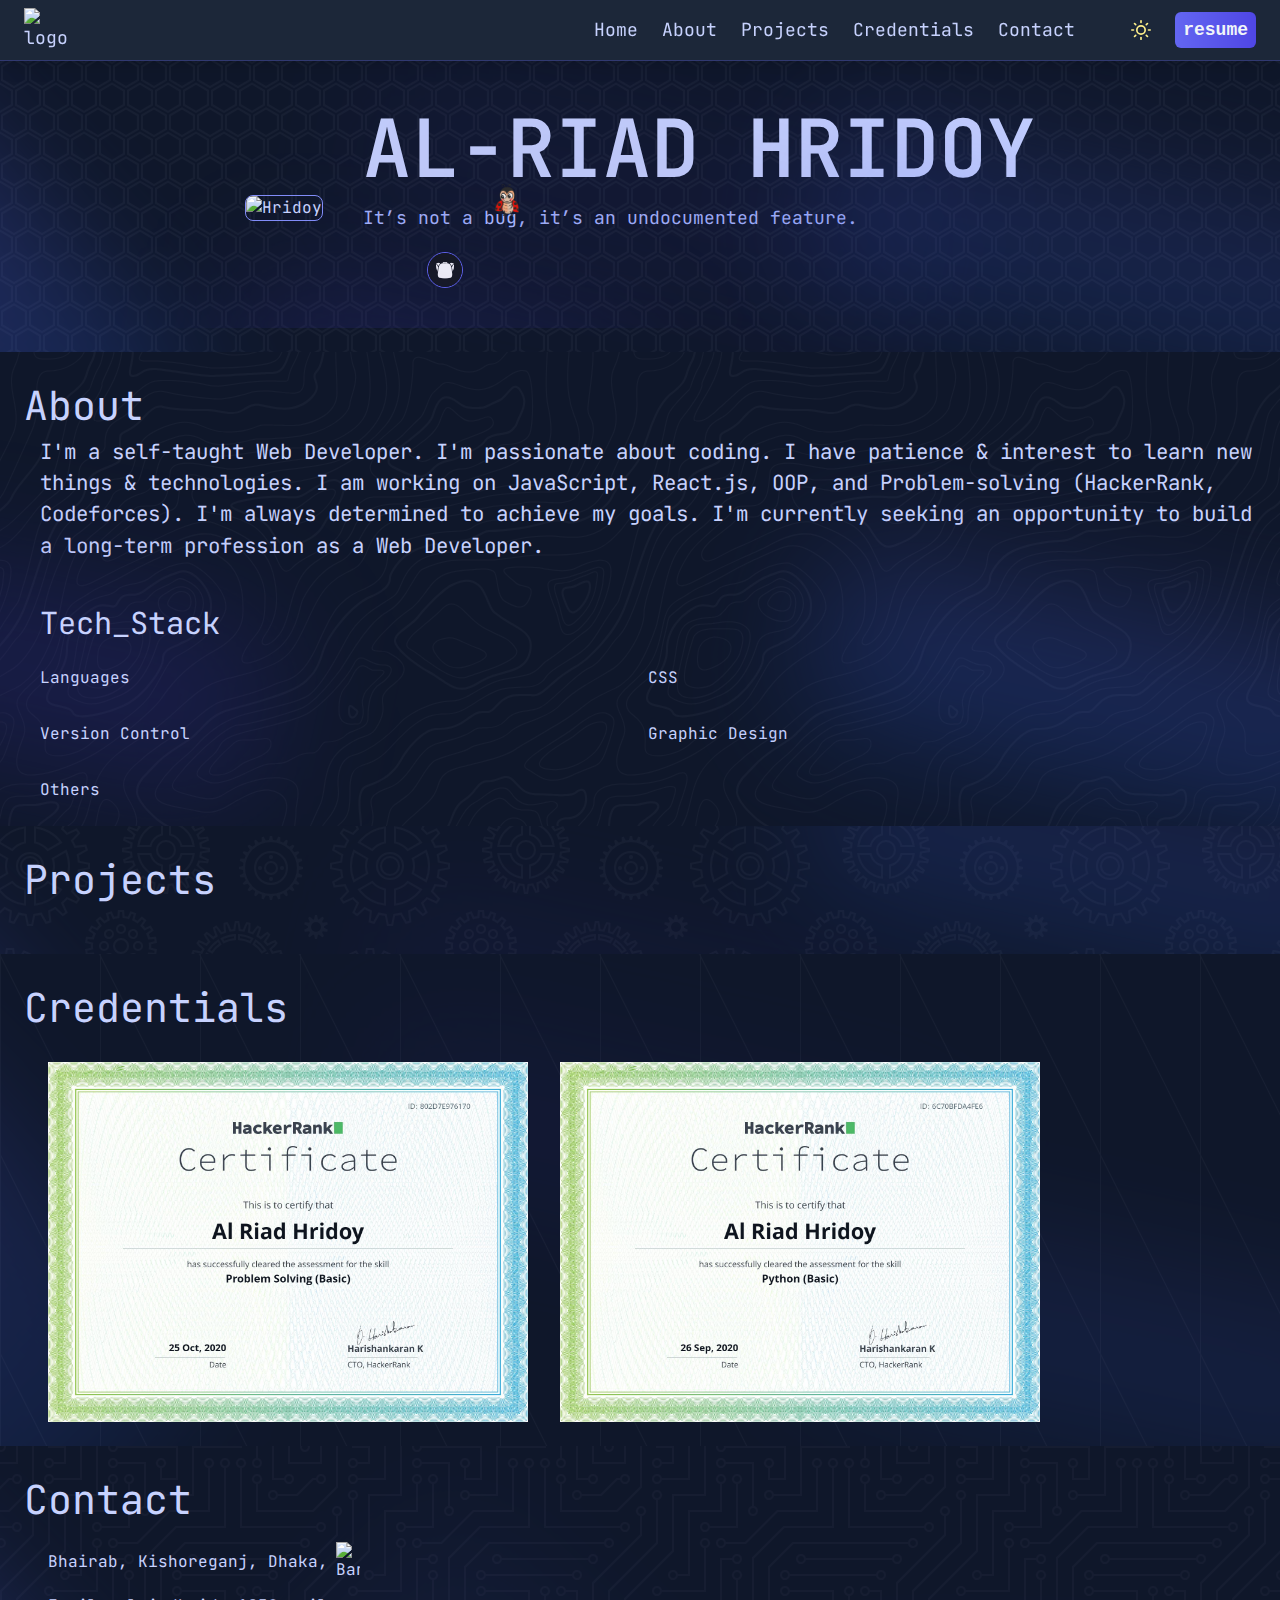
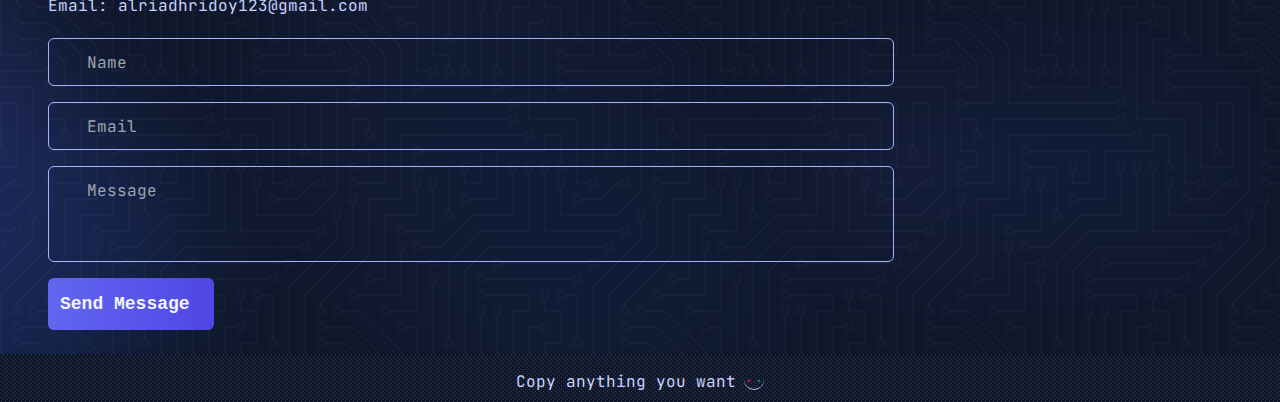
==== index.html @ ecafa44c "Add files via upload" ====
<!DOCTYPE html>
<html lang="en" class="dark" style="scroll-behavior: smooth">
  <head>
    <meta charset="UTF-8" />
    <meta http-equiv="X-UA-Compatible" content="IE=edge" />
    <meta name="viewport" content="width=device-width, initial-scale=1.0" />
    <!-- Icon -->
    <link rel="icon" href="./images/icon.png" type="image/gif" sizes="16x16" />
    <!-- fonts -->
    <link rel="preconnect" href="https://fonts.googleapis.com" />
    <link rel="preconnect" href="https://fonts.gstatic.com" crossorigin />
    <link
      href="https://fonts.googleapis.com/css2?family=JetBrains+Mono:ital,wght@0,100;0,200;0,300;0,400;0,500;0,600;0,700;0,800;1,100;1,200;1,300;1,400;1,500;1,600;1,700;1,800&family=Poppins:wght@300;400;500;600;700;800;900&family=Special+Elite&display=swap"
      rel="stylesheet"
    />
    <!-- Font Awesome -->
    <link
      rel="stylesheet"
      href="https://cdnjs.cloudflare.com/ajax/libs/font-awesome/6.2.1/css/all.min.css"
      integrity="sha512-MV7K8+y+gLIBoVD59lQIYicR65iaqukzvf/nwasF0nqhPay5w/9lJmVM2hMDcnK1OnMGCdVK+iQrJ7lzPJQd1w=="
      crossorigin="anonymous"
      referrerpolicy="no-referrer"
    />
    <!-- Styles -->
    <link rel="stylesheet" href="./styles.css" />
    <title>Al-Riad Hrdioy</title>
  </head>
  <body
    class="dark:bg-slate-900 dark:text-indigo-200 bg-slate-50 text-slate-700"
  >
    <!-- navbar -->
    <nav
      class="wrapper fixed z-50 top-0 border-b-[1px] border-indigo-500/30 text-lg w-full backdrop-blur-2xl dark:md:bg-slate-800/90 dark:bg-slate-900/90 shadow-lg overflow-hidden md:overflow-visible"
    >
      <!-- Large Screen -->
      <div class="hidden container md:flex justify-between items-center py-2">
        <div class="logo">
          <a href="#">
            <img class="w-11" src="./images/icon.png" alt="logo" />
          </a>
        </div>

        <div class="flex gap-10">
          <ul class="nav_links flex items-center gap-6">
            <li><a href="#home">Home</a></li>
            <li><a href="#about">About</a></li>
            <li><a href="#projects">Projects</a></li>
            <li><a href="#credentials">Credentials</a></li>
            <li><a href="#contact">Contact</a></li>
          </ul>

          <div class="resume ml-4 flex items-center gap-6">
            <div id="toggle_theme">
              <span class="dark:hidden text-xl cursor-pointer text-slate-900">
                <svg
                  stroke="currentColor"
                  fill="currentColor"
                  stroke-width="0"
                  viewBox="0 0 16 16"
                  height="1em"
                  width="1em"
                  xmlns="http://www.w3.org/2000/svg"
                >
                  <path
                    d="M6 .278a.768.768 0 0 1 .08.858 7.208 7.208 0 0 0-.878 3.46c0 4.021 3.278 7.277 7.318 7.277.527 0 1.04-.055 1.533-.16a.787.787 0 0 1 .81.316.733.733 0 0 1-.031.893A8.349 8.349 0 0 1 8.344 16C3.734 16 0 12.286 0 7.71 0 4.266 2.114 1.312 5.124.06A.752.752 0 0 1 6 .278zM4.858 1.311A7.269 7.269 0 0 0 1.025 7.71c0 4.02 3.279 7.276 7.319 7.276a7.316 7.316 0 0 0 5.205-2.162c-.337.042-.68.063-1.029.063-4.61 0-8.343-3.714-8.343-8.29 0-1.167.242-2.278.681-3.286z"
                  ></path>
                </svg>
              </span>

              <span
                class="dark:inline hidden text-xl cursor-pointer text-yellow-200"
                ><svg
                  stroke="currentColor"
                  fill="none"
                  stroke-width="2"
                  viewBox="0 0 24 24"
                  stroke-linecap="round"
                  stroke-linejoin="round"
                  height="1em"
                  width="1em"
                  xmlns="http://www.w3.org/2000/svg"
                >
                  <circle cx="12" cy="12" r="5"></circle>
                  <line x1="12" y1="1" x2="12" y2="3"></line>
                  <line x1="12" y1="21" x2="12" y2="23"></line>
                  <line x1="4.22" y1="4.22" x2="5.64" y2="5.64"></line>
                  <line x1="18.36" y1="18.36" x2="19.78" y2="19.78"></line>
                  <line x1="1" y1="12" x2="3" y2="12"></line>
                  <line x1="21" y1="12" x2="23" y2="12"></line>
                  <line x1="4.22" y1="19.78" x2="5.64" y2="18.36"></line>
                  <line x1="18.36" y1="5.64" x2="19.78" y2="4.22"></line></svg
              ></span>
            </div>
            <a
              download="alriadResume"
              href="./resume/alriadResume.pdf"
              class="bg-gradient-to-r from-indigo-500 to-indigo-600 text-slate-100 px-2 py-1 rounded-md hover:bg-sky-700 font-mono font-semibold"
              >resume</a
            >
          </div>
        </div>
      </div>
      <!-- Small Screen -->
      <div class="md:hidden py-2 relative">
        <div class="menu flex justify-between items-center container">
          <div class="logo">
            <a href="#">
              <img class="w-10" src="./images/icon.png" alt="logo" />
            </a>
          </div>
          <div class="nav_right flex gap-5 items-center">
            <div class="resume">
              <a
                download="alriadResume"
                href="./resume/alriadResume.pdf"
                class="bg-gradient-to-r from-indigo-500 to-indigo-600 text-slate-100 px-2 py-1 rounded-md hover:bg-sky-700 font-mono font-semibold"
                >resume</a
              >
            </div>

            <div id="toggle_theme">
              <span class="dark:hidden text-xl cursor-pointer text-slate-900">
                <svg
                  stroke="currentColor"
                  fill="currentColor"
                  stroke-width="0"
                  viewBox="0 0 16 16"
                  height="1em"
                  width="1em"
                  xmlns="http://www.w3.org/2000/svg"
                >
                  <path
                    d="M6 .278a.768.768 0 0 1 .08.858 7.208 7.208 0 0 0-.878 3.46c0 4.021 3.278 7.277 7.318 7.277.527 0 1.04-.055 1.533-.16a.787.787 0 0 1 .81.316.733.733 0 0 1-.031.893A8.349 8.349 0 0 1 8.344 16C3.734 16 0 12.286 0 7.71 0 4.266 2.114 1.312 5.124.06A.752.752 0 0 1 6 .278zM4.858 1.311A7.269 7.269 0 0 0 1.025 7.71c0 4.02 3.279 7.276 7.319 7.276a7.316 7.316 0 0 0 5.205-2.162c-.337.042-.68.063-1.029.063-4.61 0-8.343-3.714-8.343-8.29 0-1.167.242-2.278.681-3.286z"
                  ></path>
                </svg>
              </span>

              <span
                class="dark:inline hidden text-xl cursor-pointer text-yellow-200"
                ><svg
                  stroke="currentColor"
                  fill="none"
                  stroke-width="2"
                  viewBox="0 0 24 24"
                  stroke-linecap="round"
                  stroke-linejoin="round"
                  height="1em"
                  width="1em"
                  xmlns="http://www.w3.org/2000/svg"
                >
                  <circle cx="12" cy="12" r="5"></circle>
                  <line x1="12" y1="1" x2="12" y2="3"></line>
                  <line x1="12" y1="21" x2="12" y2="23"></line>
                  <line x1="4.22" y1="4.22" x2="5.64" y2="5.64"></line>
                  <line x1="18.36" y1="18.36" x2="19.78" y2="19.78"></line>
                  <line x1="1" y1="12" x2="3" y2="12"></line>
                  <line x1="21" y1="12" x2="23" y2="12"></line>
                  <line x1="4.22" y1="19.78" x2="5.64" y2="18.36"></line>
                  <line x1="18.36" y1="5.64" x2="19.78" y2="4.22"></line></svg
              ></span>
            </div>

            <div class="menu_btn w-7 leading-none flex flex-col gap-1 cursor-pointer">
                  <span class="line w-[50%] bg-indigo-200"></span>
                  <span class="line w-[100%] bg-indigo-200"></span>
                  <span class="line w-[75%] bg-indigo-200"></span>
            </div>
          </div>
        </div>

        <div class="menu_hide hidden flex-col mt-4 pl-6">
          <ul class="nav_links flex flex-col gap-4 py-2 pr-6">
            <a
              class="border-b border-indigo-500 border-opacity-10"
              href="#home"
            >
              <li>Home</li></a
            >
            <a
              class="border-b border-indigo-500 border-opacity-10"
              href="#about"
            >
              <li>About</li></a
            >
            <a
              class="border-b border-indigo-500 border-opacity-10"
              href="#projects"
            >
              <li>Projects</li></a
            >
            <a
              class="border-b border-indigo-500 border-opacity-10"
              href="#credentials"
            >
              <li>Credentials</li>
            </a>
            <a
              class="border-b border-indigo-500 border-opacity-10"
              href="#contact"
            >
              <li>Contact</li>
            </a>
          </ul>
        </div>
      </div>
    </nav>
    <div class="main">
      <!-- Home -->
      <section
        id="home"
        class="home home_bg pt-28 md:pt-20 overflow-hidden relative"
      >
        <div class="container h-full">
          <!-- Background Gradient -->
          <div class="bg_gradient">
            <div
              class="absolute left-[5%] md:left-[-25%] top-0 hidden h-[150px] w-[200px] rotate-45 rounded-3xl bg-gradient-to-l from-blue-600/60 to-indigo-500 opacity-10 blur-3xl filter dark:block dark:opacity-30 lg:top-44 lg:-right-20 lg:h-72 lg:w-[350px] xl:h-80 xl:w-[500px]"
            ></div>
            <div
              class="absolute left-[28%] top-28 hidden rotate-12 rounded-3xl bg-indigo-800/30 opacity-90 blur-3xl filter dark:opacity-30 lg:h-32 lg:w-[450px] dark:lg:block xl:h-44 xl:w-[600px]"
            ></div>
            <div
              class="absolute right-[-10%] hidden bottom-2 rotate-12 rounded-3xl bg-gradient-to-t from-blue-600/60 to-indigo-500/50 opacity-90 blur-3xl filter dark:opacity-30 h-20 w-[300px] lg:h-32 lg:w-[450px] xl:h-44 xl:w-[600px] dark:block"
            ></div>
          </div>

          <div class="h-full gap-5">
            <div
              class="self_info md:mt-12 md:mb-10 flex justify-center items-center flex-col text-center md:flex-row md:text-start gap-10"
            >
              <div class="my_img relative">
                <img
                  class="w-full max-w-[17rem] md:max-w-[20rem] relative z-30 rounded-lg border-indigo-400 border-[1px]"
                  src="./images/mySelf.jpg"
                  alt="Hridoy"
                />
                <!-- Background Gradient -->
                <div
                  class="absolute left-[-10%] top-28 hidden rotate-12 rounded-3xl bg-indigo-800/50 opacity-90 blur-3xl filter dark:opacity-50 lg:h-32 lg:w-[350px] dark:lg:block xl:h-44 xl:w-[400px]"
                ></div>
              </div>
              <div class="texts flex flex-col gap-5">
                <h1
                  class="text-3xl sm:text-4xl md:text-[3rem] lg:text-[5rem] font-semibold"
                >
                  AL-RIAD HRIDOY
                </h1>
                <p class="dark:text-indigo-300 md:text-lg mt-4">
                  It’s not a
                  <span class="relative">
                    <img
                      class="w-6 absolute right-[-2px] top-[-22px]"
                      src="./images/bug.jpg"
                      alt="bug"
                    />
                    bug</span
                  >, it’s an undocumented feature.
                </p>
                <div
                  class="social_icons flex gap-4 text-3xl justify-center md:justify-start items-center"
                >
                  <div class="github">
                    <a href="#"><i class="fa-brands fa-github"></i></a>
                  </div>
                  <div class="linkedIn">
                    <a href="#"><i class="fa-brands fa-linkedin"></i></a>
                  </div>
                  <div class="twitter">
                    <a href="#"><i class="fa-brands fa-twitter"></i></a>
                  </div>
                  <div class="facebook">
                    <a href="#"><i class="fa-brands fa-facebook"></i></a>
                  </div>
                  <div class="showwcase">
                    <a
                      href="http://www.showwcase.com/alriadhridoy"
                      target="_blank"
                      ><img
                        class="w-9 border dark:border-indigo-500 rounded-full"
                        src="./images/showwcase.png"
                        alt="showwcase"
                    /></a>
                  </div>
                </div>
              </div>
            </div>
          </div>
        </div>
      </section>
      <!-- About -->
      <section
        id="about"
        class="about_bg about dark:border-none border-t-[1px] border-indigo-700 relative overflow-hidden"
      >
        <div
          class="absolute left-[-10%] top-[50%] hidden rotate-12 rounded-3xl bg-indigo-800/50 opacity-90 blur-3xl filter dark:opacity-50 lg:h-32 lg:w-[350px] dark:lg:block xl:h-44 xl:w-[400px]"
        ></div>
        <div class="container">
          <div class="header">
            <h2>About</h2>
          </div>
          <div class="flex gap-4">
            <i
              class="hidden md:inline fa-solid fa-arrow-right-long text-2xl"
            ></i>
            <div class="about_body">
              <p class="text-[1.1rem] md:text-[1.3rem]">
                I'm a self-taught Web Developer. I'm passionate about coding. I
                have patience & interest to learn new things & technologies. I
                am working on JavaScript, React.js, OOP, and Problem-solving
                (HackerRank, Codeforces). I'm always determined to achieve my
                goals. I'm currently seeking an opportunity to build a long-term
                profession as a Web Developer.
              </p>

              <div class="tech_stack mt-10 relative">
                <h3>Tech_Stack</h3>
                <div class="items mt-5 grid md:grid-cols-2 gap-y-8">
                  <div class="languages">
                    <h4>Languages</h4>
                    <div class="icons flex gap-3">
                      <div class="js">
                        <img
                          class="w-12"
                          src="./images/tech_icons/javascript.svg"
                          alt=""
                        />
                      </div>
                      <div class="py">
                        <img
                          class="w-12"
                          src="./images/tech_icons/python.svg"
                          alt=""
                        />
                      </div>
                      <div class="c++">
                        <img
                          class="w-12"
                          src="./images/tech_icons/c++.svg"
                          alt=""
                        />
                      </div>
                      <div class="html">
                        <img
                          class="w-12"
                          src="./images/tech_icons/html5.svg"
                          alt=""
                        />
                      </div>
                      <div class="css">
                        <img
                          class="w-12"
                          src="./images/tech_icons/css3.svg"
                          alt=""
                        />
                      </div>
                    </div>
                  </div>
                  <div class="css">
                    <h4>CSS</h4>
                    <div class="icons flex gap-3">
                      <div class="tailwind">
                        <img
                          class="w-12"
                          src="./images/tech_icons/tailwind.svg"
                          alt=""
                        />
                      </div>
                      <div class="sass">
                        <img
                          class="w-12"
                          src="./images/tech_icons/sass.svg"
                          alt=""
                        />
                      </div>
                    </div>
                  </div>

                  <div class="version_control">
                    <h4>Version Control</h4>
                    <div class="icons flex gap-3">
                      <div class="git">
                        <img
                          class="w-12"
                          src="./images/tech_icons/git.svg"
                          alt=""
                        />
                      </div>
                      <div class="github">
                        <img
                          class="w-12"
                          src="./images/tech_icons/github.svg"
                          alt=""
                        />
                      </div>
                    </div>
                  </div>
                  <div class="graphic_design">
                    <h4>Graphic Design</h4>
                    <div class="icons flex gap-3">
                      <div class="photoshop">
                        <img
                          class="w-12"
                          src="./images/tech_icons/photoshop.svg"
                          alt=""
                        />
                      </div>
                      <div class="illustrator">
                        <img
                          class="w-12"
                          src="./images/tech_icons/illustrator.svg"
                          alt=""
                        />
                      </div>
                      <div class="canva">
                        <img
                          class="w-12"
                          src="./images/tech_icons/canva.svg"
                          alt=""
                        />
                      </div>
                      <div class="figma">
                        <img
                          class="w-12"
                          src="./images/tech_icons/figma.svg"
                          alt=""
                        />
                      </div>
                    </div>
                  </div>

                  <div class="others">
                    <h4>Others</h4>
                    <div class="icons flex gap-3">
                      <div class="vs_code">
                        <img
                          class="w-12"
                          src="./images/tech_icons/vs_code.svg"
                          alt=""
                        />
                      </div>
                      <div class="firebase">
                        <img
                          class="w-12"
                          src="./images/tech_icons/firebase.svg"
                          alt=""
                        />
                      </div>
                    </div>
                  </div>
                </div>
              </div>
            </div>
          </div>
        </div>
        <div
          class="absolute right-[-10%] hidden bottom-12 rotate-12 rounded-3xl bg-gradient-to-t from-blue-600/60 to-indigo-500/50 blur-3xl filter dark:opacity-40 lg:h-32 lg:w-[450px] dark:block h-20 w-[350px] xl:h-44 xl:w-[600px]"
        ></div>
      </section>
      <!-- Projects -->
      <section id="projects" class="projects projects_bg overflow-hidden relative">
        <div class="container">
                 <div class="bg_gradient">
            <div
              class="absolute left-[5%] md:left-[-25%] top-0 hidden h-[150px] w-[200px] rotate-45 rounded-3xl bg-gradient-to-l from-blue-600/60 to-indigo-500 opacity-10 blur-3xl filter dark:block dark:opacity-30 lg:top-44 lg:-right-20 lg:h-72 lg:w-[350px] xl:h-80 xl:w-[500px]"
            ></div>
            <div
              class="absolute left-[28%] top-28 hidden rotate-12 rounded-3xl bg-indigo-800/30 opacity-90 blur-3xl filter dark:opacity-30 lg:h-32 lg:w-[450px] dark:lg:block xl:h-44 xl:w-[600px]"
            ></div>
            <div
              class="absolute right-[-10%] hidden bottom-2 rotate-12 rounded-3xl bg-gradient-to-t from-blue-600/60 to-indigo-500/50 opacity-90 blur-3xl filter dark:opacity-30 h-20 w-[300px] lg:h-32 lg:w-[450px] xl:h-44 xl:w-[600px] dark:block"
            ></div>
          </div>

          <div class="header">
            <h2>Projects</h2>
          </div>
          <div class="projects_body mt-5 md:ml-6 relative">
            <div
              class="projects_overview grid md:grid-cols-2 gap-y-4 md:gap-x-6"
            >
              <!-- Pixabix -->
              <div
                class="single_project overflow-hidden mx-w-[100] rounded-xl cursor-pointer after:content-['Pixabix'] after:left-3 after:bottom-3 after:text-indigo-100 after:text-3xl after:absolute  h relative"
              >
                <img
                  class="w-full small_img"
                  src="./images/projects/pixabix_small.png"
                  alt=""
                />
                <div class="shadow_bg absolute inset-0 img_bg"></div>
              </div>
              <!-- Benji -->
              <div
                class="single_project overflow-hidden mx-w-[100] rounded-xl cursor-pointer after:content-['Benji'] after:left-3 after:bottom-3 after:text-indigo-100 after:text-3xl after:absolute h relative"
              >
                <img
                  class="w-full small_img"
                  src="./images/projects/benji_small.png"
                  alt=""
                />
                <div class="shadow_bg absolute inset-0 img_bg"></div>
              </div>
            </div>
            <!-- Previews -->
            <div class="previews">
              <!-- Pixabix -->
              <div class="preview hidden relative z-50">
                <div
                  class="fixed top-0 left-0 bottom-0 right-0 bg-[rgba(0,0,0,.6)] backdrop-blur-sm"
                >
                  <div class="floating_project mt-3">
                    <div class="preview_close cursor-pointer text-end w-full">
                      <span class="pr-6 md:py-5 text-indigo-50">close</span>
                    </div>
                    <div
                      class="conent preview_bg bg-slate-900 py-4 fixed left-0 right-0 bottom-0 top-12 overflow-y-scroll"
                    >
                      <div class="container">
                        <div class="name border-b-2 border-indigo-900">
                          <h2>Pixabix</h2>
                        </div>
                        <ul class="mt-6 text-indigo-200">
                          <li>
                            <span
                              ><i class="fa-regular fa-hand-point-right"></i
                            ></span>
                            Pixabix is a responsive website with an awesome user
                            interface.
                          </li>
                          <li>
                            <span
                              ><i class="fa-regular fa-hand-point-right"></i
                            ></span>
                            User can search photos & download in two different
                            resolutions.
                          </li>
                          <li>
                            <span
                              ><i class="fa-regular fa-hand-point-right"></i
                            ></span>
                            All the photo fetched from “Pixabay” API.
                          </li>
                          <li>
                            <span
                              ><i class="fa-regular fa-hand-point-right"></i
                            ></span>
                            hen a user scrolls to bottom of the search page, new
                            photo section will come with 10 new images.
                          </li>
                        </ul>

                        <div
                          class="technologies mt-4 flex items-center flex-wrap gap-2"
                        >
                          <h4 class="text-xl">Technologies:</h4>
                          <ul
                            class="flex items-center gap-2 mt-1 ml-3 md:ml-0 flex-wrap"
                          >
                            <li
                              class="px-2 py-1 border border-indigo-600 border-opacity-50 rounded-lg"
                            >
                              React
                            </li>
                            <li
                              class="px-2 py-1 border border-indigo-600 border-opacity-50 rounded-lg"
                            >
                              javascript
                            </li>
                            <li
                              class="px-2 py-1 border border-indigo-600 border-opacity-50 rounded-lg"
                            >
                              TailwindCSS
                            </li>
                            <li
                              class="px-2 py-1 border border-indigo-600 border-opacity-50 rounded-lg"
                            >
                              CSS
                            </li>
                          </ul>
                        </div>

                        <div class="links mt-5 text-lg">
                          <div class="repo">
                            <button
                              class="px-2 py-1 bg-indigo-600 text-indigo-50 rounded-md"
                            >
                              <a
                                href="http://github.com/alriadhridoy/pixabix"
                                target="_blank"
                                >Github <i class="fa-solid fa-code"></i
                              ></a>
                            </button>
                            <button
                              class="px-2 py-1 bg-gradient-to-r from-indigo-500 to-indigo-600 text-indigo-50 rounded-md"
                            >
                              <a
                                href="http://pixabix.netlify.app"
                                target="_blank"
                                >Live
                                <i
                                  class="fa-solid fa-arrow-up-right-from-square"
                                ></i
                              ></a>
                            </button>
                          </div>
                        </div>

                        <div class="project_img mt-6">
                          <img
                            class="w-full border-4 border-indigo-600"
                            src="./images/projects/pixaibix_big.png"
                            alt=""
                          />
                        </div>
                      </div>
                    </div>
                  </div>
                </div>
              </div>
              <!-- Benji -->
              <div class="preview hidden relative z-50">
                <div
                  class="fixed top-0 left-0 bottom-0 right-0 bg-[rgba(0,0,0,.6)] backdrop-blur-sm"
                >
                  <div class="floating_project mt-3">
                    <div class="preview_close cursor-pointer text-end w-full">
                      <span class="pr-6 md:py-5 text-indigo-50">close</span>
                    </div>
                    <div
                      class="conent preview_bg bg-slate-900 py-4 fixed left-0 right-0 bottom-0 top-12 overflow-y-scroll"
                    >
                      <div class="container">
                        <div class="name border-b-2 border-indigo-900">
                          <h2>Benji</h2>
                        </div>
                        <ul class="mt-6 text-indigo-200">
                          <li>
                            <span
                              ><i class="fa-regular fa-hand-point-right"></i
                            ></span>
                            Benji is a responsive NFT static website.
                          </li>
                          <li>
                            <span
                              ><i class="fa-regular fa-hand-point-right"></i
                            ></span>
                            It has very cute UI. This site created for a client
                            (Fiverr).
                          </li>
                        </ul>

                        <div
                          class="technologies mt-4 flex items-center flex-wrap gap-2"
                        >
                          <h4 class="text-xl">Technologies:</h4>
                          <ul
                            class="flex items-center gap-2 mt-1 ml-3 md:ml-0 flex-wrap"
                          >
                            <li
                              class="px-2 py-1 border border-indigo-600 border-opacity-50 rounded-lg"
                            >
                              HTML
                            </li>
                            <li
                              class="px-2 py-1 border border-indigo-600 border-opacity-50 rounded-lg"
                            >
                              Javascript
                            </li>
                            <li
                              class="px-2 py-1 border border-indigo-600 border-opacity-50 rounded-lg"
                            >
                              SASS
                            </li>
                            <li
                              class="px-2 py-1 border border-indigo-600 border-opacity-50 rounded-lg"
                            >
                              CSS
                            </li>
                          </ul>
                        </div>

                        <div class="links mt-5 text-lg">
                          <div class="repo">
                            <button
                              class="px-2 py-1 bg-indigo-600 text-indigo-50 rounded-md"
                            >
                              <a
                                href="http://github.com/alriadridoy/benji"
                                target="_blank"
                                >Github <i class="fa-solid fa-code"></i
                              ></a>
                            </button>
                            <button
                              class="px-2 py-1 bg-gradient-to-r from-indigo-500 to-indigo-600 text-indigo-50 rounded-md"
                            >
                              <a
                                href="http://alriadhridoy.github.io/benji"
                                target="_blank"
                                >Live
                                <i
                                  class="fa-solid fa-arrow-up-right-from-square"
                                ></i
                              ></a>
                            </button>
                          </div>
                        </div>

                        <div class="project_img mt-6">
                          <img
                            class="w-full border-4 border-indigo-600"
                            src="./images/projects/benji_big.png"
                            alt=""
                          />
                        </div>
                      </div>
                    </div>
                  </div>
                </div>
              </div>
            </div>
          </div>
        </div>
      </section>
      <!-- Credentials -->
      <section id="credentials" class="credentials credentials_bg relative">
        <div class="container">
                 <div class="bg_gradient">
            <div
              class="absolute left-[5%] md:left-[-25%] top-0 hidden h-[150px] w-[200px] rotate-45 rounded-3xl bg-gradient-to-l from-blue-600/60 to-indigo-500 opacity-10 blur-3xl filter dark:block dark:opacity-20 lg:top-44 lg:-right-20 lg:h-72 lg:w-[350px] xl:h-80 xl:w-[500px]"
            ></div>
            <div
              class="absolute left-[28%] top-28 hidden rotate-12 rounded-3xl bg-indigo-800/30 opacity-90 blur-3xl filter dark:opacity-30 lg:h-32 lg:w-[450px] dark:lg:block xl:h-44 xl:w-[600px]"
            ></div>
            <div
              class="absolute right-[-10%] hidden bottom-2 rotate-12 rounded-3xl bg-gradient-to-t from-blue-600/60 to-indigo-500/50 opacity-90 blur-3xl filter dark:opacity-20 h-20 w-[300px] lg:h-32 lg:w-[450px] xl:h-44 xl:w-[600px] dark:block"
            ></div>
          </div>
          <div class="header">
            <h2>Credentials</h2>
          </div>

          <div class="credentials_body md:ml-6">
            <div
              class="certificates mt-6 flex flex-col md:flex-row gap-4 md:gap-8"
            >
              <div class="python overflow-hidden">
                <a
                  href="https://www.hackerrank.com/certificates/6c70bfda4fe6"
                  target="_blank"
                >
                  <img
                    class="transition duration-200 ease-out scale-100 hover:scale-125"
                    src="./images//credentials/python.png"
                    alt="Python Certificate"
                  />
                </a>
              </div>
              <div class="problem_solving overflow-hidden">
                <a
                  href="https://www.hackerrank.com/certificates/802d7e976170"
                  target="_blank"
                >
                  <img
                    class="transition duration-200 ease-out scale-100 hover:scale-125"
                    src="./images//credentials/problem_solving.png"
                    alt="Problem Solving Certificate"
                  />
                </a>
              </div>
            </div>
          </div>
        </div>
      </section>
      <!-- Contact -->
      <section id="contact" class="contact contact_bg relative">
        <!-- Background Gradient -->
        <div class="bg_gradient">
          <div
            class="absolute left-[5%] md:left-[-25%] top-0 hidden h-[150px] w-[200px] rotate-45 rounded-3xl bg-gradient-to-l from-blue-600/60 to-indigo-500 opacity-10 blur-3xl filter dark:md:block dark:hidden dark:opacity-30 lg:top-44 lg:-right-20 lg:h-72 lg:w-[350px] xl:h-80 xl:w-[500px]"
          ></div>
          <div
            class="absolute right-[40%] top-0 hidden h-[150px] w-[200px] rotate-45 rounded-2xl bg-gradient-to-l from-blue-600/60 to-indigo-500/50 opacity-10 blur-3xl filter dark:block dark:opacity-10 lg:top-44 lg:h-72 lg:w-[350px] xl:h-80 xl:w-[500px]"
          ></div>
          <div
            class="absolute right-[5%] lg:h-45 lg:w-[350px] xl:h-50 xl:w-[400px] bottom-28 hidden h-[150px] w-[200px] rotate-5 rounded-4xl bg-gradient-to-l from-blue-600/70 to-indigo-500 opacity-10 blur-3xl filter dark:block dark:opacity-10"
          ></div>
        </div>
        <div class="container relative">
          <div class="contact_header">
            <h2>Contact</h2>
          </div>
          <div class="contact_body md:ml-6">
            <div class="loc_info mt-3 flex items-center gap-2">
              <h4>Bhairab, Kishoreganj, Dhaka,</h4>
              <img class="w-6" src="./images/bangladesh.png" alt="Bangladesh" />
            </div>
            <div class="email mt-3">Email: alriadhridoy123@gmail.com</div>
            <div class="contact_form mt-5 lg:w-[70%]">
              <form class="flex flex-col gap-4 z-50">
                <!-- Name -->
                <div
                  class="flex items-center h-12 border border-indigo-300 rounded-md overflow-hidden"
                >
                  <div
                    class="h-full w-10 flex justify-center items-center select-none"
                  >
                    <span class="person_icon"
                      ><i class="fa-solid fa-user"></i
                    ></span>
                  </div>
                  <input
                    type="text"
                    class="input w-full h-full border-none focus:outline-none bg-transparent placeholder:select-none"
                    placeholder="Name"
                    name="name"
                    value=""
                  />
                </div>
                <!-- Email -->
                <div
                  class="flex items-center h-12 border border-indigo-300 rounded-md overflow-hidden"
                >
                  <div
                    class="h-full w-10 flex justify-center items-center select-none"
                  >
                    <span class="person_icon text-indigo-200"
                      ><i class="fa-regular fa-envelope"></i
                    ></span>
                  </div>
                  <input
                    type="email"
                    class="input w-full h-full border-none focus:outline-none bg-transparent placeholder:select-none"
                    placeholder="Email"
                    name="Email"
                    value=""
                  />
                </div>
                <!-- Message -->
                <div
                  class="flex items-center h-24 border border-indigo-300 rounded-md overflow-hidden"
                >
                  <div
                    class="h-full w-10 pt-3 flex justify-center items-center select-none"
                  >
                    <span class="h-full select-none"
                      ><i class="fa-solid fa-note-sticky"></i
                    ></span>
                  </div>

                  <textarea
                    class="input pt-3 w-full h-full resize-none border-none focus:outline-none bg-transparent placeholder:select-none"
                    placeholder="Message"
                    name="message"
                  ></textarea>
                </div>

                <!-- Button -->
                <button
                  class="form_btn self-start flex justify-center items-center gap-3 bg-gradient-to-r from-indigo-500 to-indigo-600 text-slate-100 text-lg p-2 md:p-3 rounded-md hover:bg-sky-700 font-mono font-semibold"
                >
                  <span fon
                    >Send
                    <span class="hidden md:inline-block">Message</span></span
                  >
                  <div class="btn_icon">
                    <i class="fa-solid fa-paper-plane"></i>
                  </div>
                </button>
              </form>
            </div>
          </div>
        </div>
      </section>
      <!-- Footer -->
      <footer class="footer footer_bg py-2">
        <div class="container">
          <div class="footer_body flex flex-col items-center gap-2">
            <div
              class="social_icons flex gap-4 text-xl justify-center md:justify-start items-center"
            >
              <div class="github">
                <a href="#"><i class="fa-brands fa-github"></i></a>
              </div>
              <div class="linkedIn">
                <a href="#"><i class="fa-brands fa-linkedin"></i></a>
              </div>
              <div class="twitter">
                <a href="#"><i class="fa-brands fa-twitter"></i></a>
              </div>
              <div class="facebook">
                <a href="#"><i class="fa-brands fa-facebook"></i></a>
              </div>
            </div>
            <div
              class="copyright text-center flex items-center justify-center gap-2"
            >
              <div>Copy anything you want</div>
              <div
                class="flex mt-[-10px] border-b border-indigo-200 rounded-3xl"
              >
                <div class="text-pink-700">.</div>
                <div class="text-green-700">.</div>
              </div>
            </div>
          </div>
        </div>
      </footer>

      <!-- DEMO********************************************************* -->
      <!-- <div class="preview_overlay z-[999] fixed inset-0 bg-black/10 backdrop-blur-sm flex justify-center items-center"><h1 class="text-white text-7xl">Building...</h1></div> -->
    </div>

    <script src="./js/script.js"></script>
  </body>
</html>
---- styles.css ----
/*
! tailwindcss v3.2.4 | MIT License | https://tailwindcss.com
*/

/*
1. Prevent padding and border from affecting element width. (https://github.com/mozdevs/cssremedy/issues/4)
2. Allow adding a border to an element by just adding a border-width. (https://github.com/tailwindcss/tailwindcss/pull/116)
*/

*,
::before,
::after {
  box-sizing: border-box;
  /* 1 */
  border-width: 0;
  /* 2 */
  border-style: solid;
  /* 2 */
  border-color: #e5e7eb;
  /* 2 */
}

::before,
::after {
  --tw-content: '';
}

/*
1. Use a consistent sensible line-height in all browsers.
2. Prevent adjustments of font size after orientation changes in iOS.
3. Use a more readable tab size.
4. Use the user's configured `sans` font-family by default.
5. Use the user's configured `sans` font-feature-settings by default.
*/

html {
  line-height: 1.5;
  /* 1 */
  -webkit-text-size-adjust: 100%;
  /* 2 */
  -moz-tab-size: 4;
  /* 3 */
  -o-tab-size: 4;
     tab-size: 4;
  /* 3 */
  font-family: ui-sans-serif, system-ui, -apple-system, BlinkMacSystemFont, "Segoe UI", Roboto, "Helvetica Neue", Arial, "Noto Sans", sans-serif, "Apple Color Emoji", "Segoe UI Emoji", "Segoe UI Symbol", "Noto Color Emoji";
  /* 4 */
  font-feature-settings: normal;
  /* 5 */
}

/*
1. Remove the margin in all browsers.
2. Inherit line-height from `html` so users can set them as a class directly on the `html` element.
*/

body {
  margin: 0;
  /* 1 */
  line-height: inherit;
  /* 2 */
}

/*
1. Add the correct height in Firefox.
2. Correct the inheritance of border color in Firefox. (https://bugzilla.mozilla.org/show_bug.cgi?id=190655)
3. Ensure horizontal rules are visible by default.
*/

hr {
  height: 0;
  /* 1 */
  color: inherit;
  /* 2 */
  border-top-width: 1px;
  /* 3 */
}

/*
Add the correct text decoration in Chrome, Edge, and Safari.
*/

abbr:where([title]) {
  -webkit-text-decoration: underline dotted;
          text-decoration: underline dotted;
}

/*
Remove the default font size and weight for headings.
*/

h1,
h2,
h3,
h4,
h5,
h6 {
  font-size: inherit;
  font-weight: inherit;
}

/*
Reset links to optimize for opt-in styling instead of opt-out.
*/

a {
  color: inherit;
  text-decoration: inherit;
}

/*
Add the correct font weight in Edge and Safari.
*/

b,
strong {
  font-weight: bolder;
}

/*
1. Use the user's configured `mono` font family by default.
2. Correct the odd `em` font sizing in all browsers.
*/

code,
kbd,
samp,
pre {
  font-family: ui-monospace, SFMono-Regular, Menlo, Monaco, Consolas, "Liberation Mono", "Courier New", monospace;
  /* 1 */
  font-size: 1em;
  /* 2 */
}

/*
Add the correct font size in all browsers.
*/

small {
  font-size: 80%;
}

/*
Prevent `sub` and `sup` elements from affecting the line height in all browsers.
*/

sub,
sup {
  font-size: 75%;
  line-height: 0;
  position: relative;
  vertical-align: baseline;
}

sub {
  bottom: -0.25em;
}

sup {
  top: -0.5em;
}

/*
1. Remove text indentation from table contents in Chrome and Safari. (https://bugs.chromium.org/p/chromium/issues/detail?id=999088, https://bugs.webkit.org/show_bug.cgi?id=201297)
2. Correct table border color inheritance in all Chrome and Safari. (https://bugs.chromium.org/p/chromium/issues/detail?id=935729, https://bugs.webkit.org/show_bug.cgi?id=195016)
3. Remove gaps between table borders by default.
*/

table {
  text-indent: 0;
  /* 1 */
  border-color: inherit;
  /* 2 */
  border-collapse: collapse;
  /* 3 */
}

/*
1. Change the font styles in all browsers.
2. Remove the margin in Firefox and Safari.
3. Remove default padding in all browsers.
*/

button,
input,
optgroup,
select,
textarea {
  font-family: inherit;
  /* 1 */
  font-size: 100%;
  /* 1 */
  font-weight: inherit;
  /* 1 */
  line-height: inherit;
  /* 1 */
  color: inherit;
  /* 1 */
  margin: 0;
  /* 2 */
  padding: 0;
  /* 3 */
}

/*
Remove the inheritance of text transform in Edge and Firefox.
*/

button,
select {
  text-transform: none;
}

/*
1. Correct the inability to style clickable types in iOS and Safari.
2. Remove default button styles.
*/

button,
[type='button'],
[type='reset'],
[type='submit'] {
  -webkit-appearance: button;
  /* 1 */
  background-color: transparent;
  /* 2 */
  background-image: none;
  /* 2 */
}

/*
Use the modern Firefox focus style for all focusable elements.
*/

:-moz-focusring {
  outline: auto;
}

/*
Remove the additional `:invalid` styles in Firefox. (https://github.com/mozilla/gecko-dev/blob/2f9eacd9d3d995c937b4251a5557d95d494c9be1/layout/style/res/forms.css#L728-L737)
*/

:-moz-ui-invalid {
  box-shadow: none;
}

/*
Add the correct vertical alignment in Chrome and Firefox.
*/

progress {
  vertical-align: baseline;
}

/*
Correct the cursor style of increment and decrement buttons in Safari.
*/

::-webkit-inner-spin-button,
::-webkit-outer-spin-button {
  height: auto;
}

/*
1. Correct the odd appearance in Chrome and Safari.
2. Correct the outline style in Safari.
*/

[type='search'] {
  -webkit-appearance: textfield;
  /* 1 */
  outline-offset: -2px;
  /* 2 */
}

/*
Remove the inner padding in Chrome and Safari on macOS.
*/

::-webkit-search-decoration {
  -webkit-appearance: none;
}

/*
1. Correct the inability to style clickable types in iOS and Safari.
2. Change font properties to `inherit` in Safari.
*/

::-webkit-file-upload-button {
  -webkit-appearance: button;
  /* 1 */
  font: inherit;
  /* 2 */
}

/*
Add the correct display in Chrome and Safari.
*/

summary {
  display: list-item;
}

/*
Removes the default spacing and border for appropriate elements.
*/

blockquote,
dl,
dd,
h1,
h2,
h3,
h4,
h5,
h6,
hr,
figure,
p,
pre {
  margin: 0;
}

fieldset {
  margin: 0;
  padding: 0;
}

legend {
  padding: 0;
}

ol,
ul,
menu {
  list-style: none;
  margin: 0;
  padding: 0;
}

/*
Prevent resizing textareas horizontally by default.
*/

textarea {
  resize: vertical;
}

/*
1. Reset the default placeholder opacity in Firefox. (https://github.com/tailwindlabs/tailwindcss/issues/3300)
2. Set the default placeholder color to the user's configured gray 400 color.
*/

input::-moz-placeholder, textarea::-moz-placeholder {
  opacity: 1;
  /* 1 */
  color: #9ca3af;
  /* 2 */
}

input::placeholder,
textarea::placeholder {
  opacity: 1;
  /* 1 */
  color: #9ca3af;
  /* 2 */
}

/*
Set the default cursor for buttons.
*/

button,
[role="button"] {
  cursor: pointer;
}

/*
Make sure disabled buttons don't get the pointer cursor.
*/

:disabled {
  cursor: default;
}

/*
1. Make replaced elements `display: block` by default. (https://github.com/mozdevs/cssremedy/issues/14)
2. Add `vertical-align: middle` to align replaced elements more sensibly by default. (https://github.com/jensimmons/cssremedy/issues/14#issuecomment-634934210)
   This can trigger a poorly considered lint error in some tools but is included by design.
*/

img,
svg,
video,
canvas,
audio,
iframe,
embed,
object {
  display: block;
  /* 1 */
  vertical-align: middle;
  /* 2 */
}

/*
Constrain images and videos to the parent width and preserve their intrinsic aspect ratio. (https://github.com/mozdevs/cssremedy/issues/14)
*/

img,
video {
  max-width: 100%;
  height: auto;
}

/* Make elements with the HTML hidden attribute stay hidden by default */

[hidden] {
  display: none;
}

*, ::before, ::after {
  --tw-border-spacing-x: 0;
  --tw-border-spacing-y: 0;
  --tw-translate-x: 0;
  --tw-translate-y: 0;
  --tw-rotate: 0;
  --tw-skew-x: 0;
  --tw-skew-y: 0;
  --tw-scale-x: 1;
  --tw-scale-y: 1;
  --tw-pan-x:  ;
  --tw-pan-y:  ;
  --tw-pinch-zoom:  ;
  --tw-scroll-snap-strictness: proximity;
  --tw-ordinal:  ;
  --tw-slashed-zero:  ;
  --tw-numeric-figure:  ;
  --tw-numeric-spacing:  ;
  --tw-numeric-fraction:  ;
  --tw-ring-inset:  ;
  --tw-ring-offset-width: 0px;
  --tw-ring-offset-color: #fff;
  --tw-ring-color: rgb(59 130 246 / 0.5);
  --tw-ring-offset-shadow: 0 0 #0000;
  --tw-ring-shadow: 0 0 #0000;
  --tw-shadow: 0 0 #0000;
  --tw-shadow-colored: 0 0 #0000;
  --tw-blur:  ;
  --tw-brightness:  ;
  --tw-contrast:  ;
  --tw-grayscale:  ;
  --tw-hue-rotate:  ;
  --tw-invert:  ;
  --tw-saturate:  ;
  --tw-sepia:  ;
  --tw-drop-shadow:  ;
  --tw-backdrop-blur:  ;
  --tw-backdrop-brightness:  ;
  --tw-backdrop-contrast:  ;
  --tw-backdrop-grayscale:  ;
  --tw-backdrop-hue-rotate:  ;
  --tw-backdrop-invert:  ;
  --tw-backdrop-opacity:  ;
  --tw-backdrop-saturate:  ;
  --tw-backdrop-sepia:  ;
}

::backdrop {
  --tw-border-spacing-x: 0;
  --tw-border-spacing-y: 0;
  --tw-translate-x: 0;
  --tw-translate-y: 0;
  --tw-rotate: 0;
  --tw-skew-x: 0;
  --tw-skew-y: 0;
  --tw-scale-x: 1;
  --tw-scale-y: 1;
  --tw-pan-x:  ;
  --tw-pan-y:  ;
  --tw-pinch-zoom:  ;
  --tw-scroll-snap-strictness: proximity;
  --tw-ordinal:  ;
  --tw-slashed-zero:  ;
  --tw-numeric-figure:  ;
  --tw-numeric-spacing:  ;
  --tw-numeric-fraction:  ;
  --tw-ring-inset:  ;
  --tw-ring-offset-width: 0px;
  --tw-ring-offset-color: #fff;
  --tw-ring-color: rgb(59 130 246 / 0.5);
  --tw-ring-offset-shadow: 0 0 #0000;
  --tw-ring-shadow: 0 0 #0000;
  --tw-shadow: 0 0 #0000;
  --tw-shadow-colored: 0 0 #0000;
  --tw-blur:  ;
  --tw-brightness:  ;
  --tw-contrast:  ;
  --tw-grayscale:  ;
  --tw-hue-rotate:  ;
  --tw-invert:  ;
  --tw-saturate:  ;
  --tw-sepia:  ;
  --tw-drop-shadow:  ;
  --tw-backdrop-blur:  ;
  --tw-backdrop-brightness:  ;
  --tw-backdrop-contrast:  ;
  --tw-backdrop-grayscale:  ;
  --tw-backdrop-hue-rotate:  ;
  --tw-backdrop-invert:  ;
  --tw-backdrop-opacity:  ;
  --tw-backdrop-saturate:  ;
  --tw-backdrop-sepia:  ;
}

.container {
  width: 100%;
}

@media (min-width: 640px) {
  .container {
    max-width: 640px;
  }
}

@media (min-width: 768px) {
  .container {
    max-width: 768px;
  }
}

@media (min-width: 1024px) {
  .container {
    max-width: 1024px;
  }
}

@media (min-width: 1280px) {
  .container {
    max-width: 1280px;
  }
}

@media (min-width: 1536px) {
  .container {
    max-width: 1536px;
  }
}

.static {
  position: static;
}

.fixed {
  position: fixed;
}

.absolute {
  position: absolute;
}

.relative {
  position: relative;
}

.sticky {
  position: sticky;
}

.inset-0 {
  top: 0px;
  right: 0px;
  bottom: 0px;
  left: 0px;
}

.top-0 {
  top: 0px;
}

.left-\[5\%\] {
  left: 5%;
}

.left-\[28\%\] {
  left: 28%;
}

.top-28 {
  top: 7rem;
}

.right-\[-10\%\] {
  right: -10%;
}

.bottom-2 {
  bottom: 0.5rem;
}

.left-\[-10\%\] {
  left: -10%;
}

.right-\[-2px\] {
  right: -2px;
}

.top-\[-22px\] {
  top: -22px;
}

.top-\[50\%\] {
  top: 50%;
}

.bottom-12 {
  bottom: 3rem;
}

.left-0 {
  left: 0px;
}

.bottom-0 {
  bottom: 0px;
}

.right-0 {
  right: 0px;
}

.top-12 {
  top: 3rem;
}

.right-\[40\%\] {
  right: 40%;
}

.right-\[5\%\] {
  right: 5%;
}

.bottom-28 {
  bottom: 7rem;
}

.z-50 {
  z-index: 50;
}

.z-30 {
  z-index: 30;
}

.z-\[999\] {
  z-index: 999;
}

.ml-4 {
  margin-left: 1rem;
}

.mt-4 {
  margin-top: 1rem;
}

.mt-10 {
  margin-top: 2.5rem;
}

.mt-5 {
  margin-top: 1.25rem;
}

.mt-3 {
  margin-top: 0.75rem;
}

.mt-6 {
  margin-top: 1.5rem;
}

.mt-1 {
  margin-top: 0.25rem;
}

.ml-3 {
  margin-left: 0.75rem;
}

.mt-\[-10px\] {
  margin-top: -10px;
}

.inline-block {
  display: inline-block;
}

.flex {
  display: flex;
}

.grid {
  display: grid;
}

.hidden {
  display: none;
}

.h-full {
  height: 100%;
}

.h-\[150px\] {
  height: 150px;
}

.h-20 {
  height: 5rem;
}

.h-12 {
  height: 3rem;
}

.h-24 {
  height: 6rem;
}

.min-h-\[calc\(100vh\)\] {
  min-height: calc(100vh);
}

.w-full {
  width: 100%;
}

.w-11 {
  width: 2.75rem;
}

.w-7 {
  width: 1.75rem;
}

.w-\[50\%\] {
  width: 50%;
}

.w-\[100\%\] {
  width: 100%;
}

.w-\[75\%\] {
  width: 75%;
}

.w-\[200px\] {
  width: 200px;
}

.w-\[300px\] {
  width: 300px;
}

.w-6 {
  width: 1.5rem;
}

.w-9 {
  width: 2.25rem;
}

.w-12 {
  width: 3rem;
}

.w-\[350px\] {
  width: 350px;
}

.w-10 {
  width: 2.5rem;
}

.w-8 {
  width: 2rem;
}

.max-w-\[17rem\] {
  max-width: 17rem;
}

.rotate-45 {
  --tw-rotate: 45deg;
  transform: translate(var(--tw-translate-x), var(--tw-translate-y)) rotate(var(--tw-rotate)) skewX(var(--tw-skew-x)) skewY(var(--tw-skew-y)) scaleX(var(--tw-scale-x)) scaleY(var(--tw-scale-y));
}

.rotate-12 {
  --tw-rotate: 12deg;
  transform: translate(var(--tw-translate-x), var(--tw-translate-y)) rotate(var(--tw-rotate)) skewX(var(--tw-skew-x)) skewY(var(--tw-skew-y)) scaleX(var(--tw-scale-x)) scaleY(var(--tw-scale-y));
}

.scale-100 {
  --tw-scale-x: 1;
  --tw-scale-y: 1;
  transform: translate(var(--tw-translate-x), var(--tw-translate-y)) rotate(var(--tw-rotate)) skewX(var(--tw-skew-x)) skewY(var(--tw-skew-y)) scaleX(var(--tw-scale-x)) scaleY(var(--tw-scale-y));
}

.cursor-pointer {
  cursor: pointer;
}

.select-none {
  -webkit-user-select: none;
     -moz-user-select: none;
          user-select: none;
}

.resize-none {
  resize: none;
}

.flex-col {
  flex-direction: column;
}

.flex-wrap {
  flex-wrap: wrap;
}

.items-center {
  align-items: center;
}

.justify-center {
  justify-content: center;
}

.justify-between {
  justify-content: space-between;
}

.gap-10 {
  gap: 2.5rem;
}

.gap-6 {
  gap: 1.5rem;
}

.gap-5 {
  gap: 1.25rem;
}

.gap-1 {
  gap: 0.25rem;
}

.gap-4 {
  gap: 1rem;
}

.gap-3 {
  gap: 0.75rem;
}

.gap-2 {
  gap: 0.5rem;
}

.gap-0 {
  gap: 0px;
}

.gap-y-8 {
  row-gap: 2rem;
}

.gap-y-4 {
  row-gap: 1rem;
}

.self-start {
  align-self: flex-start;
}

.overflow-hidden {
  overflow: hidden;
}

.overflow-y-scroll {
  overflow-y: scroll;
}

.rounded-md {
  border-radius: 0.375rem;
}

.rounded-3xl {
  border-radius: 1.5rem;
}

.rounded-lg {
  border-radius: 0.5rem;
}

.rounded-full {
  border-radius: 9999px;
}

.rounded-xl {
  border-radius: 0.75rem;
}

.rounded-2xl {
  border-radius: 1rem;
}

.border-\[1px\] {
  border-width: 1px;
}

.border {
  border-width: 1px;
}

.border-4 {
  border-width: 4px;
}

.border-b-\[1px\] {
  border-bottom-width: 1px;
}

.border-b {
  border-bottom-width: 1px;
}

.border-t-\[1px\] {
  border-top-width: 1px;
}

.border-b-2 {
  border-bottom-width: 2px;
}

.border-none {
  border-style: none;
}

.border-indigo-500\/30 {
  border-color: rgb(99 102 241 / 0.3);
}

.border-indigo-500 {
  --tw-border-opacity: 1;
  border-color: rgb(99 102 241 / var(--tw-border-opacity));
}

.border-indigo-400 {
  --tw-border-opacity: 1;
  border-color: rgb(129 140 248 / var(--tw-border-opacity));
}

.border-indigo-700 {
  --tw-border-opacity: 1;
  border-color: rgb(67 56 202 / var(--tw-border-opacity));
}

.border-indigo-900 {
  --tw-border-opacity: 1;
  border-color: rgb(49 46 129 / var(--tw-border-opacity));
}

.border-indigo-600 {
  --tw-border-opacity: 1;
  border-color: rgb(79 70 229 / var(--tw-border-opacity));
}

.border-indigo-300 {
  --tw-border-opacity: 1;
  border-color: rgb(165 180 252 / var(--tw-border-opacity));
}

.border-indigo-200 {
  --tw-border-opacity: 1;
  border-color: rgb(199 210 254 / var(--tw-border-opacity));
}

.border-opacity-10 {
  --tw-border-opacity: 0.1;
}

.border-opacity-50 {
  --tw-border-opacity: 0.5;
}

.bg-slate-50 {
  --tw-bg-opacity: 1;
  background-color: rgb(248 250 252 / var(--tw-bg-opacity));
}

.bg-indigo-200 {
  --tw-bg-opacity: 1;
  background-color: rgb(199 210 254 / var(--tw-bg-opacity));
}

.bg-indigo-800\/30 {
  background-color: rgb(55 48 163 / 0.3);
}

.bg-indigo-800\/50 {
  background-color: rgb(55 48 163 / 0.5);
}

.bg-\[rgba\(0\2c 0\2c 0\2c \.6\)\] {
  background-color: rgba(0,0,0,.6);
}

.bg-slate-900 {
  --tw-bg-opacity: 1;
  background-color: rgb(15 23 42 / var(--tw-bg-opacity));
}

.bg-indigo-600 {
  --tw-bg-opacity: 1;
  background-color: rgb(79 70 229 / var(--tw-bg-opacity));
}

.bg-transparent {
  background-color: transparent;
}

.bg-black\/10 {
  background-color: rgb(0 0 0 / 0.1);
}

.bg-gradient-to-r {
  background-image: linear-gradient(to right, var(--tw-gradient-stops));
}

.bg-gradient-to-l {
  background-image: linear-gradient(to left, var(--tw-gradient-stops));
}

.bg-gradient-to-t {
  background-image: linear-gradient(to top, var(--tw-gradient-stops));
}

.from-indigo-500 {
  --tw-gradient-from: #6366f1;
  --tw-gradient-to: rgb(99 102 241 / 0);
  --tw-gradient-stops: var(--tw-gradient-from), var(--tw-gradient-to);
}

.from-blue-600\/60 {
  --tw-gradient-from: rgb(37 99 235 / 0.6);
  --tw-gradient-to: rgb(37 99 235 / 0);
  --tw-gradient-stops: var(--tw-gradient-from), var(--tw-gradient-to);
}

.from-blue-600\/70 {
  --tw-gradient-from: rgb(37 99 235 / 0.7);
  --tw-gradient-to: rgb(37 99 235 / 0);
  --tw-gradient-stops: var(--tw-gradient-from), var(--tw-gradient-to);
}

.to-indigo-600 {
  --tw-gradient-to: #4f46e5;
}

.to-indigo-500 {
  --tw-gradient-to: #6366f1;
}

.to-indigo-500\/50 {
  --tw-gradient-to: rgb(99 102 241 / 0.5);
}

.p-2 {
  padding: 0.5rem;
}

.py-2 {
  padding-top: 0.5rem;
  padding-bottom: 0.5rem;
}

.px-2 {
  padding-left: 0.5rem;
  padding-right: 0.5rem;
}

.py-1 {
  padding-top: 0.25rem;
  padding-bottom: 0.25rem;
}

.py-4 {
  padding-top: 1rem;
  padding-bottom: 1rem;
}

.px-3 {
  padding-left: 0.75rem;
  padding-right: 0.75rem;
}

.py-3 {
  padding-top: 0.75rem;
  padding-bottom: 0.75rem;
}

.pl-6 {
  padding-left: 1.5rem;
}

.pr-6 {
  padding-right: 1.5rem;
}

.pt-28 {
  padding-top: 7rem;
}

.pt-3 {
  padding-top: 0.75rem;
}

.text-center {
  text-align: center;
}

.text-end {
  text-align: end;
}

.font-mono {
  font-family: ui-monospace, SFMono-Regular, Menlo, Monaco, Consolas, "Liberation Mono", "Courier New", monospace;
}

.text-lg {
  font-size: 1.125rem;
  line-height: 1.75rem;
}

.text-xl {
  font-size: 1.25rem;
  line-height: 1.75rem;
}

.text-3xl {
  font-size: 1.875rem;
  line-height: 2.25rem;
}

.text-2xl {
  font-size: 1.5rem;
  line-height: 2rem;
}

.text-\[1\.1rem\] {
  font-size: 1.1rem;
}

.text-7xl {
  font-size: 4.5rem;
  line-height: 1;
}

.font-semibold {
  font-weight: 600;
}

.leading-none {
  line-height: 1;
}

.text-slate-700 {
  --tw-text-opacity: 1;
  color: rgb(51 65 85 / var(--tw-text-opacity));
}

.text-slate-900 {
  --tw-text-opacity: 1;
  color: rgb(15 23 42 / var(--tw-text-opacity));
}

.text-yellow-200 {
  --tw-text-opacity: 1;
  color: rgb(254 240 138 / var(--tw-text-opacity));
}

.text-slate-100 {
  --tw-text-opacity: 1;
  color: rgb(241 245 249 / var(--tw-text-opacity));
}

.text-indigo-50 {
  --tw-text-opacity: 1;
  color: rgb(238 242 255 / var(--tw-text-opacity));
}

.text-indigo-200 {
  --tw-text-opacity: 1;
  color: rgb(199 210 254 / var(--tw-text-opacity));
}

.text-pink-700 {
  --tw-text-opacity: 1;
  color: rgb(190 24 93 / var(--tw-text-opacity));
}

.text-green-700 {
  --tw-text-opacity: 1;
  color: rgb(21 128 61 / var(--tw-text-opacity));
}

.text-white {
  --tw-text-opacity: 1;
  color: rgb(255 255 255 / var(--tw-text-opacity));
}

.text-blue-400 {
  --tw-text-opacity: 1;
  color: rgb(96 165 250 / var(--tw-text-opacity));
}

.opacity-10 {
  opacity: 0.1;
}

.opacity-90 {
  opacity: 0.9;
}

.shadow-lg {
  --tw-shadow: 0 10px 15px -3px rgb(0 0 0 / 0.1), 0 4px 6px -4px rgb(0 0 0 / 0.1);
  --tw-shadow-colored: 0 10px 15px -3px var(--tw-shadow-color), 0 4px 6px -4px var(--tw-shadow-color);
  box-shadow: var(--tw-ring-offset-shadow, 0 0 #0000), var(--tw-ring-shadow, 0 0 #0000), var(--tw-shadow);
}

.blur-3xl {
  --tw-blur: blur(64px);
  filter: var(--tw-blur) var(--tw-brightness) var(--tw-contrast) var(--tw-grayscale) var(--tw-hue-rotate) var(--tw-invert) var(--tw-saturate) var(--tw-sepia) var(--tw-drop-shadow);
}

.filter {
  filter: var(--tw-blur) var(--tw-brightness) var(--tw-contrast) var(--tw-grayscale) var(--tw-hue-rotate) var(--tw-invert) var(--tw-saturate) var(--tw-sepia) var(--tw-drop-shadow);
}

.backdrop-blur-2xl {
  --tw-backdrop-blur: blur(40px);
  -webkit-backdrop-filter: var(--tw-backdrop-blur) var(--tw-backdrop-brightness) var(--tw-backdrop-contrast) var(--tw-backdrop-grayscale) var(--tw-backdrop-hue-rotate) var(--tw-backdrop-invert) var(--tw-backdrop-opacity) var(--tw-backdrop-saturate) var(--tw-backdrop-sepia);
          backdrop-filter: var(--tw-backdrop-blur) var(--tw-backdrop-brightness) var(--tw-backdrop-contrast) var(--tw-backdrop-grayscale) var(--tw-backdrop-hue-rotate) var(--tw-backdrop-invert) var(--tw-backdrop-opacity) var(--tw-backdrop-saturate) var(--tw-backdrop-sepia);
}

.backdrop-blur-sm {
  --tw-backdrop-blur: blur(4px);
  -webkit-backdrop-filter: var(--tw-backdrop-blur) var(--tw-backdrop-brightness) var(--tw-backdrop-contrast) var(--tw-backdrop-grayscale) var(--tw-backdrop-hue-rotate) var(--tw-backdrop-invert) var(--tw-backdrop-opacity) var(--tw-backdrop-saturate) var(--tw-backdrop-sepia);
          backdrop-filter: var(--tw-backdrop-blur) var(--tw-backdrop-brightness) var(--tw-backdrop-contrast) var(--tw-backdrop-grayscale) var(--tw-backdrop-hue-rotate) var(--tw-backdrop-invert) var(--tw-backdrop-opacity) var(--tw-backdrop-saturate) var(--tw-backdrop-sepia);
}

.transition {
  transition-property: color, background-color, border-color, text-decoration-color, fill, stroke, opacity, box-shadow, transform, filter, -webkit-backdrop-filter;
  transition-property: color, background-color, border-color, text-decoration-color, fill, stroke, opacity, box-shadow, transform, filter, backdrop-filter;
  transition-property: color, background-color, border-color, text-decoration-color, fill, stroke, opacity, box-shadow, transform, filter, backdrop-filter, -webkit-backdrop-filter;
  transition-timing-function: cubic-bezier(0.4, 0, 0.2, 1);
  transition-duration: 150ms;
}

.duration-200 {
  transition-duration: 200ms;
}

.ease-out {
  transition-timing-function: cubic-bezier(0, 0, 0.2, 1);
}

body {
  font-family: "JetBrains Mono";
}

/* Section Background SVG */

.home_bg {
  background-image: url("data:image/svg+xml,%3Csvg xmlns='http://www.w3.org/2000/svg' width='28' height='49' viewBox='0 0 28 49'%3E%3Cg fill-rule='evenodd'%3E%3Cg id='hexagons' fill='%239C92AC' fill-opacity='0.06' fill-rule='nonzero'%3E%3Cpath d='M13.99 9.25l13 7.5v15l-13 7.5L1 31.75v-15l12.99-7.5zM3 17.9v12.7l10.99 6.34 11-6.35V17.9l-11-6.34L3 17.9zM0 15l12.98-7.5V0h-2v6.35L0 12.69v2.3zm0 18.5L12.98 41v8h-2v-6.85L0 35.81v-2.3zM15 0v7.5L27.99 15H28v-2.31h-.01L17 6.35V0h-2zm0 49v-8l12.99-7.5H28v2.31h-.01L17 42.15V49h-2z'/%3E%3C/g%3E%3C/g%3E%3C/svg%3E");
}

.about_bg {
  background-image: url("data:image/svg+xml,%3Csvg xmlns='http://www.w3.org/2000/svg' width='600' height='600' viewBox='0 0 600 600'%3E%3Cpath fill='%239C92AC' fill-opacity='0.06' d='M600 325.1v-1.17c-6.5 3.83-13.06 7.64-14.68 8.64-10.6 6.56-18.57 12.56-24.68 19.09-5.58 5.95-12.44 10.06-22.42 14.15-1.45.6-2.96 1.2-4.83 1.9l-4.75 1.82c-9.78 3.75-14.8 6.27-18.98 10.1-4.23 3.88-9.65 6.6-16.77 8.84-1.95.6-3.99 1.17-6.47 1.8l-6.14 1.53c-5.29 1.35-8.3 2.37-10.54 3.78-3.08 1.92-6.63 3.26-12.74 5.03a384.1 384.1 0 0 1-4.82 1.36c-2.04.58-3.6 1.04-5.17 1.52a110.03 110.03 0 0 0-11.2 4.05c-2.7 1.15-5.5 3.93-8.78 8.4a157.68 157.68 0 0 0-6.15 9.2c-5.75 9.07-7.58 11.74-10.24 14.51a50.97 50.97 0 0 1-4.6 4.22c-2.33 1.9-10.39 7.54-11.81 8.74a14.68 14.68 0 0 0-3.67 4.15c-1.24 2.3-1.9 4.57-2.78 8.87-2.17 10.61-3.52 14.81-8.2 22.1-4.07 6.33-6.8 9.88-9.83 12.99-.47.48-.95.96-1.5 1.48l-3.75 3.56c-1.67 1.6-3.18 3.12-4.86 4.9a42.44 42.44 0 0 0-9.89 16.94c-2.5 8.13-2.72 15.47-1.76 27.22.47 5.82.51 6.36.51 8.18 0 10.51.12 17.53.63 25.78.24 4.05.56 7.8.97 11.22h.9c-1.13-9.58-1.5-21.83-1.5-37 0-1.86-.04-2.4-.52-8.26-.94-11.63-.72-18.87 1.73-26.85a41.44 41.44 0 0 1 9.65-16.55c1.67-1.76 3.18-3.27 4.83-4.85.63-.6 3.13-2.96 3.75-3.57a71.6 71.6 0 0 0 1.52-1.5c3.09-3.16 5.86-6.76 9.96-13.15 4.77-7.42 6.15-11.71 8.34-22.44.86-4.21 1.5-6.4 2.68-8.6.68-1.25 1.79-2.48 3.43-3.86 1.38-1.15 9.43-6.8 11.8-8.72 1.71-1.4 3.26-2.81 4.7-4.3 2.72-2.85 4.56-5.54 10.36-14.67a156.9 156.9 0 0 1 6.1-9.15c3.2-4.33 5.9-7.01 8.37-8.07 3.5-1.5 7.06-2.77 11.1-4.02a233.84 233.84 0 0 1 7.6-2.2l2.38-.67c6.19-1.79 9.81-3.16 12.98-5.15 2.14-1.33 5.08-2.33 10.27-3.65l6.14-1.53c2.5-.63 4.55-1.2 6.52-1.82 7.24-2.27 12.79-5.06 17.15-9.05 4.05-3.72 9-6.2 18.66-9.9l4.75-1.82c1.87-.72 3.39-1.31 4.85-1.91 10.1-4.15 17.07-8.32 22.76-14.4 6.05-6.45 13.95-12.4 24.49-18.92 1.56-.96 7.82-4.6 14.15-8.33v-64.58c-4 8.15-8.52 14.85-12.7 17.9-2.51 1.82-5.38 4.02-9.04 6.92a1063.87 1063.87 0 0 0-6.23 4.98l-1.27 1.02a2309.25 2309.25 0 0 1-4.87 3.9c-7.55 6-12.9 10.05-17.61 13.19-3.1 2.06-3.86 2.78-8.06 7.13-5.84 6.07-11.72 8.62-29.15 10.95-11.3 1.5-20.04 4.91-30.75 11.07-1.65.94-7.27 4.27-6.97 4.1-2.7 1.58-4.69 2.69-6.64 3.66-5.63 2.8-10.47 4.17-15.71 4.17-17.13 0-41.44 11.51-51.63 22.83-12.05 13.4-31.42 27.7-45.25 31.16-7.4 1.85-11.85 7.05-14.04 14.69-1.26 4.4-1.58 8.28-1.58 13.82 0 .82.01.98.24 3.63.45 5.18.35 8.72-.77 13.26-1.53 6.2-4.89 12.6-10.59 19.43-13.87 16.65-22.88 46.58-22.88 71.68 0 2.39.02 4.26.06 8.75.12 10.8.1 15.8-.22 21.95-.56 11.18-2.09 20.73-5 29.3h-1.05c2.94-8.56 4.49-18.12 5.05-29.35.31-6.13.34-11.1.22-21.9-.04-4.48-.06-6.36-.06-8.75 0-25.32 9.07-55.47 23.12-72.32 5.6-6.72 8.88-12.99 10.38-19.03 1.09-4.4 1.18-7.85.74-12.93-.23-2.7-.24-2.86-.24-3.72 0-5.62.32-9.57 1.62-14.1 2.28-7.95 6.97-13.44 14.76-15.39 13.6-3.4 32.82-17.59 44.75-30.84C409 360.14 433.58 348.5 451 348.5c5.07 0 9.77-1.33 15.26-4.07 1.93-.96 3.9-2.05 6.58-3.62-.3.18 5.33-3.16 6.98-4.11 10.82-6.21 19.66-9.67 31.11-11.2 17.23-2.3 22.9-4.75 28.57-10.64 4.25-4.41 5.04-5.16 8.22-7.28 4.68-3.11 10.01-7.14 17.55-13.14a1113.33 1113.33 0 0 0 4.86-3.89l1.28-1.02a4668.54 4668.54 0 0 1 6.23-4.98c3.67-2.9 6.55-5.12 9.07-6.95 4.37-3.19 9.16-10.56 13.29-19.4v66.9zm0-116.23c-.62.01-1.27.06-1.95.13-6.13.63-13.83 3.45-21.83 7.45-3.64 1.82-8.46 2.67-14.17 2.71-4.7.04-9.72-.47-14.73-1.33-1.7-.3-3.26-.61-4.67-.93a31.55 31.55 0 0 0-3.55-.57 273.4 273.4 0 0 0-16.66-.88c-10.42-.16-17.2.74-17.97 2.73-.38.97.6 2.55 3.03 4.87 1.01.97 2.22 2.03 4.04 3.55a1746.07 1746.07 0 0 0 4.79 4.02c1.39 1.2 3.1 1.92 5.5 2.5.7.16.86.2 2.64.54 3.53.7 5.03 1.25 6.15 2.63 1.41 1.76 1.4 4.54-.15 8.88-2.44 6.83-5.72 10.05-10.19 10.33-3.63.23-7.6-1.29-14.52-5.06-4.53-2.47-6.82-7.3-8.32-15.26-.17-.87-.32-1.78-.5-2.86l-.43-2.76c-1.05-6.58-1.9-9.2-3.73-10.11-.81-.4-1.59-.74-2.36-1-2.27-.77-4.6-1.02-8.1-.92-2.29.07-14.7 1-13.77.93-20.55 1.37-28.8 5.05-37.09 14.99a133.07 133.07 0 0 0-4.25 5.44l-2.3 3.09-2.51 3.32c-4.1 5.36-7.06 8.48-10.39 11.12-.65.52-1.33 1.04-2.13 1.62l-4.11 2.94a106.8 106.8 0 0 0-5.16 3.99c-4.55 3.74-9.74 8.6-16.25 15.38-8.25 8.58-11.78 13.54-11.7 15.95.07 1.65 1.64 2.11 6.79 2.38 1.61.09 2.15.12 2.98.2 2.95.24 5.09.73 6.81 1.68 7.48 4.15 11.63 7.26 13.95 11.58 3.3 6.15.8 12.88-8.89 20.26-8.28 6.3-11.1 10.37-11.31 14.96-.06 1.17 0 1.93.26 4.43.69 6.47.25 10.65-2.8 17.42a44.23 44.23 0 0 1-4.16 7.53c-2.82 3.97-5.47 5.74-10.6 7.69-.43.16-3.34 1.23-4.27 1.59-1.8.68-3.38 1.36-5.01 2.14-4.18 2-8.4 4.6-13.1 8.24-8.44 6.51-13.23 14.56-15.98 25.06-1.1 4.2-1.55 6.81-2.8 15.21-1.26 8.6-2.17 12.64-4.08 16.55-2.1 4.28-11.93 26.59-12.97 28.88a382.7 382.7 0 0 1-6.37 13.41c-4.07 8.11-7.61 14.07-10.73 17.81-5.38 6.46-8.98 14.37-13.77 28.42a810.14 810.14 0 0 0-1.89 5.6c-1.8 5.35-2.96 8.6-4.26 11.85-6.13 15.32-25.43 26.31-46.46 26.31-11.2 0-20.58-2.74-31.02-8.55-5.6-3.13-4.55-2.42-22.26-14.54-14.33-9.8-17.7-10.73-20.47-6.9-.37.5-1.81 2.74-1.83 2.77a52.24 52.24 0 0 1-4.94 5.9c-.73.79-5.52 5.87-6.97 7.45-2.38 2.6-4.3 4.81-5.98 6.93a45.6 45.6 0 0 0-5.08 7.66c-1.29 2.57-1.9 5.25-2.66 10.6a997.6 997.6 0 0 1-.46 3.18h-1l.47-3.32c.77-5.45 1.4-8.2 2.75-10.9a46.54 46.54 0 0 1 5.2-7.84c1.7-2.14 3.63-4.38 6.03-6.98 1.45-1.59 6.24-6.68 6.96-7.46a51.58 51.58 0 0 0 4.84-5.78s1.47-2.26 1.86-2.8c3.25-4.5 7.08-3.44 21.84 6.67 17.67 12.08 16.62 11.38 22.19 14.48 10.3 5.73 19.5 8.43 30.53 8.43 20.65 0 39.57-10.77 45.54-25.69a219.7 219.7 0 0 0 4.24-11.8 6752.32 6752.32 0 0 0 1.88-5.6c4.83-14.16 8.47-22.14 13.96-28.73 3.05-3.66 6.56-9.57 10.6-17.61 1.97-3.93 4.04-8.31 6.35-13.38 1.03-2.28 10.88-24.61 12.98-28.91 1.85-3.79 2.75-7.76 4-16.25 1.24-8.44 1.7-11.07 2.81-15.32 2.8-10.7 7.71-18.94 16.33-25.6a73.18 73.18 0 0 1 13.29-8.35c1.66-.8 3.27-1.48 5.08-2.18.94-.36 3.86-1.43 4.28-1.59 4.95-1.88 7.44-3.55 10.14-7.33 1.35-1.9 2.68-4.3 4.06-7.37 2.97-6.58 3.39-10.59 2.72-16.9a27.13 27.13 0 0 1-.27-4.58c.22-4.94 3.21-9.24 11.7-15.7 9.33-7.11 11.66-13.34 8.62-19-2.2-4.09-6.25-7.12-13.55-11.17-1.57-.88-3.6-1.33-6.42-1.57-.8-.07-1.34-.1-2.95-.19-5.77-.3-7.63-.85-7.72-3.34-.1-2.81 3.5-7.87 11.97-16.69 6.53-6.8 11.75-11.69 16.33-15.45 1.79-1.47 3.42-2.72 5.2-4.03l4.12-2.94c.79-.58 1.46-1.08 2.1-1.59 3.26-2.6 6.16-5.65 10.21-10.94a383.2 383.2 0 0 0 2.5-3.32l2.31-3.09c1.8-2.39 3.04-4 4.29-5.48 8.47-10.17 16.98-13.96 37.27-15.3-.44.02 12-.9 14.32-.98 3.62-.1 6.05.16 8.46.98.8.27 1.62.62 2.47 1.04 2.27 1.14 3.17 3.87 4.27 10.85l.44 2.76c.17 1.07.33 1.97.5 2.83 1.44 7.69 3.62 12.29 7.8 14.57 6.76 3.68 10.6 5.15 13.99 4.94 4-.25 6.99-3.17 9.3-9.67 1.45-4.04 1.46-6.49.32-7.92-.9-1.12-2.28-1.62-5.57-2.27a55.8 55.8 0 0 1-2.67-.55c-2.54-.6-4.39-1.4-5.93-2.71a252.63 252.63 0 0 0-4.78-4.01 84.35 84.35 0 0 1-4.08-3.6c-2.73-2.6-3.86-4.43-3.28-5.95 1.02-2.64 7.82-3.54 18.93-3.37a230.56 230.56 0 0 1 16.73.88c2.76.39 3.2.49 3.68.6 1.4.3 2.95.62 4.62.91a82.9 82.9 0 0 0 14.56 1.32c5.56-.04 10.24-.86 13.73-2.6 8.1-4.05 15.89-6.9 22.17-7.56.7-.07 1.4-.11 2.05-.13v1zm0-100.94v1.5c-8.62 16.05-17.27 29.55-23.65 35.92-3.19 3.2-7.62 4.9-13.54 5.56-4.45.48-8.28.4-19.18-.2-9.91-.55-15.32-.44-20.52.78a84.05 84.05 0 0 1-15 2.11l-2.25.14c-12.49.75-19.37 1.78-32.72 5.74-4.5 1.33-9.27 2.49-14.3 3.48a246.27 246.27 0 0 1-32.6 3.97c-7.56.45-13.21.57-20.24.57-5.4 0-11.9 1.61-18 5.18-8.3 4.87-15.06 12.87-19.53 24.5a68.57 68.57 0 0 1-4.56 9.8c-3.6 6.2-6.92 8.99-13.38 12.18l-4.03 1.96a64.48 64.48 0 0 0-15.16 10.25c-8.2 7.33-13.72 16.63-22.54 35.6l-2.08 4.49c-7.3 15.7-11.5 23.3-17.35 29.87-7.7 8.66-20.25 14.42-40.31 20.08-4.37 1.23-19.04 5.08-19.24 5.13-6.92 1.87-11.68 3.34-15.63 4.92-10.55 4.22-18.71 10.52-36.38 26.52l-1.7 1.54c-8.58 7.76-13.41 11.9-18.81 15.88-3.95 2.9-8 5.67-12.97 8.91-2.06 1.34-10.3 6.6-12.33 7.94-11.52 7.5-18.53 13.04-24.62 20.08a62.01 62.01 0 0 0-6.44 8.85c-4.13 6.91-6.27 13.15-9.2 25.11l-1.54 6.26c-.6 2.45-1.15 4.54-1.72 6.58-2.97 10.7-6.9 17.36-14.78 26.91L69.6 491a148.51 148.51 0 0 0-4.19 5.3 23.9 23.9 0 0 0-3.44 6.28c-1.16 3.23-1.52 5.9-1.87 11.94-.58 10.05-1.42 15.04-4.63 22.67-1.57 3.72-5.66 14.02-6.41 15.8a73.46 73.46 0 0 1-3.57 7.4c-2.88 5.14-6.71 10.12-13.12 16.95-5.96 6.36-8.87 10.9-10.61 16a56.88 56.88 0 0 0-1.38 4.82l-.46 1.84h-1.03l.52-2.08c.52-2.09.92-3.49 1.4-4.9 1.8-5.25 4.78-9.9 10.84-16.36 6.35-6.78 10.13-11.7 12.97-16.77a72.5 72.5 0 0 0 3.52-7.29c.75-1.76 4.84-12.06 6.4-15.8 3.17-7.5 3.99-12.4 4.56-22.33.35-6.14.72-8.88 1.93-12.23a24.9 24.9 0 0 1 3.58-6.54c1.27-1.7 2.6-3.37 4.22-5.34l4.11-4.95c7.8-9.46 11.66-16 14.59-26.54.56-2.04 1.1-4.12 1.71-6.56l1.53-6.26c2.96-12.04 5.13-18.36 9.32-25.39 1.84-3.08 4-6.05 6.54-8.99 6.17-7.12 13.24-12.7 24.83-20.26 2.05-1.33 10.28-6.6 12.33-7.94 4.96-3.22 9-5.98 12.92-8.87 5.37-3.95 10.19-8.08 18.74-15.82l1.7-1.54c17.76-16.09 25.98-22.43 36.67-26.7 4-1.6 8.8-3.09 15.75-4.96.21-.06 14.87-3.9 19.22-5.13 19.9-5.61 32.32-11.31 39.85-19.78 5.76-6.48 9.93-14.02 17.18-29.64l2.09-4.5c8.87-19.07 14.44-28.46 22.77-35.9a65.48 65.48 0 0 1 15.38-10.4l4.04-1.97c6.3-3.1 9.47-5.77 12.96-11.77a67.6 67.6 0 0 0 4.48-9.67c4.56-11.84 11.47-20.02 19.97-25 6.25-3.66 12.93-5.32 18.5-5.32 7.01 0 12.65-.12 20.17-.57a245.3 245.3 0 0 0 32.47-3.96c5-.98 9.75-2.13 14.22-3.45 13.43-3.98 20.38-5.02 32.94-5.78l2.24-.14c5.76-.37 9.8-.9 14.85-2.09 5.31-1.25 10.79-1.35 22.6-.7 9.04.5 12.84.58 17.21.1 5.71-.62 9.94-2.26 12.95-5.26 6.44-6.45 15.3-20.37 24.35-36.72zm0 450.21c-1.28-4.6-2.2-10.55-3.33-20.25l-.24-2.04-.23-2.03c-1.82-15.7-3.07-21.98-5.55-24.47-2.46-2.46-3.04-5.03-2.52-8.64.1-.6.18-1.1.39-2.15.69-3.54.77-5.04.08-6.84-.91-2.38-3.31-4.41-7.79-6.26-5.08-2.09-6.52-4.84-4.89-8.44.66-1.45 1.79-3.02 3.52-5.01 1.04-1.2 5.48-5.96 5.08-5.53 6.15-6.7 8.98-11.34 8.98-16.48a15.2 15.2 0 0 1 6.5-12.89v1.26a14.17 14.17 0 0 0-5.5 11.63c0 5.47-2.93 10.29-9.24 17.16.38-.42-4.04 4.33-5.07 5.5-1.67 1.93-2.75 3.43-3.36 4.77-1.37 3.04-.23 5.22 4.36 7.1 4.71 1.95 7.32 4.16 8.34 6.83.78 2.04.7 3.67-.03 7.4-.2 1.03-.3 1.51-.38 2.09-.48 3.33.03 5.59 2.23 7.8 2.74 2.74 3.98 8.96 5.84 25.06l.24 2.03.23 2.04c.82 7.01 1.53 12.06 2.34 16.03v4.33zm0-62.16c-1.4-3.13-4.43-9.9-4.95-11.17-1.02-2.53-1.25-3.8-.91-5.18.2-.84 2.05-4.68 2.32-5.33a70.79 70.79 0 0 0 3.54-11.2v3.99a62.82 62.82 0 0 1-2.62 7.6c-.31.75-2.09 4.46-2.27 5.18-.28 1.12-.08 2.22.87 4.57.41 1.02 2.5 5.7 4.02 9.09v2.45zm0-85.09c-1.65 1.66-3.66 2.9-6.4 4.13-.25.1-13.97 5.47-20.4 8.43-9.35 4.32-16.7 5.9-23.03 5.25-5.08-.53-9.02-2.25-14.77-5.92l-3.2-2.07a77.4 77.4 0 0 0-5.44-3.27c-4.05-2.18-3.25-5.8 1.47-10.47 3.71-3.68 9.6-7.93 18.73-13.8l4.46-2.82c17.95-11.33 18.22-11.5 22.27-14.74 11.25-9 19.69-14.02 26.31-15.1v1.02c-6.37 1.1-14.62 6-25.69 14.86-4.1 3.28-4.34 3.44-22.36 14.8a652.4 652.4 0 0 0-4.45 2.83c-9.07 5.83-14.92 10.05-18.57 13.66-4.31 4.28-4.95 7.13-1.7 8.88 1.7.91 3.29 1.88 5.5 3.3l3.2 2.08c5.64 3.59 9.45 5.25 14.34 5.76 6.13.64 13.32-.9 22.52-5.15 6.46-2.98 20.18-8.35 20.4-8.44 3.04-1.37 5.1-2.71 6.81-4.69v1.47zm0-41.37v1c-6.56.26-12.11 3.13-19.71 9.08l-4.63 3.68a51.87 51.87 0 0 1-4.4 3.14c-.82.52-5.51 3.33-6.22 3.76-3.31 2-6.15 3.8-8.87 5.6a112.61 112.61 0 0 0-8.16 5.92c-4.61 3.72-7.4 6.9-7.97 9.35-.63 2.67 1.48 4.53 7.05 5.46 10.7 1.78 20.92-.05 30.45-4.65a61.96 61.96 0 0 0 17.1-12.2 41.8 41.8 0 0 0 5.36-7.42v1.92a38.94 38.94 0 0 1-4.64 6.19 62.95 62.95 0 0 1-17.39 12.41c-9.7 4.68-20.13 6.55-31.05 4.73-6.06-1-8.65-3.29-7.85-6.67.64-2.74 3.53-6.05 8.31-9.9 2.35-1.9 5.1-3.88 8.24-5.97 2.73-1.82 5.58-3.61 8.9-5.62.72-.44 5.4-3.24 6.22-3.75 1.26-.8 2.6-1.76 4.3-3.09.8-.62 3.9-3.1 4.63-3.67 7.77-6.1 13.49-9.04 20.33-9.3zm0-154.6v1c-1.75-.24-4.3.23-7.82 1.55-10.01 3.75-13.8 5.07-19.15 6.76-1.78.56-2.63.83-3.87 1.24-1.48.5-3.16.76-6.74 1.16a1550.34 1550.34 0 0 0-2.64.3c-7.8.94-11.28 2.47-11.28 6.07 0 4.45 2.89 13.18 7.96 25.81a57.34 57.34 0 0 1 2.33 7.6 258.32 258.32 0 0 1 .84 3.46c1.86 7.62 3.17 10.71 5.56 11.67 2.21.88 4.7.6 7.47-.72 3.48-1.69 7.22-4.94 11.2-9.47 1.52-1.7 2.97-3.49 4.59-5.57l3.16-4.1c2.59-3.23 6.07-12.21 8.39-20.23v3.45c-2.29 7.2-5.27 14.5-7.61 17.41-.44.55-2.67 3.46-3.15 4.09-1.63 2.1-3.1 3.9-4.62 5.62-4.08 4.61-7.9 7.94-11.53 9.7-2.99 1.44-5.77 1.75-8.28.74-2.84-1.13-4.2-4.34-6.15-12.35a2097.48 2097.48 0 0 1-.84-3.46c-.8-3.2-1.47-5.45-2.28-7.46-5.14-12.8-8.04-21.55-8.04-26.19 0-4.37 3.84-6.06 12.16-7.07a160.9 160.9 0 0 1 2.65-.3c3.5-.39 5.15-.64 6.53-1.1 1.26-.42 2.1-.7 3.88-1.26 5.34-1.68 9.11-3 19.1-6.74 3.53-1.32 6.22-1.84 8.18-1.61zM0 292c10.13-11.31 18.13-23.2 23.07-35.39 3.3-8.14 6.09-16.12 10.81-30.55l1.59-4.84c6.53-19.94 10.11-29.82 14.77-39.56 6.07-12.72 12.55-21.18 20.27-25.54 6.66-3.76 10.2-7.86 12.22-13.15a46.6 46.6 0 0 0 1.86-6.58c1.23-5.2 2.05-7.59 3.93-10.36 2.45-3.62 6.27-6.53 12.1-8.96 15.78-6.58 16.73-7.04 18.05-9.01.65-.98.83-2.15.74-4.51-.03-.73-.23-3.82-.24-4A93.8 93.8 0 0 1 119 94c0-10.04.18-11.37 2.37-13.15.52-.42 1.13-.8 2.07-1.3.27-.14 2.18-1.12 2.84-1.48a68.4 68.4 0 0 0 9.12-5.87c2.06-1.54 2.64-2.14 8.01-7.93 3.78-4.09 6.21-6.36 8.96-8.12 3.64-2.33 7.2-3.12 10.9-2.11 4.4 1.2 10.81 2 18.78 2.46 6.9.4 12.9.5 21.95.5 4.87 0 8.97.47 15.4 1.57 7.77 1.33 9.3 1.54 12.38 1.54 4.05 0 7.43-.88 10.68-2.95 5.06-3.22 8.11-4.67 11.2-5.2 3.62-.64 4.77-.46 16.55 2.06 17.26 3.7 30.85 1.36 41.06-9.7 5.1-5.53 5.48-8.9 3.48-14.8-.83-2.42-1.03-3.1-1.17-4.3-.29-2.52.5-4.71 2.71-6.93 2.65-2.65 4.72-9.17 6.22-18.29h2.03c-1.56 9.71-3.77 16.65-6.83 19.7-1.79 1.8-2.36 3.39-2.14 5.28.11 1 .3 1.63 1.07 3.9 2.22 6.53 1.76 10.66-3.9 16.8-10.77 11.66-25.07 14.13-42.95 10.3-11.42-2.45-12.55-2.62-15.78-2.06-2.77.48-5.62 1.84-10.47 4.92a20.93 20.93 0 0 1-11.76 3.27c-3.25 0-4.81-.22-12.73-1.57C212.74 59.46 208.73 59 204 59c-9.1 0-15.11-.1-22.07-.5-8.09-.47-14.62-1.29-19.2-2.54-5.62-1.53-10.17 1.38-17.85 9.66-5.5 5.94-6.08 6.53-8.28 8.18a70.38 70.38 0 0 1-9.38 6.03c-.68.37-2.58 1.35-2.84 1.49-.84.44-1.35.76-1.75 1.08C121.16 83.6 121 84.8 121 94c0 1.85.06 3.54.17 5.44 0 .17.2 3.28.24 4.03.1 2.75-.13 4.29-1.08 5.71-1.67 2.5-2.27 2.8-18.95 9.74-5.48 2.29-8.99 4.96-11.2 8.24-1.71 2.51-2.47 4.73-3.64 9.7-.83 3.5-1.21 4.92-1.94 6.83-2.18 5.73-6.05 10.19-13.1 14.18-7.3 4.12-13.55 12.28-19.46 24.66-4.6 9.64-8.17 19.46-14.67 39.32l-1.58 4.84c-4.75 14.47-7.54 22.48-10.86 30.69-5.28 13.01-13.95 25.65-24.93 37.6v-2.97zm0 78v-.5l1-.01c6.32 0 7.47 5.2 4.6 13.36a60.36 60.36 0 0 1-5.6 11.3v-1.92a57.76 57.76 0 0 0 4.65-9.72c2.69-7.6 1.71-12.02-3.65-12.02-.34 0-.67 0-1 .02v-46.59a340.96 340.96 0 0 0 13.71-8.34c13.66-9.46 29.79-37.6 29.79-53.59 0-18.1 21.57-72.64 32.23-79.42 12.71-8.09 32.24-27.96 35.8-37.75 1.93-5.3 5.5-7.27 14.42-9.37 6.15-1.44 8.64-2.42 10.67-4.79 1.5-1.74 2.72-4.79 4.33-10.3.23-.78 1.9-6.68 2.43-8.46 3.62-12.08 7.3-18.49 13.47-20.39 2.5-.76 3.03-.98 9.74-3.7 7.49-3.03 11.97-4.43 17.12-4.92 6.75-.65 13.13.75 19.55 4.67 5.43 3.32 12.19 4.72 20.17 4.56 6.03-.12 12.2-1.07 19.83-2.8 1.82-.4 7.38-1.74 8.26-1.94 2.69-.6 4.34-.89 5.48-.89 4.97 0 8.93-.05 14.2-.27 7.9-.32 15.56-.92 22.75-1.88 8.5-1.14 15.9-2.73 21.88-4.82 18.9-6.62 32.64-18.3 33.67-27.59.29-2.56.4-2.96 2.79-11.11 2.33-7.95 3.21-12.93 2.72-18.23-.2-2.24-.69-4.38-1.48-6.42-1.5-3.92-2.63-9.4-3.43-16.18h.9c.77 6.47 1.89 11.72 3.47 15.82a24.93 24.93 0 0 1 1.54 6.69c.5 5.46-.4 10.54-2.77 18.6-2.36 8.06-2.47 8.47-2.74 10.95-1.09 9.75-15.1 21.68-34.33 28.41-6.06 2.12-13.52 3.72-22.09 4.87-7.22.96-14.92 1.57-22.83 1.89-5.3.21-9.27.27-14.25.27-1.04 0-2.64.27-5.26.87-.87.2-6.43 1.53-8.26 1.94-7.68 1.73-13.92 2.7-20.03 2.82-8.15.17-15.1-1.27-20.71-4.7-6.23-3.81-12.4-5.16-18.93-4.54-5.04.48-9.44 1.86-16.84 4.86-6.75 2.74-7.29 2.95-9.82 3.73-5.73 1.76-9.28 7.96-12.81 19.72-.53 1.77-2.2 7.66-2.43 8.46-1.66 5.65-2.91 8.78-4.53 10.67-2.22 2.58-4.84 3.62-12.01 5.3-7.8 1.83-11.13 3.66-12.9 8.54-3.65 10.04-23.32 30.06-36.2 38.25C65.94 190 44.5 244.2 44.5 262c0 16.34-16.3 44.78-30.22 54.41-2.14 1.48-8.24 5.12-14.28 8.68v-1.16 46.09zm0-173.7v-1.11c7.42-3.82 14.55-10.23 21.84-18.98 3.8-4.56 14.21-18.78 15.79-20.55 1.8-2.04 4.06-3.96 7.42-6.45 1.08-.8 4.92-3.57 5.49-3.99 9.36-6.85 14-11.96 15.98-19.36.8-2.98 1.54-6.78 2.46-12.3.23-1.44 2-12.46 2.56-15.79 2.87-16.77 5.73-26.79 10.07-32.1C92.46 52.43 101.5 38.13 101.5 33c0-2.54.34-3.35 6.05-15.71.68-1.49 1.25-2.74 1.77-3.93 2.5-5.75 3.9-10.04 4.14-13.36h1c-.23 3.48-1.66 7.87-4.23 13.76-.52 1.2-1.09 2.45-1.78 3.95-5.54 12.01-5.95 12.99-5.95 15.29 0 5.47-9.09 19.84-20.11 33.31-4.2 5.12-7.03 15.06-9.86 31.64-.57 3.33-2.33 14.33-2.57 15.78-.92 5.56-1.67 9.38-2.48 12.4-2.05 7.68-6.82 12.93-16.35 19.91l-5.49 3.98c-3.3 2.45-5.51 4.34-7.27 6.31-1.53 1.73-11.94 15.93-15.76 20.53-7.52 9.02-14.88 15.6-22.61 19.46zm0 361.83v-4.33c.48 2.36 1 4.35 1.6 6.15 2 6.03 4.6 8.26 8.19 6.59C28.76 557.69 43.5 542.4 43.5 527c0-16.2 6.37-31.99 17.1-46.3 1.88-2.5 3.66-4.4 5.53-6 .73-.62 1.45-1.18 2.3-1.8l2-1.43c3.68-2.68 5.32-5.28 7.08-12.59.75-3.07 1.38-5.02 4.2-13.26l.63-1.88c3.24-9.58 4.56-14.97 4.17-18.65-.48-4.43-3.8-5.23-11.3-1.64a81.12 81.12 0 0 1-9.15 3.7c-13.89 4.67-26.96 5.8-42.66 5.42l-1.95-.05-1.45-.02a39.8 39.8 0 0 0-15.05 2.96A21.81 21.81 0 0 0 0 438.37v-1.26a23.55 23.55 0 0 1 4.55-2.57 40.77 40.77 0 0 1 16.92-3.02l1.95.05c15.6.38 28.57-.75 42.32-5.37a80.12 80.12 0 0 0 9.04-3.65c8.04-3.84 12.16-2.85 12.72 2.43.42 3.89-.92 9.34-4.21 19.08l-.64 1.88c-2.8 8.2-3.43 10.15-4.16 13.18-1.82 7.52-3.59 10.34-7.47 13.16l-2 1.43c-.84.6-1.54 1.15-2.25 1.75a35.45 35.45 0 0 0-5.37 5.84c-10.61 14.15-16.9 29.74-16.9 45.7 0 15.88-15 31.45-34.29 40.45-4.3 2.01-7.39-.66-9.56-7.18-.23-.68-.44-1.39-.65-2.13zm0-62.16v-2.45l1.46 3.27c2.1 4.8 3.46 10.33 4.26 16.77.66 5.3.84 9.3 1.04 18.5.2 9.32.5 12.75 1.63 15.05 1.28 2.6 3.67 2.35 8.29-1.5 17.14-14.3 21.82-22.9 21.82-38.62 0-7.17 1.1-12.39 3.7-17.68 2.27-4.67 3.65-6.62 13.4-19.62a69.8 69.8 0 0 1 7.6-8.79 44.76 44.76 0 0 1 3.54-3.06c.38-.3.64-.52.89-.74a10.47 10.47 0 0 0 2.63-3.32 35.78 35.78 0 0 0 2.26-5.94l.37-1.2.36-1.15c.29-.91.48-1.55.66-2.16.45-1.53.74-2.68.91-3.66.38-2.2.12-3.49-.85-4.15-2.35-1.61-9.28-.24-23.8 4.94-9.54 3.4-16.12 4.17-27.85 4.26-7.71.06-10.43.4-13.25 2.12-3.48 2.12-5.84 6.4-7.58 14.26-.5 2.2-.99 4.19-1.49 5.98v-3.98l.51-2.22c1.8-8.1 4.28-12.6 8.04-14.9 3.04-1.85 5.86-2.2 13.77-2.26 11.61-.09 18.1-.84 27.51-4.2 14.93-5.32 21.95-6.71 24.7-4.83 1.38.94 1.71 2.6 1.28 5.15a33.69 33.69 0 0 1-.94 3.78l-.66 2.17-.36 1.15-.37 1.2a36.64 36.64 0 0 1-2.33 6.1c-.8 1.53-1.61 2.52-2.86 3.61l-.92.77-1.02.83c-.9.74-1.65 1.4-2.47 2.18a68.84 68.84 0 0 0-7.48 8.66c-9.7 12.93-11.07 14.87-13.31 19.46-2.52 5.15-3.59 10.22-3.59 17.24 0 16.04-4.82 24.91-22.18 39.38-5.04 4.2-8.18 4.55-9.83 1.18-1.22-2.5-1.52-5.94-1.73-15.47-.2-9.16-.38-13.15-1.03-18.4-.79-6.34-2.12-11.8-4.19-16.49L0 495.98zM379.27 0h1.04l1.5 5.26c3.28 11.56 4.89 19.33 5.26 27.8.49 11.01-1.52 21.26-6.63 31.17-7.8 15.13-20.47 26.5-36.22 34.1-12.38 5.96-26.12 9.17-36.22 9.17-6.84 0-17.24 1.38-37.27 4.62l-2.27.37c-24.5 3.99-31.65 5-37.46 5-3.49 0-4.08-.08-19.54-2.8-3.56-.64-6.32-1.1-9-1.5-20.23-2.96-31-1.2-31.96 7.86-.1.85-.18 1.72-.29 2.81l-.27 2.73c-1.1 10.9-2.02 15.73-4.31 19.96-2.9 5.34-7.77 7.95-15.63 7.95-10.2 0-12.92.6-15.5 3.17.52-.51-5.03 5.85-8.16 8.7-2.75 2.5-14.32 12.55-15.77 13.83a341.27 341.27 0 0 0-6.54 5.92c-6.97 6.49-11.81 11.76-14.6 16.15-5.92 9.3-10.48 18.04-11.69 24.08-1.66 8.3 3.67 9.54 19.02 1.21a626.23 626.23 0 0 1 44.54-21.9c3.5-1.56 14.04-6.2 15.68-6.95 5.05-2.25 8.3-3.8 10.78-5.15l1.95-1.07 2.18-1.18c1.76-.94 3.38-1.76 5-2.55 18.1-8.72 34.48-10.46 50.33-1.2 22.89 13.34 38.28 37.02 38.28 56.44 0 19.12-.73 25.13-5.18 33.2a45.32 45.32 0 0 1-4.94 7.12c-6.47 7.77-11.81 16.2-12.76 21.27-1.2 6.34 4.69 7.03 20.17-.05 13.31-6.08 22.4-14.95 28.5-26.32a80.51 80.51 0 0 0 6.1-15.13c.9-2.98 3.17-11.65 3.41-12.48a29.02 29.02 0 0 1 1.75-4.83c7.47-14.93 21.09-30.5 36.25-37.24 7.61-3.38 13-9.65 19.4-20.79.84-1.48 4.26-7.64 5.14-9.17 3.52-6.1 6.22-9.7 9.37-11.98 10.15-7.4 28.7-11.1 50.29-11.1 7.52 0 16.54-1.24 27.51-3.58a420.1 420.1 0 0 0 14.96-3.52c-1.3.33 15.54-3.98 19.42-4.89 14.15-3.33 41.07-5.01 64.11-5.01 17.36 0 27.82-9.23 38.53-38.67 6.62-18.21 6.62-26.37 2.69-34.35l-1.18-2.37A13.36 13.36 0 0 1 587.5 58c0-4.03 0-4.01 2.5-24.56.46-3.73.8-6.74 1.12-9.64.9-8.45 1.38-15.2 1.38-20.8 0-.94-.02-1.94-.04-3h1c.03 1.06.04 2.06.04 3 0 5.65-.48 12.43-1.39 20.9-.3 2.91-.66 5.93-1.11 9.66-2.5 20.45-2.5 20.47-2.5 24.44 0 1.97.45 3.57 1.45 5.68.24.51 1.16 2.35 1.17 2.36 4.06 8.24 4.06 16.68-2.65 35.13-10.84 29.8-21.63 39.33-39.47 39.33-22.96 0-49.83 1.68-63.89 4.99-3.86.9-20.69 5.2-19.4 4.88a421.05 421.05 0 0 1-14.99 3.53c-11.04 2.35-20.11 3.6-27.72 3.6-21.4 0-39.76 3.67-49.7 10.9-3 2.19-5.64 5.7-9.1 11.68-.87 1.52-4.29 7.68-5.14 9.17-6.49 11.3-12 17.71-19.86 21.2-14.9 6.63-28.38 22.03-35.75 36.77a28.17 28.17 0 0 0-1.69 4.67c-.23.8-2.5 9.49-3.4 12.5a81.48 81.48 0 0 1-6.19 15.3c-6.2 11.56-15.44 20.58-28.96 26.76-16.1 7.36-23 6.55-21.58-1.04 1-5.29 6.4-13.83 12.99-21.73a44.33 44.33 0 0 0 4.82-6.96c4.35-7.88 5.06-13.77 5.06-32.72 0-19.04-15.19-42.4-37.72-55.55-15.57-9.08-31.62-7.38-49.45 1.21a132.9 132.9 0 0 0-7.14 3.71l-1.95 1.07a158.83 158.83 0 0 1-10.85 5.19c-1.65.74-12.18 5.38-15.69 6.95a625.25 625.25 0 0 0-44.46 21.86c-15.95 8.66-22.37 7.16-20.48-2.29 1.24-6.2 5.83-15.02 11.82-24.42 2.85-4.48 7.74-9.8 14.77-16.34 1.98-1.85 4.12-3.79 6.56-5.94 1.46-1.29 13.02-11.33 15.75-13.82 3.09-2.8 8.6-9.14 8.14-8.67 2.82-2.82 5.75-3.46 16.2-3.46 7.5 0 12.04-2.43 14.75-7.42 2.2-4.07 3.11-8.84 4.2-19.59l.26-2.73.3-2.81c.56-5.42 4.47-8.5 11.23-9.6 5.44-.88 12.51-.51 21.86.86 2.7.4 5.47.86 9.04 1.49 15.33 2.7 15.96 2.8 19.36 2.8 5.73 0 12.9-1.03 37.3-5l2.27-.36c20.1-3.26 30.52-4.64 37.43-4.64 9.95 0 23.54-3.18 35.78-9.08 15.57-7.5 28.09-18.73 35.78-33.65 5.02-9.75 7-19.82 6.51-30.67-.37-8.37-1.96-16.08-5.23-27.57L379.27 0zm13.68 0h1.02c.78 3.9 1.92 8.7 3.51 14.88 3.63 14.05 3.06 27.03-.75 38.77a61 61 0 0 1-11.35 20.68 138.36 138.36 0 0 1-19.32 18.77c-11.32 9.02-23.36 15.49-35.95 18.39a258.63 258.63 0 0 1-22.57 4.07c-3.17.44-6.36.85-10.3 1.32l-9.39 1.12c-11.53 1.41-17.45 2.55-21.64 4.46-9.28 4.21-28.35 6.04-49.21 6.04-1.37 0-2.8-.12-4.3-.35-2.62-.41-5-1.03-9.14-2.29-7.34-2.21-9.63-2.75-12.63-2.56-3.9.23-6.63 2.29-8.47 6.89-1.86 4.66-2.42 7.53-3.34 14.98-1.1 8.98-2.87 12.12-9.97 14.3a40.12 40.12 0 0 0-6.8 2.66c-.63.33-1.16.64-1.76 1.02l-1.34.86c-1.9 1.14-3.86 1.49-9.25 1.49-3.2 0-8.83-.55-9.51-.39-1.22.28-.75-.14-7.14 6.24-1.5 1.5-3.49 3.18-6.32 5.37-1.52 1.18-7.16 5.43-7.94 6.03-4.96 3.78-8.33 6.6-11.06 9.38-4.88 4.98-6.85 9.15-5.56 12.7 1.34 3.67 4.07 4.42 8.9 2.82a55.72 55.72 0 0 0 7.77-3.48c1.5-.77 7.78-4.13 9.37-4.96a116.8 116.8 0 0 1 12.31-5.68 162.2 162.2 0 0 0 11.04-4.84c2.04-.97 10.74-5.16 13-6.22 4.41-2.1 8.1-3.78 11.65-5.29 17.14-7.3 29.32-9.9 37.67-6.65l5.43 2.1c2.3.88 4.17 1.62 6.02 2.38a150.9 150.9 0 0 1 13.07 6c18.34 9.63 30.35 22.13 34.79 39.87 6.96 27.85 3.6 45.53-8.08 62.4-3.97 5.75-3.52 9.2.06 8.97 4.14-.28 10.21-4.95 15.11-12.52 3.1-4.8 5.1-10.45 8.05-21.53l1.69-6.35c.66-2.47 1.24-4.52 1.83-6.5 4.93-16.56 11-27.28 21.56-34.76 7.15-5.06 23.73-15.5 25.48-16.75 6.74-4.81 10.53-9.44 14.34-18 7.74-17.44 21.09-24.34 44.47-24.34 9.36 0 17.91-1.13 29.53-3.49a624.86 624.86 0 0 0 6.2-1.28c2.4-.5 4.07-.84 5.66-1.13 4.03-.74 7.04-1.1 9.61-1.1 4.44 0 9.39-1 31.39-5.99l2.95-.66c16.34-3.67 25.64-5.35 31.66-5.35 1.54 0 2.4.01 6.4.1 7.8.15 12.27.13 17.33-.2 16.41-1.06 26.73-5.36 29.8-14.56a87.1 87.1 0 0 1 3.55-8.83c-.15.31 2.29-4.96 2.9-6.38 5.38-12.3 5.57-21.92-1.44-39.44a86.4 86.4 0 0 1-5.26-20.72c-1.61-11.98-1.38-23.14.1-40.35l.2-2.12h1l-.2 2.2c-1.48 17.15-1.7 28.24-.11 40.14a85.4 85.4 0 0 0 5.2 20.47c7.1 17.78 6.91 27.67 1.43 40.22-.62 1.43-3.06 6.72-2.91 6.4a86.17 86.17 0 0 0-3.52 8.73c-3.23 9.72-13.9 14.15-30.68 15.24-5.1.33-9.58.35-17.42.2-3.98-.09-4.84-.1-6.37-.1-5.91 0-15.18 1.67-31.44 5.32l-2.95.67c-22.16 5.02-27.05 6.01-31.61 6.01-2.5 0-5.45.36-9.43 1.09-1.58.29-3.25.62-5.64 1.11a4894.21 4894.21 0 0 0-6.2 1.29c-11.68 2.37-20.3 3.51-29.73 3.51-23.02 0-36 6.71-43.53 23.66-3.9 8.8-7.82 13.58-14.7 18.5-1.78 1.27-18.36 11.7-25.48 16.75-10.34 7.32-16.3 17.87-21.19 34.23-.58 1.96-1.15 4-1.82 6.47l-1.69 6.35c-2.98 11.18-5 16.9-8.17 21.81-5.05 7.81-11.37 12.68-15.89 12.98-4.7.31-5.3-4.23-.94-10.53 11.52-16.64 14.82-34.03 7.92-61.6-4.35-17.42-16.16-29.72-34.27-39.22-4-2.1-8.2-4-12.99-5.97-1.84-.75-3.7-1.49-6-2.38l-5.43-2.08c-8.03-3.12-20.02-.58-36.92 6.63-3.52 1.5-7.21 3.19-11.61 5.27l-13 6.22c-4.71 2.22-8.16 3.75-11.11 4.88a115.87 115.87 0 0 0-12.21 5.63c-1.58.83-7.86 4.18-9.37 4.96a56.55 56.55 0 0 1-7.9 3.54c-5.3 1.75-8.62.85-10.17-3.43-1.46-4.02.66-8.5 5.8-13.74 2.75-2.82 6.16-5.66 11.15-9.48.79-.6 6.43-4.85 7.94-6.02a66.96 66.96 0 0 0 6.23-5.28c6.74-6.74 6.1-6.16 7.61-6.51.87-.2 6.69.36 9.74.36 5.22 0 7.03-.32 8.74-1.35l1.31-.84c.62-.4 1.18-.72 1.84-1.07a41.07 41.07 0 0 1 6.96-2.72c6.64-2.04 8.22-4.84 9.28-13.47.93-7.53 1.5-10.47 3.4-15.24 1.99-4.95 5.04-7.26 9.34-7.51 3.17-.2 5.5.35 12.97 2.6a63.54 63.54 0 0 0 9.02 2.26c1.45.22 2.83.34 4.14.34 20.71 0 39.7-1.82 48.8-5.96 4.32-1.96 10.29-3.1 21.93-4.53l9.4-1.12c3.92-.48 7.11-.88 10.27-1.32 8.16-1.14 15.4-2.43 22.49-4.06 12.42-2.86 24.33-9.26 35.55-18.2a137.4 137.4 0 0 0 19.18-18.64 60.02 60.02 0 0 0 11.15-20.32c3.76-11.57 4.32-24.36.75-38.23A284.86 284.86 0 0 1 392.95 0zM506.7 0h1.26c-.5.66-.9 1.18-1.17 1.51-3.95 4.96-6.9 7.92-9.82 9.57A10.02 10.02 0 0 1 492 12.5c-2.38 0-4.24.67-6.71 2.21l-2.65 1.71c-4.38 2.8-8.01 4.08-13.64 4.08-5.6 0-9.99-1.26-16.08-4.05a202.63 202.63 0 0 1-2.3-1.06l-2.18-.98c-1.6-.7-2.92-1.17-4.17-1.48a13.42 13.42 0 0 0-3.27-.43c-2.3 0-4.3-.68-11-3.37l-1.56-.62c-5-1.97-8.1-2.82-10.52-2.66-2.93.2-4.42 2.03-4.42 6.15 0 20.76-5.21 50.42-12.15 57.35-7.58 7.59-26.55 23.7-34.06 29.06-13.16 9.4-31.17 20.2-44.11 25.06a106.87 106.87 0 0 1-13.32 4.03c-3.28.78-6.6 1.43-11.25 2.24-.53.1-8.8 1.5-11.5 1.99-4.86.87-9.3 1.74-14 2.76-20.62 4.48-25.07 5.01-38.11 5.01-2.49 0-2.9-.07-14.05-2-2.42-.42-4.31-.73-6.15-1-8.11-1.19-13.83-1.36-17.64-.2-4.54 1.4-5.93 4.65-3.7 10.52 2.02 5.28 4.84 8.61 8.84 10.74 3.26 1.74 6.75 2.6 13.82 3.71 9.42 1.48 10.94 1.75 15.5 2.92a78.2 78.2 0 0 1 18.62 7.37c8.3 4.58 14.58 11.5 19.98 20.89 2.73 4.73 9.46 19.33 10.54 21.19 3.4 5.85 6.26 6.63 10.89 2 4.95-4.94 10.35-8.37 21.13-14.06.47-.25 2.06-1.1 2.12-1.12 7.98-4.21 11.92-6.51 15.87-9.54 5.11-3.9 8.66-8.1 10.77-13.11 8.52-20.24 20.75-33.31 32.46-33.31l5.5.03c10.53.08 17.35.02 24.9-.31 13.66-.62 23.78-2.09 29.39-4.67 5.85-2.7 13.42-5.49 24.18-9.02 3.46-1.14 6.29-2.05 12.7-4.1 7.7-2.45 11.08-3.54 15.17-4.9a1059.43 1059.43 0 0 1 11.33-3.72c3.67-1.2 5.96-2 8.03-2.78a59.88 59.88 0 0 0 6.66-2.94c1.87-.98 3.76-2.1 5.86-3.5 3.48-2.33 6.15-3.13 12.04-4.13l1.15-.2c5.71-1.01 9-2.3 12.76-5.63 7.82-6.96 8.58-23.18 3.84-44.52-1.7-7.67-2.1-19.28-1.57-35.47A837.22 837.22 0 0 1 546.76 0h1l-.15 3.06c-.32 6.42-.53 11.02-.68 15.62-.51 16.1-.12 27.65 1.56 35.21 4.82 21.68 4.04 38.2-4.16 45.48-3.91 3.48-7.37 4.84-13.24 5.87l-1.16.2c-5.76.99-8.32 1.75-11.65 3.98a63.73 63.73 0 0 1-5.96 3.56 60.86 60.86 0 0 1-6.77 2.99c-2.09.79-4.39 1.58-8.07 2.79a5398.31 5398.31 0 0 1-11.32 3.71c-4.1 1.37-7.48 2.46-15.18 4.92-6.42 2.04-9.24 2.95-12.7 4.08-10.73 3.53-18.27 6.3-24.07 8.98-5.76 2.66-15.97 4.14-29.77 4.77-7.56.33-14.4.39-24.95.31l-5.49-.03c-11.19 0-23.16 12.79-31.54 32.7-2.19 5.19-5.84 9.52-11.08 13.52-4.02 3.07-7.99 5.39-16.01 9.62l-2.12 1.12c-10.7 5.65-16.04 9.04-20.9 13.9-5.14 5.14-8.75 4.15-12.45-2.22-1.12-1.92-7.85-16.5-10.54-21.2-5.33-9.24-11.48-16.02-19.6-20.5a77.2 77.2 0 0 0-18.4-7.28c-4.5-1.17-6.02-1.43-15.4-2.9-7.17-1.12-10.74-2-14.13-3.81-4.22-2.25-7.2-5.77-9.3-11.27-2.43-6.39-.78-10.26 4.34-11.83 4-1.22 9.82-1.05 18.08.17 1.84.27 3.74.58 6.17 1 11.02 1.9 11.48 1.98 13.88 1.98 12.96 0 17.35-.52 37.9-4.99 4.71-1.02 9.16-1.9 14.03-2.77 2.71-.48 10.98-1.9 11.5-1.98 4.64-.81 7.95-1.46 11.2-2.23 4.55-1.07 8.76-2.34 13.2-4 12.83-4.81 30.79-15.59 43.88-24.94 7.47-5.33 26.4-21.4 33.94-28.94C407.3 61.98 412.5 32.49 412.5 12c0-4.61 1.86-6.9 5.35-7.15 2.63-.18 5.8.7 10.96 2.73l1.56.62c6.53 2.62 8.53 3.3 10.63 3.3 1.14 0 2.3.16 3.5.46 1.32.33 2.68.82 4.34 1.53a90.97 90.97 0 0 1 3.34 1.52l1.15.54c5.98 2.73 10.23 3.95 15.67 3.95 5.41 0 8.87-1.21 13.1-3.92.2-.13 2.1-1.38 2.66-1.72 2.62-1.63 4.64-2.36 7.24-2.36 1.47 0 2.94-.43 4.47-1.3 2.78-1.56 5.67-4.45 9.54-9.31l.7-.89zM324.54 600h-2.03c.49-2.96.91-6.2 1.28-9.66.44-4.1.76-8.25.98-12.21.08-1.39.14-2.65-.35-7.29-.47-1.94-.93-4.14-1.36-6.54-2.01-11.26-2.66-22.9-1.14-33.78a60.76 60.76 0 0 1 5.18-17.95 70.78 70.78 0 0 1 12.6-18.22c3.38-3.6 5.53-5.5 11.83-10.79 4.5-3.78 6.35-5.56 7.52-7.5.64-1.07.95-2.06.95-3.06 0-1.75 0-1.74-.75-9.23-.36-3.7-.57-6.3-.68-8.96-.5-12.1 1.62-19.6 8.11-21.76 15.9-5.3 25.89-12.1 33.45-25.54C409.6 390.65 425.85 376 436 376c12.36 0 20-1.96 29.41-8.8 6.76-4.92 9.5-6.6 12.47-7.46 2.22-.64 3.8-.74 9.12-.74 1.86 0 3.53-.83 5.57-2.62 1.08-.96 5.11-5.12 5.6-5.6 6.04-5.85 11.98-8.78 20.83-8.78 2.45 0 4.54.04 7.32.12 7.51.23 8.87.17 11.27-.7 3.03-1.1 5.53-3.03 14.75-11.17 8-7.06 10.72-8.92 22.87-16.47 1.44-.9 2.59-1.63 3.69-2.37a69.45 69.45 0 0 0 9.46-7.5c4.12-3.88 8.02-7.85 11.64-11.9v2.98a201.58 201.58 0 0 1-10.27 10.38c-3.18 3-6.2 5.35-9.72 7.7-1.12.76-2.28 1.5-3.75 2.4-12.05 7.5-14.71 9.32-22.6 16.28-9.46 8.35-12.01 10.32-15.39 11.55-2.74 1-4.19 1.06-12.01.82-2.76-.08-4.83-.12-7.26-.12-8.27 0-13.75 2.7-19.43 8.22-.44.43-4.52 4.64-5.68 5.66-2.37 2.09-4.46 3.12-6.89 3.12-5.1 0-6.6.1-8.56.66-2.67.78-5.29 2.37-11.85 7.15-9.8 7.13-17.85 9.19-30.59 9.19-9.22 0-24.96 14.2-34.13 30.49-7.84 13.94-18.24 21.02-34.55 26.46-5.31 1.77-7.21 8.51-6.75 19.78.1 2.6.31 5.19.68 8.84.75 7.62.75 7.58.75 9.43 0 1.38-.42 2.73-1.24 4.09-1.33 2.2-3.26 4.07-7.94 8-6.25 5.24-8.36 7.12-11.67 10.63a68.8 68.8 0 0 0-12.25 17.71 58.8 58.8 0 0 0-5 17.36c-1.49 10.66-.85 22.09 1.13 33.15.43 2.37.88 4.53 1.33 6.44.16.66.3 1.25.6 4.06a249.3 249.3 0 0 1-1.17 16.12c-.37 3.37-.78 6.53-1.25 9.44zm-13.4 0h-1.05l.12-.28c3.07-7.16 4.29-11.83 4.29-18.72 0-3.57-.07-4.93-.76-15.65-.77-12.04-1-19.64-.55-28.3.58-11.5 2.4-22.1 5.81-32.16 1.3-3.8 2.8-7.5 4.55-11.1 3.46-7.14 6.83-12.39 10.42-16.6a59.02 59.02 0 0 1 4.35-4.56c.43-.4 3-2.8 3.67-3.45 5.72-5.6 7.51-11.52 7.51-29.18 0-18.84 2.9-23.77 15.82-28.24 1.09-.37 1.92-.67 2.77-.98a51.3 51.3 0 0 0 6.1-2.7c4.95-2.6 9.64-6.22 14.44-11.42 25.5-27.63 37.15-35.16 56.37-35.16 8.28 0 14.54-1.95 22-6.3 1.78-1.03 13.82-8.82 18.16-11.27 2.83-1.59 5.66-3.03 8.63-4.39 7.92-3.6 13.97-4.45 26.6-4.8 7.53-.2 10.7-.49 14.26-1.58 4.55-1.4 8.06-4 10.93-8.43 2.2-3.41 6.85-7.08 14.66-12.06 1.61-1.03 3.27-2.05 5.65-3.5 9.53-5.85 11.56-7.13 14.81-9.57 5.34-4 9.3-8.37 13.68-14.77a204.2 204.2 0 0 0 5.62-8.75v1.9c-1.97 3.17-3.4 5.38-4.8 7.42-4.42 6.48-8.46 10.92-13.9 15-3.29 2.46-5.32 3.75-14.89 9.61a375.06 375.06 0 0 0-5.63 3.5c-7.7 4.9-12.26 8.52-14.36 11.76-3 4.63-6.7 7.39-11.48 8.85-3.68 1.12-6.9 1.42-14.53 1.63-12.5.34-18.44 1.18-26.2 4.7a111.08 111.08 0 0 0-8.56 4.35c-4.3 2.43-16.34 10.22-18.15 11.27-7.6 4.43-14.03 6.43-22.5 6.43-18.87 0-30.3 7.4-55.63 34.84-4.88 5.28-9.67 8.97-14.7 11.62-2 1.05-4 1.92-6.23 2.75-.86.32-1.7.62-5.37 1.87-5.08 1.76-7.44 3.25-9.28 6.37-2.23 3.78-3.29 9.94-3.29 20.05 0 17.9-1.87 24.07-7.8 29.89-.69.67-3.27 3.06-3.69 3.46a58.04 58.04 0 0 0-4.28 4.49c-3.53 4.14-6.86 9.32-10.28 16.38a95.19 95.19 0 0 0-4.5 10.99c-3.38 9.97-5.18 20.48-5.76 31.9-.44 8.6-.22 16.17.55 28.17.69 10.76.76 12.12.76 15.72 0 6.35-1.02 10.87-4.35 19zm25.08 0h-1c-.04-4.73.06-9.39.28-15.02.26-6.41-.4-11.79-2.53-24.37l-.31-1.86c-2.12-12.55-2.76-19.35-1.97-26.47 1.03-9.25 4.75-16.68 12-22.67 22.04-18.2 29.81-30.18 29.81-44.61 0-2.6-.3-4.81-.98-8.17-.97-4.79-1.1-5.68-.97-7.57.2-2.56 1.27-4.7 3.56-6.72 2.67-2.35 7.05-4.6 13.72-7.01 9.72-3.5 15.52-9.18 24.3-21.57l1.78-2.5c4.48-6.33 7.1-9.63 10.43-12.78 4.31-4.07 8.98-6.77 14.54-8.17 13.3-3.32 20.37-5.47 25.34-7.64a49.5 49.5 0 0 0 5.28-2.7c1.1-.65 1.75-1.04 4.24-2.6 2.7-1.68 5.22-2.08 11.38-2.28 5.44-.18 7.9-.43 10.97-1.41a21.47 21.47 0 0 0 9.54-6.22c4.87-5.3 10.03-7.61 17.79-8.9 1.07-.18 1.88-.3 3.86-.58 6.9-.97 9.94-1.69 13.48-3.62 4.5-2.45 6.79-4.44 23.46-19.68l3.14-2.85c9.65-8.71 16.12-13.83 21.42-16.48 4.25-2.12 7.6-4.69 11.22-8.6v1.45c-3.42 3.57-6.69 6-10.78 8.05-5.18 2.59-11.61 7.67-21.2 16.32l-3.12 2.85c-16.8 15.35-19.05 17.3-23.66 19.82-3.68 2-6.8 2.75-13.82 3.73-1.97.28-2.78.4-3.84.57-7.56 1.26-12.52 3.48-17.21 8.6a22.47 22.47 0 0 1-9.97 6.5c-3.2 1-5.72 1.27-11.25 1.45-5.98.2-8.39.57-10.89 2.13a144 144 0 0 1-4.25 2.61 50.48 50.48 0 0 1-5.39 2.75c-5.04 2.2-12.15 4.37-25.5 7.7-9.74 2.44-15.26 7.65-24.4 20.56l-1.77 2.5c-8.9 12.54-14.82 18.34-24.78 21.93-6.57 2.36-10.85 4.57-13.4 6.82-2.1 1.86-3.05 3.74-3.22 6.04-.13 1.76 0 2.63.95 7.3.7 3.42 1 5.7 1 8.37 0 14.79-7.93 27-30.18 45.39-7.03 5.8-10.64 13-11.64 22-.78 7-.14 13.73 1.96 26.2l.32 1.85c2.15 12.65 2.8 18.07 2.54 24.58-.22 5.57-.32 10.2-.28 14.98zM95.9 600h-2.04c.68-3.82 1.14-8.8 1.61-15.98.2-3.11.27-4.06.39-5.6 1.3-17.54 4.04-27.14 11.5-33.2 4.65-3.77 7.22-8.92 8.67-16 .51-2.52.7-3.87 1.33-9.17.66-5.5 1.16-8.06 2.24-10.36 1.45-3.09 3.82-4.69 7.39-4.69 14.28 0 38.48 9.12 53.6 20.2 8.66 6.35 21.26 13.32 31.74 17.11 13.03 4.71 21.89 4.41 24.75-1.73 1.7-3.64 1.92-4.11 2.65-5.77 2.93-6.67 4.69-12.2 5.25-17.5.23-2.17.24-4.23.02-6.2-.32-2.75-1.42-4.55-4.08-7.35l-1.32-1.37a30.59 30.59 0 0 1-2.41-2.79 30.37 30.37 0 0 1-2.5-4.07l-1.13-2.14c-1.62-3.1-2.68-4.6-4.12-5.56-5.26-3.5-14.8-5.5-28.55-6.83a272.42 272.42 0 0 0-9.04-.71l-2.18-.17c-9.57-.73-15.12-1.56-19.06-3.2C156.57 471.07 136 450.5 136 440c0-5.34 1.74-9.53 5.47-14.13 1.98-2.44 11.12-11.71 12.79-13.54 4.52-4.97 10.16-9.54 17.68-14.66 2.8-1.9 14.78-9.6 17.49-11.49a50.54 50.54 0 0 0 6.34-5.43c1.53-1.5 6.96-7.13 7.12-7.3 7.18-7.3 12.7-11.56 19.74-14.38 3.36-1.34 8.13-2.79 17.45-5.38a9577.18 9577.18 0 0 1 11.78-3.28 602.6 602.6 0 0 0 12.67-3.7c20.4-6.24 34-12.08 40.79-18.44 8.74-8.2 11.78-13.84 15.73-26.02 2.02-6.22 3.09-9.04 5.07-12.72 9.54-17.71 28.71-39.37 43.5-45.45C383.77 238.25 389 232.34 389 226c0-2.89 2.73-8.4 6.83-13.73 4.76-6.2 10.65-11.36 16.75-14.18 12.5-5.77 33.5-10.09 47.42-10.09 5.32 0 9.83-1.5 16.42-4.89 9.2-4.71 10.1-5.11 13.58-5.11 10.42 0 32.06-2.55 45.76-5.97l3.88-.98 3.47-.89c2.6-.66 4.33-1.08 5.93-1.43 3.9-.86 6.76-1.23 9.58-1.17 2.74.06 5.47.52 8.67 1.48 4.56 1.37 13.71-.9 22.87-5.68a68.07 68.07 0 0 0 9.84-6.2v2.4c-11.09 8.14-25.76 13.66-33.29 11.4a29.72 29.72 0 0 0-8.13-1.4c-2.63-.05-5.36.3-9.11 1.12a238 238 0 0 0-9.33 2.3l-3.9.99C522.38 177.43 500.58 180 490 180c-2.99 0-3.91.4-12.67 4.89-6.85 3.51-11.61 5.11-17.33 5.11-13.65 0-34.35 4.26-46.58 9.9-5.78 2.67-11.42 7.62-16 13.58-3.85 5.02-6.42 10.2-6.42 12.52 0 7.27-5.8 13.82-20.62 19.92-14.27 5.88-33.16 27.21-42.5 44.55-1.9 3.55-2.95 6.28-4.93 12.4-4.05 12.47-7.23 18.39-16.27 26.86-7.08 6.64-20.87 12.57-41.57 18.89a604.52 604.52 0 0 1-12.7 3.71 1495.1 1495.1 0 0 1-11.8 3.28c-9.24 2.58-13.97 4.01-17.24 5.32-6.73 2.69-12.05 6.8-19.05 13.92-.15.15-5.6 5.8-7.15 7.32a52.4 52.4 0 0 1-6.6 5.65c-2.74 1.92-14.75 9.63-17.5 11.5-7.4 5.04-12.94 9.52-17.33 14.35-1.72 1.9-10.8 11.11-12.71 13.46-3.47 4.26-5.03 8.03-5.03 12.87 0 9.5 20 29.5 33.38 35.08 3.67 1.53 9.1 2.34 18.45 3.05a586.23 586.23 0 0 0 4.34.32c3.24.23 5.07.37 6.93.55 14.08 1.37 23.82 3.4 29.45 7.17 1.82 1.2 3.02 2.91 4.8 6.29l1.11 2.13a28.55 28.55 0 0 0 2.34 3.81c.62.83 1.3 1.6 2.26 2.61.23.24 1.1 1.16 1.32 1.37 2.93 3.09 4.24 5.23 4.61 8.5.24 2.12.23 4.33-.01 6.64-.59 5.55-2.4 11.25-5.41 18.1-.74 1.67-.96 2.15-2.66 5.8-3.49 7.47-13.33 7.8-27.25 2.77-10.67-3.86-23.43-10.92-32.25-17.38C164.62 515.96 140.82 507 127 507c-5 0-6.4 3.02-7.64 13.29a99.03 99.03 0 0 1-1.36 9.33c-1.53 7.5-4.3 13.04-9.37 17.16-6.87 5.58-9.5 14.78-10.77 31.8-.11 1.52-.18 2.47-.38 5.57-.46 7.01-.91 11.99-1.57 15.85zm8.05 0h-1.02c.29-1.41.58-2.94.9-4.59l1.05-5.62c2.5-13.3 4.2-19.92 6.68-24.05 1.7-2.84 3.68-5.5 8.05-11.03 8.21-10.36 10.88-14.55 10.88-18.71l-.02-1.69c-.02-1.78-.02-2.7.02-3.77.21-5.05 1.47-8.2 4.64-9.4 3.92-1.5 10.39.44 20.12 6.43 9.56 5.88 17.53 10.7 25.91 15.66 1.31.78 14.27 8.41 17.67 10.45a714.21 714.21 0 0 1 6.42 3.9c13.82 8.5 38.94 5.05 46.3-7.83 3.6-6.28 4.54-8.52 7.78-17.32a82.3 82.3 0 0 1 1.18-3.07 42.27 42.27 0 0 1 4.06-7.64c9.33-13.98 14.92-26.1 14.92-36.72 0-3.66.75-6.62 3.36-14.85.52-1.64.83-2.66 1.15-3.73 3.64-12.23 3.04-19.12-4.29-24a23.1 23.1 0 0 0-9.98-3.78c-7.2-.93-14.49 1.17-23.91 5.88-1.55.78-6.64 3.44-7.6 3.93a62.6 62.6 0 0 0-4.14 2.3l-4.4 2.66c-11.62 6.92-20.4 9.18-32.81 6.08-3.32-.84-6.24-1.4-13.1-2.64-13.25-2.39-18.7-3.75-23.33-6.46-6.23-3.67-7.46-9.02-2.88-16.65A93.1 93.1 0 0 1 172 415.42a157 157 0 0 1 8.32-7.66c-.07.05 6.16-5.3 7.82-6.77a85.12 85.12 0 0 0 6.5-6.33c7.7-8.46 12.78-13.36 20.08-18.57 9.94-7.1 21.4-12.36 35.18-15.58 37.03-8.64 51-12.7 58.83-17.93 8.6-5.73 21.3-24.77 36.84-54.81 5.22-10.1 12.27-18.4 21.13-25.71 5.13-4.24 9.56-7.25 17.55-12.23 7.42-4.62 9.62-6.14 11.38-8.16a21.15 21.15 0 0 0 2.95-4.87c.61-1.3 2.87-6.47 3-6.77 1.36-3 2.56-5.4 3.95-7.73 6.53-10.97 16.03-18 31.4-20.8 12.73-2.3 19.85-2.7 29.68-2.3 3.25.13 4.13.16 5.6.14 5.15-.07 9.71-1.04 16.61-3.8 20.74-8.3 38.75-12.04 59.19-12.04 3.05 0 6.03.15 10.48.48l2.09.16c12.45.96 18.08.96 25.34-.63a49.65 49.65 0 0 0 14.09-5.45v1.15a50.52 50.52 0 0 1-13.88 5.28c-7.38 1.61-13.08 1.61-25.63.65l-2.08-.16c-4.43-.33-7.39-.48-10.41-.48-20.3 0-38.2 3.72-58.81 11.96-7.01 2.8-11.7 3.8-16.97 3.88-1.5.02-2.39-.01-5.66-.14-9.76-.4-16.8-.01-29.47 2.3-15.06 2.73-24.32 9.58-30.71 20.31a72.8 72.8 0 0 0-3.9 7.63c-.12.28-2.39 5.47-3.01 6.79a22 22 0 0 1-3.1 5.1c-1.86 2.13-4.07 3.66-11.6 8.35-7.95 4.96-12.35 7.95-17.44 12.15-8.76 7.23-15.73 15.43-20.89 25.4-15.61 30.2-28.36 49.32-37.16 55.19-7.98 5.32-21.97 9.39-59.17 18.07-13.65 3.18-24.98 8.39-34.82 15.42-7.22 5.16-12.27 10.01-19.92 18.43a86.07 86.07 0 0 1-6.57 6.4c-1.67 1.48-7.91 6.83-7.84 6.77-3.27 2.84-5.8 5.16-8.26 7.62a92.1 92.1 0 0 0-14.27 18.13c-4.3 7.16-3.22 11.89 2.53 15.26 4.47 2.63 9.88 3.99 23.24 6.39a185.7 185.7 0 0 1 12.92 2.6c12.11 3.03 20.64.84 32.06-5.96l4.4-2.65c1.66-1 2.96-1.73 4.2-2.35.95-.48 6.04-3.14 7.6-3.92 9.59-4.8 17.04-6.94 24.49-5.98a24.1 24.1 0 0 1 10.4 3.93c7.82 5.21 8.45 12.52 4.7 25.13-.32 1.07-.64 2.1-1.16 3.74-2.57 8.12-3.31 11.04-3.31 14.55 0 10.88-5.66 23.14-15.08 37.28a41.28 41.28 0 0 0-3.97 7.46c-.37.9-.73 1.82-1.18 3.04-3.25 8.85-4.21 11.13-7.84 17.47-7.67 13.42-33.43 16.95-47.7 8.18a578.4 578.4 0 0 0-6.4-3.89c-3.4-2.04-16.36-9.67-17.67-10.45-8.38-4.97-16.36-9.78-25.92-15.66-9.5-5.85-15.7-7.7-19.24-6.36-2.68 1.02-3.8 3.82-4 8.51a61.12 61.12 0 0 0-.02 3.72l.02 1.7c0 4.5-2.69 8.73-11.52 19.87-3.92 4.95-5.87 7.59-7.55 10.39-2.39 3.97-4.08 10.56-6.56 23.72l-1.05 5.62-.86 4.4zm10.5 0h-1c.03-.34.04-.68.04-1 0-12.39 8.48-33.57 19.16-43.37a26.18 26.18 0 0 0 3.67-4.17 35.8 35.8 0 0 0 2.88-4.9c.36-.72 1.75-3.66 2.1-4.36 3.22-6.29 6.84-6.54 16.97.39 1.34.9 6.07 4.16 6.4 4.38 2.62 1.8 4.67 3.2 6.7 4.56 5.03 3.39 9.37 6.2 13.51 8.7 14.33 8.67 25.49 13.27 34.11 13.27 16.86 0 32.71-5.95 39.6-14.8 1.59-2.04 3.2-5.17 5.06-9.63.8-1.92 1.64-4.06 2.67-6.8l2.74-7.33c4.66-12.44 7.76-19.06 11.56-23.27 7.9-8.79 14.87-36 14.87-52.67 0-1.9.17-3.11 1.02-8.27.37-2.2.58-3.6.74-5.07.63-5.51.21-9.46-1.68-12.39-4.6-7.1-19.7-9.23-38.46-4.78a100.57 100.57 0 0 0-18.94 6.3c-5.17 2.37-17.11 9.74-16.5 9.4-6.72 3.64-12.97 4.15-24.8 1.3-29.55-7.14-30.43-8.62-15.26-26.81 17.44-20.93 47.12-46.18 56.38-46.18 9.92 0 53.84-11.98 65.78-17.95 9.46-4.73 24.32-21.18 36.82-37.85.71-.95 13.5-21.6 19.2-29.6 9.35-13.13 18.22-22.55 26.95-27.53 7.29-4.17 13.16-10.28 18.8-18.73 1.93-2.9 10.52-17.65 12.73-20.41 1.54-1.93 3-3.21 4.52-3.89 14.07-6.25 24.22-9.04 39.2-9.04h29c4.05 0 7.36-.4 22.93-2.5l4.3-.57c9.92-1.3 16.57-1.93 21.77-1.93 1.66 0 2.95.01 6.03.04 18.61.19 28.55-.48 44.86-4.03 3.1-.67 6.13-1.78 9.11-3.31v1.12a37.96 37.96 0 0 1-8.9 3.17c-16.4 3.56-26.4 4.24-45.08 4.05-3.08-.03-4.36-.04-6.02-.04-5.15 0-11.76.63-21.64 1.92l-4.3.58c-15.64 2.11-18.94 2.5-23.06 2.5h-29c-14.81 0-24.84 2.75-38.8 8.96-1.34.6-2.69 1.78-4.14 3.6-2.16 2.68-10.72 17.39-12.68 20.33-5.72 8.57-11.7 14.8-19.13 19.04-8.57 4.9-17.36 14.23-26.63 27.24-5.68 7.97-18.47 28.64-19.22 29.63-12.6 16.8-27.52 33.32-37.18 38.15-12.06 6.03-56.14 18.05-66.22 18.05-8.82 0-38.39 25.15-55.62 45.82-14.6 17.52-14.19 18.21 14.74 25.2 11.6 2.8 17.6 2.3 24.09-1.2-.67.35 11.31-7.03 16.56-9.44 5.41-2.48 11.6-4.59 19.11-6.37 19.13-4.53 34.65-2.35 39.54 5.22 2.05 3.17 2.48 7.32 1.84 13.04a96.34 96.34 0 0 1-.75 5.13c-.84 5.08-1.01 6.29-1.01 8.1 0 16.9-7.03 44.33-15.13 53.33-3.68 4.09-6.76 10.65-11.37 22.96-.35.93-2.2 5.94-2.73 7.33-1.04 2.76-1.88 4.9-2.68 6.84-1.9 4.53-3.55 7.73-5.2 9.85-7.1 9.13-23.25 15.19-40.39 15.19-8.86 0-20.15-4.65-34.63-13.42-4.15-2.51-8.5-5.32-13.55-8.72a861.54 861.54 0 0 1-6.71-4.56l-6.4-4.39c-9.68-6.63-12.61-6.42-15.5-.75-.35.68-1.74 3.62-2.1 4.35a36.77 36.77 0 0 1-2.96 5.03c-1.12 1.57-2.37 3-3.81 4.33-10.47 9.6-18.84 30.51-18.84 42.63l-.03 1zm-29.65 0h-1.1c1.17-2.52 1.79-5.2 1.79-8 0-20 4.83-42.04 12.15-49.35 5.17-5.18 7.77-8.38 9.9-12.74 2.64-5.41 3.95-12 3.95-20.91 0-6.82 1.14-11.59 3.37-15.07 1.74-2.7 3.6-4.21 8.91-7.52a31.64 31.64 0 0 0 3.9-2.79c4.61-3.96 6.58-6.2 7.72-9.41 1.43-4.02.93-9.04-1.86-16.02a68.98 68.98 0 0 0-3.99-8.07l-.93-1.7a75.47 75.47 0 0 1-2.64-5c-5.16-10.71-3.77-18.9 7.68-29.78a204 204 0 0 1 26.81-21.55c3.96-2.69 16.8-10.8 19.24-12.5 1.99-1.4 4.33-3.3 7.77-6.3-.02 0 7.23-6.39 9.47-8.3 4.97-4.26 9.09-7.5 13.05-10.15 4.72-3.15 8.97-5.28 12.87-6.32 12.78-3.41 15.6-4.18 21.77-5.97 12.55-3.64 21.96-6.9 28.14-10a45.47 45.47 0 0 1 7.47-2.79c8.66-2.66 12.02-4.1 16.97-8.1 6.78-5.46 13.07-14.25 19.33-27.87 15.97-34.77 19.08-39.39 32.15-49.19 3.14-2.36 6.37-4.1 11.43-6.4l2.33-1.04c11.93-5.35 16.87-8.93 21.1-17.38 1.88-3.77 2.48-6.29 3.37-12.27.78-5.19 1.48-7.56 3.53-10.25 2.57-3.4 7.03-6.27 14.36-9.01 3.37-1.26 7.36-2.5 12.05-3.73 16.33-4.3 25.28-5.36 39.6-5.81 6.9-.22 9.5-.56 12.66-2 1.19-.54 2.36-1.23 3.58-2.11 3.7-2.7 8.14-4.54 13.24-5.67 5.71-1.27 10.69-1.54 18.7-1.45l2.35.02c2.82 0 6.8-1 19.7-4.69 10.83-3.08 15.95-4.31 19.3-4.31.82 0 1.9.13 3.55.41l5.01.9c9.82 1.68 17.44 1.89 25.15-.21 7.98-2.18 14.8-6.77 20.29-14.24V147c-5.47 7.04-12.21 11.42-20.03 13.55-7.88 2.15-15.63 1.94-25.58.23l-5-.9c-1.6-.26-2.64-.39-3.39-.39-3.2 0-8.32 1.22-19.74 4.48-12.35 3.53-16.3 4.52-19.26 4.52l-2.36-.02c-7.94-.1-12.85.17-18.47 1.42-4.97 1.11-9.3 2.9-12.88 5.5a21.4 21.4 0 0 1-3.75 2.22c-3.32 1.5-6 1.87-13.04 2.09-14.25.44-23.13 1.5-39.37 5.77a125.56 125.56 0 0 0-11.95 3.7c-7.17 2.7-11.49 5.46-13.93 8.68-1.9 2.52-2.58 4.76-3.33 9.8-.9 6.08-1.53 8.68-3.47 12.56a30.6 30.6 0 0 1-9.66 11.45c-3.12 2.26-5.95 3.73-11.93 6.4l-2.31 1.04c-5.01 2.27-8.18 3.99-11.25 6.29-12.9 9.68-15.93 14.17-31.85 48.8-6.31 13.76-12.7 22.68-19.6 28.25-5.08 4.1-8.53 5.57-17.3 8.27a44.64 44.64 0 0 0-7.33 2.73c-6.24 3.12-15.7 6.4-28.3 10.06a867.4 867.4 0 0 1-21.8 5.97c-3.77 1.01-7.93 3.1-12.56 6.19a137.35 137.35 0 0 0-12.95 10.07c-2.24 1.92-9.48 8.3-9.48 8.3a98.2 98.2 0 0 1-7.84 6.37c-2.46 1.72-15.32 9.83-19.26 12.5a203 203 0 0 0-26.69 21.45c-11.13 10.58-12.43 18.3-7.47 28.63a74.52 74.52 0 0 0 2.62 4.95l.94 1.7a69.84 69.84 0 0 1 4.03 8.17c2.88 7.2 3.4 12.46 1.89 16.73-1.22 3.43-3.28 5.77-8.02 9.84-1.14.97-2.32 1.8-5.3 3.67-3.92 2.45-5.69 3.89-7.31 6.42-2.13 3.3-3.22 7.89-3.22 14.53 0 9.05-1.34 15.79-4.05 21.34-2.19 4.49-4.85 7.77-10.1 13.01-7.07 7.07-11.85 28.9-11.85 48.65 0 2.8-.58 5.48-1.7 8zm282.54 0h-1.01l-1.1-5.8c-3.08-16.26-4.05-26.2-2.74-37.26.7-5.8.77-9.68.55-15.3-.18-4.45-.17-5.68.19-7.63.78-4.3 3.44-8.53 10.39-16.34 9.07-10.2 12.26-15.41 19.8-30.15 1.35-2.64 2.33-4.47 3.38-6.3.9-1.58 1.82-3.06 2.77-4.5 3.14-4.7 7.03-8.42 16.84-16.81 11.22-9.6 15.5-13.86 18.13-19.13.7-1.4 1.3-2.8 1.93-4.4a206 206 0 0 0 1.49-4.05c3.63-9.94 8.01-13.93 22.9-17.81 4.99-1.3 20.55-5.13 21.38-5.34 16.19-4.1 25.33-7.36 33.48-12.6 5.86-3.77 5.84-3.76 27.66-16.53l2.6-1.52c10.23-6 17.1-10.2 22.73-13.95a149.3 149.3 0 0 0 8.8-6.3 723.7 723.7 0 0 0 6.37-5.08A87.74 87.74 0 0 1 600 342.95v1.12a85.76 85.76 0 0 0-15.49 9.9c.18-.14-4.76 3.84-6.38 5.1a150.3 150.3 0 0 1-8.85 6.35c-5.65 3.76-12.53 7.96-22.78 13.97l-2.6 1.53c-21.8 12.75-21.78 12.74-27.63 16.5-8.27 5.32-17.49 8.61-33.78 12.73-.83.21-16.39 4.04-21.36 5.33-8.03 2.1-13.15 4.5-16.45 7.5-2.66 2.42-4 4.86-5.77 9.7l-1.5 4.07a51.12 51.12 0 0 1-1.96 4.47c-2.72 5.45-7.04 9.75-18.38 19.45-9.73 8.32-13.6 12.02-16.65 16.6a77.18 77.18 0 0 0-2.74 4.45c-1.05 1.81-2.01 3.63-3.35 6.25-7.58 14.81-10.82 20.08-19.96 30.36-6.83 7.7-9.4 11.78-10.15 15.86-.34 1.85-.34 3.04-.17 7.4.22 5.68.14 9.6-.55 15.47-1.3 10.92-.34 20.79 2.73 36.95l1.12 5.99zm-76.59 0h-2.1l1.39-4.3c1.04-3.3 1.93-6.78 2.68-10.4 2.65-12.73 3.27-23.63 3.27-41.3 0-5.71-1.86-9.75-4.13-9.75-2.94 0-6.96 5.61-10.93 17.08C271.14 579.68 258.3 593 238 593c-22.42 0-29.26-1.35-48.42-10.09a87.69 87.69 0 0 1-9.42-5.04c-2.95-1.8-12.78-8.57-14.84-9.72-4.2-2.36-7-2.71-9.72-.99-.63.4-1.26.91-1.9 1.55a57.69 57.69 0 0 1-4.31 3.86 147.88 147.88 0 0 1-3.06 2.44l-1 .8C137.01 582.43 134 587.18 134 597c0 1.02-.02 2.01-.07 3h-2c.05-.99.07-1.98.07-3 0-10.52 3.33-15.78 12.09-22.76a265.61 265.61 0 0 1 2-1.6c.83-.64 1.43-1.13 2.03-1.61a55.76 55.76 0 0 0 4.17-3.74c.74-.73 1.48-1.34 2.24-1.82 3.47-2.2 7-1.75 11.77.93 2.15 1.21 12.03 8 14.9 9.76a85.7 85.7 0 0 0 9.22 4.93C209.29 589.7 215.85 591 238 591c19.25 0 31.49-12.7 41.06-40.33 4.24-12.25 8.66-18.42 12.81-18.42 3.8 0 6.13 5.06 6.13 11.75 0 17.8-.63 28.8-3.3 41.7-.77 3.7-1.68 7.23-2.75 10.6-.4 1.3-.8 2.53-1.19 3.7zm-149.25 0l.5-.94a160.1 160.1 0 0 0 6.53-13.26c2.73-6.29 5.78-9.64 9.24-10.52 3.74-.95 7.15.74 12.56 5.13 5.43 4.4 6.07 4.86 7.73 5.1 1.6.22 4.28 1.14 8.86 2.95 1.3.5 10.78 4.35 13.85 5.55 3.07 1.2 5.85 2.25 8.49 3.18 3.1 1.1 5.98 2.04 8.65 2.81h-3.45c-1.76-.56-3.6-1.18-5.54-1.87a281.2 281.2 0 0 1-8.51-3.19c-3.08-1.2-12.57-5.04-13.86-5.55-4.5-1.78-7.15-2.68-8.63-2.9-1.94-.27-2.53-.7-8.22-5.3-5.17-4.2-8.36-5.78-11.69-4.94-3.1.78-5.94 3.92-8.56 9.95a161 161 0 0 1-6.82 13.8h-1.13zm112.89 0a30.34 30.34 0 0 0 11.27-6.27c1.55-1.36 3.32-3.46 5.34-6.29 1.05-1.46 2.15-3.1 3.41-5.04a349.73 349.73 0 0 0 2.5-3.9l.47-.75.93-1.47a89.17 89.17 0 0 1 3.25-4.86c1.05-1.43 1.82-2.23 2.44-2.46 1.02-.37 1.49.48 1.49 2.04l.01 2.11c.05 6.91-.08 11.32-.7 16.33a48.4 48.4 0 0 1-2.38 10.56h-1.07a46.47 46.47 0 0 0 2.45-10.68c.62-4.96.75-9.33.7-16.2l-.01-2.12c0-.97-.08-1.12-.15-1.1-.36.14-1.05.85-1.97 2.1a88.44 88.44 0 0 0-3.22 4.82l-.92 1.46-.48.75a1268.1 1268.1 0 0 1-2.5 3.92c-1.26 1.95-2.38 3.6-3.44 5.08-2.06 2.88-3.87 5.04-5.5 6.45a30.87 30.87 0 0 1-8.94 5.52h-2.98zm-183.72 0H69.3c3.37-3.43 5.19-8.33 5.19-15 0-18.6-.04-17.35 1.02-20.77.6-1.93 1.5-3.74 3.27-6.63.42-.7 4.92-7.8 6.78-10.86 3.04-4.97 11.04-16.5 12.21-18.56 3.48-6.08 4.72-12.06 4.72-24.18 0-7.85 2.5-14.2 8.1-23.44l2.84-4.63a72.67 72.67 0 0 0 2.49-4.4c1.62-3.15 2.48-5.78 2.62-8.28.2-3.78-1.3-7.29-4.9-10.9-5.13-5.12-8.6-5.43-11.2-1.85-2.12 2.92-3.48 7.74-5.06 16.47-.2 1.03-.82 4.6-.82 4.57-.83 4.67-1.4 7.33-2.1 9.6-1.35 4.42-3.7 7.61-8.36 12.26l-3.26 3.2c-6.38 6.39-9.68 11.51-11.36 19.5l-1.16 5.52c-.87 4.1-1.56 7.04-2.33 9.94-3.67 13.74-9.65 25.97-22.59 44.72-7.68 11.14-11.05 18.87-10.92 23.72h-1c-.12-5.16 3.35-13.05 11.1-24.28 12.87-18.67 18.8-30.8 22.44-44.42.77-2.88 1.45-5.8 2.32-9.89l1.16-5.51c1.73-8.22 5.13-13.5 11.64-20 .63-.64 2.84-2.8 3.25-3.21 4.57-4.54 6.82-7.62 8.12-11.84a81.58 81.58 0 0 0 2.07-9.48l.81-4.57c1.62-8.9 3-13.8 5.24-16.89 3-4.15 7.2-3.78 12.71 1.74 3.8 3.8 5.42 7.58 5.2 11.66-.15 2.66-1.05 5.41-2.73 8.68a73.6 73.6 0 0 1-2.52 4.46l-2.84 4.63c-5.52 9.1-7.96 15.3-7.96 22.92 0 12.28-1.28 18.43-4.85 24.68-1.2 2.1-9.21 13.65-12.22 18.58-1.87 3.06-6.37 10.18-6.78 10.86-1.73 2.82-2.6 4.57-3.17 6.4-1.02 3.28-.98 2.1-.98 20.48 0 6.52-1.7 11.44-4.82 15zM310.09 0h1.06c-.37.9-.77 1.83-1.2 2.82-3.9 9.06-5.45 15.15-5.45 25.18 0 7.64-2.1 11.6-6.64 13.05-3.46 1.1-5.72.98-17.57-.43-11.55-1.36-19.17-1.58-28.16-.14-6.24 2.49-25.91 7.02-32.13 7.02-11.15 0-36.76-2.88-54.12-7.01a22.08 22.08 0 0 0-16.95 2.48c-4.05 2.33-7.09 5.03-13.9 11.97-6.28 6.39-9.53 9.23-13.8 11.5-7.09 3.79-11.22 7.65-13.4 12.27-1.82 3.85-2.33 7.84-2.33 15.29 0 4.4-2.65 6.69-9.45 9.74.1-.05-2.97 1.31-3.84 1.71-8.78 4.06-12.71 8.29-12.71 16.55 0 12.52-4.86 19.22-17.34 27.96l-4.56 3.14c-1.9 1.3-3.3 2.3-4.67 3.3-.92.68-1.79 1.34-2.62 2-7.16 5.62-11 14.54-15.56 33.28-.63 2.57-3.3 14-4.07 17.14a350.44 350.44 0 0 1-5.2 19.33c-1.37 4.5-4.5 15.07-4.96 16.53-1.05 3.4-1.64 4.94-2.46 6.32-.82 1.4-6.85 9.08-12.64 18.27L0 277.98v-1.9l4.58-7.35a270.8 270.8 0 0 1 12.61-18.23c-.3.5 1.35-2.8 2.38-6.12.45-1.44 3.58-12.01 4.95-16.53 1.83-6.03 3.44-12.09 5.19-19.27.76-3.13 3.44-14.56 4.06-17.14 4.62-18.95 8.52-28.02 15.92-33.83.84-.67 1.72-1.33 2.65-2.01 1.38-1.02 2.8-2.01 4.7-3.32l4.54-3.14C73.83 140.57 78.5 134.13 78.5 122c0-8.74 4.2-13.26 13.29-17.45.88-.41 3.96-1.77 3.85-1.73 6.46-2.9 8.86-4.97 8.86-8.82 0-7.6.53-11.7 2.42-15.71 2.29-4.84 6.57-8.85 13.84-12.73 4.15-2.21 7.35-5 14.15-11.93 6.28-6.4 9.36-9.13 13.52-11.53a23.07 23.07 0 0 1 17.69-2.59c17.27 4.12 42.8 6.99 53.88 6.99 6.1 0 25.73-4.53 31.92-7 9.12-1.46 16.83-1.25 28.49.13 11.63 1.38 13.9 1.5 17.15.47 4.06-1.3 5.94-4.85 5.94-12.1 0-10.1 1.56-16.3 6.6-28zm25.12 0h1c.05 5.62.26 11.48.65 19.4.47 9.7.64 14.57.64 21.6 0 9.81-4.68 17.46-13.1 23.16-6.53 4.43-14.94 7.46-24.33 9.33-3.74.54-9.42.56-22.68.23-6.74-.17-9.35-.22-12.39-.22-2.77 0-4.97.43-7.63 1.36-.88.3-4.55 1.74-5.58 2.11-6.55 2.35-13.59 3.53-24.79 3.53-8.1 0-13.58-1.38-22.46-4.9l-3.18-1.25c-12.55-4.87-21.27-5.15-37.18 1.12-11.15 4.39-18.13 9.2-22.28 14.81-3.15 4.26-4.33 7.8-5.94 15.8-1.22 6.09-1.93 8.74-3.5 12.13-1.65 3.53-3.97 5.81-7.07 7.22-2.33 1.07-4.35 1.5-9.32 2.19-9.04 1.27-12.77 3.09-15.61 9.58-3.71 8.48-7.72 13.87-14.22 19.76-2.4 2.18-13.14 11.02-15.91 13.42-8.2 7.1-13.85 17.37-18.7 31.97a258.81 258.81 0 0 0-3.27 10.7c-.01.05-2.26 7.97-2.88 10.1-8.49 28.85-17.88 52.95-26.13 61.2-2.8 2.8-5.06 5.64-10.4 12.96-3.4 4.68-6.23 8.25-8.95 11.1v-1.55c2.74-2.98 5.73-6.82 9.48-11.97 4.03-5.52 6.32-8.4 9.17-11.24 8.07-8.08 17.44-32.14 25.87-60.8.62-2.1 2.86-10.03 2.88-10.08 1.21-4.24 2.21-7.53 3.28-10.74 4.9-14.75 10.63-25.16 19-32.4 2.78-2.42 13.5-11.25 15.89-13.4 6.4-5.8 10.32-11.09 13.97-19.43 1.68-3.83 4.05-6.31 7.2-7.86 2.4-1.17 4.64-1.67 9.53-2.36 4.54-.63 6.5-1.05 8.7-2.06 2.89-1.31 5.03-3.42 6.58-6.73 1.53-3.3 2.23-5.9 3.43-11.9 1.64-8.14 2.85-11.79 6.11-16.2 4.28-5.79 11.41-10.7 22.73-15.16 16.15-6.36 25.13-6.07 37.9-1.11l3.19 1.26c8.77 3.47 14.13 4.82 22.09 4.82 11.09 0 18.02-1.16 24.46-3.47 1-.36 4.68-1.8 5.58-2.11A22.5 22.5 0 0 1 265 72.5c3.05 0 5.67.05 14.07.26 11.53.29 17.2.27 20.83-.25 9.25-1.85 17.54-4.83 23.94-9.17C332 57.8 336.5 50.46 336.5 41c0-7-.17-11.86-.7-22.7-.35-7.26-.55-12.83-.59-18.3zM93.87 0h2.04c-.7 4-1.61 6.82-3.03 9.47-2.33 4.38-2.85 5.75-5.26 13.03a40.46 40.46 0 0 1-1.94 5.03c-2.24 4.66-5.92 8.8-13.07 14.26-8.01 6.13-14.27 16.55-20.03 31.55-2.4 6.23-8.75 25.63-9.64 28.01-2.69 7.16-6.56 12.7-15.63 23.68l-2.68 3.24c-6.02 7.34-9.35 12.07-11.72 17.15-2.3 4.94-7.12 9.9-12.91 14.15v-2.4c5.14-3.94 9.1-8.3 11.1-12.6 2.46-5.27 5.87-10.1 11.98-17.56l2.68-3.26c8.94-10.8 12.72-16.22 15.3-23.1.88-2.33 7.24-21.74 9.65-28.03 5.89-15.31 12.3-26 20.68-32.41 6.92-5.3 10.4-9.2 12.48-13.55.65-1.35 1.16-2.7 1.85-4.79 2.45-7.4 3-8.83 5.4-13.34A27.68 27.68 0 0 0 93.87 0zm9.07 0h1.02c-1.66 8.3-2.91 12.67-4.54 15.26a59.14 59.14 0 0 0-4.1 8.21c-1.27 3-2.44 6.2-3.5 9.4-.38 1.12-.7 2.16-2.41 5.39a251.48 251.48 0 0 0-12.81 13.3c-3.48 3.96-5.95 7.27-7.15 9.66-.95 1.9-2.06 5.99-3.61 12.97-.64 2.9-3.65 17.15-4.51 21.07-3.63 16.45-6.63 26.69-9.9 32-7.66 12.45-10.64 15.71-37.08 41.1A69.78 69.78 0 0 1 0 179.21v-1.15a69.39 69.39 0 0 0 13.65-10.42c26.4-25.33 29.32-28.55 36.92-40.9 3.2-5.18 6.18-15.37 9.78-31.7.86-3.91 3.87-18.16 4.51-21.06 1.57-7.09 2.7-11.2 3.7-13.2 1.24-2.5 3.76-5.86 7.29-9.89.9-1.03 1.86-2.1 2.86-3.18 2.4-2.6 4.96-5.22 7.53-7.76.9-.88 1.73-1.7 3.37-3.4a129.02 129.02 0 0 1 4.78-13.46 60.07 60.07 0 0 1 4.19-8.35c1.52-2.44 2.74-6.71 4.36-14.74zM83.71 0h1.1c-2.09 4.74-6.03 8.92-11.42 12.3-7.2 4.52-16.5 7.2-24.39 7.2-8.9 0-11.8 7-11.74 21.52 0 1.7.04 3.17.12 5.99.1 3.3.12 4.45.12 5.99 0 5.73-.76 11.3-2.01 16.5a66.67 66.67 0 0 1-2.15 6.97 2597.76 2597.76 0 0 1-7 15.86A4270.8 4270.8 0 0 1 6.44 136.2 54.64 54.64 0 0 1 0 147v-1.65a54.87 54.87 0 0 0 5.55-9.57A4269.82 4269.82 0 0 0 30.7 79.97c.53-1.2.99-2.23 2.44-5.9A69.23 69.23 0 0 0 36.5 53c0-1.52-.03-2.66-.12-5.95-.08-2.83-.12-4.31-.12-6.01-.03-6.79.53-11.62 2.07-15.34 1.94-4.68 5.39-7.19 10.67-7.19 7.7 0 16.81-2.63 23.86-7.05C77.93 8.27 81.66 4.38 83.7 0zm282.63 0h1.01c1.86 10.02 2.18 12.67 2.32 18.3a123.43 123.43 0 0 1 .37 27.83c-.96 8.78-3.1 16.01-6.63 21.15-11.34 16.5-39.8 29.22-66.41 29.22-5.09 0-10.47.28-16.31.83a413.8 413.8 0 0 0-24.37 3.16c-21.56 3.26-27.66 4.01-36.32 4.01-6.92 0-12.2-1.05-21.69-3.9l-2.78-.83c-1.39-.41-2.54-.74-3.65-1.02-8-2.05-14.22-2.04-21.7.72a16.32 16.32 0 0 0-9.17 8.18c-1.6 3.05-2.5 6.06-4.02 12.83-1.5 6.64-2.34 9.52-3.99 12.64a16.16 16.16 0 0 1-9.85 8.36 104.8 104.8 0 0 0-9.5 3.42c-6.55 2.8-10.1 5.57-13.8 10.47-1.33 1.75-1.03 1.3-5.43 7.9-1.98 2.97-4.66 5.8-8.48 9.14-2.01 1.76-10.71 8.83-12.88 10.7-7.37 6.35-12.58 12.14-16.63 19.14-4.22 7.3-7.8 18.3-11.28 33.26-.87 3.73-1.72 7.64-2.64 12.14l-1.18 5.8-1.09 5.45c-1.8 8.96-2.77 13.28-3.77 16.26-6.8 20.44-17.26 42.16-27.13 51.2-5.11 4.7-8.1 7.07-11.1 8.86-.9.54-1.84 1.04-2.92 1.57-.44.22-9.6 4.4-14.1 6.66l-1.22.62v-1.13l.78-.39c4.52-2.26 13.67-6.44 14.1-6.65a41.19 41.19 0 0 0 2.84-1.54c2.94-1.75 5.88-4.09 10.94-8.73 9.71-8.9 20.1-30.51 26.87-50.79.97-2.92 1.94-7.22 3.73-16.13l1.1-5.46a490.5 490.5 0 0 1 3.82-17.96c3.5-15.06 7.1-26.14 11.39-33.54 4.11-7.11 9.4-12.98 16.83-19.4 2.19-1.88 10.88-8.95 12.88-10.7 3.77-3.28 6.39-6.05 8.3-8.93 4.43-6.64 4.12-6.18 5.47-7.96 3.8-5.03 7.5-7.91 14.21-10.78 2.61-1.12 5.74-2.24 9.59-3.46a15.17 15.17 0 0 0 9.27-7.86c1.59-3.02 2.42-5.85 4.03-12.99 1.41-6.27 2.32-9.33 3.98-12.48a17.31 17.31 0 0 1 9.7-8.66c7.7-2.83 14.1-2.84 22.3-.75 1.12.29 2.28.61 3.68 1.03l3.73 1.11c8.47 2.54 13.66 3.58 20.46 3.58 8.59 0 14.67-.75 36.18-4a414.64 414.64 0 0 1 24.41-3.17c5.88-.54 11.29-.83 16.41-.83 26.3 0 54.45-12.58 65.59-28.78 3.42-4.98 5.5-12.06 6.46-20.7.84-7.74.73-16.02.02-23.9a136.2 136.2 0 0 0-.57-5.12c0-4.47-.3-6.94-2.16-17zM18.88 0h1.03C18 7.57 17.15 10.18 14.46 16.2c-1.95 4.37-2.67 9.19-2.42 14.89.2 4.33.71 7.7 2.28 16.13 1.09 5.88 1.57 8.77 1.94 12.2.96 8.9.24 16.08-2.8 22.79A463.4 463.4 0 0 1 0 109.43v-2.12a465 465 0 0 0 12.54-25.52c2.97-6.52 3.67-13.53 2.72-22.27-.36-3.4-.84-6.26-1.93-12.12-1.57-8.47-2.1-11.88-2.29-16.27-.26-5.84.48-10.81 2.5-15.33 2.64-5.9 3.48-8.47 5.34-15.8zm280.47 0a70.78 70.78 0 0 1-4.91 11.24c-2.56 4.7-4.01 8.45-4.86 11.98l-.4 1.8-.28 1.45a5.28 5.28 0 0 1-.74 2.07c-.74 1.03-1.93 1.28-5.13 1.25.92 0-9.85-.29-15.03-.29-10.2 0-18.45.82-29.46 2.56-16.87 2.66-17.73 2.77-23.66 2.52a42.57 42.57 0 0 1-8-1.09c-17.7-4.16-46.18-5.86-54.72-3.01-2.72.9-5.88 2.8-9.52 5.59a112.37 112.37 0 0 0-6.54 5.48c-1.4 1.25-9.17 8.5-10.78 9.84-1.45 1.2-8.18 7.42-8.85 8.02a114.65 114.65 0 0 1-4.55 3.9c-4.99 4.03-8.9 6.2-11.92 6.2-3.52.05-4.32 0-5.14-.4-1.13-.56-1.5-1.72-1.13-3.57.74-3.63 4.47-10.84 12.84-24.8 5.69-9.48 9.42-18 11.78-26.2 1.45-5.04 1.94-7.4 2.97-14.54h1.01c-1.05 7.3-1.54 9.7-3.01 14.82-2.39 8.28-6.16 16.89-11.9 26.44-8.3 13.84-12 21.01-12.7 24.48-.3 1.45-.08 2.14.59 2.47.6.3 1.35.35 3.48.3 3.92 0 7.69-2.1 12.5-5.98 1.4-1.13 2.87-2.39 4.51-3.86.66-.59 7.41-6.83 8.88-8.05 1.59-1.33 9.34-8.55 10.75-9.82 2.4-2.15 4.55-3.96 6.6-5.53 3.72-2.85 6.97-4.8 9.81-5.74 8.76-2.92 37.41-1.22 55.27 2.99 2.57.6 5.14.95 7.81 1.06 5.84.25 6.7.14 23.47-2.51 11.05-1.75 19.36-2.57 29.6-2.57 5.2 0 15.99.3 15.05.29 2.87.03 3.84-.17 4.3-.83.23-.32.4-.8.58-1.7l.28-1.43.4-1.85c.88-3.6 2.36-7.44 4.96-12.22 1.87-3.43 3.44-7 4.73-10.76h1.06zm-8.59 0c-5.91 17.94-9.55 22-19.76 22-4.5 0-10.22.32-28.69 1.5l-1.53.1c-15.6.99-23.47 1.4-28.78 1.4-5.35 0-13.24-.96-28.86-3.28l-1.54-.23C163.18 18.75 157.47 18 153 18c-4.45 0-7.3 1.01-10.96 3.34-.1.06-1.8 1.17-2.3 1.47-2.43 1.5-4.32 2.19-6.74 2.19-2.8 0-4.11-1.46-4.11-4.22 0-1.04.16-2.29.5-4.1.16-.82.9-4.4 1.07-5.32.8-4.11 1.3-7.68 1.47-11.36h2c-.17 3.82-.68 7.5-1.5 11.75-.19.94-.92 4.5-1.07 5.31a21.04 21.04 0 0 0-.47 3.72c0 1.7.46 2.22 2.11 2.22 1.99 0 3.55-.57 5.7-1.9.47-.28 2.15-1.37 2.26-1.44C144.92 17.14 148.12 16 153 16c4.62 0 10.3.74 28.9 3.51l1.53.23C198.93 22.04 206.8 23 212 23c5.25 0 13.11-.41 28.65-1.4l1.54-.1C260.73 20.32 266.43 20 271 20c8.95 0 12.15-3.4 17.66-20h2.1zM141.51 0h1.13c-2.06 3.86-2.63 5.1-2.77 6.19-.15 1.12.42 1.64 2.32 1.96 1.8.3 3.85.35 10.81.35 6.02 0 13 .56 21.35 1.62 3.95.5 8.03 1.1 13.13 1.89 24 3.7 22.5 3.49 26.83 3.49 24.02 0 51.83-2.24 60.45-6.94 2.88-1.57 5.05-4.49 6.6-8.56h1.07c-1.64 4.47-3.98 7.69-7.2 9.44-8.83 4.82-36.67 7.06-60.92 7.06-4.41 0-2.84.22-26.98-3.5-5.1-.8-9.17-1.38-13.1-1.88-8.31-1.06-15.26-1.62-21.23-1.62-7.04 0-9.1-.05-10.97-.37-2.38-.4-3.38-1.32-3.15-3.07.16-1.22.69-2.41 2.63-6.06zm76.4 0c5.69 1.64 10.37 2.5 14.09 2.5 9.59 0 16.7-.71 22.4-2.5h2.98C251.12 2.53 243.2 3.5 232 3.5c-4.5 0-10.32-1.21-17.53-3.5h3.45zM70.69 0c-2.87 3.27-6.95 5.39-12.02 6.53-3.98.89-7.5 1.08-12.92 1A97.24 97.24 0 0 0 44 7.5c-5.37 0-8.86-1.24-10.1-4.97A8.6 8.6 0 0 1 33.5 0h.99c.02.82.14 1.56.36 2.22C35.91 5.39 39.02 6.5 44 6.5l1.76.02c5.35.09 8.8-.1 12.69-.97C62.95 4.54 66.63 2.74 69.3 0h1.37zM0 207.87c7.31-.16 11.5 3.33 11.5 11.13 0 11.41-5.05 28.35-11.5 41.5v-2.3c5.93-12.72 10.5-28.47 10.5-39.2 0-7.18-3.7-10.3-10.5-10.13v-1zm0 7.05c1.23.14 2.18.58 2.87 1.31 1.4 1.48 1.6 3.72 1.16 7.58l-.16 1.3A28.93 28.93 0 0 0 3.5 229c0 3.2-1.48 9.52-3.5 15.9v-3.45c1.49-5.13 2.5-9.87 2.5-12.45 0-.98.08-1.75.37-4.02l.16-1.29c.42-3.56.24-5.59-.88-6.77-.5-.53-1.21-.87-2.15-1v-1zM0 410.9v-1.47a21.67 21.67 0 0 0 2.97-4.7c1.32-2.7 2.68-6.28 4.56-11.89 7.85-23.55 7.83-26.6.25-30.4-2.25-1.12-4.8-1.43-7.78-.91v-1.02a13.1 13.1 0 0 1 8.22 1.04c8.24 4.12 8.26 7.6.25 31.6-1.88 5.66-3.25 9.27-4.6 12.02A20.82 20.82 0 0 1 0 410.9zM33.64 452c1.68 0 3.04-.23 8.34-1.31l2.38-.47c8.26-1.57 12.72-1.3 14.53 2.33 1.38 2.75-.47 5.86-4.75 9.68a75.6 75.6 0 0 1-5.08 4.07c-.94.7-4.89 3.59-5.79 4.27-1.86 1.4-2.97 2.37-3.47 3.03a19.08 19.08 0 0 0-2.89 5.5c.07-.2-4.02 13.65-6.96 22.22-2.7 7.85-5.56 10.72-8.82 8.59-2.11-1.4-3.66-4.24-6.6-11.03-1.98-4.62-2.5-5.76-3.4-7.4-4.55-8.18-3.9-23.9-.05-32.87a9.6 9.6 0 0 1 6.98-5.96c2.59-.66 4.86-.75 11.78-.67l3.8.02zm0 2c-1.13 0-2.09 0-3.82-.02-12.07-.13-14.83.57-16.9 5.41-3.63 8.47-4.26 23.55-.05 31.12.96 1.73 1.48 2.88 3.5 7.58 2.72 6.3 4.24 9.08 5.86 10.14 1.64 1.08 3.5-.8 5.82-7.55a682.9 682.9 0 0 0 6.97-22.24 21.03 21.03 0 0 1 3.18-6.04c.65-.87 1.85-1.9 3.86-3.43.92-.7 4.87-3.57 5.8-4.27 2.02-1.5 3.6-2.77 4.95-3.97 3.63-3.23 5.09-5.7 4.3-7.28-1.21-2.42-5.07-2.65-12.38-1.27l-2.35.47c-5.49 1.11-6.86 1.35-8.74 1.35zm345.63 146c-3.45-12.26-3.77-14.13-3.77-19 0-3.33-.13-6.27-.43-11.34-.63-10.33-.65-13.5.26-17.07 1.21-4.74 4.21-7.1 9.67-7.1h26c4.08 0 5.19 1.85 5.93 7.11.1.79.13.97.19 1.32.84 5.35 2.8 7.58 8.88 7.58 3.64 0 5.54.4 6.43 1.37.76.83.76 1.44.36 3.93-.85 5.26.5 8.85 7.5 13.8 6.32 4.45 11.63 5.36 16.55 3.37 3.8-1.54 6.73-4.16 11.92-10l1.1-1.23 1.09-1.23a75.6 75.6 0 0 1 2.7-2.86 35.81 35.81 0 0 1 9.57-6.73c1.52-.76 1.72-.86 5.66-2.63 6.1-2.73 9.01-4.5 11.74-7.62 2.63-3 4.67-4.85 6.7-6.04 3.18-1.85 5.46-2.13 13.68-2.13 5.98 0 10.56-4.32 18-14.99l2.82-4.03c1.06-1.5 1.94-2.7 2.79-3.79 7.87-10.12 19.38-10.4 30.74.96 5.54 5.53 10.17 19.43 13.64 38.51 2.5 13.75 4.18 29.46 4.47 39.84h-1c-.3-10.32-1.96-25.97-4.45-39.66-3.43-18.87-8.02-32.65-13.36-37.99-10.95-10.95-21.76-10.68-29.26-1.04-.83 1.07-1.7 2.26-2.75 3.75l-2.81 4.02c-7.65 10.95-12.38 15.42-18.83 15.42-8.04 0-10.21.26-13.17 2-1.92 1.12-3.9 2.9-6.45 5.83-2.86 3.26-5.87 5.09-12.09 7.88a103.35 103.35 0 0 0-5.62 2.6 34.84 34.84 0 0 0-9.32 6.54 74.67 74.67 0 0 0-3.75 4.05l-1.1 1.24c-5.28 5.95-8.29 8.64-12.28 10.25-5.26 2.13-10.92 1.17-17.5-3.48-7.33-5.17-8.82-9.15-7.92-14.77.34-2.12.34-2.6-.1-3.1-.64-.69-2.34-1.04-5.7-1.04-6.63 0-8.96-2.63-9.87-8.42l-.2-1.34c-.67-4.82-1.53-6.24-4.93-6.24h-26c-5 0-7.6 2.04-8.7 6.34-.88 3.43-.85 6.57-.23 16.76a177 177 0 0 1 .43 11.4c0 4.78.32 6.63 3.81 19h-1.04zm13.68 0c-1.31-6.58-1.61-10.71-1.36-14.84.04-.7.1-1.44.18-2.38l.23-2.56c.34-3.81.5-6.97.5-11.22 0-4.94 1.46-7.76 4.21-8.42 2.38-.58 5.56.54 9.2 3 6.64 4.52 13.99 13.07 16.55 19.23 4.77 11.44 14.12 15.69 33.54 15.69 8.6 0 14.32-2.35 20.67-7.88 1.45-1.26 15.06-15 21-20 7.21-6.07 11.77-7.59 20.62-8.32 5.52-.45 7.98-.9 11.44-2.36 4.58-1.95 9.36-5.48 14.9-11.29 7.43-7.76 13.25-8.92 17.47-4.3 3.32 3.63 5.46 10.58 6.82 20.24.73 5.17.94 7.74 1.58 17.38.25 3.75.17 5.32-.92 18.03h-1c1.09-12.7 1.17-14.28.92-17.97-.64-9.6-.85-12.16-1.57-17.3-1.33-9.47-3.43-16.27-6.56-19.7-3.76-4.11-8.93-3.08-16 4.32-5.65 5.9-10.54 9.5-15.25 11.5-3.58 1.53-6.13 1.99-11.6 2.44-8.8.72-13.17 2.18-20.2 8.1-5.9 4.96-19.5 18.7-21 19.99-6.52 5.68-12.47 8.12-21.32 8.12-19.78 0-29.5-4.42-34.46-16.3-2.49-5.97-9.71-14.38-16.2-18.79-3.42-2.32-6.36-3.35-8.4-2.86-2.2.53-3.44 2.92-3.44 7.45 0 4.28-.16 7.47-.5 11.31l-.23 2.56c-.09.93-.14 1.65-.19 2.35-.24 4.08.06 8.18 1.39 14.78h-1.02zm113.75 0c2.52-3.26 8.93-11.79 10.9-14.3 5.48-6.98 13.05-12.38 19.4-13.94 7.01-1.71 11.5 1.45 11.5 9.24 0 4.02-.04 5.16-.74 19h-1c.7-13.85.74-15 .74-19 0-7.12-3.86-9.83-10.26-8.26-6.11 1.5-13.5 6.77-18.85 13.57-1.86 2.36-7.65 10.07-10.43 13.69h-1.26zm-9.86-338.96c3.44 2.71 7 5.1 11.44 7.75 1.06.64 8.42 4.9 10.35 6.1 11.27 7 15 13.35 12.35 25.33-1.45 6.52-4.53 11.1-9.39 14.44-3.83 2.63-8.07 4.26-16.08 6.56-11.97 3.45-13.68 3.99-18.82 6.28a60.18 60.18 0 0 0-7.81 4.18c-11.11 7.07-19.1 7.7-27.96 3.28-3.56-1.77-17.2-11-17.2-11.01a101.77 101.77 0 0 0-5.2-3.07c-16.04-8.83-34.27-24.16-34.52-31.85-.11-3.46 1.99-6.57 6.28-10.26 1.03-.9 2.18-1.81 3.68-2.95.72-.55 3.38-2.56 3.94-3 4.47-3.4 7.18-5.79 9.32-8.45 11.12-13.82 26.55-28.68 34.36-32.28 12.06-5.54 19.84-5.77 27.37.12 3.25 2.54 5.65 6.54 8.58 13.35.29.65 2.3 5.45 2.88 6.74 1.62 3.65 2.9 5.8 4.24 6.94.72.6 1.45 1.2 2.2 1.8zm-3.49-.28c-1.63-1.39-3.03-3.74-4.77-7.65-.58-1.3-2.6-6.12-2.88-6.76-2.81-6.5-5.08-10.3-7.98-12.56-6.83-5.35-13.85-5.15-25.3.12-7.45 3.42-22.7 18.12-33.64 31.72-2.27 2.82-5.08 5.3-9.67 8.79l-3.94 2.98a79.98 79.98 0 0 0-3.59 2.88c-3.87 3.33-5.67 6-5.58 8.69.21 6.64 18.14 21.72 33.48 30.15 1.76.97 3.5 2 5.3 3.13.12.08 13.61 9.22 17.03 10.92 8.22 4.1 15.46 3.52 26-3.18a62.17 62.17 0 0 1 8.07-4.31c5.25-2.35 7-2.9 19.08-6.38 7.8-2.24 11.9-3.82 15.5-6.3 4.44-3.04 7.23-7.18 8.56-13.22 2.44-11.02-.83-16.6-11.45-23.2-1.9-1.18-9.23-5.42-10.32-6.08-4.5-2.69-8.13-5.12-11.64-7.9-.77-.6-1.52-1.21-2.26-1.84zM87.72 241.6c4.3-2.98 7.88-5 12.14-6.95.84-.4 1.73-.78 2.78-1.24l4.37-1.88a164.3 164.3 0 0 0 17.74-8.96 320.67 320.67 0 0 1 27.87-14.5c4.22-1.95 21.89-9.84 21.17-9.52 19.17-8.62 28.1-6.93 49.5 8.05 7.91 5.54 13.24 13.25 16.45 22.66 3.02 8.83 3.76 16.51 3.76 27.75 0 8.32-.66 12.95-3.68 18.97-4.18 8.36-12.3 16.14-25.58 23.47-24.45 13.49-38.83 27.55-52.83 47.84-8.83 12.8-47.76 44.21-65.16 54.15C75.04 413.55 48.89 423.5 31 423.5c-10.05 0-14.67-4.78-14.76-13.37-.07-6.32 2.06-13.73 6.3-24.32 2.95-7.37 2.02-12.9-2.16-22.29-3.19-7.17-3.88-9.14-3.88-12.52 0-3.35 1.87-6.9 5.52-11.07 2.61-3 3.5-3.83 11.9-11.5 5.09-4.66 8.08-7.6 10.7-10.75 9.46-11.36 12.62-19.47 17.9-44.78 3.12-15.05 6.63-20.28 15.12-25.25.8-.47 3.95-2.25 4.7-2.68a76.66 76.66 0 0 0 5.38-3.38zm.56.82a77.63 77.63 0 0 1-5.44 3.43l-4.7 2.67c-8.23 4.82-11.57 9.81-14.65 24.6-5.3 25.45-8.51 33.7-18.1 45.21-2.66 3.19-5.68 6.16-10.8 10.84-8.36 7.64-9.24 8.48-11.82 11.42-3.5 4.01-5.27 7.36-5.27 10.42 0 3.18.68 5.1 3.8 12.12 4.27 9.6 5.24 15.37 2.16 23.07-4.18 10.47-6.29 17.78-6.22 23.93.08 8.06 4.26 12.38 13.76 12.38 17.67 0 43.68-9.9 64.75-21.93 17.28-9.88 56.1-41.2 64.84-53.85 14.08-20.42 28.57-34.59 53.17-48.16 13.12-7.23 21.09-14.87 25.17-23.03 2.92-5.86 3.57-10.35 3.57-18.53 0-11.13-.74-18.73-3.7-27.43-3.15-9.22-8.36-16.75-16.09-22.16-21.13-14.8-29.7-16.42-48.5-7.95.7-.32-16.96 7.56-21.17 9.5-1.7.8-3.3 1.55-4.86 2.3a319.68 319.68 0 0 0-22.93 12.17 165.3 165.3 0 0 1-17.85 9.01l-4.37 1.88c-1.04.45-1.92.84-2.76 1.23a74.56 74.56 0 0 0-11.99 6.86zm-7.6 12.2c7.7-6.25 12.3-8.17 23.68-11.27 6.12-1.67 9.12-2.95 12.31-5.72 3.8-3.3 7.47-4.52 15.86-6.1 2.75-.52 3.67-.7 5.06-1.02 5.48-1.24 9.48-2.93 13.1-5.89 10.42-8.53 25.4-14.11 36.31-14.11 5.33 0 16.77 7.58 25.74 17.16 10.73 11.46 15.96 23.27 12.73 32.5-3.18 9.1-11.39 18.57-23.03 27.86-8.44 6.73-18.36 13-25.22 16.43-3.72 1.86-6.59 4.88-9.77 9.99-.69 1.1-11.1 20.25-16.03 27.83-5.62 8.65-15.4 17.36-30.23 27.96a552.58 552.58 0 0 1-9.2 6.42c-.13.09-6.81 4.65-8.6 5.89-6.47 4.46-10.35 7.35-13.05 9.83-11.64 10.67-37.14 15.54-43.7 8.98-1.96-1.96-2.2-4.06-1.95-10.52.37-9.42-.5-14.5-4.95-20.51a34.09 34.09 0 0 0-7.04-6.92c-3.93-2.95-6.07-6.11-6.56-9.49-.97-6.61 3.87-13.06 14.17-21.69 1.58-1.32 6.67-5.44 7.09-5.78a48.03 48.03 0 0 0 5.23-4.77c4.1-4.63 5.85-9.55 7.8-20.07a501.52 501.52 0 0 0 .8-4.37c.33-1.87.6-3.3.88-4.73.74-3.78 1.5-7.18 2.4-10.63 1-3.78 1.38-5.5 2.36-10.37.6-3.02.93-4.21 1.56-5.47 1.22-2.45 1.27-2.5 12.25-11.42zm.64.78c-10.77 8.74-10.88 8.84-12 11.08-.58 1.16-.88 2.3-1.47 5.22-.98 4.89-1.36 6.63-2.37 10.44-.9 3.43-1.65 6.8-2.39 10.56a339.79 339.79 0 0 0-1.29 6.95l-.39 2.15c-1.98 10.68-3.77 15.74-8.04 20.54a48.77 48.77 0 0 1-5.34 4.88c-.42.34-5.5 4.47-7.07 5.78-10.04 8.4-14.72 14.65-13.83 20.78.45 3.1 2.44 6.03 6.17 8.83 3 2.25 5.39 4.62 7.24 7.12 4.63 6.24 5.52 11.52 5.15 21.15-.25 6.14-.01 8.1 1.66 9.78 6.1 6.1 31.02 1.33 42.31-9.02 2.75-2.52 6.66-5.43 13.16-9.92l8.6-5.89c3.63-2.48 6.45-4.44 9.19-6.4 14.73-10.54 24.44-19.18 29.97-27.7 4.9-7.54 15.31-26.68 16.02-27.8 3.27-5.26 6.26-8.41 10.18-10.37 6.79-3.4 16.65-9.63 25.03-16.32 11.52-9.18 19.61-18.53 22.72-27.4 3.07-8.78-2.02-20.27-12.52-31.49-8.8-9.4-20.04-16.84-25.01-16.84-10.67 0-25.43 5.5-35.68 13.89-3.76 3.07-7.9 4.81-13.5 6.09-1.41.32-2.35.5-5.11 1.02-8.21 1.55-11.76 2.73-15.38 5.88-3.34 2.9-6.45 4.22-12.7 5.92-11.26 3.07-15.75 4.94-23.31 11.09zM212 251.85c0 7.56-.6 10.92-2.6 14.3-1.1 1.84-7.66 10.05-8.6 11.3-5.96 7.94-9.33 10.28-17.26 13.76-1.34.58-2.2 1-3.03 1.5-.55.33-1.2.66-2 1.02-.71.33-4.46 1.9-5.52 2.39-6.05 2.78-8.99 5.8-8.99 10.73 0 10.97-18.95 36.12-34.51 44.87-8.18 4.6-21.3 9.36-32.78 11.86-13.33 2.9-22.49 2.48-24.62-2.32-1.32-2.97-4.4-4.26-11.98-5.81l-.6-.12c-4.84-.99-6.94-1.55-9.03-2.64-2.92-1.5-4.48-3.7-4.48-6.84 0-2.74 1.08-5.77 3.25-9.67.85-1.53 1.82-3.13 3.23-5.35-.16.25 2.83-4.4 3.67-5.76 6.69-10.7 9.85-18.5 9.85-27.22 0-18.41 11.22-33.37 27.5-42.86 5.22-3.05 9.23-3.31 15.2-2.12 5.04 1 6.05.9 7.43-1.52 4.5-7.85 7.04-9.5 15.87-9.5 3.93 0 6.97-.98 10.47-3.16 1.56-.97 8.67-6.17 10.99-7.68 9.2-5.98 11.34-7 25.2-11.95 6.95-2.48 15.18 1.28 22.33 9.12 6.55 7.19 11.01 16.61 11.01 23.67zm-2 0c0-6.5-4.25-15.48-10.49-22.32-6.67-7.32-14.16-10.74-20.17-8.59-13.73 4.9-15.73 5.85-24.8 11.75-2.24 1.46-9.37 6.68-11.01 7.7-3.8 2.36-7.2 3.46-11.53 3.46-8.08 0-9.98 1.23-14.13 8.5-1.1 1.91-2.51 2.88-4.35 3.09-1.3.14-1.9.05-5.22-.61-5.53-1.1-9.07-.88-13.8 1.88-15.72 9.17-26.5 23.55-26.5 41.14 0 9.2-3.28 17.29-10.15 28.28l-3.68 5.77c-1.39 2.19-2.35 3.77-3.17 5.25-2.02 3.63-3 6.38-3 8.7 0 4.19 2.87 5.67 11.9 7.52l.61.12c8.27 1.7 11.7 3.13 13.4 6.95 3.17 7.14 36 0 54.6-10.46 14.98-8.43 33.49-32.99 33.49-43.13 0-5.9 3.47-9.48 10.16-12.55 1.1-.5 4.85-2.08 5.52-2.38.74-.34 1.32-.64 1.8-.93.92-.55 1.85-1 3.25-1.62 7.65-3.35 10.75-5.5 16.47-13.12 1.02-1.36 7.47-9.42 8.47-11.11 1.79-3.01 2.33-6.06 2.33-13.3zm-37.18-22.4c.15-.1 2.4-1.51 2.95-1.84.96-.57 1.7-.94 2.43-1.17 2.57-.83 5.06-.1 11.04 3.12 14.86 8 19.43 22.87 9.18 38.71-4.04 6.24-9.37 9-18.72 11.11-.85.2-1.2.27-3.13.68-6.04 1.29-8.78 2.08-11.6 3.65-3.63 2.02-6.09 4.98-7.5 9.44-7.87 24.93-19.72 43.34-36.28 50.31-16.45 6.93-21.13 8.53-27.98 8.89-4.94.25-9.8-.65-15.4-2.89a44.45 44.45 0 0 1-5.64-2.6c-4.02-2.33-5.14-4.74-4.5-9.31.3-2.13 3.77-15.53 4.84-20.65.63-3.05 1.19-6.14 1.75-9.69a464.04 464.04 0 0 0 1.35-8.9c1.42-9.41 2.5-14.27 4.49-18.65 2.46-5.43 6.13-9.03 11.72-11.13 6.59-2.47 10.54-3.1 18.03-3.53 4.75-.27 6.68-.64 9-2.05.61-.37 1.22-.81 1.82-1.33a30.61 30.61 0 0 0 3.37-3.4c.59-.69 2.38-2.9 2.63-3.19 3.36-4 6.3-5.53 12.33-5.53 3.94 0 5.9-.92 8.18-3.36-.17.18 2.75-3.14 3.85-4.22a30.95 30.95 0 0 1 6.79-5c1.5-.83 3.15-1.62 4.99-2.38a64.92 64.92 0 0 0 10.01-5.1zm-14.52 8.34a29.95 29.95 0 0 0-6.57 4.84 116.68 116.68 0 0 0-3.82 4.2c-2.46 2.63-4.68 3.67-8.91 3.67-5.72 0-8.39 1.39-11.57 5.17-.23.28-2.03 2.5-2.63 3.2a31.6 31.6 0 0 1-3.47 3.51c-.65.55-1.3 1.03-1.96 1.43-2.5 1.51-4.55 1.9-9.47 2.19-7.39.42-11.25 1.04-17.72 3.47-5.34 2-8.82 5.4-11.17 10.6-1.93 4.27-3 9.07-4.41 18.39l-.65 4.34-.7 4.57c-.57 3.56-1.12 6.67-1.76 9.73-1.08 5.18-4.54 18.53-4.83 20.59-.59 4.17.35 6.18 4.01 8.3 1.35.77 3.1 1.58 5.52 2.55 5.46 2.18 10.18 3.05 14.97 2.8 6.69-.34 11.32-1.93 27.65-8.8 16.21-6.83 27.92-25.01 35.71-49.7 1.49-4.7 4.12-7.86 7.97-10 2.93-1.63 5.74-2.45 11.87-3.76 1.92-.4 2.28-.49 3.12-.68 9.12-2.06 14.24-4.7 18.1-10.67 9.92-15.34 5.55-29.55-8.82-37.29-5.75-3.1-8.03-3.76-10.25-3.05-.65.2-1.33.54-2.23 1.08-.55.32-2.77 1.72-2.93 1.82a65.91 65.91 0 0 1-10.16 5.17c-1.8.75-3.42 1.52-4.89 2.33zm-42.39 32.72c16.15-2.87 26.36-.97 32.47 6.16 5.08 5.93 1.13 21.42-5.93 35.55-4.79 9.58-10.6 16.21-23.16 25.19-14.15 10.1-35.5 12.2-40.71 3.85-1.86-2.97-2.1-8.14-1.06-15.73.78-5.68 1.86-10.71 4.73-22.98l.12-.51c1.59-6.8 2.37-10.31 3.14-14.14 1.45-7.25 3.74-11.47 7.26-13.74 2.81-1.8 5.53-2.28 12.33-2.62 5.33-.27 7.56-.46 10.81-1.03zm.18.98c-3.3.59-5.56.78-10.94 1.05-6.62.33-9.23.78-11.84 2.46-3.25 2.1-5.42 6.09-6.82 13.1-.77 3.84-1.56 7.35-3.15 14.17l-.12.5c-2.86 12.24-3.93 17.26-4.7 22.9-1.03 7.36-.79 12.36.9 15.07 4.82 7.7 25.54 5.67 39.29-4.15 12.43-8.88 18.13-15.39 22.84-24.81 6.86-13.72 10.75-29 6.07-34.45-5.84-6.81-15.7-8.65-31.53-5.84zM132 276.5c7.12 0 10.66 3.08 11.25 8.7.42 4.02-.43 8.14-2.77 15.94-2.56 8.52-18.36 25.38-27.2 31.28-7.01 4.67-20.02 5.67-26.57.99-3.99-2.85-3.53-12.08.02-26.46.68-2.75 1.47-5.65 2.37-8.76a412.6 412.6 0 0 1 3.05-10.14l.37-1.2c1.48-4.8 5.1-7.75 10.73-9.27 4.4-1.2 9.54-1.5 17.48-1.33l3.89.1c3.87.11 5.42.15 7.38.15zm0 1c-1.97 0-3.53-.04-7.41-.15l-3.88-.1c-7.85-.17-12.92.13-17.2 1.3-5.32 1.43-8.67 4.16-10.03 8.6a1277.83 1277.83 0 0 1-1.6 5.21c-.68 2.2-1.27 4.17-1.82 6.1-.9 3.1-1.68 5.99-2.36 8.73-3.43 13.88-3.87 22.93-.4 25.4 6.17 4.42 18.73 3.45 25.42-1 8.66-5.78 24.33-22.49 26.8-30.73 2.3-7.67 3.14-11.71 2.73-15.56-.53-5.1-3.64-7.8-10.25-7.8zm-17.79 7a31.3 31.3 0 0 1 8.57 1.4c5.42 1.78 8.72 5.03 8.72 10.1 0 9.59-9.51 17.2-22.34 21.47-9.82 3.28-13.62-1.79-11.66-16.54.84-6.28 3.82-10.67 8.24-13.46a20.38 20.38 0 0 1 8.47-2.97zm-.6 1.08a19.39 19.39 0 0 0-7.34 2.73c-4.18 2.64-6.98 6.78-7.77 12.76-1.89 14.11 1.36 18.45 10.34 15.46C121.3 312.37 130.5 305 130.5 296c0-4.56-2.98-7.5-8.03-9.15a28.05 28.05 0 0 0-8.2-1.35c-.13 0-.35.03-.66.08zm80.87-23.45c-2.72 9.8-14.93 9.86-26.72 3.3-10.17-5.64-13.8-17.98-5-22.87a66.53 66.53 0 0 0 4.48-2.7l2.03-1.3a50.15 50.15 0 0 1 3.92-2.3c4.73-2.43 8.82-2.8 14-.72 9.16 3.66 10.98 13.33 7.3 26.6zm-20.83-24.98a49.26 49.26 0 0 0-3.84 2.25l-2.03 1.3c-.84.53-1.5.95-2.16 1.35-.82.5-1.6.96-2.38 1.39-7.94 4.4-4.59 15.8 5 21.12 11.31 6.29 22.8 6.23 25.28-2.7 3.57-12.83 1.85-21.97-6.7-25.4-4.9-1.95-8.69-1.62-13.17.7zm17.85 12.15c0 5.7-2.44 9-6.64 9.96-3.3.76-7.56-.05-11.08-1.81l-1.89-.94c-.67-.34-1.18-.62-1.63-.88-4.07-2.38-4.13-4.97.34-10.93 6.8-9.06 20.9-7.16 20.9 4.6zm-1 0c0-5.3-2.87-8.55-7.32-9.16-4.23-.57-8.99 1.44-11.78 5.16-4.15 5.54-4.1 7.44-.64 9.47.44.25.93.51 1.59.85l1.87.93c3.34 1.67 7.36 2.44 10.42 1.74 3.73-.86 5.86-3.74 5.86-9zM387 530.3c0-12.8 2.44-16.74 18.48-29.77a56.8 56.8 0 0 1 7.61-5.2c2.6-1.5 5.33-2.82 8.5-4.18 1.24-.53 2.48-1.05 4.1-1.7l3.92-1.57c9.4-3.83 13.74-6.7 16.62-12.05 1.2-2.22 2.21-4.4 3.23-6.83a148.57 148.57 0 0 0 1.54-3.84l.3-.74.56-1.44c3.2-8.02 6.05-12.08 12.7-16.5a35.26 35.26 0 0 0 4.96-4 46.36 46.36 0 0 0 3.88-4.29c.27-.34 2.55-3.2 3.2-3.98 3.48-4.15 6.51-5.9 11.51-5.9 3.08 0 5.62-.63 9.57-2.1 5.42-2.02 6.53-2.34 8.96-2.2 2.53.13 4.85 1.26 7.18 3.59 1.3 1.3 5.55 5.83 6.52 6.78 5.06 5 9.44 6.92 17.77 6.92a197.5 197.5 0 0 1 12.08.45c15.93.87 21.94.57 25.28-2.21 6.91-5.77 11.64-2.73 11.64 7.76 0 10.73-8.6 20-19 20-4.8 0-8.32 1.43-9.34 3.67-1.12 2.48.68 6.15 5.98 10.57 13.6 11.33 11.24 20.76-7.64 20.76a21.91 21.91 0 0 0-14.6 5.24c-3.28 2.71-5.8 5.86-9.85 11.82l-1.52 2.25c-3.1 4.57-5.01 7.1-7.32 9.4-6.21 6.21-9.3 7.64-13.05 6.89l-1-.23a10.82 10.82 0 0 0-2.66-.37c-1.6 0-2.41.67-8.18 6.22-4.85 4.67-8.07 6.78-11.82 6.78-1.33 0-3.46 1.15-6.45 3.45-1.27.98-2.68 2.14-4.5 3.7l-4.92 4.29a181.11 181.11 0 0 1-4.54 3.82c-9.33 7.56-15.63 10.2-20.21 6.52-2.7-2.15-4.14-4.51-4.63-7.26-.37-2.04-.26-3.63.29-7.3.87-5.85.65-8.42-1.83-11.6-2.32-2.98-2.96-3.22-3.77-2.39-.25.26-1.35 1.63-1.61 1.94-2.21 2.5-4.85 3.57-9 2.82-4.6-.84-5.57-4.11-4.72-10.09l.24-1.56c.6-3.66.68-4.93.25-5.8-.44-.86-1.9-.94-5.23.4l-.74.29c-13.78 5.54-15.26 6.09-19.43 6.67-6.03.84-9.31-1.6-9.31-7.9zm2 0c0 5 2.14 6.6 7.04 5.92 3.91-.55 5.43-1.1 18.95-6.55l.75-.3c4.17-1.66 6.7-1.54 7.76.58.71 1.43.62 2.76-.06 7l-.24 1.53c-.72 5.04-.06 7.27 3.09 7.84 3.43.62 5.38-.17 7.15-2.18.2-.23 1.34-1.66 1.68-2 1.9-1.96 3.82-1.25 6.78 2.55 2.9 3.74 3.17 6.77 2.22 13.12-1 6.75-.52 9.4 3.62 12.71 3.49 2.8 9.1.45 17.7-6.51 1.35-1.1 2.75-2.28 4.49-3.78l4.93-4.3c1.84-1.58 3.27-2.76 4.58-3.77 3.34-2.56 5.74-3.86 7.67-3.86 3.04 0 5.95-1.9 10.43-6.22l2.46-2.39c.94-.89 1.67-1.56 2.37-2.13 1.81-1.49 3.3-2.26 4.74-2.26 1.03 0 1.81.13 3.1.42.7.16.71.17.96.21 2.96.6 5.45-.55 11.23-6.33 2.2-2.2 4.06-4.65 7.09-9.11l1.52-2.25c4.15-6.11 6.76-9.37 10.22-12.24a23.9 23.9 0 0 1 15.88-5.7c16.87 0 18.62-7.01 6.36-17.23-5.9-4.92-8.12-9.41-6.52-12.93 1.42-3.12 5.67-4.84 11.16-4.84 9.25 0 17-8.34 17-18 0-8.94-2.88-10.79-8.36-6.23-3.94 3.28-9.98 3.59-26.67 2.68l-1.02-.06c-5.09-.27-7.99-.39-10.95-.39-8.88 0-13.76-2.14-19.18-7.5-1-.98-5.26-5.53-6.53-6.79-1.99-1.99-3.86-2.9-5.87-3-2.03-.12-3.06.18-8.15 2.07-4.15 1.55-6.9 2.22-10.27 2.22-4.33 0-6.84 1.46-9.98 5.2-.63.74-2.89 3.6-3.18 3.95a48.29 48.29 0 0 1-4.04 4.46 37.26 37.26 0 0 1-5.24 4.23c-6.26 4.17-8.9 7.91-11.95 15.58l-.57 1.43-.28.74a531.5 531.5 0 0 1-1.56 3.88 77.49 77.49 0 0 1-3.32 7c-3.16 5.88-7.82 8.97-17.63 12.96l-3.92 1.58c-1.6.64-2.84 1.15-4.05 1.67a79.2 79.2 0 0 0-8.3 4.08 54.8 54.8 0 0 0-7.35 5.02C391.12 514.78 389 518.21 389 530.31zm133.22-79.76c3.06 1.53 6.54 2.02 10.68 1.7 2.53-.2 4.91-.62 8.8-1.49 5.36-1.19 6.33-1.38 8.33-1.54 2.78-.23 4.82.17 6.29 1.4 1.58 1.31 1.96 2.72 1.26 4.22-.66 1.38-1.05 1.74-5.05 5.07-3.53 2.93-5.03 4.83-5.03 7.09 0 7.3 1.29 10.02 7.83 15.62 3.86 3.3 5.93 6.84 5.28 9.62-.75 3.25-4.96 5.02-12.61 5.02-7.18 0-12.7 4.61-20.03 14.68-.5.7-3.96 5.57-4.94 6.87a38.89 38.89 0 0 1-4.72 5.5c-1.06.98-2.09 1.7-3.1 2.15-2.85 1.26-5.05 1.57-9.83 1.74-7.66.27-10.87 1.45-14.98 7.1-1.58 2.17-3.11 4-4.68 5.6a42.87 42.87 0 0 1-8.65 6.69c-.15.08-10.69 6.19-14.8 8.83-3.76 2.42-6.45 2.04-8.22-.77-1.28-2.03-1.9-4.54-2.87-10.35-.84-5.08-1.27-7.08-2.06-8.93-.97-2.3-2.21-3.24-4.02-2.88-6.2 1.24-8.95 1.39-10.98.2-2.37-1.4-3.13-4.62-2.62-10.73.16-1.96-1.04-2.87-3.76-3.04-2.24-.13-4.9.2-9.94 1.12l-.69.12c-7.97 1.45-10.72 1.72-12.72.73-2.91-1.43-1.6-5.27 4.23-12.21 5.48-6.53 10.6-10.81 15.76-13.53 3.74-1.97 5.94-2.65 12.16-4.1 7.29-1.72 10.4-3.51 14.04-9.31 2.96-4.75 10.74-18.62 12.14-20.84 3.59-5.67 6.8-9.1 11.05-11.34 2.6-1.38 4.72-2.82 9.17-6.07l1.38-1.01c7.85-5.72 12.3-7.98 17.68-7.98 4.22 0 6.49 1.36 9.13 4.77.34.43 1.67 2.22 2 2.67.85 1.09 1.6 1.98 2.45 2.83a24.29 24.29 0 0 0 6.64 4.78zm-.44.9c-2.8-1.4-5-3.03-6.92-4.97-.87-.9-1.65-1.81-2.51-2.93-.35-.46-1.68-2.25-2.01-2.67-2.47-3.18-4.46-4.38-8.34-4.38-5.09 0-9.4 2.2-17.09 7.78l-1.38 1.01c-4.49 3.29-6.63 4.74-9.3 6.15-4.06 2.15-7.16 5.45-10.66 11-1.39 2.19-9.16 16.05-12.15 20.82-3.79 6.07-7.13 7.98-14.66 9.75-6.13 1.45-8.27 2.1-11.92 4.02-5.04 2.66-10.05 6.86-15.46 13.3-5.43 6.46-6.53 9.69-4.55 10.66 1.7.84 4.48.57 12.1-.81l.7-.13c5.12-.93 7.82-1.27 10.17-1.12 3.21.2 4.92 1.48 4.7 4.11-.48 5.76.2 8.64 2.13 9.78 1.73 1.02 4.34.88 10.27-.31 2.35-.47 4 .78 5.14 3.47.83 1.95 1.27 4 2.07 8.8l.06.36c.94 5.65 1.55 8.11 2.72 9.98 1.46 2.3 3.52 2.6 6.84.46 4.14-2.66 14.69-8.77 14.81-8.85a41.9 41.9 0 0 0 8.46-6.54 47.89 47.89 0 0 0 4.6-5.48c4.32-5.95 7.81-7.23 15.74-7.5 4.66-.17 6.76-.47 9.46-1.67.9-.4 1.85-1.06 2.84-1.96a38.03 38.03 0 0 0 4.6-5.36c.96-1.3 4.4-6.16 4.93-6.87 7.5-10.31 13.22-15.09 20.83-15.09 7.24 0 11.02-1.6 11.64-4.24.54-2.32-1.36-5.55-4.97-8.64-6.75-5.79-8.17-8.79-8.17-16.38 0-2.67 1.64-4.74 5.39-7.86 3.8-3.17 4.23-3.56 4.78-4.73.5-1.06.25-1.99-.99-3.03-2.23-1.85-4.72-1.65-13.76.36-3.93.87-6.35 1.3-8.94 1.5-4.3.34-7.97-.18-11.2-1.8zm-28-3.9c5.65-2.82 8.96-2.2 12.9 1.37.56.5 2.6 2.47 3.02 2.87 4.2 3.89 8.07 5.71 14.3 5.71 11.37 0 14 1.41 16.1 8.09.26.83 1.35 4.6 1.66 5.62.8 2.63 1.64 5.03 2.7 7.6 2.13 5.17 2.64 8.32 1.72 10.24-.77 1.61-2.1 2.18-5.37 2.79-2.32.43-2.8.53-3.85.85-1.85.58-3.35 1.4-4.6 2.66-1 1-2.02 2.13-3.31 3.66-.6.71-2.91 3.5-3.46 4.14-7.2 8.54-12.43 12.35-19.59 12.35-3.76 0-6.95 1.28-10.59 4-1.84 1.37-11.62 10.31-15.22 13.06a73.09 73.09 0 0 1-8.95 5.88c-4.58 2.54-7.35 3.22-8.98 2.23-1.32-.8-1.65-2.07-1.94-5.5a52.53 52.53 0 0 0-.16-1.81c-.54-4.73-2.24-6.86-7.16-6.86-7.11 0-8.85-1.23-9.73-5.41-.96-4.61-2.1-6.7-6.55-9.67-3.97-2.65-4.31-5.42-1.52-8.22 2-2 4.63-3.5 11.35-6.87 6.61-3.3 9.2-4.8 11.1-6.68a39.09 39.09 0 0 0 5.3-6.48c.98-1.5 1.83-3.04 2.88-5.13l2.12-4.3c.91-1.83 1.72-3.37 2.61-4.98 5.74-10.32 10.37-14.78 23.22-21.2zm-22.34 21.7c-.89 1.59-1.69 3.12-2.6 4.94l-2.11 4.3a52.9 52.9 0 0 1-2.94 5.23 40.08 40.08 0 0 1-5.44 6.63c-2 2-4.62 3.51-11.35 6.87-6.6 3.3-9.2 4.8-11.1 6.69-2.33 2.34-2.08 4.37 1.38 6.67 4.7 3.14 5.96 5.46 6.97 10.3.78 3.7 2.09 4.62 8.75 4.62 5.5 0 7.57 2.57 8.15 7.75.06.5.09.82.17 1.84.25 3.06.55 4.17 1.46 4.72 1.2.74 3.69.13 7.98-2.25a72.09 72.09 0 0 0 8.82-5.8c3.55-2.7 13.34-11.65 15.24-13.07 3.79-2.83 7.18-4.19 11.18-4.19 6.77 0 11.8-3.67 18.83-12l3.45-4.13a60.07 60.07 0 0 1 3.37-3.72 11.72 11.72 0 0 1 5.01-2.91c1.1-.34 1.6-.45 3.97-.89 2.95-.55 4.07-1.02 4.65-2.23.76-1.59.28-4.5-1.74-9.43a84.46 84.46 0 0 1-2.74-7.69c-.31-1.03-1.4-4.8-1.66-5.61-1.95-6.2-4.16-7.39-15.14-7.39-6.5 0-10.61-1.93-14.98-5.98-.44-.4-2.46-2.37-3.01-2.86-3.65-3.3-6.52-3.85-11.79-1.21-12.67 6.33-17.15 10.65-22.78 20.8zm55.86 11.93c-2.98 6.45-16.78 15.26-26.74 15.26-5.33 0-7.56-2.98-7.11-7.86.32-3.48 2.1-7.91 3.93-10.61l1.52-2.32a44.95 44.95 0 0 1 1.88-2.7c3.66-4.8 7.85-7.45 13.62-7.45 9.06 0 15.75 9.52 12.9 15.68zm-.9-.42c2.52-5.47-3.65-14.26-12-14.26-5.4 0-9.33 2.48-12.82 7.06-.6.8-1.17 1.6-1.85 2.64 0 0-1.2 1.87-1.52 2.33-1.74 2.57-3.46 6.85-3.77 10.14-.4 4.33 1.43 6.77 6.12 6.77 9.57 0 23.02-8.58 25.83-14.68zm-69.67 20.74c2.08.18 4.44.81 5.88 1.8 2.12 1.47 2.2 3.6-.26 6.05-5.14 5.15-12.85 4.34-12.85-1.35 0-4.66 3.14-6.84 7.23-6.5zm-.09 1c-3.56-.3-6.14 1.5-6.14 5.5 0 4.58 6.53 5.26 11.15.65 2.03-2.04 1.98-3.43.4-4.52-1.27-.88-3.48-1.47-5.4-1.63zm29.59-225.95c4.64 2.35 17.27 8.24 19.39 9.43a24.14 24.14 0 0 1 7.05 5.64 45.03 45.03 0 0 1 3.75 5.2c2.4 3.78.04 7.66-6.2 11.63-4.97 3.16-12.18 6.3-21.95 9.82-4.84 1.74-19.63 6.68-21.1 7.2-6.59 2.33-14.85.1-25.14-5.86-3.93-2.27-8-5-12.94-8.54-2.23-1.61-9.5-6.99-10.7-7.85a81.21 81.21 0 0 0-8.63-5.7c-4.82-2.6-4.45-6.64.17-12.13 3.27-3.88 4.17-4.67 18.1-16.33a230.2 230.2 0 0 0 8.89-7.74 95.2 95.2 0 0 0 4.72-4.66c5.08-5.43 9.8-6.49 14.97-3.92 2.24 1.1 4.53 2.85 7.43 5.52 1.48 1.37 6.94 6.72 7.98 7.7 5.2 4.91 9.46 8.2 14.2 10.6zm-.46.9c-4.85-2.45-9.18-5.79-14.44-10.76-1.05-1-6.5-6.34-7.97-7.69-2.83-2.61-5.06-4.3-7.2-5.37-4.75-2.36-9-1.4-13.8 3.71a96.18 96.18 0 0 1-4.76 4.71c-2.48 2.3-5.16 4.62-8.92 7.77-13.86 11.6-14.77 12.4-17.98 16.21-4.28 5.08-4.58 8.4-.46 10.61 2.23 1.2 4.9 2.99 8.74 5.77 1.2.87 8.47 6.24 10.7 7.85a154.8 154.8 0 0 0 12.85 8.49c10.06 5.82 18.07 7.98 24.3 5.78 1.48-.52 16.27-5.47 21.1-7.2 9.7-3.5 16.86-6.61 21.75-9.72 5.84-3.71 7.9-7.1 5.9-10.26a44.09 44.09 0 0 0-3.67-5.08 23.16 23.16 0 0 0-6.78-5.42c-2.08-1.16-14.68-7.05-19.36-9.4zm-38.83 8.05c3.11-.37 5.7-.13 8.4.7 2.15.66 2.74.93 8.64 3.77 4.75 2.29 8.39 3.86 13.19 5.56 8.38 2.97 11.32 6.23 8.83 9.76-2.08 2.94-8.04 5.92-17.84 9.18-8.45 2.82-15.48 2.35-21.43-.9-4.65-2.55-8.33-6.5-12.15-12.3-2.9-4.41-2.73-8.2.16-11.06 2.48-2.45 6.87-4.07 12.2-4.7zm.12 1c-5.13.6-9.33 2.16-11.62 4.42-2.53 2.5-2.68 5.77-.02 9.8 3.73 5.68 7.3 9.51 11.8 11.97 5.7 3.11 12.43 3.57 20.62.84 9.59-3.2 15.44-6.12 17.34-8.82 1.94-2.75-.5-5.45-8.35-8.24-4.84-1.72-8.5-3.3-13.28-5.6-5.84-2.81-6.42-3.07-8.5-3.71a18.42 18.42 0 0 0-8-.66zM202.5 500.38c0 4.78-1.45 7.56-4.43 8.93-2.29 1.05-4.55 1.23-10.79 1.2l-1.78-.01c-9.19 0-17-7.65-17-15.5 0-7.59 10.6-10.51 19.74-5.44 2.78 1.55 4.21 1.94 8.57 2.75 4.44.83 5.69 2.27 5.69 8.07zm-1 0c0-5.3-.9-6.34-4.88-7.08-4.45-.83-5.96-1.25-8.86-2.86-8.57-4.76-18.26-2.1-18.26 4.56 0 7.3 7.36 14.5 16 14.5h1.79c6.06.04 8.26-.14 10.36-1.1 2.6-1.2 3.85-3.6 3.85-8.02zm33.33-117.85c3.71-1.31 8.7-2.7 16.1-4.55 2.58-.65 16.53-4.04 20.56-5.05 19.59-4.93 31.55-8.9 38.23-13.35 14.93-9.95 36.87-33.88 43.83-47.8 2.25-4.5 4.65-6.38 7.68-6.25 1.26.06 2.61.45 4.32 1.2a50.81 50.81 0 0 1 3.54 1.7l1.26.63c4.78 2.34 8.38 3.44 12.65 3.44 7.2 0 10.01 3.07 8.35 7.91-1.4 4.06-5.92 8.91-11.1 12.02-8.3 4.98-11.75 17.3-11.75 33.57 0 3.59-1.37 6.28-3.98 8.36-1.98 1.58-4.2 2.6-8.47 4.16l-1.02.37c-4.85 1.75-6.98 2.77-8.68 4.46-5.09 5.1-12.54 7.15-20.35 7.15-1.38 0-2.47.92-3.99 3.1-.29.41-1.32 1.95-1.47 2.18-2.68 3.92-4.93 5.72-8.54 5.72-7.84 0-10.74.93-21.76 6.94-5.18 2.82-8.8 3.58-14.66 3.68-.26 0-.47 0-.92.02-4.82.06-7.12.3-10.51 1.34a73.43 73.43 0 0 0-8.89 3.56c-2.17 1-10.53 5.01-10.23 4.87-7.79 3.7-13.32 5.98-18.9 7.57-12.41 3.55-18.58 2.24-27.42-4.07-2.58-1.85-2.72-4.43-.83-7.62 1.45-2.45 3.9-5.09 8.08-8.97l1.78-1.64c3.92-3.6 4.48-4.11 5.9-5.53 2.32-2.32 3.12-3.5 5.48-7.63 1.93-3.36 3.37-5.11 6.27-7.06 2.3-1.54 5.34-2.98 9.44-4.43zm.34.94c-4.03 1.42-7 2.83-9.22 4.32-2.75 1.85-4.1 3.49-5.96 6.73-2.4 4.2-3.24 5.44-5.64 7.83-1.43 1.44-2 1.96-5.94 5.57l-1.77 1.63c-4.1 3.82-6.52 6.41-7.9 8.75-1.65 2.79-1.54 4.8.55 6.3 8.6 6.14 14.46 7.38 26.57 3.92 5.5-1.57 11-3.84 18.74-7.51-.3.14 8.06-3.88 10.24-4.88a74.3 74.3 0 0 1 9.01-3.6c3.51-1.09 5.89-1.33 10.8-1.4h.91c5.72-.1 9.18-.83 14.2-3.57 11.16-6.08 14.2-7.06 22.24-7.06 3.19 0 5.2-1.6 7.71-5.28l1.48-2.2c1.7-2.43 3-3.52 4.81-3.52 7.57 0 14.78-2 19.65-6.85 1.83-1.84 4.04-2.9 9.04-4.7l1.02-.37c8.6-3.13 11.79-5.67 11.79-11.58 0-16.6 3.53-29.2 12.24-34.43 5-3 9.35-7.67 10.66-11.48 1.42-4.13-.83-6.59-7.4-6.59-4.45 0-8.19-1.14-13.09-3.54-7.52-3.67-6.78-3.34-8.72-3.43-2.58-.1-4.65 1.52-6.74 5.7-7.04 14.07-29.1 38.14-44.17 48.19-6.81 4.54-18.84 8.52-38.55 13.48-4.03 1.02-17.98 4.4-20.56 5.05-7.37 1.84-12.33 3.23-16 4.52zM252 387.5c2.08 0 4-.2 7.25-.69 5.22-.77 6.64-.9 8.46-.5 2.52.56 3.79 2.35 3.79 5.69 0 4.05-2.27 7.29-6.62 10.11-3.24 2.1-6.53 3.53-14.15 6.4l-.27.1-2.28.86c-3.04 1.16-5.27 2.52-9.33 5.43l-.8.57c-8.19 5.88-13.35 8.03-23.05 8.03-4.98 0-6.88-2.03-5.75-5.62.87-2.81 3.58-6.56 7.8-11.13 1.26-1.37 2.64-2.8 4.15-4.3 3.17-3.14 11.25-10.61 11.45-10.8.46-.47.93-.89 1.4-1.26 3.38-2.71 5.77-3.08 14.18-2.93 1.65.03 2.63.04 3.77.04zm0 1c-1.15 0-2.13-.01-3.79-.04-8.18-.14-10.4.2-13.54 2.71-.44.35-.88.74-1.32 1.18-.2.21-8.3 7.69-11.45 10.82a134.6 134.6 0 0 0-4.12 4.26c-4.12 4.47-6.76 8.12-7.58 10.75-.9 2.88.45 4.32 4.8 4.32 9.46 0 14.44-2.07 22.46-7.84l.8-.57c4.13-2.96 6.42-4.36 9.56-5.56l2.3-.86.25-.1c7.55-2.84 10.8-4.25 13.97-6.3 4.08-2.65 6.16-5.6 6.16-9.27 0-2.89-.97-4.26-3-4.7-1.65-.37-3.05-.25-8.1.5-3.3.5-5.26.7-7.4.7zm112.47-45.34c-1.88 5.44-1.98 6.76-.98 12.76 1.18 7.06-1.38 16.58-5.49 16.58a16.89 16.89 0 0 0-1.51.07l-.64.04c-2.86.18-4.83.17-6.94-.17-6.55-1.06-10.41-5.14-10.41-13.44 0-13.9 2.14-19.69 8.13-26.33a21.9 21.9 0 0 0 2.52-3.75c.59-1.03 2.78-5.13 2.72-5.01 4.44-8.14 7.71-11.53 12.25-10.4 1.17.3 2.2.77 3.58 1.59l1.39.84a20 20 0 0 0 3.1 1.6c.7.27 1.8.32 4.75.26l.72-.01c3.16-.05 4.78.08 5.83.66 1.61.89 1.2 2.56-1.14 4.9a215.9 215.9 0 0 1-3.86 3.76c-10.6 10.1-12.75 12.4-14.02 16.05zm-.94-.32c1.34-3.9 3.46-6.17 14.27-16.46 1.55-1.47 2.73-2.62 3.85-3.73 1.94-1.95 2.17-2.88 1.35-3.33-.82-.45-2.37-.58-5.32-.53l-.72.01c-3.14.06-4.26.02-5.14-.34-1.06-.41-1.97-.9-3.25-1.67l-1.38-.83a12.1 12.1 0 0 0-3.31-1.47c-3.88-.97-6.92 2.17-11.13 9.9.07-.13-2.14 3.98-2.73 5.02a22.71 22.71 0 0 1-2.65 3.92c-5.81 6.47-7.87 12-7.87 25.67 0 7.79 3.48 11.47 9.57 12.45 2.01.33 3.92.34 6.71.16a371.33 371.33 0 0 0 1.23-.07c.42-.03.73-.04.99-.04 3.2 0 5.6-8.9 4.5-15.42-1.02-6.16-.91-7.64 1.03-13.24zm-9.26 12.42c.58.52 2.5 1.9 2.55 1.93 1.96 1.57 2.04 3.31.01 6.36-3.74 5.64-8.83 3.09-8.83-4.55 0-3.81.51-5.67 2.07-6.02 1.18-.26 2 .3 4.2 2.28zm-1.34 1.48c-1.5-1.35-2.23-1.85-2.43-1.8-.17.03-.5 1.23-.5 4.06 0 5.87 2.67 7.21 5.17 3.45 1.5-2.26 1.47-2.84.4-3.7.03.03-1.95-1.4-2.64-2zm222.9-130.19c2.2-1.1 3.67-1.66 5.88-2.36l.28-.09a48.92 48.92 0 0 0 8.79-3.55c4.17-2.08 6.35-1.88 6.96.84.44 2 .2 4.01-1.25 12.7-2.27 13.62-9.16 26.14-21.17 36.3-4.3 3.63-7.41 4.39-9.75 2.44-1.88-1.57-3.1-4.57-4.61-10.48-.3-1.15-1.43-5.83-1.72-6.96a114.18 114.18 0 0 0-2.71-9.22c-2.4-6.82-3.03-10.78-2.1-12.94.77-1.83 2.08-2.24 5.6-2.45 1.49-.09 2.09-.14 2.97-.28l1.95-.33c.72-.12 1.22-.2 1.68-.29 1.1-.2 1.92-.38 2.71-.6 1.7-.49 3.42-1.2 6.49-2.73zm.44.9c-3.11 1.54-4.88 2.29-6.65 2.79-.84.23-1.69.42-2.81.63a108.77 108.77 0 0 1-3.81.63c-.77.13-1.39.19-2.92.28-3.13.18-4.17.51-4.74 1.85-.78 1.84-.2 5.62 2.13 12.2a115.12 115.12 0 0 1 2.74 9.31l1.72 6.96c1.46 5.7 2.62 8.58 4.28 9.96 1.87 1.56 4.49.93 8.47-2.44 11.82-10 18.6-22.3 20.83-35.7 1.4-8.45 1.65-10.51 1.25-12.31-.41-1.87-1.86-2-5.54-.16a49.87 49.87 0 0 1-8.93 3.6l-.28.1a35.4 35.4 0 0 0-5.74 2.3zm-4.5 6.58c1.37-.32 2.5-.75 3.9-1.42.35-.18 2.57-1.31 3.32-1.67 1.5-.71 2.97-1.31 4.7-1.89 2.7-.9 4.64-.77 5.88.4.98.94 1.34 2.26 1.41 4.18.02.4.02.7.02 1.37 0 5.63-4.63 16.88-11.34 22.75-4.34 3.8-7.31 4.67-9.92 2.52-2.06-1.7-3.5-4.65-6.67-12.91-1.86-4.83-2.05-8.1-.68-10.2 1.12-1.7 2.9-2.36 5.83-2.7l1.26-.12c1.19-.12 1.75-.19 2.3-.31zm-2.1 2.3l-1.22.12c-2.4.27-3.7.76-4.39 1.81-.93 1.43-.78 4.1.87 8.38 3.02 7.84 4.41 10.71 6.08 12.09 1.63 1.34 3.64.75 7.33-2.48C584.6 250.77 589 240.08 589 235c0-.64 0-.93-.02-1.29-.05-1.44-.3-2.33-.79-2.8-.6-.57-1.8-.65-3.87.04a37.95 37.95 0 0 0-4.47 1.8c-.72.34-2.93 1.47-3.32 1.66a19.54 19.54 0 0 1-4.3 1.56c-.66.16-1.28.24-2.56.36zm-227.73-88.98c-1.59 4.3-3.54 7.25-7.14 11.4l-2.6 2.97a67.02 67.02 0 0 0-2.63 3.23 46.4 46.4 0 0 0-4.68 7.5c-2.85 5.7-7.14 10.18-12.85 13.89-4.25 2.76-8.25 4.62-15.67 7.59-11.01 4.4-16.43 1.26-27.22-16.4-2.86-4.69-8.8-8.63-17.98-12.66-3-1.33-12.88-5.24-14.43-5.92-4.96-2.18-7.04-3.72-6.42-5.85.67-2.32 5.3-4.05 15.48-6.08 16.63-3.32 26.93-3.82 39.93-3.02 7.9.49 9.67.5 12.74-.26 1.99-.48 3.92-1.3 6-2.6l2.79-1.71c9.86-6.14 12.94-7.96 17.3-9.9 6.03-2.71 10.57-3.32 13.94-1.4 7.2 4.12 7.68 7.7 3.44 19.22zm-1.88-.7c3.95-10.7 3.6-13.26-2.56-16.78-2.66-1.52-6.62-.99-12.12 1.48-4.24 1.9-7.3 3.7-17.07 9.77l-2.79 1.73a22.6 22.6 0 0 1-6.57 2.84c-3.36.81-5.22.8-13.34.3-12.84-.78-22.97-.29-39.41 3-4.9.97-8.45 1.88-10.79 2.75-2.03.76-3.04 1.45-3.17 1.91-.16.57 1.48 1.79 5.3 3.46 1.5.67 11.39 4.58 14.44 5.93 9.52 4.19 15.74 8.3 18.87 13.44 10.35 16.93 14.87 19.56 24.78 15.6 7.3-2.93 11.21-4.75 15.33-7.42 5.42-3.53 9.47-7.75 12.15-13.1 1.44-2.9 3.02-5.4 4.86-7.82a68.95 68.95 0 0 1 2.72-3.33l2.6-2.97c3.46-3.99 5.28-6.75 6.77-10.79zm-6.64-.39c-7.94 12.8-18.53 21.75-33.3 25.23-7.82 1.83-12.47-.79-13.12-5.93-.55-4.45 2.29-9.06 6-9.06 3.02 0 5.6-1.68 15.38-9.16 1.47-1.12 2.57-1.96 3.66-2.74 4.4-3.2 7.77-5.17 10.82-6.08 5.57-1.67 9.33-2.15 11.35-1.22 2.5 1.14 2.22 4.13-.79 8.96zm-.84-.52c2.72-4.4 2.94-6.74 1.21-7.53-1.71-.79-5.32-.33-10.65 1.27-2.9.87-6.2 2.79-10.51 5.92-1.08.79-2.18 1.62-3.65 2.74-10.08 7.72-12.62 9.36-15.98 9.36-3.02 0-5.5 4.02-5 7.94.56 4.5 4.62 6.78 11.89 5.07 14.48-3.4 24.86-12.18 32.69-24.77zM461.17 33.53c13.88 4.96 20.75 4.96 31.62.01 3.02-1.37 5.47-2.94 11-6.82 5.57-3.92 8.05-5.51 11.14-6.92 4.14-1.88 7.78-2.38 11.22-1.28 3.92 1.26 6.2 12.3 6.78 28.45.5 14.2-.52 28.93-2.46 34.2-1.82 4.93-5.86 8.17-11.51 10.02A41.7 41.7 0 0 1 506 93.01c-5.79 0-9 2.4-12.2 7.64-.37.59-1.55 2.6-1.71 2.87-1.75 2.9-3.05 4.33-4.93 4.95-.94.32-2.07.83-3.87 1.74l-2.43 1.23c-1.03.53-1.87.94-2.7 1.34-6.43 3.1-11.73 4.72-17.16 4.72-5.71 0-10.04 2.09-14.02 5.92-1.16 1.11-4.2 4.53-4.63 4.94-2.54 2.44-5.93 4.24-10.85 6.1-1.4.52-5.98 2.13-6.25 2.22l-2.06.78c-.89.36-1.78.63-2.7.81-5.55 1.14-11.14-.54-17.98-4.42-1.27-.73-5.13-3.06-5.76-3.42-2.05-1.16-4.12-1.53-9.09-1.9l-1.73-.15c-4.78-.4-7.68-1.14-10.22-2.97-5-3.61-6.77-7.76-5.65-12.33 1.33-5.42 6.5-11.02 14.85-17.28a169.2 169.2 0 0 1 6.5-4.61c-.33.23 4.33-2.92 5.3-3.6 2.73-1.91 4.8-3.9 12.75-12.04l1.09-1.1c3.49-3.56 5.89-5.89 8.12-7.83 2.9-2.5 4.72-5.95 7.5-13.05l.63-1.61c2.7-6.92 4.28-10 6.87-12.33 1.42-1.28 6.68-6.54 7.93-7.5 3.98-3 8.01-2.73 19.57 1.4zm-.34.94c-11.26-4.02-15-4.28-18.62-1.53-1.19.9-6.4 6.11-7.88 7.43-2.42 2.18-3.96 5.19-6.6 11.95l-.63 1.61c-2.83 7.26-4.72 10.8-7.77 13.45a141.85 141.85 0 0 0-9.16 8.87c-8.02 8.2-10.08 10.2-12.88 12.16-.99.69-5.65 3.84-5.31 3.6-2.5 1.71-4.52 3.13-6.47 4.59-8.17 6.13-13.23 11.6-14.48 16.72-1.02 4.15.58 7.9 5.26 11.27 2.36 1.7 5.11 2.4 9.72 2.8l1.73.13c5.12.4 7.28.78 9.5 2.05.65.36 4.5 2.7 5.76 3.4 6.66 3.78 12.04 5.4 17.29 4.32.86-.17 1.7-.42 2.52-.75a67 67 0 0 1 2.1-.8c.28-.1 4.86-1.7 6.24-2.22 4.8-1.8 8.08-3.56 10.5-5.88.4-.38 3.44-3.8 4.63-4.94 4.16-4 8.72-6.2 14.72-6.2 5.25 0 10.42-1.59 16.73-4.62.82-.4 1.65-.8 2.68-1.33.12-.06 1.93-.99 2.43-1.23 1.84-.93 3-1.46 4-1.8 1.6-.52 2.76-1.82 4.39-4.52l1.7-2.88c3.39-5.5 6.87-8.11 13.07-8.11 4.45 0 8.73-.49 12.64-1.77 5.4-1.76 9.2-4.8 10.9-9.41 1.87-5.11 2.9-19.75 2.39-33.83-.56-15.53-2.81-26.48-6.08-27.52-3.18-1.02-6.57-.55-10.5 1.23-3.02 1.37-5.47 2.94-11 6.83-5.57 3.92-8.05 5.5-11.14 6.92-11.13 5.05-18.26 5.05-32.38.01zM475 55c5.38 0 7.55-.21 9.72-.96 1.26-.43 9.95-4.8 14.88-6.96 1.9-.82 3.56-2.44 6.6-6.04 2.56-3.04 3.19-3.75 4.4-4.84 3.7-3.35 7.07-3.28 10.22 1.23 6.23 8.9 5.61 15.94.07 27.02a71.26 71.26 0 0 0-2.5 5.48c-.32.8-1 2.7-1.09 2.9-.17.45-.34.81-.54 1.17-.63 1.14-1.56 2.21-4.05 4.7-2.4 2.4-5.16 3.27-11.68 4.33-1.81.3-2.2.36-3 .51-6.02 1.1-9.6 2.69-12.24 6.07-3.57 4.59-7.9 7.48-14.98 10.74-.55.24-1.1.5-1.8.8l-1.78.8a60.08 60.08 0 0 0-7.7 3.9c-2.57 1.6-4.79 2.35-9.42 3.46-8.58 2.06-12.28 3.76-17.37 9.36-5.12 5.64-10.17 7.64-16.63 6.7-5.36-.79-10.63-3.01-23.56-9.48-6.3-3.15-6.43-7.78-1.5-13.56 3.38-3.94 3.52-4.06 19.4-16.44 8.12-6.33 12.97-10.57 16.63-14.88 2.53-2.98 4.2-5.73 4.96-8.3 5.5-18.3 12.5-21.98 22.78-15.56 1.95 1.22 6.61 4.55 7.18 4.9 3.36 2.15 6.52 2.95 13 2.95zm0 2c-6.84 0-10.37-.89-14.08-3.26-.63-.4-5.27-3.71-7.16-4.9-9.05-5.65-14.66-2.7-19.8 14.45-.86 2.87-2.67 5.85-5.35 9.01-3.78 4.45-8.7 8.75-16.94 15.17-15.66 12.21-15.86 12.38-19.1 16.16-4.17 4.9-4.09 8 .88 10.48 12.71 6.35 17.89 8.54 22.94 9.28 5.78.84 10.18-.9 14.87-6.06 5.42-5.96 9.45-7.82 18.38-9.96 4.43-1.07 6.5-1.76 8.83-3.22a61.7 61.7 0 0 1 7.94-4.02l1.78-.8 1.78-.8c6.82-3.13 10.91-5.87 14.24-10.14 3-3.87 7-5.64 13.46-6.82.83-.15 1.21-.21 3.04-.51 6.1-1 8.6-1.78 10.58-3.77 2.36-2.36 3.21-3.34 3.72-4.26.15-.27.29-.56.44-.94.06-.15.75-2.06 1.09-2.9.64-1.6 1.45-3.4 2.57-5.64 5.24-10.49 5.8-16.8.07-24.98-2.4-3.44-4.37-3.48-7.24-.89-1.11 1-1.73 1.7-4.22 4.65-3.24 3.85-5.04 5.59-7.32 6.59-4.82 2.1-13.62 6.53-15.03 7.01-2.44.84-4.79 1.07-10.37 1.07zm-12.7 8.6c5.47 3.9 10.34 3.72 18.23.88 5.39-1.94 5.92-2.1 7.7-2.1 2.5-.01 4.21 1.36 5.24 4.46 1.66 4.98-2.32 8.52-12.3 12.68-2.7 1.13-16.25 6.18-20 7.73-7.86 3.24-13.93 6.42-18.87 10.15-13.02 9.84-18.36 11.93-23.71 9.68a24.67 24.67 0 0 1-3.62-1.98l-1.99-1.28a90.4 90.4 0 0 0-2.24-1.4c-3.33-2-2.82-4.28.85-7.34 1.35-1.13 10.66-7.61 13.53-9.91 7.1-5.69 11.91-11.47 14.41-18.34 3.07-8.45 4.89-12.1 6.8-13.39 1.73-1.16 3.36-.53 6.18 1.9.63.56 3.4 3.08 4.11 3.7 1.93 1.7 3.71 3.15 5.67 4.55zm-.6.8c-1.98-1.42-3.79-2.88-5.74-4.6-.73-.64-3.48-3.16-4.1-3.7-2.5-2.16-3.75-2.65-4.97-1.83-1.66 1.11-3.44 4.7-6.42 12.9-2.57 7.07-7.5 12.99-14.72 18.78-2.91 2.33-12.21 8.8-13.52 9.9-3.22 2.68-3.56 4.17-.97 5.72l2.26 1.4 1.99 1.28c1.47.93 2.48 1.5 3.47 1.91 4.9 2.07 9.96.07 22.72-9.56 5.02-3.79 11.15-7 19.1-10.28 3.76-1.55 17.3-6.6 20-7.72 9.5-3.97 13.14-7.2 11.73-11.44-.9-2.71-2.25-3.8-4.3-3.79-1.6 0-2.15.17-7.36 2.05-8.17 2.94-13.34 3.14-19.16-1.01z'%3E%3C/path%3E%3C/svg%3E");
}

.contact_bg {
  background-image: url("data:image/svg+xml,%3Csvg xmlns='http://www.w3.org/2000/svg' viewBox='0 0 304 304' width='304' height='304'%3E%3Cpath fill='%239C92AC' fill-opacity='0.05' d='M44.1 224a5 5 0 1 1 0 2H0v-2h44.1zm160 48a5 5 0 1 1 0 2H82v-2h122.1zm57.8-46a5 5 0 1 1 0-2H304v2h-42.1zm0 16a5 5 0 1 1 0-2H304v2h-42.1zm6.2-114a5 5 0 1 1 0 2h-86.2a5 5 0 1 1 0-2h86.2zm-256-48a5 5 0 1 1 0 2H0v-2h12.1zm185.8 34a5 5 0 1 1 0-2h86.2a5 5 0 1 1 0 2h-86.2zM258 12.1a5 5 0 1 1-2 0V0h2v12.1zm-64 208a5 5 0 1 1-2 0v-54.2a5 5 0 1 1 2 0v54.2zm48-198.2V80h62v2h-64V21.9a5 5 0 1 1 2 0zm16 16V64h46v2h-48V37.9a5 5 0 1 1 2 0zm-128 96V208h16v12.1a5 5 0 1 1-2 0V210h-16v-76.1a5 5 0 1 1 2 0zm-5.9-21.9a5 5 0 1 1 0 2H114v48H85.9a5 5 0 1 1 0-2H112v-48h12.1zm-6.2 130a5 5 0 1 1 0-2H176v-74.1a5 5 0 1 1 2 0V242h-60.1zm-16-64a5 5 0 1 1 0-2H114v48h10.1a5 5 0 1 1 0 2H112v-48h-10.1zM66 284.1a5 5 0 1 1-2 0V274H50v30h-2v-32h18v12.1zM236.1 176a5 5 0 1 1 0 2H226v94h48v32h-2v-30h-48v-98h12.1zm25.8-30a5 5 0 1 1 0-2H274v44.1a5 5 0 1 1-2 0V146h-10.1zm-64 96a5 5 0 1 1 0-2H208v-80h16v-14h-42.1a5 5 0 1 1 0-2H226v18h-16v80h-12.1zm86.2-210a5 5 0 1 1 0 2H272V0h2v32h10.1zM98 101.9V146H53.9a5 5 0 1 1 0-2H96v-42.1a5 5 0 1 1 2 0zM53.9 34a5 5 0 1 1 0-2H80V0h2v34H53.9zm60.1 3.9V66H82v64H69.9a5 5 0 1 1 0-2H80V64h32V37.9a5 5 0 1 1 2 0zM101.9 82a5 5 0 1 1 0-2H128V37.9a5 5 0 1 1 2 0V82h-28.1zm16-64a5 5 0 1 1 0-2H146v44.1a5 5 0 1 1-2 0V18h-26.1zm102.2 270a5 5 0 1 1 0 2H98v14h-2v-16h124.1zM242 149.9V160h16v34h-16v62h48v48h-2v-46h-48v-66h16v-30h-16v-12.1a5 5 0 1 1 2 0zM53.9 18a5 5 0 1 1 0-2H64V2H48V0h18v18H53.9zm112 32a5 5 0 1 1 0-2H192V0h50v2h-48v48h-28.1zm-48-48a5 5 0 0 1-9.8-2h2.07a3 3 0 1 0 5.66 0H178v34h-18V21.9a5 5 0 1 1 2 0V32h14V2h-58.1zm0 96a5 5 0 1 1 0-2H137l32-32h39V21.9a5 5 0 1 1 2 0V66h-40.17l-32 32H117.9zm28.1 90.1a5 5 0 1 1-2 0v-76.51L175.59 80H224V21.9a5 5 0 1 1 2 0V82h-49.59L146 112.41v75.69zm16 32a5 5 0 1 1-2 0v-99.51L184.59 96H300.1a5 5 0 0 1 3.9-3.9v2.07a3 3 0 0 0 0 5.66v2.07a5 5 0 0 1-3.9-3.9H185.41L162 121.41v98.69zm-144-64a5 5 0 1 1-2 0v-3.51l48-48V48h32V0h2v50H66v55.41l-48 48v2.69zM50 53.9v43.51l-48 48V208h26.1a5 5 0 1 1 0 2H0v-65.41l48-48V53.9a5 5 0 1 1 2 0zm-16 16V89.41l-34 34v-2.82l32-32V69.9a5 5 0 1 1 2 0zM12.1 32a5 5 0 1 1 0 2H9.41L0 43.41V40.6L8.59 32h3.51zm265.8 18a5 5 0 1 1 0-2h18.69l7.41-7.41v2.82L297.41 50H277.9zm-16 160a5 5 0 1 1 0-2H288v-71.41l16-16v2.82l-14 14V210h-28.1zm-208 32a5 5 0 1 1 0-2H64v-22.59L40.59 194H21.9a5 5 0 1 1 0-2H41.41L66 216.59V242H53.9zm150.2 14a5 5 0 1 1 0 2H96v-56.6L56.6 162H37.9a5 5 0 1 1 0-2h19.5L98 200.6V256h106.1zm-150.2 2a5 5 0 1 1 0-2H80v-46.59L48.59 178H21.9a5 5 0 1 1 0-2H49.41L82 208.59V258H53.9zM34 39.8v1.61L9.41 66H0v-2h8.59L32 40.59V0h2v39.8zM2 300.1a5 5 0 0 1 3.9 3.9H3.83A3 3 0 0 0 0 302.17V256h18v48h-2v-46H2v42.1zM34 241v63h-2v-62H0v-2h34v1zM17 18H0v-2h16V0h2v18h-1zm273-2h14v2h-16V0h2v16zm-32 273v15h-2v-14h-14v14h-2v-16h18v1zM0 92.1A5.02 5.02 0 0 1 6 97a5 5 0 0 1-6 4.9v-2.07a3 3 0 1 0 0-5.66V92.1zM80 272h2v32h-2v-32zm37.9 32h-2.07a3 3 0 0 0-5.66 0h-2.07a5 5 0 0 1 9.8 0zM5.9 0A5.02 5.02 0 0 1 0 5.9V3.83A3 3 0 0 0 3.83 0H5.9zm294.2 0h2.07A3 3 0 0 0 304 3.83V5.9a5 5 0 0 1-3.9-5.9zm3.9 300.1v2.07a3 3 0 0 0-1.83 1.83h-2.07a5 5 0 0 1 3.9-3.9zM97 100a3 3 0 1 0 0-6 3 3 0 0 0 0 6zm0-16a3 3 0 1 0 0-6 3 3 0 0 0 0 6zm16 16a3 3 0 1 0 0-6 3 3 0 0 0 0 6zm16 16a3 3 0 1 0 0-6 3 3 0 0 0 0 6zm0 16a3 3 0 1 0 0-6 3 3 0 0 0 0 6zm-48 32a3 3 0 1 0 0-6 3 3 0 0 0 0 6zm16 16a3 3 0 1 0 0-6 3 3 0 0 0 0 6zm32 48a3 3 0 1 0 0-6 3 3 0 0 0 0 6zm-16 16a3 3 0 1 0 0-6 3 3 0 0 0 0 6zm32-16a3 3 0 1 0 0-6 3 3 0 0 0 0 6zm0-32a3 3 0 1 0 0-6 3 3 0 0 0 0 6zm16 32a3 3 0 1 0 0-6 3 3 0 0 0 0 6zm32 16a3 3 0 1 0 0-6 3 3 0 0 0 0 6zm0-16a3 3 0 1 0 0-6 3 3 0 0 0 0 6zm-16-64a3 3 0 1 0 0-6 3 3 0 0 0 0 6zm16 0a3 3 0 1 0 0-6 3 3 0 0 0 0 6zm16 96a3 3 0 1 0 0-6 3 3 0 0 0 0 6zm0 16a3 3 0 1 0 0-6 3 3 0 0 0 0 6zm16 16a3 3 0 1 0 0-6 3 3 0 0 0 0 6zm16-144a3 3 0 1 0 0-6 3 3 0 0 0 0 6zm0 32a3 3 0 1 0 0-6 3 3 0 0 0 0 6zm16-32a3 3 0 1 0 0-6 3 3 0 0 0 0 6zm16-16a3 3 0 1 0 0-6 3 3 0 0 0 0 6zm-96 0a3 3 0 1 0 0-6 3 3 0 0 0 0 6zm0 16a3 3 0 1 0 0-6 3 3 0 0 0 0 6zm16-32a3 3 0 1 0 0-6 3 3 0 0 0 0 6zm96 0a3 3 0 1 0 0-6 3 3 0 0 0 0 6zm-16-64a3 3 0 1 0 0-6 3 3 0 0 0 0 6zm16-16a3 3 0 1 0 0-6 3 3 0 0 0 0 6zm-32 0a3 3 0 1 0 0-6 3 3 0 0 0 0 6zm0-16a3 3 0 1 0 0-6 3 3 0 0 0 0 6zm-16 0a3 3 0 1 0 0-6 3 3 0 0 0 0 6zm-16 0a3 3 0 1 0 0-6 3 3 0 0 0 0 6zm-16 0a3 3 0 1 0 0-6 3 3 0 0 0 0 6zM49 36a3 3 0 1 0 0-6 3 3 0 0 0 0 6zm-32 0a3 3 0 1 0 0-6 3 3 0 0 0 0 6zm32 16a3 3 0 1 0 0-6 3 3 0 0 0 0 6zM33 68a3 3 0 1 0 0-6 3 3 0 0 0 0 6zm16-48a3 3 0 1 0 0-6 3 3 0 0 0 0 6zm0 240a3 3 0 1 0 0-6 3 3 0 0 0 0 6zm16 32a3 3 0 1 0 0-6 3 3 0 0 0 0 6zm-16-64a3 3 0 1 0 0-6 3 3 0 0 0 0 6zm0 16a3 3 0 1 0 0-6 3 3 0 0 0 0 6zm-16-32a3 3 0 1 0 0-6 3 3 0 0 0 0 6zm80-176a3 3 0 1 0 0-6 3 3 0 0 0 0 6zm16 0a3 3 0 1 0 0-6 3 3 0 0 0 0 6zm-16-16a3 3 0 1 0 0-6 3 3 0 0 0 0 6zm32 48a3 3 0 1 0 0-6 3 3 0 0 0 0 6zm16-16a3 3 0 1 0 0-6 3 3 0 0 0 0 6zm0-32a3 3 0 1 0 0-6 3 3 0 0 0 0 6zm112 176a3 3 0 1 0 0-6 3 3 0 0 0 0 6zm-16 16a3 3 0 1 0 0-6 3 3 0 0 0 0 6zm0 16a3 3 0 1 0 0-6 3 3 0 0 0 0 6zm0 16a3 3 0 1 0 0-6 3 3 0 0 0 0 6zM17 180a3 3 0 1 0 0-6 3 3 0 0 0 0 6zm0 16a3 3 0 1 0 0-6 3 3 0 0 0 0 6zm0-32a3 3 0 1 0 0-6 3 3 0 0 0 0 6zm16 0a3 3 0 1 0 0-6 3 3 0 0 0 0 6zM17 84a3 3 0 1 0 0-6 3 3 0 0 0 0 6zm32 64a3 3 0 1 0 0-6 3 3 0 0 0 0 6zm16-16a3 3 0 1 0 0-6 3 3 0 0 0 0 6z'%3E%3C/path%3E%3C/svg%3E");
}

.projects_bg {
  background-image: url("data:image/svg+xml,%3Csvg xmlns='http://www.w3.org/2000/svg' width='360' height='360' viewBox='0 0 360 360'%3E%3Cpath fill='%239C92AC' fill-opacity='0.06' d='M0 85.02l4.62-4.27a49.09 49.09 0 0 0 7.33 3.74l-1.2 10.24 2.66.87 5.05-9c2.62.65 5.34 1.08 8.12 1.28L28.6 98h2.8l2.02-10.12c2.74-.2 5.46-.62 8.12-1.28l5.05 8.99 2.66-.86-1.2-10.24c2.55-1.03 5-2.29 7.33-3.74l7.58 7 2.26-1.65-4.3-9.38a48.3 48.3 0 0 0 5.8-5.8l9.38 4.3 1.65-2.26-7-7.58a49.09 49.09 0 0 0 3.74-7.33l10.24 1.2.87-2.66-9-5.05a48.07 48.07 0 0 0 1.28-8.12L88 41.4v-2.8l-10.12-2.02c-.2-2.74-.62-5.46-1.28-8.12l8.99-5.05-.86-2.66-10.24 1.2c-1.03-2.55-2.29-5-3.74-7.33l7-7.58-1.65-2.26-9.38 4.3a48.3 48.3 0 0 0-5.8-5.8L62.42 0h2.16l-1.25 2.72a50.31 50.31 0 0 1 3.95 3.95l9.5-4.36 3.52 4.85-7.08 7.68c.94 1.6 1.79 3.27 2.54 4.98l10.38-1.21 1.85 5.7-9.11 5.12c.39 1.8.68 3.65.87 5.52L90 37v6l-10.25 2.05a49.9 49.9 0 0 1-.87 5.52l9.11 5.12-1.85 5.7-10.38-1.21c-.75 1.7-1.6 3.37-2.54 4.98l7.08 7.68-3.52 4.85-9.5-4.36a50.31 50.31 0 0 1-3.95 3.95l4.36 9.5-4.85 3.52-7.68-7.08c-1.6.94-3.27 1.79-4.98 2.54l1.21 10.38-5.7 1.85-5.12-9.11c-1.8.39-3.65.68-5.52.87L33 100h-6l-2.05-10.25a49.9 49.9 0 0 1-5.52-.87l-5.12 9.11-5.7-1.85 1.21-10.38c-1.7-.75-3.37-1.6-4.98-2.54L0 87.68v-2.66zM0 52.7V27.3l8.38 4.84a22.96 22.96 0 0 0 0 15.72L0 52.7zm0-39.16A39.91 39.91 0 0 1 26 .2v17.15a22.98 22.98 0 0 0-13.62 7.86L0 18.06v-4.52zm0 52.92v-4.52l12.38-7.15A22.98 22.98 0 0 0 26 62.65V79.8A39.91 39.91 0 0 1 0 66.46zM34 79.8V62.65a22.98 22.98 0 0 0 13.62-7.86l14.85 8.58A39.97 39.97 0 0 1 34 79.8zm32.48-23.36l-14.86-8.58a22.96 22.96 0 0 0 0-15.72l14.86-8.58A39.86 39.86 0 0 1 70 40a39.9 39.9 0 0 1-3.52 16.44zm-4.01-39.8L47.62 25.2A22.98 22.98 0 0 0 34 17.35V.2a39.97 39.97 0 0 1 28.47 16.43v.01zM0 50.38l5.98-3.45a25.01 25.01 0 0 1 0-13.88L0 29.6v20.78zm.5-34.35l11.48 6.63c3.27-3.4 7.44-5.8 12.02-6.94V2.47A37.96 37.96 0 0 0 .5 16.04v-.01zm0 47.92A37.96 37.96 0 0 0 24 77.53V64.28a24.97 24.97 0 0 1-12.02-6.95L.5 63.96v-.01zM36 77.53a37.96 37.96 0 0 0 23.5-13.57l-11.48-6.63A24.97 24.97 0 0 1 36 64.28v13.25zm29.5-23.96a37.91 37.91 0 0 0 0-27.14l-11.48 6.63a25.01 25.01 0 0 1 0 13.88l11.49 6.63h-.01zm-6-37.53A37.96 37.96 0 0 0 36 2.47v13.25c4.66 1.15 8.8 3.6 12.02 6.95l11.48-6.63zM30 54a14 14 0 1 1 0-28 14 14 0 0 1 0 28zm0-2a12 12 0 1 0 0-24 12 12 0 0 0 0 24zm0-2a10 10 0 1 1 0-20 10 10 0 0 1 0 20zm0-2a8 8 0 1 0 0-16 8 8 0 0 0 0 16zm77.47 45.17l-1.62-5.97 5.67-2.06 2.61 5.64c1.09-.25 2.2-.44 3.33-.58l.52-6.2h6.04l.52 6.2c1.13.14 2.24.33 3.33.58l2.6-5.64 5.68 2.06-1.62 5.97c1.02.51 2 1.07 2.95 1.69l4.35-4.38 4.62 3.88-3.53 5c.8.84 1.53 1.71 2.23 2.62l5.52-2.6 3.02 5.23-4.98 3.46c.46 1.06.86 2.14 1.2 3.25l6.02-.54 1.05 5.94-5.84 1.54c.07 1.16.07 2.32 0 3.48l5.84 1.54-1.05 5.94-6.02-.54c-.34 1.1-.74 2.2-1.2 3.25l4.98 3.46-3.02 5.22-5.52-2.6c-.7.92-1.44 1.8-2.23 2.62l3.53 5-4.62 3.89-4.35-4.38a30.2 30.2 0 0 1-2.95 1.69l1.62 5.97-5.67 2.06-2.61-5.64c-1.09.25-2.2.44-3.33.58l-.52 6.2h-6.04l-.52-6.2a30.27 30.27 0 0 1-3.33-.58l-2.6 5.64-5.68-2.06 1.62-5.97c-1.01-.5-2-1.07-2.95-1.69l-4.35 4.38-4.62-3.88 3.53-5a32.5 32.5 0 0 1-2.23-2.62l-5.52 2.6-3.02-5.23 4.98-3.46a29.66 29.66 0 0 1-1.2-3.25l-6.02.54-1.05-5.94 5.84-1.54a30.28 30.28 0 0 1 0-3.48l-5.84-1.54 1.05-5.94 6.02.54c.34-1.1.74-2.2 1.2-3.25l-4.98-3.46 3.02-5.22 5.52 2.6c.7-.92 1.44-1.8 2.23-2.62l-3.53-5 4.62-3.89 4.35 4.38a30.2 30.2 0 0 1 2.95-1.69zm15.2-1.12l-.5-6.05h-2.34l-.5 6.05c-2.18.13-4.3.5-6.32 1.1l-2.54-5.5-2.2.8 1.6 5.85a27.97 27.97 0 0 0-5.56 3.21l-4.27-4.3-1.79 1.5 3.5 4.95a28.14 28.14 0 0 0-4.12 4.92l-5.5-2.59-1.16 2.02 4.98 3.46a27.8 27.8 0 0 0-2.2 6.03l-6.03-.55-.4 2.3 5.86 1.54a28.3 28.3 0 0 0 0 6.42l-5.87 1.55.4 2.3 6.05-.56a27.8 27.8 0 0 0 2.2 6.03l-5 3.47 1.17 2.02 5.49-2.59a28.14 28.14 0 0 0 4.12 4.92l-3.5 4.96 1.79 1.5 4.27-4.31a27.97 27.97 0 0 0 5.56 3.21l-1.6 5.85 2.2.8 2.54-5.5c2.02.6 4.14.97 6.32 1.1l.5 6.05h2.34l.5-6.05c2.18-.13 4.3-.5 6.32-1.1l2.54 5.5 2.2-.8-1.6-5.85a27.97 27.97 0 0 0 5.56-3.21l4.27 4.3 1.79-1.5-3.5-4.95a28.14 28.14 0 0 0 4.12-4.92l5.5 2.59 1.16-2.02-4.98-3.46a27.8 27.8 0 0 0 2.2-6.03l6.03.55.4-2.3-5.86-1.54a28.3 28.3 0 0 0 0-6.42l5.87-1.55-.4-2.3-6.05.56a27.8 27.8 0 0 0-2.2-6.03l4.99-3.46-1.17-2.02-5.49 2.59a28.14 28.14 0 0 0-4.12-4.92l3.5-4.96-1.79-1.5-4.27 4.31a27.97 27.97 0 0 0-5.56-3.21l1.6-5.85-2.2-.8-2.54 5.5c-2.02-.6-4.14-.97-6.32-1.1l.01-.01zM121 128a8 8 0 1 1 0-16 8 8 0 0 1 0 16zm0-2a6 6 0 1 0 0-12 6 6 0 0 0 0 12zm0-18a5 5 0 1 1 0-10 5 5 0 0 1 0 10zm8.49 3.51a5 5 0 1 1 6.95-7.2 5 5 0 0 1-6.95 7.2zM133 120a5 5 0 1 1 10 0 5 5 0 0 1-10 0zm-3.51 8.49a5 5 0 1 1 7.2 6.95 5 5 0 0 1-7.2-6.95zM121 132a5 5 0 1 1 0 10 5 5 0 0 1 0-10zm-8.49-3.51a5 5 0 1 1-6.95 7.2 5 5 0 0 1 6.95-7.2zM109 120a5 5 0 1 1-10 0 5 5 0 0 1 10 0zm3.51-8.49a5 5 0 1 1-7.2-6.95 5 5 0 0 1 7.2 6.95zM121 106a3 3 0 1 0 0-6 3 3 0 0 0 0 6zm9.9 4.1a3 3 0 1 0 4.39-4.09 3 3 0 0 0-4.39 4.09zm4.1 9.9a3 3 0 1 0 6 0 3 3 0 0 0-6 0zm-4.1 9.9a3 3 0 1 0 4.09 4.39 3 3 0 0 0-4.09-4.39zM121 134a3 3 0 1 0 0 6 3 3 0 0 0 0-6zm-9.9-4.1a3 3 0 1 0-4.39 4.09 3 3 0 0 0 4.39-4.09zM107 120a3 3 0 1 0-6 0 3 3 0 0 0 6 0zm4.1-9.9a3 3 0 1 0-4.09-4.39 3 3 0 0 0 4.09 4.39zm129.42-6.95v.01c.87.07 1.74.17 2.6.3l1.5-3.91 1.94-3.64 3.89.97v4.13l-.5 4.13c.83.28 1.64.59 2.44.93l2.42-3.43 2.76-3.07 3.54 1.88-1 4-1.49 3.89c.73.47 1.45.97 2.15 1.49l3.19-2.76 3.42-2.3 2.97 2.67-1.93 3.65-2.38 3.4c.6.64 1.2 1.3 1.76 1.99l3.68-1.94 3.85-1.48 2.29 3.28-2.7 3.11-3.12 2.82c.43.76.84 1.53 1.22 2.32l4.04-1 4.1-.5 1.43 3.73-3.37 2.37-3.7 1.98c.23.84.44 1.68.62 2.54l4.17.01 4.1.5.48 3.97-3.85 1.48-4.06 1.02c.03.87.03 1.75 0 2.62l4.06 1.02 3.85 1.48-.48 3.97-4.1.51h-4.17c-.18.86-.39 1.71-.63 2.54l3.7 1.98 3.38 2.37-1.43 3.73-4.1-.5-4.04-1c-.38.79-.79 1.56-1.22 2.32l3.13 2.82 2.7 3.11-2.3 3.28-3.85-1.48-3.68-1.95a37 37 0 0 1-1.76 2l2.38 3.41 1.93 3.64-2.97 2.67-3.42-2.3-3.19-2.76a40.1 40.1 0 0 1-2.15 1.48l1.48 3.9 1 4-3.53 1.88-2.76-3.07-2.42-3.43c-.8.33-1.61.65-2.45.93l.5 4.13v4.13l-3.88.97-1.94-3.65-1.5-3.9c-.86.13-1.73.23-2.6.31L240 187l-1 4h-4l-1-4-.52-4.16a37.6 37.6 0 0 1-2.6-.3l-1.5 3.91-1.94 3.64-3.89-.97v-4.13l.5-4.13c-.83-.28-1.64-.59-2.44-.93l-2.42 3.43-2.76 3.07-3.54-1.88 1-4 1.49-3.89c-.74-.47-1.45-.97-2.15-1.49l-3.19 2.76-3.42 2.3-2.97-2.67 1.93-3.65 2.38-3.4c-.61-.65-1.2-1.31-1.76-1.99l-3.68 1.94-3.85 1.48-2.29-3.28 2.7-3.11 3.12-2.82c-.43-.76-.84-1.53-1.22-2.32l-4.04 1-4.1.5-1.43-3.73 3.37-2.37 3.7-1.98c-.23-.84-.44-1.68-.62-2.54l-4.17-.01-4.1-.5-.48-3.97 3.85-1.48 4.06-1.02c-.03-.87-.03-1.75 0-2.62l-4.06-1.02-3.85-1.48.48-3.97 4.1-.51h4.17c.18-.86.39-1.71.63-2.54l-3.7-1.98-3.38-2.37 1.43-3.73 4.1.5 4.04 1c.38-.79.79-1.56 1.22-2.32l-3.13-2.82-2.7-3.11 2.3-3.28 3.85 1.48 3.68 1.95a37 37 0 0 1 1.76-2l-2.38-3.41-1.93-3.64 2.97-2.67 3.42 2.3 3.19 2.76c.7-.52 1.41-1.02 2.15-1.48l-1.48-3.9-1-4 3.53-1.88 2.76 3.07 2.42 3.43c.8-.33 1.61-.65 2.45-.93l-.5-4.13v-4.13l3.88-.97 1.94 3.65 1.5 3.9c.86-.13 1.73-.23 2.6-.31L234 99l1-4h4l1 4 .52 4.15zm-14.3 3.4c-1.83.54-3.6 1.21-5.3 2l-3.5-4.97-1.38-1.53-.88.47.5 2 2.16 5.67a38.09 38.09 0 0 0-4.66 3.22l-4.61-4-1.71-1.15-.75.67.97 1.82 3.47 4.98a38.22 38.22 0 0 0-3.79 4.28l-5.37-2.84-1.92-.74-.57.82 1.35 1.56 4.52 4.09a37.9 37.9 0 0 0-2.64 5l-5.89-1.45-2.04-.25-.36.94 1.69 1.18 5.36 2.87a37.74 37.74 0 0 0-1.35 5.5l-6.08.01-2.04.25-.12 1 1.92.73 5.9 1.5a38.54 38.54 0 0 0 0 5.65l-5.9 1.49-1.92.74.12.99 2.04.25 6.08.01c.31 1.86.77 3.7 1.35 5.5l-5.36 2.87-1.7 1.18.37.94 2.04-.25 5.9-1.46a37.9 37.9 0 0 0 2.63 5.01l-4.52 4.1-1.35 1.55.57.82 1.92-.74 5.37-2.84a38.22 38.22 0 0 0 3.8 4.28l-3.48 4.98-.97 1.82.75.67 1.7-1.15 4.62-4a38.09 38.09 0 0 0 4.66 3.22l-2.17 5.67-.5 2 .89.47 1.38-1.53 3.5-4.98c1.7.8 3.47 1.47 5.3 2l-.73 6.04v2.06l.97.24.97-1.82 2.2-5.68c1.83.36 3.7.6 5.62.68L236 187l.5 2h1l.5-2 .75-6.04a38.2 38.2 0 0 0 5.62-.68l2.2 5.68.97 1.82.97-.24v-2.06l-.73-6.03c1.83-.54 3.6-1.21 5.3-2l3.5 4.97 1.38 1.53.88-.47-.5-2-2.16-5.67a38.09 38.09 0 0 0 4.66-3.22l4.61 4 1.71 1.15.75-.67-.97-1.82-3.47-4.98a38.22 38.22 0 0 0 3.79-4.28l5.37 2.84 1.92.74.57-.82-1.35-1.56-4.52-4.09c1-1.6 1.88-3.27 2.64-5l5.89 1.45 2.04.25.36-.94-1.69-1.18-5.36-2.87a37.4 37.4 0 0 0 1.35-5.5l6.08-.01 2.04-.25.12-1-1.92-.73-5.9-1.5c.14-1.88.14-3.77 0-5.65l5.9-1.49 1.92-.74-.12-.99-2.04-.25-6.08-.01a37.4 37.4 0 0 0-1.35-5.5l5.36-2.87 1.7-1.18-.37-.94-2.04.25-5.9 1.46a37.9 37.9 0 0 0-2.63-5.01l4.52-4.1 1.35-1.55-.57-.82-1.92.74-5.37 2.84a38.22 38.22 0 0 0-3.8-4.28l3.48-4.98.97-1.82-.75-.67-1.7 1.15-4.62 4a38.09 38.09 0 0 0-4.66-3.22l2.17-5.67.5-2-.89-.47-1.38 1.53-3.5 4.98c-1.7-.8-3.47-1.47-5.3-2l.73-6.04v-2.06l-.97-.24-.97 1.82-2.2 5.68c-1.83-.36-3.7-.6-5.62-.68L238 99l-.5-2h-1l-.5 2-.75 6.04c-1.92.09-3.8.32-5.62.68l-2.2-5.68-.97-1.82-.97.24v2.06l.73 6.03zm-5.85 5.65A34.82 34.82 0 0 1 236 108v6a28.8 28.8 0 0 0-12.63 3.39l-3-5.2v.01zm2.8.83l1 1.74a30.8 30.8 0 0 1 9.83-2.63v-2.01a32.8 32.8 0 0 0-10.83 2.9zm-4.53.17l3 5.2a29.12 29.12 0 0 0-9.24 9.24l-5.2-3a35.18 35.18 0 0 1 11.44-11.44zm-.67 2.84a33.19 33.19 0 0 0-7.93 7.93l1.74 1a31.18 31.18 0 0 1 7.2-7.2l-1.01-1.73zm-11.77 10.33h-.01l5.2 3A28.8 28.8 0 0 0 208 142h-6a34.82 34.82 0 0 1 4.2-15.63zm.83 2.8a32.8 32.8 0 0 0-2.9 10.83h2.01a30.8 30.8 0 0 1 2.63-9.83l-1.74-1zM202.01 144h6.01c.15 4.41 1.3 8.73 3.38 12.63l-5.2 3a34.82 34.82 0 0 1-4.19-15.63zm2.12 2a32.8 32.8 0 0 0 2.9 10.84l1.74-1a30.8 30.8 0 0 1-2.63-9.84h-2.01zm3.07 15.36l5.2-3c2.34 3.74 5.5 6.9 9.24 9.24l-3 5.2a35.18 35.18 0 0 1-11.44-11.44zm2.84.67a33.19 33.19 0 0 0 7.93 7.93l1-1.74a31.18 31.18 0 0 1-7.2-7.2l-1.73 1.01zm10.33 11.77v.01l3-5.2A28.85 28.85 0 0 0 236 172v6a34.82 34.82 0 0 1-15.63-4.2zm2.8-.83a32.8 32.8 0 0 0 10.83 2.9v-2.01a30.8 30.8 0 0 1-9.83-2.63l-1 1.74zm14.83 5.02v-6.01c4.41-.15 8.73-1.3 12.63-3.38l3 5.2a34.82 34.82 0 0 1-15.63 4.19zm2-2.12a32.8 32.8 0 0 0 10.84-2.9l-1-1.74a30.8 30.8 0 0 1-9.84 2.63v2.01zm15.36-3.07l-3-5.2c3.74-2.34 6.9-5.5 9.24-9.24l5.2 3a35.18 35.18 0 0 1-11.44 11.44zm.67-2.84a33.19 33.19 0 0 0 7.93-7.93l-1.74-1a31.18 31.18 0 0 1-7.2 7.2l1.01 1.73zm11.77-10.33h.01l-5.2-3A28.85 28.85 0 0 0 266 144h6a34.82 34.82 0 0 1-4.2 15.63zm-.83-2.8a32.8 32.8 0 0 0 2.9-10.83h-2.01a30.8 30.8 0 0 1-2.63 9.83l1.74 1zm5.02-14.83h-6.01a28.85 28.85 0 0 0-3.38-12.63l5.2-3a34.82 34.82 0 0 1 4.19 15.63zm-2.12-2a32.8 32.8 0 0 0-2.9-10.84l-1.74 1a30.8 30.8 0 0 1 2.63 9.84h2.01zm-3.07-15.36l-5.2 3a29.12 29.12 0 0 0-9.24-9.24l3-5.2a35.18 35.18 0 0 1 11.44 11.44zm-2.84-.67a33.19 33.19 0 0 0-7.93-7.93l-1 1.74a31.18 31.18 0 0 1 7.2 7.2l1.73-1.01zM238 108a34.82 34.82 0 0 1 15.63 4.19l-3 5.2a28.85 28.85 0 0 0-12.63-3.38V108zm12.84 5.02a32.8 32.8 0 0 0-10.84-2.9v2.01a30.8 30.8 0 0 1 9.83 2.63l1-1.74h.01zM237 156a13 13 0 1 1 0-26 13 13 0 0 1 0 26zm0-2a11 11 0 1 0 0-22 11 11 0 0 0 0 22zM137.54 0h56.92l-.74 1.03c.57.7 1.12 1.4 1.64 2.14l7.75-2.9 2 3.46-6.38 5.25c.37.82.72 1.65 1.03 2.5l8.22-.8 1.04 3.86-7.52 3.43c.15.88.26 1.77.35 2.67L210 22v4l-8.15 1.36c-.09.9-.2 1.8-.35 2.67l7.52 3.43-1.04 3.86-8.22-.8c-.31.85-.66 1.68-1.03 2.5l6.38 5.25-2 3.46-7.75-2.9c-.52.74-1.07 1.45-1.64 2.14l4.8 6.73-2.82 2.83-6.73-4.8c-.7.56-1.4 1.11-2.14 1.63l2.9 7.75-3.46 2-5.25-6.38c-.82.37-1.65.72-2.5 1.03l.8 8.22-3.86 1.04-3.43-7.52c-.88.15-1.77.26-2.67.35L168 68h-4l-1.36-8.15c-.9-.09-1.8-.2-2.67-.35l-3.43 7.52-3.86-1.04.8-8.22c-.85-.31-1.68-.66-2.5-1.03l-5.25 6.38-3.46-2 2.9-7.75a36.15 36.15 0 0 1-2.14-1.64l-6.73 4.8-2.83-2.82 4.8-6.73c-.56-.7-1.11-1.4-1.63-2.14l-7.75 2.9-2-3.46 6.38-5.25c-.37-.82-.72-1.65-1.03-2.5l-8.22.8-1.04-3.86 7.52-3.43c-.15-.88-.26-1.77-.35-2.67L122 26v-4l8.15-1.36c.09-.9.2-1.8.35-2.67l-7.52-3.43 1.04-3.86 8.22.8c.31-.85.66-1.68 1.03-2.5l-6.38-5.25 2-3.46 7.75 2.9c.52-.74 1.07-1.45 1.64-2.14L137.54 0zm2.43 0l.83 1.17a34.14 34.14 0 0 0-3.38 4.4l-7.63-2.86-.33.58 6.29 5.18a33.79 33.79 0 0 0-2.13 5.12l-8.1-.78-.18.64 7.42 3.37a34.02 34.02 0 0 0-.72 5.5L124 23.68v.66l8.04 1.34c.1 1.88.33 3.72.72 5.5l-7.42 3.38.18.64 8.1-.78a33.88 33.88 0 0 0 2.13 5.12l-6.29 5.18.33.58 7.63-2.86c1 1.56 2.14 3.03 3.38 4.4l-4.73 6.63.47.47 6.63-4.73a34.14 34.14 0 0 0 4.4 3.38l-2.86 7.63.58.33 5.18-6.29c1.63.84 3.35 1.56 5.12 2.13l-.78 8.1.64.18 3.37-7.42c1.79.39 3.63.63 5.5.72l1.35 8.04h.66l1.34-8.04c1.88-.1 3.72-.33 5.5-.72l3.38 7.42.64-.18-.78-8.1a33.88 33.88 0 0 0 5.12-2.13l5.18 6.29.58-.33-2.86-7.63c1.56-1 3.03-2.14 4.4-3.38l6.63 4.73.47-.47-4.73-6.63a34.14 34.14 0 0 0 3.38-4.4l7.63 2.86.33-.58-6.29-5.18a33.79 33.79 0 0 0 2.13-5.12l8.1.78.18-.64-7.42-3.37c.39-1.79.63-3.63.72-5.5l8.04-1.35v-.66l-8.04-1.34c-.1-1.88-.33-3.72-.72-5.5l7.42-3.38-.18-.64-8.1.78a33.79 33.79 0 0 0-2.13-5.12l6.29-5.18-.33-.58-7.63 2.86c-1-1.56-2.14-3.03-3.38-4.4l.83-1.17h-52.06V0zm-2.82 27h14.15A15.02 15.02 0 0 0 163 38.7v14.15A29.01 29.01 0 0 1 137.15 27zm12.57-27H163v9.3A15.02 15.02 0 0 0 151.3 21h-14.15a28.99 28.99 0 0 1 12.57-21zM169 52.85V38.7A15.02 15.02 0 0 0 180.7 27h14.15A29.01 29.01 0 0 1 169 52.85zM182.28 0a28.99 28.99 0 0 1 12.57 21H180.7A15.02 15.02 0 0 0 169 9.3V0h13.28zm-42.82 29A27.03 27.03 0 0 0 161 50.54V40.25A17.04 17.04 0 0 1 149.75 29h-10.29zm14.16-29a27.04 27.04 0 0 0-14.16 19h10.29A17.04 17.04 0 0 1 161 7.75V0h-7.38zM171 50.54A27.03 27.03 0 0 0 192.54 29h-10.29A17.04 17.04 0 0 1 171 40.25v10.29zM178.38 0H171v7.75A17.04 17.04 0 0 1 182.25 19h10.29a27.04 27.04 0 0 0-14.16-19zM166 34a10 10 0 1 1 0-20 10 10 0 0 1 0 20zm0-2a8 8 0 1 0 0-16 8 8 0 0 0 0 16zm-39.51 176.15l-10.67-7.95 6-10.4 12.23 5.27a23.97 23.97 0 0 1 8.4-4.86L144 177h12l1.55 13.21a23.97 23.97 0 0 1 8.4 4.86l12.23-5.27 6 10.4-10.67 7.95a24 24 0 0 1 0 9.7l10.67 7.95-6 10.4-12.23-5.27a23.97 23.97 0 0 1-8.4 4.86L156 249h-12l-1.55-13.21a23.97 23.97 0 0 1-8.4-4.86l-12.23 5.27-6-10.4 10.67-7.95a24.1 24.1 0 0 1 0-9.7zm29.25-16.4l-1.5-12.75h-8.48l-1.5 12.76c-3.75 1-7.1 2.99-9.79 5.65l-11.8-5.08-4.23 7.34 10.3 7.68c-.98 3.7-.98 7.6 0 11.3l-10.3 7.68 4.23 7.34 11.8-5.08a22.1 22.1 0 0 0 9.8 5.65l1.5 12.76h8.47l1.5-12.76c3.75-1 7.1-2.99 9.79-5.65l11.8 5.08 4.23-7.34-10.3-7.68c.98-3.7.98-7.6 0-11.3l10.3-7.68-4.23-7.34-11.8 5.08a21.98 21.98 0 0 0-9.8-5.65l.01-.01zM150 225a12 12 0 1 1 0-24 12 12 0 0 1 0 24zm0-2a10 10 0 1 0 0-20 10 10 0 0 0 0 20zm3.53 67.72l4.26.07.51 1.93-3.65 2.19c.11.63.2 1.27.25 1.92L159 298v2l-4.1 1.17c-.05.65-.14 1.29-.25 1.92l3.65 2.2-.51 1.92-4.26.07c-.22.61-.47 1.21-.74 1.8l2.96 3.05-1 1.74-4.13-1.04a24.1 24.1 0 0 1-1.18 1.54l2.07 3.72-1.42 1.42-3.72-2.07c-.5.41-1.01.8-1.54 1.18l1.04 4.13-1.74 1-3.05-2.96c-.59.27-1.19.52-1.8.74l-.07 4.26-1.93.51-2.19-3.65c-.63.11-1.27.2-1.92.25L132 327h-2l-1.17-4.1c-.65-.05-1.29-.14-1.92-.25l-2.2 3.65-1.92-.51-.07-4.26c-.61-.22-1.21-.47-1.8-.74l-3.05 2.96-1.74-1 1.04-4.13a24.1 24.1 0 0 1-1.54-1.18l-3.72 2.07-1.42-1.42 2.07-3.72c-.41-.5-.8-1.01-1.18-1.54l-4.13 1.04-1-1.74 2.96-3.05c-.27-.59-.52-1.19-.74-1.8l-4.26-.07-.51-1.93 3.65-2.19c-.11-.63-.2-1.27-.25-1.92L103 300v-2l4.1-1.17c.05-.65.14-1.29.25-1.92l-3.65-2.2.51-1.92 4.26-.07c.22-.61.47-1.21.74-1.8l-2.96-3.05 1-1.74 4.13 1.04c.38-.53.77-1.04 1.18-1.54l-2.07-3.72 1.42-1.42 3.72 2.07c.5-.41 1.01-.8 1.54-1.18l-1.04-4.13 1.74-1 3.05 2.96c.59-.27 1.19-.52 1.8-.74l.07-4.26 1.93-.51 2.19 3.65c.63-.11 1.27-.2 1.92-.25L130 271h2l1.17 4.1c.65.05 1.29.14 1.92.25l2.2-3.65 1.92.51.07 4.26c.61.22 1.21.47 1.8.74l3.05-2.96 1.74 1-1.04 4.13c.53.38 1.04.77 1.54 1.18l3.72-2.07 1.42 1.42-2.07 3.72c.41.5.8 1.01 1.18 1.54l4.13-1.04 1 1.74-2.96 3.05c.27.59.52 1.19.74 1.8zM109 299a22 22 0 1 0 44 0 22 22 0 0 0-44 0zm27.11-10.86l-3 5.22a6 6 0 0 0-4.21 0l-3.01-5.22a11.95 11.95 0 0 1 10.22 0zm1.74 1a12 12 0 0 1 5.1 8.86h-6.01a6.01 6.01 0 0 0-2.1-3.64l3-5.22h.01zm-13.7 0l3.02 5.22a6.01 6.01 0 0 0-2.1 3.64h-6.03a12 12 0 0 1 5.11-8.86zm-5.1 10.86h6.01a6.01 6.01 0 0 0 2.1 3.64l-3 5.22a12 12 0 0 1-5.12-8.86h.01zm6.84 9.86l3-5.22a6 6 0 0 0 4.21 0l3.01 5.22a11.95 11.95 0 0 1-10.22 0zm11.96-1l-3.02-5.22a6.01 6.01 0 0 0 2.1-3.64h6.03a12 12 0 0 1-5.11 8.86zm-4.68-19.62a10.04 10.04 0 0 0-4.34 0l1.05 1.82c.74-.1 1.5-.1 2.24 0l1.05-1.82zm5.2 3l-1.05 1.82c.46.59.84 1.24 1.12 1.94h2.1a9.99 9.99 0 0 0-2.17-3.76zm-14.74 0a9.99 9.99 0 0 0-2.17 3.76h2.1c.28-.7.66-1.35 1.12-1.94l-1.05-1.82zm-2.17 9.76a9.99 9.99 0 0 0 2.17 3.76l1.05-1.82a8.01 8.01 0 0 1-1.12-1.94h-2.1zm7.37 6.76c1.43.32 2.91.32 4.34 0l-1.05-1.82c-.74.1-1.5.1-2.24 0l-1.05 1.82zm9.54-3a9.99 9.99 0 0 0 2.17-3.76h-2.1c-.28.7-.66 1.35-1.12 1.94l1.05 1.82zM127 299a4 4 0 1 1 8 0 4 4 0 0 1-8 0zm2 0a2 2 0 1 0 4 0 2 2 0 0 0-4 0zm15 0a4 4 0 1 1 8 0 4 4 0 0 1-8 0zm-6.5 11.26a4 4 0 1 1 4 6.93 4 4 0 0 1-4-6.93zm-13 0a4 4 0 1 1-4 6.93 4 4 0 0 1 4-6.93zM118 299a4 4 0 1 1-8 0 4 4 0 0 1 8 0zm6.5-11.26a4 4 0 1 1-4-6.93 4 4 0 0 1 4 6.93zm13 0a4 4 0 1 1 4-6.93 4 4 0 0 1-4 6.93zM146 299a2 2 0 1 0 4 0 2 2 0 0 0-4 0zm-7.5 12.99a2 2 0 1 0 1.66 3.64 2 2 0 0 0-1.66-3.64zm-15 0a2 2 0 1 0-2.15 3.38 2 2 0 0 0 2.15-3.38zM116 299a2 2 0 1 0-4 0 2 2 0 0 0 4 0zm7.5-12.99a2 2 0 1 0-1.66-3.64 2 2 0 0 0 1.66 3.64zm15 0a2 2 0 1 0 2.15-3.38 2 2 0 0 0-2.15 3.38zm103.8-61.7l-.8-8.22 5.8-1.55 3.42 7.52c2.26-.43 4.57-.74 6.92-.9L259 213h6l1.36 8.16c2.35.16 4.66.47 6.92.9l3.42-7.52 5.8 1.55-.8 8.22c2.21.77 4.37 1.66 6.45 2.68l5.25-6.38 5.2 3-2.9 7.74a60.25 60.25 0 0 1 5.53 4.25l6.73-4.8 4.24 4.24-4.8 6.73a60.25 60.25 0 0 1 4.25 5.53l7.74-2.9 3 5.2-6.38 5.25a59.62 59.62 0 0 1 2.68 6.45l8.22-.8 1.55 5.8-7.52 3.42c.43 2.26.74 4.57.9 6.92L330 278v6l-8.16 1.36a60.03 60.03 0 0 1-.9 6.92l7.52 3.42-1.55 5.8-8.22-.8a59.62 59.62 0 0 1-2.68 6.45l6.38 5.25-3 5.2-7.74-2.9a60.25 60.25 0 0 1-4.25 5.53l4.8 6.73-4.24 4.24-6.73-4.8a60.25 60.25 0 0 1-5.53 4.25l2.9 7.74-5.2 3-5.25-6.38a59.62 59.62 0 0 1-6.45 2.68l.8 8.22-5.8 1.55-3.42-7.52c-2.26.43-4.57.74-6.92.9L265 349h-6l-1.36-8.16a60.03 60.03 0 0 1-6.92-.9l-3.42 7.52-5.8-1.55.8-8.22a59.62 59.62 0 0 1-6.45-2.68l-5.25 6.38-5.2-3 2.9-7.74a60.25 60.25 0 0 1-5.53-4.25l-6.73 4.8-4.24-4.24 4.8-6.73a60.25 60.25 0 0 1-4.25-5.53l-7.74 2.9-3-5.2 6.38-5.25a59.62 59.62 0 0 1-2.68-6.45l-8.22.8-1.55-5.8 7.52-3.42c-.43-2.29-.73-4.6-.9-6.92L194 284v-6l8.16-1.36c.16-2.35.47-4.66.9-6.92l-7.52-3.42 1.55-5.8 8.22.8c.77-2.2 1.66-4.35 2.68-6.45l-6.38-5.25 3-5.2 7.74 2.9a60.25 60.25 0 0 1 4.25-5.53l-4.8-6.73 4.24-4.24 6.73 4.8a60.25 60.25 0 0 1 5.53-4.25l-2.9-7.74 5.2-3 5.25 6.38a59.62 59.62 0 0 1 6.45-2.68zm2.12 1.4c-3.15 1-6.19 2.27-9.08 3.77l-5.19-6.3-2.3 1.33 2.86 7.65a58.24 58.24 0 0 0-7.79 5.98l-6.65-4.75-1.88 1.88 4.75 6.65a58.24 58.24 0 0 0-5.98 7.79l-7.65-2.86-1.33 2.3 6.3 5.2a57.64 57.64 0 0 0-3.77 9.07l-8.12-.79-.69 2.58 7.43 3.38a58 58 0 0 0-1.27 9.73l-8.06 1.35v2.66l8.06 1.35c.15 3.32.58 6.58 1.27 9.73l-7.43 3.38.7 2.58 8.11-.79c1 3.15 2.27 6.19 3.77 9.08l-6.3 5.19 1.33 2.3 7.65-2.86a58.24 58.24 0 0 0 5.98 7.79l-4.75 6.65 1.88 1.88 6.65-4.75a60.3 60.3 0 0 0 7.79 5.98l-2.86 7.65 2.3 1.33 5.2-6.3a56.99 56.99 0 0 0 9.07 3.77l-.79 8.12 2.58.69 3.38-7.43c3.15.69 6.4 1.12 9.73 1.27l1.35 8.06h2.66l1.35-8.06c3.32-.15 6.58-.58 9.73-1.27l3.38 7.43 2.58-.7-.79-8.11c3.15-1 6.19-2.27 9.08-3.77l5.19 6.3 2.3-1.33-2.86-7.65a58.24 58.24 0 0 0 7.79-5.98l6.65 4.75 1.88-1.88-4.75-6.65a60.3 60.3 0 0 0 5.98-7.79l7.65 2.86 1.33-2.3-6.3-5.2a56.99 56.99 0 0 0 3.77-9.07l8.12.79.69-2.58-7.43-3.38a58 58 0 0 0 1.27-9.73l8.06-1.35v-2.66l-8.06-1.35a58.04 58.04 0 0 0-1.27-9.73l7.43-3.38-.7-2.58-8.11.79c-1-3.15-2.27-6.19-3.77-9.08l6.3-5.19-1.33-2.3-7.65 2.86a58.24 58.24 0 0 0-5.98-7.79l4.75-6.65-1.88-1.88-6.65 4.75a58.24 58.24 0 0 0-7.79-5.98l2.86-7.65-2.3-1.33-5.2 6.3a57.64 57.64 0 0 0-9.07-3.77l.79-8.12-2.58-.69-3.38 7.43a58 58 0 0 0-9.73-1.27l-1.35-8.06h-2.66l-1.35 8.06c-3.32.15-6.58.58-9.73 1.27l-3.38-7.43-2.58.7.79 8.11zm4.58 50.1a13.96 13.96 0 0 0 0 10.39l-33.88 19.55A52.77 52.77 0 0 1 209 281c0-8.94 2.21-17.37 6.12-24.75L249 275.8v.01zm2-3.47l-33.87-19.56A52.97 52.97 0 0 1 260 228.04v39.1a13.99 13.99 0 0 0-9 5.2zm0 17.32a13.99 13.99 0 0 0 9 5.2v39.1a52.97 52.97 0 0 1-42.87-24.74L251 289.66zm13 5.2a13.99 13.99 0 0 0 9-5.2l33.87 19.56A52.97 52.97 0 0 1 264 333.96v-39.1zm11-8.66a13.96 13.96 0 0 0 0-10.4l33.88-19.55A52.77 52.77 0 0 1 315 281c0 8.94-2.21 17.37-6.12 24.75L275 286.2zm-2-13.86a13.99 13.99 0 0 0-9-5.2v-39.1a52.97 52.97 0 0 1 42.87 24.74L273 272.34zm-57.04-13.3A50.8 50.8 0 0 0 211 281a50.8 50.8 0 0 0 4.96 21.96l30.62-17.68c-.78-2.8-.78-5.76 0-8.56l-30.62-17.68zm4-6.93l30.62 17.68a16.08 16.08 0 0 1 7.42-4.29v-35.35a50.96 50.96 0 0 0-38.04 21.96zm0 57.78A50.96 50.96 0 0 0 258 331.85V296.5a15.98 15.98 0 0 1-7.42-4.29l-30.62 17.68zM266 331.85a50.96 50.96 0 0 0 38.04-21.96l-30.62-17.68a16.08 16.08 0 0 1-7.42 4.29v35.35zm42.04-28.89A50.8 50.8 0 0 0 313 281a50.8 50.8 0 0 0-4.96-21.96l-30.62 17.68c.78 2.8.78 5.76 0 8.56l30.62 17.68zm-4-50.85A50.96 50.96 0 0 0 266 230.15v35.35c2.86.74 5.41 2.25 7.42 4.29l30.62-17.68zM262 290a9 9 0 1 1 0-18 9 9 0 0 1 0 18zm0-2a7 7 0 1 0 0-14 7 7 0 0 0 0 14zM0 242.64l2.76.4 4.75 2.27a38.2 38.2 0 0 1 2.85-3.4l-3.06-4.28-1.69-5.11 3.07-2.58 4.74 2.55 3.69 3.76a37.96 37.96 0 0 1 3.84-2.22l-1.42-5.07.17-5.38 3.76-1.37 3.6 4.02 2.17 4.79c1.42-.34 2.88-.6 4.37-.77L34 225l2-5h4l2 5 .4 5.25c1.49.17 2.95.43 4.37.77l2.18-4.8 3.59-4 3.76 1.36.17 5.38-1.42 5.07c1.33.67 2.6 1.41 3.84 2.22l3.69-3.76 4.74-2.55 3.07 2.58-1.69 5.11-3.06 4.29a38.2 38.2 0 0 1 2.85 3.4l4.75-2.28 5.33-.77 2 3.46-3.33 4.23-4.34 2.98c.59 1.36 1.1 2.75 1.52 4.17l5.23-.52 5.27 1.1.7 3.94-4.58 2.84-5.1 1.31a38.6 38.6 0 0 1 0 4.44l5.1 1.3 4.58 2.85-.7 3.93-5.27 1.1-5.23-.5a36.3 36.3 0 0 1-1.52 4.16l4.34 2.98 3.33 4.23-2 3.46-5.33-.77-4.75-2.27a38.2 38.2 0 0 1-2.85 3.4l3.06 4.28 1.69 5.11-3.07 2.58-4.74-2.55-3.69-3.76a37.96 37.96 0 0 1-3.84 2.22l1.42 5.07-.17 5.38-3.76 1.37-3.6-4.02-2.17-4.79c-1.42.34-2.88.6-4.37.77L42 311l-2 5h-4l-2-5-.4-5.25a37.87 37.87 0 0 1-4.37-.77l-2.18 4.8-3.59 4-3.76-1.36-.17-5.38 1.42-5.07c-1.32-.66-2.6-1.4-3.84-2.22l-3.69 3.76-4.74 2.55-3.07-2.58 1.69-5.11 3.06-4.29a38.2 38.2 0 0 1-2.85-3.4l-4.75 2.28-2.76.4v-8.17l3.1-2.13a37.72 37.72 0 0 1-1.52-4.17l-1.58.16v-8.82l.06-.01a38.6 38.6 0 0 1 0-4.44l-.06-.01v-8.82l1.58.16c.43-1.43.94-2.82 1.52-4.17L0 250.8v-8.17.01zm0 1.87v3.89l5.62 3.84a35.74 35.74 0 0 0-2.55 7.02l-3.07-.3v4.75l2.2.56a36.42 36.42 0 0 0 0 7.46l-2.2.56v4.75l3.07-.3a35.2 35.2 0 0 0 2.55 7.02L0 287.6v3.89l1.76-.26 6.41-3.07c1.4 2.06 3 3.98 4.8 5.71l-4.14 5.78-1.01 3.07 1.22 1.03 2.85-1.52 4.98-5.08c2 1.45 4.16 2.7 6.45 3.73l-1.9 6.84.1 3.23 1.5.55 2.15-2.4 2.94-6.48a35.9 35.9 0 0 0 7.34 1.3L36 311l1.2 3h1.6l1.2-3 .55-7.09a35.9 35.9 0 0 0 7.34-1.29l2.94 6.47 2.15 2.4 1.5-.54.1-3.23-1.9-6.84a35.96 35.96 0 0 0 6.45-3.73l4.98 5.08 2.85 1.52 1.22-1.03-1-3.07-4.15-5.78a35.8 35.8 0 0 0 4.8-5.7l6.4 3.06 3.2.46.8-1.38-2-2.54-5.85-4.01c1.1-2.24 1.95-4.6 2.55-7.02l7.07.7 3.16-.66.28-1.58-2.75-1.7-6.88-1.77c.26-2.48.26-4.98 0-7.46l6.88-1.77 2.75-1.7-.28-1.58-3.16-.66-7.07.7a35.74 35.74 0 0 0-2.55-7.02l5.86-4 2-2.55-.8-1.38-3.2.46-6.41 3.07c-1.4-2.06-3-3.98-4.8-5.71l4.14-5.78 1.01-3.07-1.22-1.03-2.85 1.52-4.98 5.08c-2-1.45-4.16-2.7-6.45-3.73l1.9-6.84-.1-3.23-1.5-.55-2.15 2.4-2.94 6.48a35.9 35.9 0 0 0-7.34-1.3L40 225l-1.2-3h-1.6l-1.2 3-.55 7.09c-2.48.17-4.94.6-7.34 1.29l-2.94-6.47-2.15-2.4-1.5.54-.1 3.23 1.9 6.84a35.96 35.96 0 0 0-6.45 3.73l-4.98-5.08-2.85-1.52-1.22 1.03 1 3.07 4.15 5.78a36.18 36.18 0 0 0-4.8 5.7l-6.4-3.06L0 244.5v.01zM38 272a4 4 0 1 1 0-8 4 4 0 0 1 0 8zm0-2a2 2 0 1 0 0-4 2 2 0 0 0 0 4zm0-26a4 4 0 1 1 0-8 4 4 0 0 1 0 8zm24 24a4 4 0 1 1 8 0 4 4 0 0 1-8 0zm-24 24a4 4 0 1 1 0 8 4 4 0 0 1 0-8zm-24-24a4 4 0 1 1-8 0 4 4 0 0 1 8 0zm24-26a2 2 0 1 0 0-4 2 2 0 0 0 0 4zm26 26a2 2 0 1 0 4 0 2 2 0 0 0-4 0zm-26 26a2 2 0 1 0 0 4 2 2 0 0 0 0-4zm-26-26a2 2 0 1 0-4 0 2 2 0 0 0 4 0zm3.37 22.63a12 12 0 1 1 16.17-17.74 12 12 0 0 1-16.17 17.74zm0-45.26a12 12 0 1 1 17.74 16.17 12 12 0 0 1-17.74-16.17zm45.26 0a12 12 0 1 1-16.17 17.74 12 12 0 0 1 16.17-17.74zm0 45.26a12 12 0 1 1-17.74-16.17 12 12 0 0 1 17.74 16.17zm-15.56-29.7a10 10 0 1 0 14.39-13.9 10 10 0 0 0-14.39 13.9zm0 14.14a10 10 0 1 0 13.9 14.39 10 10 0 0 0-13.9-14.39zm-14.14 0a10 10 0 1 0-14.39 13.9 10 10 0 0 0 14.39-13.9zm0-14.14a10 10 0 1 0-13.9-14.39 10 10 0 0 0 13.9 14.39zm230.9-245.4l-.08-4.18 1.93-.52 2.04 3.67c1.07-.2 2.16-.35 3.26-.43L270 10h2l1.02 4.07c1.1.08 2.2.22 3.26.43l2.04-3.67 1.93.52-.07 4.19a27 27 0 0 1 3.04 1.26l2.91-3.01 1.74 1-1.16 4.03c.91.62 1.78 1.29 2.61 2l3.6-2.15 1.41 1.41-2.16 3.6c.72.83 1.4 1.7 2 2.6l4.04-1.15 1 1.74-3.01 2.91c.48.98.9 2 1.26 3.04l4.2-.07.5 1.93-3.66 2.04c.2 1.07.35 2.16.43 3.26L303 41v2l-4.07 1.02a26.9 26.9 0 0 1-.43 3.26l3.67 2.04-.52 1.93-4.19-.07a27.82 27.82 0 0 1-1.26 3.04l3.01 2.91-1 1.74-4.03-1.16c-.62.91-1.29 1.78-2 2.61l2.15 3.6-1.41 1.41-3.6-2.16c-.83.72-1.7 1.4-2.6 2l1.15 4.04-1.74 1-2.91-3.01a27 27 0 0 1-3.04 1.26l.07 4.2-1.93.5-2.04-3.66c-1.07.2-2.16.35-3.26.43L272 74h-2l-1.02-4.07a26.9 26.9 0 0 1-3.26-.43l-2.04 3.67-1.93-.52.07-4.19a27.82 27.82 0 0 1-3.04-1.26l-2.91 3.01-1.74-1 1.16-4.03c-.9-.62-1.78-1.29-2.61-2l-3.6 2.15-1.41-1.41 2.16-3.6c-.72-.83-1.4-1.7-2-2.6l-4.04 1.15-1-1.74 3.01-2.91a27 27 0 0 1-1.26-3.04l-4.2.07-.5-1.93 3.66-2.04c-.2-1.07-.35-2.16-.43-3.26L239 43v-2l4.07-1.02c.08-1.1.22-2.2.43-3.26l-3.67-2.04.52-1.93 4.19.07a27 27 0 0 1 1.26-3.04l-3.01-2.91 1-1.74 4.03 1.16c.62-.91 1.29-1.78 2-2.61l-2.15-3.6 1.41-1.41 3.6 2.16c.83-.72 1.7-1.4 2.6-2l-1.15-4.04 1.74-1 2.91 3.01a27 27 0 0 1 3.04-1.26l.01-.01zM271 68a26 26 0 1 0 0-52 26 26 0 0 0 0 52zm0-9a17 17 0 1 1 0-34 17 17 0 0 1 0 34zm0-2a15 15 0 1 0 0-30 15 15 0 0 0 0 30zm0-8a7 7 0 1 1 0-14 7 7 0 0 1 0 14zm0-2a5 5 0 1 0 0-10 5 5 0 0 0 0 10zm0-14a2 2 0 1 1 0-4 2 2 0 0 1 0 4zm9 9a2 2 0 1 1 4 0 2 2 0 0 1-4 0zm-9 9a2 2 0 1 1 0 4 2 2 0 0 1 0-4zm-9-9a2 2 0 1 1-4 0 2 2 0 0 1 4 0zm47.93 53.79l-1.8-3.91 1.63-1.18 3.15 2.92c.4-.17.82-.3 1.25-.4L315 89h2l.84 4.21c.43.1.85.24 1.25.4l3.15-2.9 1.62 1.17-1.8 3.9c.3.33.55.69.78 1.06l4.26-.5.62 1.9-3.75 2.1c.04.44.04.87 0 1.31l3.75 2.1-.62 1.9-4.26-.5c-.23.38-.49.74-.77 1.06l1.8 3.91-1.63 1.18-3.15-2.92c-.4.17-.82.3-1.25.4L317 113h-2l-.84-4.21c-.43-.1-.85-.24-1.25-.4l-3.15 2.9-1.62-1.17 1.8-3.9a8.03 8.03 0 0 1-.78-1.06l-4.26.5-.62-1.9 3.75-2.1a8.1 8.1 0 0 1 0-1.31l-3.75-2.1.62-1.9 4.26.5c.23-.38.49-.74.77-1.06zM316 106a5 5 0 1 0 0-10 5 5 0 0 0 0 10zM75.73 179.2l-.6-2.1 1.74-1 1.51 1.57a9.93 9.93 0 0 1 2.1-.55L81 175h2l.53 2.12c.72.1 1.42.3 2.09.55l1.51-1.56 1.74 1-.6 2.1c.56.45 1.07.96 1.52 1.52l2.1-.6 1 1.74-1.56 1.51c.25.67.44 1.37.55 2.1L94 186v2l-2.12.53a9.9 9.9 0 0 1-.55 2.09l1.56 1.51-1 1.74-2.1-.6a9.93 9.93 0 0 1-1.52 1.52l.6 2.1-1.74 1-1.51-1.56c-.67.25-1.37.44-2.1.55L83 199h-2l-.53-2.12c-.71-.1-1.42-.3-2.09-.55l-1.51 1.56-1.74-1 .6-2.1a9.93 9.93 0 0 1-1.52-1.52l-2.1.6-1-1.74 1.56-1.51a9.93 9.93 0 0 1-.55-2.1L70 188v-2l2.12-.53c.1-.72.3-1.42.55-2.09l-1.56-1.51 1-1.74 2.1.6c.45-.56.96-1.07 1.52-1.52v-.01zm2.15.94a8.04 8.04 0 0 0-2.74 2.74l-.14.25a7.96 7.96 0 0 0 0 7.74l.14.25a8.04 8.04 0 0 0 2.74 2.74l.25.14a7.96 7.96 0 0 0 7.74 0l.25-.14a8.04 8.04 0 0 0 2.74-2.74l.14-.25a7.96 7.96 0 0 0 0-7.74l-.14-.25a8.04 8.04 0 0 0-2.74-2.74l-.25-.14a7.96 7.96 0 0 0-7.74 0l-.25.14zM82 193a6 6 0 1 1 0-12 6 6 0 0 1 0 12zm0-2a4 4 0 1 0 0-8 4 4 0 0 0 0 8zm278 3.18l-3.8 5.6-7.18-3.51 2.6-8.07a32.15 32.15 0 0 1-3.07-2.46l-7.27 4.35-5.04-6.22 5.82-6.26c-.64-1.13-1.2-2.3-1.7-3.52l-8.45.73-1.8-7.8 7.95-3.07a32.5 32.5 0 0 1 0-3.9l-7.95-3.07 1.8-7.8 8.45.73a31.7 31.7 0 0 1 1.7-3.52l-5.82-6.26 5.04-6.22 7.27 4.35c.97-.88 2-1.7 3.07-2.46l-2.6-8.07 7.19-3.5 3.79 5.59v64.36zm0-3.53v-57.3l-4.46-6.58-4.1 2 2.53 7.87a30.14 30.14 0 0 0-5.13 4.1l-7.08-4.24-2.88 3.55 5.65 6.09a29.87 29.87 0 0 0-2.82 5.86l-8.24-.7-1.03 4.46 7.73 2.99a30.34 30.34 0 0 0 0 6.5l-7.73 3 1.03 4.45 8.24-.7a29.87 29.87 0 0 0 2.82 5.86l-5.65 6.1 2.88 3.54 7.08-4.23a30.14 30.14 0 0 0 5.13 4.09l-2.54 7.86 4.11 2 4.46-6.57zm0-51.57v5.71l-3.56-3.8a24.94 24.94 0 0 1 3.56-1.91zm0 22.68l-14.17 6.64c-2.5-9.5.77-19.57 8.38-25.78l5.79 10.5v8.64zm0 23.16a25.08 25.08 0 0 1-13.32-13.9l13.32-2.55v16.45zm0-43.64l-.39.2.39.4v-.6zm0 18.29v-2.35l-6.3-11.44a22.93 22.93 0 0 0-6.43 19.76l12.73-5.97zm0 23.15v-12.23l-10.47 2.01A23.1 23.1 0 0 0 360 182.72zM0 129.82l1 1.46a31.8 31.8 0 0 1 3.8-.86L6 122h8l1.2 8.42c1.3.21 2.57.5 3.8.86l4.8-7.06 7.18 3.51-2.6 8.07c1.07.76 2.1 1.58 3.07 2.46l7.27-4.35 5.04 6.22-5.82 6.26c.64 1.13 1.2 2.3 1.7 3.52l8.45-.73 1.8 7.8-7.95 3.07c.08 1.3.08 2.6 0 3.9l7.95 3.07-1.8 7.8-8.45-.73a33.5 33.5 0 0 1-1.7 3.52l5.82 6.26-5.04 6.22-7.27-4.35c-.97.88-2 1.7-3.07 2.46l2.6 8.07-7.19 3.5-4.78-7.05c-1.24.36-2.51.65-3.8.86L14 202H6l-1.2-8.42a31.8 31.8 0 0 1-3.8-.86l-1 1.46v-64.36zm0 3.53v57.3l.2-.29c2.02.7 4.15 1.2 6.34 1.44l1.17 8.2h4.58l1.17-8.2c2.2-.25 4.32-.74 6.35-1.44l4.65 6.87 4.1-2-2.53-7.87a30.14 30.14 0 0 0 5.13-4.1l7.08 4.24 2.88-3.55-5.65-6.09c1.14-1.83 2.1-3.8 2.82-5.86l8.24.7 1.03-4.46-7.73-2.99a30.7 30.7 0 0 0 0-6.5l7.73-3-1.03-4.45-8.24.7a29.87 29.87 0 0 0-2.82-5.86l5.65-6.1-2.88-3.54-7.08 4.23a30.14 30.14 0 0 0-5.13-4.09l2.54-7.86-4.11-2-4.65 6.86a29.82 29.82 0 0 0-6.35-1.44l-1.17-8.2H7.7l-1.17 8.2c-2.2.25-4.32.74-6.35 1.44l-.19-.29H0zm34.17 35.05l-16.26-7.62a7.94 7.94 0 0 0-.8-2.44l8.68-15.72a24.95 24.95 0 0 1 8.38 25.78zm-.85 2.63a25.01 25.01 0 0 1-21.94 15.93l2.23-17.82a8.3 8.3 0 0 0 2.07-1.5l17.64 3.39zM0 139.08A24.92 24.92 0 0 1 10 137c5 0 9.65 1.47 13.56 4l-12.28 13.1a8.06 8.06 0 0 0-2.56 0L0 144.8v-5.72zm0 22.68v-8.65l2.88 5.23c-.4.77-.66 1.59-.79 2.44l-2.09.98zm0 23.16v-16.45l4.32-.83c.6.6 1.3 1.11 2.07 1.5l2.23 17.82c-2.97-.16-5.9-.85-8.62-2.04zM10 156a6 6 0 1 1 0 12 6 6 0 0 1 0-12zm0 2a4 4 0 1 0 0 8 4 4 0 0 0 0-8zM0 141.28v.6l9.48 10.13c.35-.02.7-.02 1.04 0l9.87-10.54A22.9 22.9 0 0 0 10 139c-3.58 0-6.98.82-10 2.28zm0 18.29l.34-.16c.09-.34.2-.67.32-.99l-.66-1.2v2.35zm0 23.15c1.97.95 4.1 1.63 6.34 1.99l-1.8-14.33a11.6 11.6 0 0 1-.83-.6l-3.71.7v12.24zm13.66 1.99a23.03 23.03 0 0 0 16.8-12.21l-14.17-2.72c-.27.21-.55.42-.84.6l-1.79 14.33zm19.07-19.17a22.93 22.93 0 0 0-6.42-19.75l-6.97 12.63c.12.32.23.65.32.99l13.07 6.13zM137.54 360l-4.07-5.7 2.83-2.83 6.73 4.8c.7-.56 1.4-1.11 2.14-1.63l-2.9-7.75 3.46-2 5.25 6.38c.82-.37 1.65-.72 2.5-1.03l-.8-8.22 3.86-1.04 3.43 7.52c.88-.15 1.77-.26 2.67-.35L164 340h4l1.36 8.15c.9.09 1.8.2 2.67.35l3.43-7.52 3.86 1.04-.8 8.22c.85.31 1.68.66 2.5 1.03l5.25-6.38 3.46 2-2.9 7.75c.74.52 1.45 1.07 2.14 1.64l6.73-4.8 2.83 2.82-4.07 5.7h-56.92zm2.43 0h52.06l3.9-5.46-.47-.47-6.63 4.73a34.14 34.14 0 0 0-4.4-3.38l2.86-7.63-.58-.33-5.18 6.29a33.79 33.79 0 0 0-5.12-2.13l.78-8.1-.64-.18-3.37 7.42a34.02 34.02 0 0 0-5.5-.72l-1.35-8.04h-.66l-1.34 8.04c-1.88.1-3.72.33-5.5.72l-3.38-7.42-.64.18.78 8.1a33.88 33.88 0 0 0-5.12 2.13l-5.18-6.29-.58.33 2.86 7.63c-1.56 1-3.03 2.14-4.4 3.38l-6.63-4.73-.47.47 3.9 5.46zm9.75 0a28.83 28.83 0 0 1 13.28-4.85V360h-13.28zm32.56 0H169v-4.85c4.9.5 9.42 2.22 13.28 4.85zm-28.66 0H161v-2.54a26.8 26.8 0 0 0-7.38 2.54zm24.76 0a26.8 26.8 0 0 0-7.38-2.54V360h7.38zM358.79 0h-1.21l1.5 3.28a48.3 48.3 0 0 0-5.8 5.8l-9.38-4.3-1.65 2.26 7 7.58a47.84 47.84 0 0 0-3.74 7.33l-10.24-1.2-.86 2.66 8.99 5.05a47.91 47.91 0 0 0-1.28 8.12L332 38.6v2.8l10.12 2.02c.2 2.78.63 5.5 1.28 8.12l-9 5.05.87 2.66 10.24-1.2c1.04 2.54 2.29 5 3.74 7.33l-7 7.58 1.65 2.26 9.38-4.3a48.3 48.3 0 0 0 5.8 5.8l-4.3 9.38 2.26 1.65 2.96-2.73v2.66l-2.84 2.62-4.85-3.52 4.36-9.5a50.31 50.31 0 0 1-3.95-3.95l-9.5 4.36-3.52-4.85 7.08-7.68a49.83 49.83 0 0 1-2.54-4.98l-10.38 1.21-1.85-5.7 9.11-5.12a49.9 49.9 0 0 1-.87-5.52L330 43v-6l10.25-2.05c.19-1.87.48-3.72.87-5.52l-9.11-5.12 1.85-5.7 10.38 1.21c.75-1.71 1.6-3.37 2.54-4.98l-7.08-7.68 3.52-4.85 9.5 4.36a50.31 50.31 0 0 1 3.95-3.95L355.42 0h3.37zM360 52.7l-6.48 3.74A39.86 39.86 0 0 1 350 40a39.9 39.9 0 0 1 3.52-16.44L360 27.3v25.4zm0-39.16v4.52l-2.47-1.43c.77-1.07 1.6-2.1 2.47-3.09zm0 52.92c-.87-.99-1.7-2.02-2.47-3.1l2.47-1.42v4.52zm0-16.07V29.61l-5.5-3.18a37.91 37.91 0 0 0 0 27.14l5.5-3.18zM62.42 360h2.16l3.11-6.78-4.85-3.52-7.68 7.08a49.83 49.83 0 0 0-4.98-2.54l1.21-10.38-5.7-1.85-5.12 9.11a49.9 49.9 0 0 0-5.52-.87L33 340h-6l-2.05 10.25c-1.85.19-3.7.48-5.52.87l-5.12-9.11-5.7 1.85 1.21 10.38c-1.71.75-3.37 1.6-4.98 2.54L0 352.32v5.17-2.5l4.62 4.26a47.84 47.84 0 0 1 7.33-3.74l-1.2-10.24 2.66-.86 5.05 8.99a47.91 47.91 0 0 1 8.12-1.28L28.6 342h2.8l2.02 10.12c2.78.2 5.5.63 8.12 1.28l5.05-9 2.66.87-1.2 10.24c2.54 1.04 5 2.29 7.33 3.74l7.58-7 2.26 1.65-2.8 6.1zM360 244.51l-1.44-.2-.8 1.38 2 2.54.24.17v-3.89zm0 14.45l-4-.4-3.16.66-.28 1.58 2.75 1.7 4.69 1.2v-4.74zm0 13.33l-4.7 1.2-2.74 1.71.28 1.58 3.16.66 4-.4v-4.75zm0 15.31l-.24.17-2 2.54.8 1.38 1.44-.2v-3.89zm0 5.76l-2.57.37-2-3.46 3.33-4.23 1.24-.85v8.17zm0-14.31l-3.65.36-5.27-1.1-.7-3.94 4.58-2.84 5.04-1.3v8.82zm0-13.28l-5.04-1.3-4.58-2.84.7-3.93 5.27-1.1 3.65.35v8.82zm0-14.96l-1.24-.85-3.33-4.23 2-3.46 2.57.37v8.17zm0 101.5V360h-4.58l-3.11-6.78 4.85-3.52 2.84 2.62v-.01zm0 2.67l-2.96-2.73-2.26 1.65 2.8 6.1H360v-5.02z'%3E%3C/path%3E%3C/svg%3E");
}

.preview_bg {
  background-image: url("data:image/svg+xml,%3Csvg xmlns='http://www.w3.org/2000/svg' width='260' height='260' viewBox='0 0 260 260'%3E%3Cg fill-rule='evenodd'%3E%3Cg fill='%239C92AC' fill-opacity='0.07'%3E%3Cpath d='M24.37 16c.2.65.39 1.32.54 2H21.17l1.17 2.34.45.9-.24.11V28a5 5 0 0 1-2.23 8.94l-.02.06a8 8 0 0 1-7.75 6h-20a8 8 0 0 1-7.74-6l-.02-.06A5 5 0 0 1-17.45 28v-6.76l-.79-1.58-.44-.9.9-.44.63-.32H-20a23.01 23.01 0 0 1 44.37-2zm-36.82 2a1 1 0 0 0-.44.1l-3.1 1.56.89 1.79 1.31-.66a3 3 0 0 1 2.69 0l2.2 1.1a1 1 0 0 0 .9 0l2.21-1.1a3 3 0 0 1 2.69 0l2.2 1.1a1 1 0 0 0 .9 0l2.21-1.1a3 3 0 0 1 2.69 0l2.2 1.1a1 1 0 0 0 .86.02l2.88-1.27a3 3 0 0 1 2.43 0l2.88 1.27a1 1 0 0 0 .85-.02l3.1-1.55-.89-1.79-1.42.71a3 3 0 0 1-2.56.06l-2.77-1.23a1 1 0 0 0-.4-.09h-.01a1 1 0 0 0-.4.09l-2.78 1.23a3 3 0 0 1-2.56-.06l-2.3-1.15a1 1 0 0 0-.45-.11h-.01a1 1 0 0 0-.44.1L.9 19.22a3 3 0 0 1-2.69 0l-2.2-1.1a1 1 0 0 0-.45-.11h-.01a1 1 0 0 0-.44.1l-2.21 1.11a3 3 0 0 1-2.69 0l-2.2-1.1a1 1 0 0 0-.45-.11h-.01zm0-2h-4.9a21.01 21.01 0 0 1 39.61 0h-2.09l-.06-.13-.26.13h-32.31zm30.35 7.68l1.36-.68h1.3v2h-36v-1.15l.34-.17 1.36-.68h2.59l1.36.68a3 3 0 0 0 2.69 0l1.36-.68h2.59l1.36.68a3 3 0 0 0 2.69 0L2.26 23h2.59l1.36.68a3 3 0 0 0 2.56.06l1.67-.74h3.23l1.67.74a3 3 0 0 0 2.56-.06zM-13.82 27l16.37 4.91L18.93 27h-32.75zm-.63 2h.34l16.66 5 16.67-5h.33a3 3 0 1 1 0 6h-34a3 3 0 1 1 0-6zm1.35 8a6 6 0 0 0 5.65 4h20a6 6 0 0 0 5.66-4H-13.1z'/%3E%3Cpath id='path6_fill-copy' d='M284.37 16c.2.65.39 1.32.54 2H281.17l1.17 2.34.45.9-.24.11V28a5 5 0 0 1-2.23 8.94l-.02.06a8 8 0 0 1-7.75 6h-20a8 8 0 0 1-7.74-6l-.02-.06a5 5 0 0 1-2.24-8.94v-6.76l-.79-1.58-.44-.9.9-.44.63-.32H240a23.01 23.01 0 0 1 44.37-2zm-36.82 2a1 1 0 0 0-.44.1l-3.1 1.56.89 1.79 1.31-.66a3 3 0 0 1 2.69 0l2.2 1.1a1 1 0 0 0 .9 0l2.21-1.1a3 3 0 0 1 2.69 0l2.2 1.1a1 1 0 0 0 .9 0l2.21-1.1a3 3 0 0 1 2.69 0l2.2 1.1a1 1 0 0 0 .86.02l2.88-1.27a3 3 0 0 1 2.43 0l2.88 1.27a1 1 0 0 0 .85-.02l3.1-1.55-.89-1.79-1.42.71a3 3 0 0 1-2.56.06l-2.77-1.23a1 1 0 0 0-.4-.09h-.01a1 1 0 0 0-.4.09l-2.78 1.23a3 3 0 0 1-2.56-.06l-2.3-1.15a1 1 0 0 0-.45-.11h-.01a1 1 0 0 0-.44.1l-2.21 1.11a3 3 0 0 1-2.69 0l-2.2-1.1a1 1 0 0 0-.45-.11h-.01a1 1 0 0 0-.44.1l-2.21 1.11a3 3 0 0 1-2.69 0l-2.2-1.1a1 1 0 0 0-.45-.11h-.01zm0-2h-4.9a21.01 21.01 0 0 1 39.61 0h-2.09l-.06-.13-.26.13h-32.31zm30.35 7.68l1.36-.68h1.3v2h-36v-1.15l.34-.17 1.36-.68h2.59l1.36.68a3 3 0 0 0 2.69 0l1.36-.68h2.59l1.36.68a3 3 0 0 0 2.69 0l1.36-.68h2.59l1.36.68a3 3 0 0 0 2.56.06l1.67-.74h3.23l1.67.74a3 3 0 0 0 2.56-.06zM246.18 27l16.37 4.91L278.93 27h-32.75zm-.63 2h.34l16.66 5 16.67-5h.33a3 3 0 1 1 0 6h-34a3 3 0 1 1 0-6zm1.35 8a6 6 0 0 0 5.65 4h20a6 6 0 0 0 5.66-4H246.9z'/%3E%3Cpath d='M159.5 21.02A9 9 0 0 0 151 15h-42a9 9 0 0 0-8.5 6.02 6 6 0 0 0 .02 11.96A8.99 8.99 0 0 0 109 45h42a9 9 0 0 0 8.48-12.02 6 6 0 0 0 .02-11.96zM151 17h-42a7 7 0 0 0-6.33 4h54.66a7 7 0 0 0-6.33-4zm-9.34 26a8.98 8.98 0 0 0 3.34-7h-2a7 7 0 0 1-7 7h-4.34a8.98 8.98 0 0 0 3.34-7h-2a7 7 0 0 1-7 7h-4.34a8.98 8.98 0 0 0 3.34-7h-2a7 7 0 0 1-7 7h-7a7 7 0 1 1 0-14h42a7 7 0 1 1 0 14h-9.34zM109 27a9 9 0 0 0-7.48 4H101a4 4 0 1 1 0-8h58a4 4 0 0 1 0 8h-.52a9 9 0 0 0-7.48-4h-42z'/%3E%3Cpath d='M39 115a8 8 0 1 0 0-16 8 8 0 0 0 0 16zm6-8a6 6 0 1 1-12 0 6 6 0 0 1 12 0zm-3-29v-2h8v-6H40a4 4 0 0 0-4 4v10H22l-1.33 4-.67 2h2.19L26 130h26l3.81-40H58l-.67-2L56 84H42v-6zm-4-4v10h2V74h8v-2h-8a2 2 0 0 0-2 2zm2 12h14.56l.67 2H22.77l.67-2H40zm13.8 4H24.2l3.62 38h22.36l3.62-38z'/%3E%3Cpath d='M129 92h-6v4h-6v4h-6v14h-3l.24 2 3.76 32h36l3.76-32 .24-2h-3v-14h-6v-4h-6v-4h-8zm18 22v-12h-4v4h3v8h1zm-3 0v-6h-4v6h4zm-6 6v-16h-4v19.17c1.6-.7 2.97-1.8 4-3.17zm-6 3.8V100h-4v23.8a10.04 10.04 0 0 0 4 0zm-6-.63V104h-4v16a10.04 10.04 0 0 0 4 3.17zm-6-9.17v-6h-4v6h4zm-6 0v-8h3v-4h-4v12h1zm27-12v-4h-4v4h3v4h1v-4zm-6 0v-8h-4v4h3v4h1zm-6-4v-4h-4v8h1v-4h3zm-6 4v-4h-4v8h1v-4h3zm7 24a12 12 0 0 0 11.83-10h7.92l-3.53 30h-32.44l-3.53-30h7.92A12 12 0 0 0 130 126z'/%3E%3Cpath d='M212 86v2h-4v-2h4zm4 0h-2v2h2v-2zm-20 0v.1a5 5 0 0 0-.56 9.65l.06.25 1.12 4.48a2 2 0 0 0 1.94 1.52h.01l7.02 24.55a2 2 0 0 0 1.92 1.45h4.98a2 2 0 0 0 1.92-1.45l7.02-24.55a2 2 0 0 0 1.95-1.52L224.5 96l.06-.25a5 5 0 0 0-.56-9.65V86a14 14 0 0 0-28 0zm4 0h6v2h-9a3 3 0 1 0 0 6H223a3 3 0 1 0 0-6H220v-2h2a12 12 0 1 0-24 0h2zm-1.44 14l-1-4h24.88l-1 4h-22.88zm8.95 26l-6.86-24h18.7l-6.86 24h-4.98zM150 242a22 22 0 1 0 0-44 22 22 0 0 0 0 44zm24-22a24 24 0 1 1-48 0 24 24 0 0 1 48 0zm-28.38 17.73l2.04-.87a6 6 0 0 1 4.68 0l2.04.87a2 2 0 0 0 2.5-.82l1.14-1.9a6 6 0 0 1 3.79-2.75l2.15-.5a2 2 0 0 0 1.54-2.12l-.19-2.2a6 6 0 0 1 1.45-4.46l1.45-1.67a2 2 0 0 0 0-2.62l-1.45-1.67a6 6 0 0 1-1.45-4.46l.2-2.2a2 2 0 0 0-1.55-2.13l-2.15-.5a6 6 0 0 1-3.8-2.75l-1.13-1.9a2 2 0 0 0-2.5-.8l-2.04.86a6 6 0 0 1-4.68 0l-2.04-.87a2 2 0 0 0-2.5.82l-1.14 1.9a6 6 0 0 1-3.79 2.75l-2.15.5a2 2 0 0 0-1.54 2.12l.19 2.2a6 6 0 0 1-1.45 4.46l-1.45 1.67a2 2 0 0 0 0 2.62l1.45 1.67a6 6 0 0 1 1.45 4.46l-.2 2.2a2 2 0 0 0 1.55 2.13l2.15.5a6 6 0 0 1 3.8 2.75l1.13 1.9a2 2 0 0 0 2.5.8zm2.82.97a4 4 0 0 1 3.12 0l2.04.87a4 4 0 0 0 4.99-1.62l1.14-1.9a4 4 0 0 1 2.53-1.84l2.15-.5a4 4 0 0 0 3.09-4.24l-.2-2.2a4 4 0 0 1 .97-2.98l1.45-1.67a4 4 0 0 0 0-5.24l-1.45-1.67a4 4 0 0 1-.97-2.97l.2-2.2a4 4 0 0 0-3.09-4.25l-2.15-.5a4 4 0 0 1-2.53-1.84l-1.14-1.9a4 4 0 0 0-5-1.62l-2.03.87a4 4 0 0 1-3.12 0l-2.04-.87a4 4 0 0 0-4.99 1.62l-1.14 1.9a4 4 0 0 1-2.53 1.84l-2.15.5a4 4 0 0 0-3.09 4.24l.2 2.2a4 4 0 0 1-.97 2.98l-1.45 1.67a4 4 0 0 0 0 5.24l1.45 1.67a4 4 0 0 1 .97 2.97l-.2 2.2a4 4 0 0 0 3.09 4.25l2.15.5a4 4 0 0 1 2.53 1.84l1.14 1.9a4 4 0 0 0 5 1.62l2.03-.87zM152 207a1 1 0 1 1 2 0 1 1 0 0 1-2 0zm6 2a1 1 0 1 1 2 0 1 1 0 0 1-2 0zm-11 1a1 1 0 1 1 2 0 1 1 0 0 1-2 0zm-6 0a1 1 0 1 1 2 0 1 1 0 0 1-2 0zm3-5a1 1 0 1 1 2 0 1 1 0 0 1-2 0zm-8 8a1 1 0 1 1 2 0 1 1 0 0 1-2 0zm3 6a1 1 0 1 1 2 0 1 1 0 0 1-2 0zm0 6a1 1 0 1 1 2 0 1 1 0 0 1-2 0zm4 7a1 1 0 1 1 2 0 1 1 0 0 1-2 0zm5-2a1 1 0 1 1 2 0 1 1 0 0 1-2 0zm5 4a1 1 0 1 1 2 0 1 1 0 0 1-2 0zm4-6a1 1 0 1 1 2 0 1 1 0 0 1-2 0zm6-4a1 1 0 1 1 2 0 1 1 0 0 1-2 0zm-4-3a1 1 0 1 1 2 0 1 1 0 0 1-2 0zm4-3a1 1 0 1 1 2 0 1 1 0 0 1-2 0zm-5-4a1 1 0 1 1 2 0 1 1 0 0 1-2 0zm-24 6a1 1 0 1 1 2 0 1 1 0 0 1-2 0zm16 5a5 5 0 1 0 0-10 5 5 0 0 0 0 10zm7-5a7 7 0 1 1-14 0 7 7 0 0 1 14 0zm86-29a1 1 0 0 0 0 2h2a1 1 0 0 0 0-2h-2zm19 9a1 1 0 0 1 1-1h2a1 1 0 0 1 0 2h-2a1 1 0 0 1-1-1zm-14 5a1 1 0 0 0 0 2h2a1 1 0 0 0 0-2h-2zm-25 1a1 1 0 0 0 0 2h2a1 1 0 0 0 0-2h-2zm5 4a1 1 0 0 0 0 2h2a1 1 0 0 0 0-2h-2zm9 0a1 1 0 0 1 1-1h2a1 1 0 0 1 0 2h-2a1 1 0 0 1-1-1zm15 1a1 1 0 0 1 1-1h2a1 1 0 0 1 0 2h-2a1 1 0 0 1-1-1zm12-2a1 1 0 0 0 0 2h2a1 1 0 0 0 0-2h-2zm-11-14a1 1 0 0 1 1-1h2a1 1 0 0 1 0 2h-2a1 1 0 0 1-1-1zm-19 0a1 1 0 0 0 0 2h2a1 1 0 0 0 0-2h-2zm6 5a1 1 0 0 1 1-1h2a1 1 0 0 1 0 2h-2a1 1 0 0 1-1-1zm-25 15c0-.47.01-.94.03-1.4a5 5 0 0 1-1.7-8 3.99 3.99 0 0 1 1.88-5.18 5 5 0 0 1 3.4-6.22 3 3 0 0 1 1.46-1.05 5 5 0 0 1 7.76-3.27A30.86 30.86 0 0 1 246 184c6.79 0 13.06 2.18 18.17 5.88a5 5 0 0 1 7.76 3.27 3 3 0 0 1 1.47 1.05 5 5 0 0 1 3.4 6.22 4 4 0 0 1 1.87 5.18 4.98 4.98 0 0 1-1.7 8c.02.46.03.93.03 1.4v1h-62v-1zm.83-7.17a30.9 30.9 0 0 0-.62 3.57 3 3 0 0 1-.61-4.2c.37.28.78.49 1.23.63zm1.49-4.61c-.36.87-.68 1.76-.96 2.68a2 2 0 0 1-.21-3.71c.33.4.73.75 1.17 1.03zm2.32-4.54c-.54.86-1.03 1.76-1.49 2.68a3 3 0 0 1-.07-4.67 3 3 0 0 0 1.56 1.99zm1.14-1.7c.35-.5.72-.98 1.1-1.46a1 1 0 1 0-1.1 1.45zm5.34-5.77c-1.03.86-2 1.79-2.9 2.77a3 3 0 0 0-1.11-.77 3 3 0 0 1 4-2zm42.66 2.77c-.9-.98-1.87-1.9-2.9-2.77a3 3 0 0 1 4.01 2 3 3 0 0 0-1.1.77zm1.34 1.54c.38.48.75.96 1.1 1.45a1 1 0 1 0-1.1-1.45zm3.73 5.84c-.46-.92-.95-1.82-1.5-2.68a3 3 0 0 0 1.57-1.99 3 3 0 0 1-.07 4.67zm1.8 4.53c-.29-.9-.6-1.8-.97-2.67.44-.28.84-.63 1.17-1.03a2 2 0 0 1-.2 3.7zm1.14 5.51c-.14-1.21-.35-2.4-.62-3.57.45-.14.86-.35 1.23-.63a2.99 2.99 0 0 1-.6 4.2zM275 214a29 29 0 0 0-57.97 0h57.96zM72.33 198.12c-.21-.32-.34-.7-.34-1.12v-12h-2v12a4.01 4.01 0 0 0 7.09 2.54c.57-.69.91-1.57.91-2.54v-12h-2v12a1.99 1.99 0 0 1-2 2 2 2 0 0 1-1.66-.88zM75 176c.38 0 .74-.04 1.1-.12a4 4 0 0 0 6.19 2.4A13.94 13.94 0 0 1 84 185v24a6 6 0 0 1-6 6h-3v9a5 5 0 1 1-10 0v-9h-3a6 6 0 0 1-6-6v-24a14 14 0 0 1 14-14 5 5 0 0 0 5 5zm-17 15v12a1.99 1.99 0 0 0 1.22 1.84 2 2 0 0 0 2.44-.72c.21-.32.34-.7.34-1.12v-12h2v12a3.98 3.98 0 0 1-5.35 3.77 3.98 3.98 0 0 1-.65-.3V209a4 4 0 0 0 4 4h16a4 4 0 0 0 4-4v-24c.01-1.53-.23-2.88-.72-4.17-.43.1-.87.16-1.28.17a6 6 0 0 1-5.2-3 7 7 0 0 1-6.47-4.88A12 12 0 0 0 58 185v6zm9 24v9a3 3 0 1 0 6 0v-9h-6z'/%3E%3Cpath d='M-17 191a1 1 0 0 0 0 2h2a1 1 0 0 0 0-2h-2zm19 9a1 1 0 0 1 1-1h2a1 1 0 0 1 0 2H3a1 1 0 0 1-1-1zm-14 5a1 1 0 0 0 0 2h2a1 1 0 0 0 0-2h-2zm-25 1a1 1 0 0 0 0 2h2a1 1 0 0 0 0-2h-2zm5 4a1 1 0 0 0 0 2h2a1 1 0 0 0 0-2h-2zm9 0a1 1 0 0 1 1-1h2a1 1 0 0 1 0 2h-2a1 1 0 0 1-1-1zm15 1a1 1 0 0 1 1-1h2a1 1 0 0 1 0 2h-2a1 1 0 0 1-1-1zm12-2a1 1 0 0 0 0 2h2a1 1 0 0 0 0-2H4zm-11-14a1 1 0 0 1 1-1h2a1 1 0 0 1 0 2h-2a1 1 0 0 1-1-1zm-19 0a1 1 0 0 0 0 2h2a1 1 0 0 0 0-2h-2zm6 5a1 1 0 0 1 1-1h2a1 1 0 0 1 0 2h-2a1 1 0 0 1-1-1zm-25 15c0-.47.01-.94.03-1.4a5 5 0 0 1-1.7-8 3.99 3.99 0 0 1 1.88-5.18 5 5 0 0 1 3.4-6.22 3 3 0 0 1 1.46-1.05 5 5 0 0 1 7.76-3.27A30.86 30.86 0 0 1-14 184c6.79 0 13.06 2.18 18.17 5.88a5 5 0 0 1 7.76 3.27 3 3 0 0 1 1.47 1.05 5 5 0 0 1 3.4 6.22 4 4 0 0 1 1.87 5.18 4.98 4.98 0 0 1-1.7 8c.02.46.03.93.03 1.4v1h-62v-1zm.83-7.17a30.9 30.9 0 0 0-.62 3.57 3 3 0 0 1-.61-4.2c.37.28.78.49 1.23.63zm1.49-4.61c-.36.87-.68 1.76-.96 2.68a2 2 0 0 1-.21-3.71c.33.4.73.75 1.17 1.03zm2.32-4.54c-.54.86-1.03 1.76-1.49 2.68a3 3 0 0 1-.07-4.67 3 3 0 0 0 1.56 1.99zm1.14-1.7c.35-.5.72-.98 1.1-1.46a1 1 0 1 0-1.1 1.45zm5.34-5.77c-1.03.86-2 1.79-2.9 2.77a3 3 0 0 0-1.11-.77 3 3 0 0 1 4-2zm42.66 2.77c-.9-.98-1.87-1.9-2.9-2.77a3 3 0 0 1 4.01 2 3 3 0 0 0-1.1.77zm1.34 1.54c.38.48.75.96 1.1 1.45a1 1 0 1 0-1.1-1.45zm3.73 5.84c-.46-.92-.95-1.82-1.5-2.68a3 3 0 0 0 1.57-1.99 3 3 0 0 1-.07 4.67zm1.8 4.53c-.29-.9-.6-1.8-.97-2.67.44-.28.84-.63 1.17-1.03a2 2 0 0 1-.2 3.7zm1.14 5.51c-.14-1.21-.35-2.4-.62-3.57.45-.14.86-.35 1.23-.63a2.99 2.99 0 0 1-.6 4.2zM15 214a29 29 0 0 0-57.97 0h57.96z'/%3E%3C/g%3E%3C/g%3E%3C/svg%3E");
}

.credentials_bg {
  background-image: url("data:image/svg+xml,%3Csvg xmlns='http://www.w3.org/2000/svg' width='100' height='199' viewBox='0 0 100 199'%3E%3Cg fill='%239C92AC' fill-opacity='0.06'%3E%3Cpath d='M0 199V0h1v1.99L100 199h-1.12L1 4.22V199H0zM100 2h-.12l-1-2H100v2z'%3E%3C/path%3E%3C/g%3E%3C/svg%3E");
}

.footer_bg {
  background-image: url("data:image/svg+xml,%3Csvg xmlns='http://www.w3.org/2000/svg' width='4' height='4' viewBox='0 0 4 4'%3E%3Cpath fill='%239C92AC' fill-opacity='0.3' d='M1 3h1v1H1V3zm2-2h1v1H3V1z'%3E%3C/path%3E%3C/svg%3E");
}

.container {
  margin: auto;
  max-width: 80rem;
  overflow: hidden;
  padding-left: 1.5rem;
  padding-right: 1.5rem;
}

section {
  overflow: hidden;
  padding-top: 1rem;
  padding-bottom: 1rem;
}

@media (min-width: 768px) {
  section {
    padding-top: 1.5rem;
    padding-bottom: 1.5rem;
  }
}

a {
  cursor: pointer;
}

img {
  width: 30rem;
}

h2 {
  font-size: 2rem;
}

@media (min-width: 768px) {
  h2 {
    font-size: 2.5rem;
  }
}

h3 {
  font-size: 1.9rem;
}

h4 {
  font-size: 1rem;
}

.tech_stack img {
  width: 3rem;
}

/* Footer */

.copyright span {
  transform: rotate(90deg);
}

/* Scrollbar */

::-webkit-scrollbar {
  width: 5px;
}

/* Track */

::-webkit-scrollbar-track {
  --tw-bg-opacity: 1;
  background-color: rgb(156 163 175 / var(--tw-bg-opacity));
}

.dark ::-webkit-scrollbar-track {
  background-color: transparent;
}

/* Handle */

::-webkit-scrollbar-thumb {
  border-radius: 0.75rem;
  --tw-bg-opacity: 1;
  background-color: rgb(75 85 99 / var(--tw-bg-opacity));
}

/* Handle on hover */

::-webkit-scrollbar-thumb:hover {
  --tw-bg-opacity: 1;
  background-color: rgb(79 70 229 / var(--tw-bg-opacity));
}

.input:focus form {
  background: #000;
}

/* Projects */

.img_bg {
  background: linear-gradient(180deg, transparent 60%, rgba(0, 0, 0, 0.8));
}

.single_project img {
  transition: all ease-in-out 0.4s;
}

.single_project:hover .small_img {
  transform: scale(1.1);
}

/* Menu bar */

.menu_btn span {
  border-radius: 10px;
  height: 3px;
  transition: 0.4s cubic-bezier(0.68, -0.6, 0.32, 1.6);
}

.line_anime_1 {
  transform-origin: bottom;
  transform:translate(2px, 1px) rotatez(45deg);
}

.line_anime_2 {
  transform-origin: top;
  transform: rotatez(-45deg);
}

.line_anime_3 {
  transform-origin: bottom;
  width: 50%;
  transform: translate(13px, -3px) rotatez(45deg);
}

.placeholder\:select-none::-moz-placeholder {
  -moz-user-select: none;
       user-select: none;
}

.placeholder\:select-none::placeholder {
  -webkit-user-select: none;
     -moz-user-select: none;
          user-select: none;
}

.after\:absolute::after {
  content: var(--tw-content);
  position: absolute;
}

.after\:bottom-3::after {
  content: var(--tw-content);
  bottom: 0.75rem;
}

.after\:left-3::after {
  content: var(--tw-content);
  left: 0.75rem;
}

.after\:ml-0\.5::after {
  content: var(--tw-content);
  margin-left: 0.125rem;
}

.after\:ml-0::after {
  content: var(--tw-content);
  margin-left: 0px;
}

.after\:ml-4::after {
  content: var(--tw-content);
  margin-left: 1rem;
}

.after\:text-3xl::after {
  content: var(--tw-content);
  font-size: 1.875rem;
  line-height: 2.25rem;
}

.after\:text-indigo-100::after {
  content: var(--tw-content);
  --tw-text-opacity: 1;
  color: rgb(224 231 255 / var(--tw-text-opacity));
}

.after\:content-\[\'Pixabix\'\]::after {
  --tw-content: 'Pixabix';
  content: var(--tw-content);
}

.after\:content-\[\'Benji\'\]::after {
  --tw-content: 'Benji';
  content: var(--tw-content);
}

.hover\:scale-125:hover {
  --tw-scale-x: 1.25;
  --tw-scale-y: 1.25;
  transform: translate(var(--tw-translate-x), var(--tw-translate-y)) rotate(var(--tw-rotate)) skewX(var(--tw-skew-x)) skewY(var(--tw-skew-y)) scaleX(var(--tw-scale-x)) scaleY(var(--tw-scale-y));
}

.hover\:bg-sky-700:hover {
  --tw-bg-opacity: 1;
  background-color: rgb(3 105 161 / var(--tw-bg-opacity));
}

.focus\:outline-none:focus {
  outline: 2px solid transparent;
  outline-offset: 2px;
}

.dark .dark\:block {
  display: block;
}

.dark .dark\:inline {
  display: inline;
}

.dark .dark\:hidden {
  display: none;
}

.dark .dark\:border-none {
  border-style: none;
}

.dark .dark\:border-indigo-500 {
  --tw-border-opacity: 1;
  border-color: rgb(99 102 241 / var(--tw-border-opacity));
}

.dark .dark\:bg-slate-900 {
  --tw-bg-opacity: 1;
  background-color: rgb(15 23 42 / var(--tw-bg-opacity));
}

.dark .dark\:bg-slate-900\/90 {
  background-color: rgb(15 23 42 / 0.9);
}

.dark .dark\:bg-slate-900\/80 {
  background-color: rgb(15 23 42 / 0.8);
}

.dark .dark\:text-indigo-200 {
  --tw-text-opacity: 1;
  color: rgb(199 210 254 / var(--tw-text-opacity));
}

.dark .dark\:text-indigo-300 {
  --tw-text-opacity: 1;
  color: rgb(165 180 252 / var(--tw-text-opacity));
}

.dark .dark\:opacity-30 {
  opacity: 0.3;
}

.dark .dark\:opacity-50 {
  opacity: 0.5;
}

.dark .dark\:opacity-40 {
  opacity: 0.4;
}

.dark .dark\:opacity-10 {
  opacity: 0.1;
}

.dark .dark\:opacity-20 {
  opacity: 0.2;
}

@media (min-width: 640px) {
  .sm\:text-4xl {
    font-size: 2.25rem;
    line-height: 2.5rem;
  }
}

@media (min-width: 768px) {
  .md\:left-\[-25\%\] {
    left: -25%;
  }

  .md\:mt-12 {
    margin-top: 3rem;
  }

  .md\:mb-10 {
    margin-bottom: 2.5rem;
  }

  .md\:ml-6 {
    margin-left: 1.5rem;
  }

  .md\:ml-0 {
    margin-left: 0px;
  }

  .md\:inline-block {
    display: inline-block;
  }

  .md\:inline {
    display: inline;
  }

  .md\:flex {
    display: flex;
  }

  .md\:hidden {
    display: none;
  }

  .md\:max-w-\[20rem\] {
    max-width: 20rem;
  }

  .md\:grid-cols-2 {
    grid-template-columns: repeat(2, minmax(0, 1fr));
  }

  .md\:flex-row {
    flex-direction: row;
  }

  .md\:justify-start {
    justify-content: flex-start;
  }

  .md\:gap-8 {
    gap: 2rem;
  }

  .md\:gap-x-6 {
    -moz-column-gap: 1.5rem;
         column-gap: 1.5rem;
  }

  .md\:overflow-visible {
    overflow: visible;
  }

  .md\:p-3 {
    padding: 0.75rem;
  }

  .md\:py-5 {
    padding-top: 1.25rem;
    padding-bottom: 1.25rem;
  }

  .md\:pt-20 {
    padding-top: 5rem;
  }

  .md\:text-start {
    text-align: start;
  }

  .md\:text-\[3rem\] {
    font-size: 3rem;
  }

  .md\:text-lg {
    font-size: 1.125rem;
    line-height: 1.75rem;
  }

  .md\:text-\[1\.3rem\] {
    font-size: 1.3rem;
  }

  .dark .dark\:md\:block {
    display: block;
  }

  .dark .dark\:md\:bg-slate-800\/90 {
    background-color: rgb(30 41 59 / 0.9);
  }

  .dark .dark\:md\:bg-slate-800\/70 {
    background-color: rgb(30 41 59 / 0.7);
  }
}

@media (min-width: 1024px) {
  .lg\:top-44 {
    top: 11rem;
  }

  .lg\:-right-20 {
    right: -5rem;
  }

  .lg\:h-72 {
    height: 18rem;
  }

  .lg\:h-32 {
    height: 8rem;
  }

  .lg\:w-\[350px\] {
    width: 350px;
  }

  .lg\:w-\[450px\] {
    width: 450px;
  }

  .lg\:w-\[70\%\] {
    width: 70%;
  }

  .lg\:text-\[5rem\] {
    font-size: 5rem;
  }

  .dark .dark\:lg\:block {
    display: block;
  }
}

@media (min-width: 1280px) {
  .xl\:h-80 {
    height: 20rem;
  }

  .xl\:h-44 {
    height: 11rem;
  }

  .xl\:w-\[500px\] {
    width: 500px;
  }

  .xl\:w-\[600px\] {
    width: 600px;
  }

  .xl\:w-\[400px\] {
    width: 400px;
  }
}
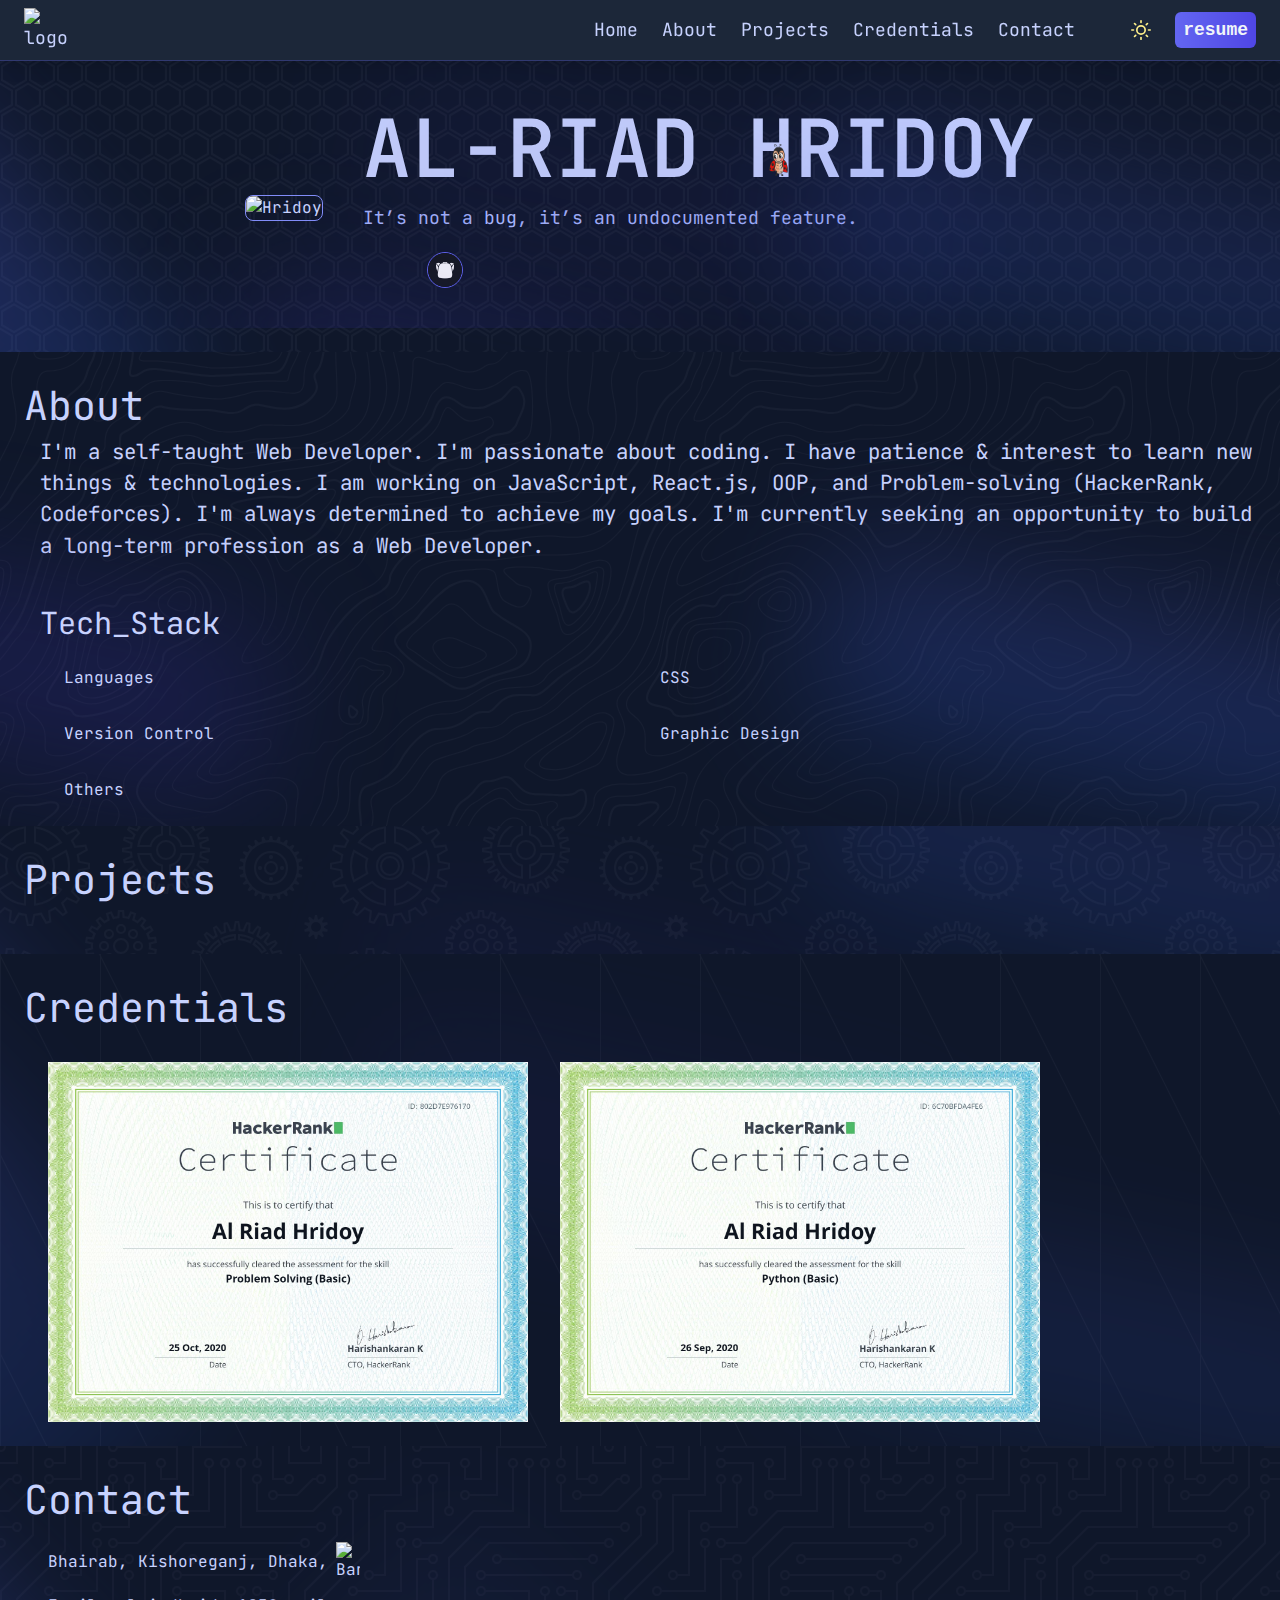
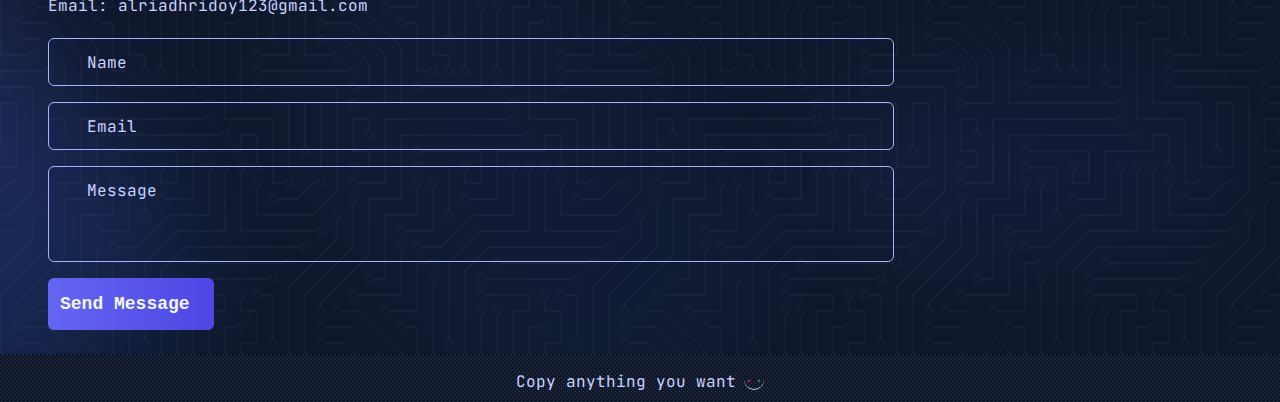
==== commit c89571a7: "Add files via upload" ====
--- a/index.html
+++ b/index.html
@@ -30,7 +30,7 @@
   >
     <!-- navbar -->
     <nav
-      class="wrapper fixed z-50 top-0 border-b-[1px] border-indigo-500/30 text-lg w-full backdrop-blur-2xl dark:md:bg-slate-800/90 dark:bg-slate-900/90 shadow-lg overflow-hidden md:overflow-visible"
+      class="wrapper fixed z-50 top-0 border-b-[1px] border-indigo-500/30 text-lg w-full backdrop-blur-2xl bg-slate-100/70 dark:md:bg-slate-800/90 dark:bg-slate-900/90 shadow-lg overflow-hidden md:overflow-visible"
     >
       <!-- Large Screen -->
       <div class="hidden container md:flex justify-between items-center py-2">
@@ -51,7 +51,7 @@
 
           <div class="resume ml-4 flex items-center gap-6">
             <div id="toggle_theme">
-              <span class="dark:hidden text-xl cursor-pointer text-slate-900">
+              <span class="dark:hidden text-xl cursor-pointer text-slate-500">
                 <svg
                   stroke="currentColor"
                   fill="currentColor"
@@ -160,10 +160,14 @@
               ></span>
             </div>
 
-            <div class="menu_btn w-7 leading-none flex flex-col gap-1 cursor-pointer">
-                  <span class="line w-[50%] bg-indigo-200"></span>
-                  <span class="line w-[100%] bg-indigo-200"></span>
-                  <span class="line w-[75%] bg-indigo-200"></span>
+            <div
+              class="menu_btn w-7 leading-none flex flex-col gap-1 cursor-pointer"
+            >
+              <span class="line w-[50%] bg-slate-600 dark:bg-indigo-200"></span>
+              <span
+                class="line w-[100%] bg-slate-600 dark:bg-indigo-200"
+              ></span>
+              <span class="line w-[75%] bg-slate-600 dark:bg-indigo-200"></span>
             </div>
           </div>
         </div>
@@ -208,7 +212,7 @@
       <!-- Home -->
       <section
         id="home"
-        class="home home_bg pt-28 md:pt-20 overflow-hidden relative"
+        class="home home_bg pt-16 md:pt-20 overflow-hidden relative"
       >
         <div class="container h-full">
           <!-- Background Gradient -->
@@ -230,7 +234,7 @@
             >
               <div class="my_img relative">
                 <img
-                  class="w-full max-w-[17rem] md:max-w-[20rem] relative z-30 rounded-lg border-indigo-400 border-[1px]"
+                  class="w-full max-w-[17rem] md:max-w-[20rem] relative z-30 rounded-lg dark:border-indigo-400 dark:border-[1px]"
                   src="./images/mySelf.jpg"
                   alt="Hridoy"
                 />
@@ -249,7 +253,7 @@
                   It’s not a
                   <span class="relative">
                     <img
-                      class="w-6 absolute right-[-2px] top-[-22px]"
+                      class="bug w-6 absolute right-[-2px] top-[-22px]"
                       src="./images/bug.jpg"
                       alt="bug"
                     />
@@ -290,7 +294,7 @@
       <!-- About -->
       <section
         id="about"
-        class="about_bg about dark:border-none border-t-[1px] border-indigo-700 relative overflow-hidden"
+        class="about_bg about dark:border-none border-t-[1px] border-indigo-200 relative overflow-hidden"
       >
         <div
           class="absolute left-[-10%] top-[50%] hidden rotate-12 rounded-3xl bg-indigo-800/50 opacity-90 blur-3xl filter dark:opacity-50 lg:h-32 lg:w-[350px] dark:lg:block xl:h-44 xl:w-[400px]"
@@ -315,7 +319,7 @@
 
               <div class="tech_stack mt-10 relative">
                 <h3>Tech_Stack</h3>
-                <div class="items mt-5 grid md:grid-cols-2 gap-y-8">
+                <div class="items mt-5 ml-6 grid md:grid-cols-2 gap-y-8">
                   <div class="languages">
                     <h4>Languages</h4>
                     <div class="icons flex gap-3">
@@ -458,9 +462,12 @@
         ></div>
       </section>
       <!-- Projects -->
-      <section id="projects" class="projects projects_bg overflow-hidden relative">
+      <section
+        id="projects"
+        class="projects projects_bg dark:border-none border-t-[1px] border-indigo-200 overflow-hidden relative"
+      >
         <div class="container">
-                 <div class="bg_gradient">
+          <div class="bg_gradient">
             <div
               class="absolute left-[5%] md:left-[-25%] top-0 hidden h-[150px] w-[200px] rotate-45 rounded-3xl bg-gradient-to-l from-blue-600/60 to-indigo-500 opacity-10 blur-3xl filter dark:block dark:opacity-30 lg:top-44 lg:-right-20 lg:h-72 lg:w-[350px] xl:h-80 xl:w-[500px]"
             ></div>
@@ -481,7 +488,7 @@
             >
               <!-- Pixabix -->
               <div
-                class="single_project overflow-hidden mx-w-[100] rounded-xl cursor-pointer after:content-['Pixabix'] after:left-3 after:bottom-3 after:text-indigo-100 after:text-3xl after:absolute  h relative"
+                class="single_project border border-indigo-200 dark:border-none overflow-hidden mx-w-[100] rounded-xl cursor-pointer after:content-['Pixabix'] after:left-3 after:bottom-3 after:text-indigo-100 after:text-3xl after:absolute h relative"
               >
                 <img
                   class="w-full small_img"
@@ -492,7 +499,7 @@
               </div>
               <!-- Benji -->
               <div
-                class="single_project overflow-hidden mx-w-[100] rounded-xl cursor-pointer after:content-['Benji'] after:left-3 after:bottom-3 after:text-indigo-100 after:text-3xl after:absolute h relative"
+                class="single_project border border-indigo-200 dark:border-none overflow-hidden mx-w-[100] rounded-xl cursor-pointer after:content-['Benji'] after:left-3 after:bottom-3 after:text-indigo-100 after:text-3xl after:absolute h relative"
               >
                 <img
                   class="w-full small_img"
@@ -514,13 +521,13 @@
                       <span class="pr-6 md:py-5 text-indigo-50">close</span>
                     </div>
                     <div
-                      class="conent preview_bg bg-slate-900 py-4 fixed left-0 right-0 bottom-0 top-12 overflow-y-scroll"
+                      class="conent preview_bg bg-slate-50 dark:bg-slate-800 py-4 fixed left-0 right-0 bottom-0 top-12 overflow-y-scroll"
                     >
                       <div class="container">
                         <div class="name border-b-2 border-indigo-900">
                           <h2>Pixabix</h2>
                         </div>
-                        <ul class="mt-6 text-indigo-200">
+                        <ul class="mt-6 dark:text-indigo-200">
                           <li>
                             <span
                               ><i class="fa-regular fa-hand-point-right"></i
@@ -628,13 +635,13 @@
                       <span class="pr-6 md:py-5 text-indigo-50">close</span>
                     </div>
                     <div
-                      class="conent preview_bg bg-slate-900 py-4 fixed left-0 right-0 bottom-0 top-12 overflow-y-scroll"
+                      class="conent preview_bg bg-slate-50 dark:bg-slate-800 py-4 fixed left-0 right-0 bottom-0 top-12 overflow-y-scroll"
                     >
                       <div class="container">
                         <div class="name border-b-2 border-indigo-900">
                           <h2>Benji</h2>
                         </div>
-                        <ul class="mt-6 text-indigo-200">
+                        <ul class="mt-6 dark:text-indigo-200">
                           <li>
                             <span
                               ><i class="fa-regular fa-hand-point-right"></i
@@ -723,9 +730,12 @@
         </div>
       </section>
       <!-- Credentials -->
-      <section id="credentials" class="credentials credentials_bg relative">
+      <section
+        id="credentials"
+        class="credentials credentials_bg dark:border-none border-t-[1px] border-indigo-200 relative"
+      >
         <div class="container">
-                 <div class="bg_gradient">
+          <div class="bg_gradient">
             <div
               class="absolute left-[5%] md:left-[-25%] top-0 hidden h-[150px] w-[200px] rotate-45 rounded-3xl bg-gradient-to-l from-blue-600/60 to-indigo-500 opacity-10 blur-3xl filter dark:block dark:opacity-20 lg:top-44 lg:-right-20 lg:h-72 lg:w-[350px] xl:h-80 xl:w-[500px]"
             ></div>
@@ -744,7 +754,9 @@
             <div
               class="certificates mt-6 flex flex-col md:flex-row gap-4 md:gap-8"
             >
-              <div class="python overflow-hidden">
+              <div
+                class="python overflow-hidden border border-indigo-200 dark:border-none"
+              >
                 <a
                   href="https://www.hackerrank.com/certificates/6c70bfda4fe6"
                   target="_blank"
@@ -756,7 +768,9 @@
                   />
                 </a>
               </div>
-              <div class="problem_solving overflow-hidden">
+              <div
+                class="problem_solving overflow-hidden border border-indigo-200 dark:border-none"
+              >
                 <a
                   href="https://www.hackerrank.com/certificates/802d7e976170"
                   target="_blank"
@@ -773,7 +787,10 @@
         </div>
       </section>
       <!-- Contact -->
-      <section id="contact" class="contact contact_bg relative">
+      <section
+        id="contact"
+        class="contact contact_bg dark:border-none border-t-[1px] border-indigo-200 relative"
+      >
         <!-- Background Gradient -->
         <div class="bg_gradient">
           <div
@@ -800,7 +817,7 @@
               <form class="flex flex-col gap-4 z-50">
                 <!-- Name -->
                 <div
-                  class="flex items-center h-12 border border-indigo-300 rounded-md overflow-hidden"
+                  class="flex items-center h-12 border border-indigo-500 dark:border-indigo-300 rounded-md overflow-hidden"
                 >
                   <div
                     class="h-full w-10 flex justify-center items-center select-none"
@@ -811,7 +828,7 @@
                   </div>
                   <input
                     type="text"
-                    class="input w-full h-full border-none focus:outline-none bg-transparent placeholder:select-none"
+                    class="input w-full h-full border-none focus:outline-none bg-transparent placeholder:select-none placeholder:text-slate-600 placeholder:dark:text-indigo-200"
                     placeholder="Name"
                     name="name"
                     value=""
@@ -819,18 +836,18 @@
                 </div>
                 <!-- Email -->
                 <div
-                  class="flex items-center h-12 border border-indigo-300 rounded-md overflow-hidden"
+                  class="flex items-center h-12 border border-indigo-500 dark:border-indigo-300 rounded-md overflow-hidden"
                 >
                   <div
                     class="h-full w-10 flex justify-center items-center select-none"
                   >
-                    <span class="person_icon text-indigo-200"
+                    <span class="person_icon"
                       ><i class="fa-regular fa-envelope"></i
                     ></span>
                   </div>
                   <input
                     type="email"
-                    class="input w-full h-full border-none focus:outline-none bg-transparent placeholder:select-none"
+                    class="input w-full h-full border-none focus:outline-none bg-transparent placeholder:select-none placeholder:text-slate-600 placeholder:dark:text-indigo-200"
                     placeholder="Email"
                     name="Email"
                     value=""
@@ -838,7 +855,7 @@
                 </div>
                 <!-- Message -->
                 <div
-                  class="flex items-center h-24 border border-indigo-300 rounded-md overflow-hidden"
+                  class="flex items-center h-24 border border-indigo-500 dark:border-indigo-300 rounded-md overflow-hidden"
                 >
                   <div
                     class="h-full w-10 pt-3 flex justify-center items-center select-none"
@@ -849,7 +866,7 @@
                   </div>
 
                   <textarea
-                    class="input pt-3 w-full h-full resize-none border-none focus:outline-none bg-transparent placeholder:select-none"
+                    class="input pt-3 w-full h-full resize-none border-none focus:outline-none bg-transparent placeholder:select-none placeholder:text-slate-600 placeholder:dark:text-indigo-200"
                     placeholder="Message"
                     name="message"
                   ></textarea>
@@ -897,7 +914,7 @@
             >
               <div>Copy anything you want</div>
               <div
-                class="flex mt-[-10px] border-b border-indigo-200 rounded-3xl"
+                class="flex mt-[-10px] border-b border-slate-700 dark:border-indigo-200 rounded-3xl"
               >
                 <div class="text-pink-700">.</div>
                 <div class="text-green-700">.</div>
@@ -910,7 +927,10 @@
       <!-- DEMO********************************************************* -->
       <!-- <div class="preview_overlay z-[999] fixed inset-0 bg-black/10 backdrop-blur-sm flex justify-center items-center"><h1 class="text-white text-7xl">Building...</h1></div> -->
     </div>
-
+    <script
+      src="./js/vendor/anime.min.js"
+    ></script>
+    <script src="./js/anime.js"></script>
     <script src="./js/script.js"></script>
   </body>
 </html>
--- a/styles.css
+++ b/styles.css
@@ -694,6 +694,10 @@
   margin-top: -10px;
 }
 
+.ml-6 {
+  margin-left: 1.5rem;
+}
+
 .inline-block {
   display: inline-block;
 }
@@ -742,6 +746,10 @@
   width: 2.75rem;
 }
 
+.w-10 {
+  width: 2.5rem;
+}
+
 .w-7 {
   width: 1.75rem;
 }
@@ -780,14 +788,6 @@
 
 .w-\[350px\] {
   width: 350px;
-}
-
-.w-10 {
-  width: 2.5rem;
-}
-
-.w-8 {
-  width: 2rem;
 }
 
 .max-w-\[17rem\] {
@@ -810,6 +810,10 @@
   transform: translate(var(--tw-translate-x), var(--tw-translate-y)) rotate(var(--tw-rotate)) skewX(var(--tw-skew-x)) skewY(var(--tw-skew-y)) scaleX(var(--tw-scale-x)) scaleY(var(--tw-scale-y));
 }
 
+.transform {
+  transform: translate(var(--tw-translate-x), var(--tw-translate-y)) rotate(var(--tw-rotate)) skewX(var(--tw-skew-x)) skewY(var(--tw-skew-y)) scaleX(var(--tw-scale-x)) scaleY(var(--tw-scale-y));
+}
+
 .cursor-pointer {
   cursor: pointer;
 }
@@ -991,6 +995,21 @@
   border-color: rgb(199 210 254 / var(--tw-border-opacity));
 }
 
+.border-indigo-100 {
+  --tw-border-opacity: 1;
+  border-color: rgb(224 231 255 / var(--tw-border-opacity));
+}
+
+.border-slate-900 {
+  --tw-border-opacity: 1;
+  border-color: rgb(15 23 42 / var(--tw-border-opacity));
+}
+
+.border-slate-700 {
+  --tw-border-opacity: 1;
+  border-color: rgb(51 65 85 / var(--tw-border-opacity));
+}
+
 .border-opacity-10 {
   --tw-border-opacity: 0.1;
 }
@@ -1037,6 +1056,43 @@
 
 .bg-black\/10 {
   background-color: rgb(0 0 0 / 0.1);
+}
+
+.bg-slate-100 {
+  --tw-bg-opacity: 1;
+  background-color: rgb(241 245 249 / var(--tw-bg-opacity));
+}
+
+.bg-slate-100\/90 {
+  background-color: rgb(241 245 249 / 0.9);
+}
+
+.bg-slate-100\/80 {
+  background-color: rgb(241 245 249 / 0.8);
+}
+
+.bg-slate-100\/70 {
+  background-color: rgb(241 245 249 / 0.7);
+}
+
+.bg-slate-700 {
+  --tw-bg-opacity: 1;
+  background-color: rgb(51 65 85 / var(--tw-bg-opacity));
+}
+
+.bg-slate-600 {
+  --tw-bg-opacity: 1;
+  background-color: rgb(71 85 105 / var(--tw-bg-opacity));
+}
+
+.bg-slate-800 {
+  --tw-bg-opacity: 1;
+  background-color: rgb(30 41 59 / var(--tw-bg-opacity));
+}
+
+.bg-indigo-50 {
+  --tw-bg-opacity: 1;
+  background-color: rgb(238 242 255 / var(--tw-bg-opacity));
 }
 
 .bg-gradient-to-r {
@@ -1131,6 +1187,18 @@
   padding-top: 0.75rem;
 }
 
+.pt-2 {
+  padding-top: 0.5rem;
+}
+
+.pt-20 {
+  padding-top: 5rem;
+}
+
+.pt-16 {
+  padding-top: 4rem;
+}
+
 .text-center {
   text-align: center;
 }
@@ -1228,6 +1296,26 @@
 .text-blue-400 {
   --tw-text-opacity: 1;
   color: rgb(96 165 250 / var(--tw-text-opacity));
+}
+
+.text-slate-800 {
+  --tw-text-opacity: 1;
+  color: rgb(30 41 59 / var(--tw-text-opacity));
+}
+
+.text-slate-400 {
+  --tw-text-opacity: 1;
+  color: rgb(148 163 184 / var(--tw-text-opacity));
+}
+
+.text-slate-600 {
+  --tw-text-opacity: 1;
+  color: rgb(71 85 105 / var(--tw-text-opacity));
+}
+
+.text-slate-500 {
+  --tw-text-opacity: 1;
+  color: rgb(100 116 139 / var(--tw-text-opacity));
 }
 
 .opacity-10 {
@@ -1457,21 +1545,51 @@
           user-select: none;
 }
 
+.placeholder\:text-indigo-900::-moz-placeholder {
+  --tw-text-opacity: 1;
+  color: rgb(49 46 129 / var(--tw-text-opacity));
+}
+
+.placeholder\:text-indigo-900::placeholder {
+  --tw-text-opacity: 1;
+  color: rgb(49 46 129 / var(--tw-text-opacity));
+}
+
+.placeholder\:text-slate-500::-moz-placeholder {
+  --tw-text-opacity: 1;
+  color: rgb(100 116 139 / var(--tw-text-opacity));
+}
+
+.placeholder\:text-slate-500::placeholder {
+  --tw-text-opacity: 1;
+  color: rgb(100 116 139 / var(--tw-text-opacity));
+}
+
+.placeholder\:text-slate-600::-moz-placeholder {
+  --tw-text-opacity: 1;
+  color: rgb(71 85 105 / var(--tw-text-opacity));
+}
+
+.placeholder\:text-slate-600::placeholder {
+  --tw-text-opacity: 1;
+  color: rgb(71 85 105 / var(--tw-text-opacity));
+}
+
 .after\:absolute::after {
   content: var(--tw-content);
   position: absolute;
 }
 
+.after\:left-3::after {
+  content: var(--tw-content);
+  left: 0.75rem;
+}
+
 .after\:bottom-3::after {
   content: var(--tw-content);
   bottom: 0.75rem;
 }
 
-.after\:left-3::after {
-  content: var(--tw-content);
-  left: 0.75rem;
-}
-
 .after\:ml-0\.5::after {
   content: var(--tw-content);
   margin-left: 0.125rem;
@@ -1480,11 +1598,6 @@
 .after\:ml-0::after {
   content: var(--tw-content);
   margin-left: 0px;
-}
-
-.after\:ml-4::after {
-  content: var(--tw-content);
-  margin-left: 1rem;
 }
 
 .after\:text-3xl::after {
@@ -1537,6 +1650,14 @@
   display: none;
 }
 
+.dark .dark\:border-\[1px\] {
+  border-width: 1px;
+}
+
+.dark .dark\:border {
+  border-width: 1px;
+}
+
 .dark .dark\:border-none {
   border-style: none;
 }
@@ -1546,6 +1667,26 @@
   border-color: rgb(99 102 241 / var(--tw-border-opacity));
 }
 
+.dark .dark\:border-indigo-400 {
+  --tw-border-opacity: 1;
+  border-color: rgb(129 140 248 / var(--tw-border-opacity));
+}
+
+.dark .dark\:border-indigo-300 {
+  --tw-border-opacity: 1;
+  border-color: rgb(165 180 252 / var(--tw-border-opacity));
+}
+
+.dark .dark\:border-indigo-900 {
+  --tw-border-opacity: 1;
+  border-color: rgb(49 46 129 / var(--tw-border-opacity));
+}
+
+.dark .dark\:border-indigo-200 {
+  --tw-border-opacity: 1;
+  border-color: rgb(199 210 254 / var(--tw-border-opacity));
+}
+
 .dark .dark\:bg-slate-900 {
   --tw-bg-opacity: 1;
   background-color: rgb(15 23 42 / var(--tw-bg-opacity));
@@ -1559,6 +1700,16 @@
   background-color: rgb(15 23 42 / 0.8);
 }
 
+.dark .dark\:bg-indigo-200 {
+  --tw-bg-opacity: 1;
+  background-color: rgb(199 210 254 / var(--tw-bg-opacity));
+}
+
+.dark .dark\:bg-slate-800 {
+  --tw-bg-opacity: 1;
+  background-color: rgb(30 41 59 / var(--tw-bg-opacity));
+}
+
 .dark .dark\:text-indigo-200 {
   --tw-text-opacity: 1;
   color: rgb(199 210 254 / var(--tw-text-opacity));
@@ -1581,12 +1732,22 @@
   opacity: 0.4;
 }
 
+.dark .dark\:opacity-20 {
+  opacity: 0.2;
+}
+
 .dark .dark\:opacity-10 {
   opacity: 0.1;
 }
 
-.dark .dark\:opacity-20 {
-  opacity: 0.2;
+.dark .placeholder\:dark\:text-indigo-200::-moz-placeholder {
+  --tw-text-opacity: 1;
+  color: rgb(199 210 254 / var(--tw-text-opacity));
+}
+
+.dark .placeholder\:dark\:text-indigo-200::placeholder {
+  --tw-text-opacity: 1;
+  color: rgb(199 210 254 / var(--tw-text-opacity));
 }
 
 @media (min-width: 640px) {
@@ -1662,6 +1823,10 @@
     overflow: visible;
   }
 
+  .md\:border-\[1px\] {
+    border-width: 1px;
+  }
+
   .md\:p-3 {
     padding: 0.75rem;
   }
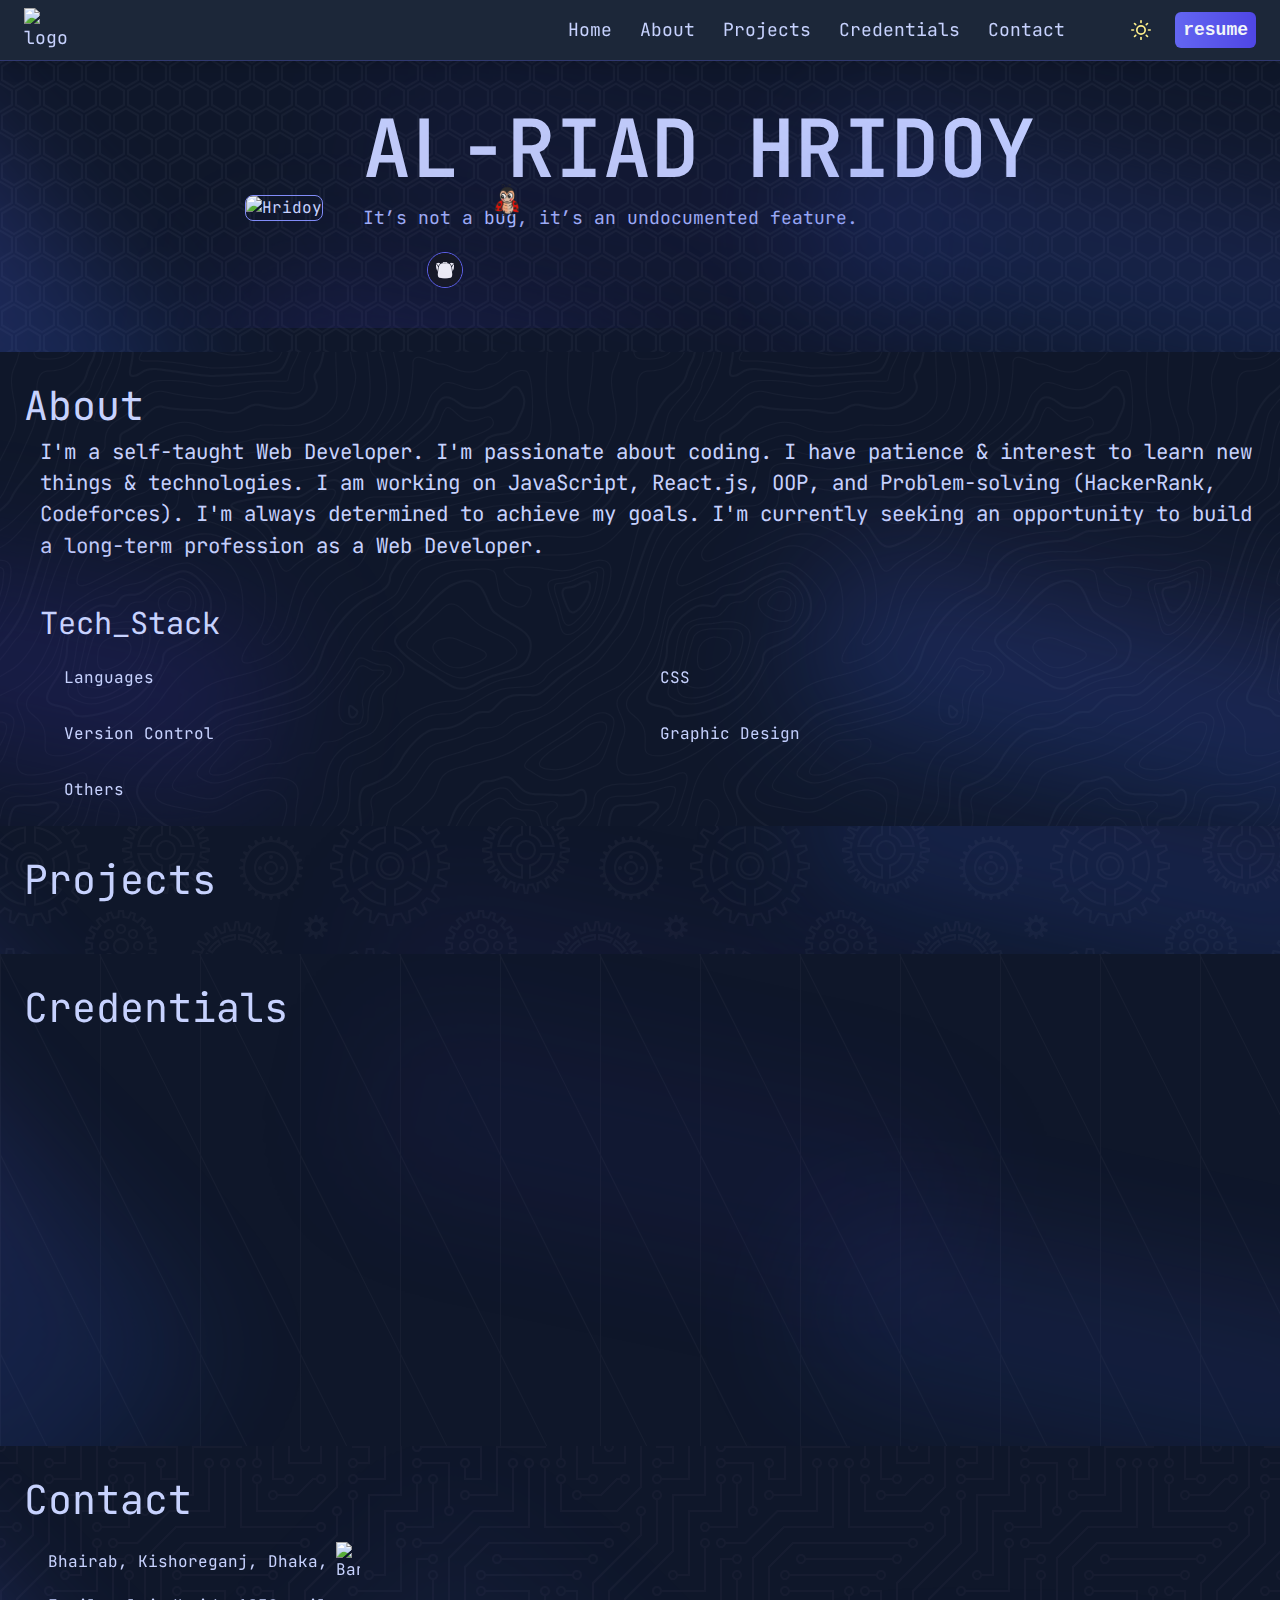
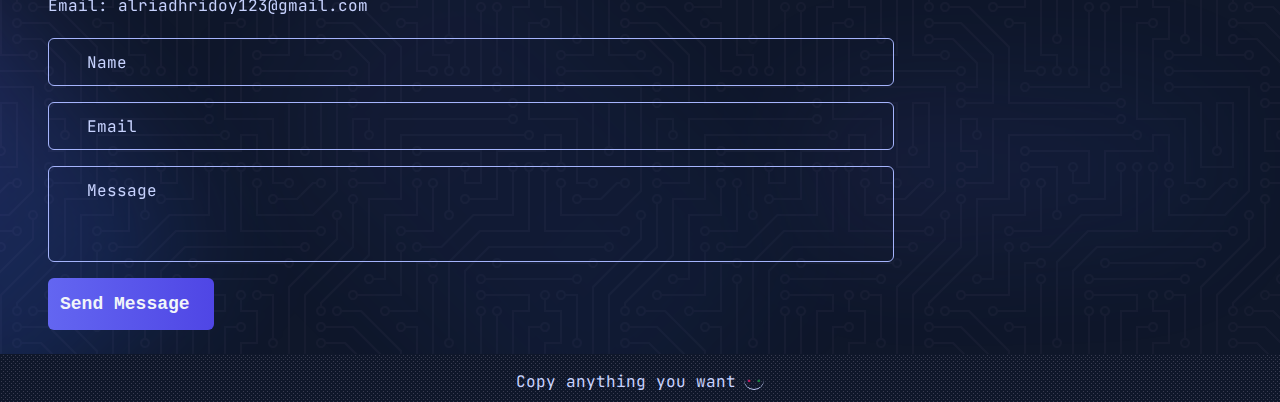
==== commit c945771c: "Add files via upload" ====
--- a/index.html
+++ b/index.html
@@ -23,6 +23,8 @@
     />
     <!-- Styles -->
     <link rel="stylesheet" href="./styles.css" />
+    <link rel="stylesheet" href="./css/aos.css" />
+
     <title>Al-Riad Hrdioy</title>
   </head>
   <body
@@ -41,15 +43,45 @@
         </div>
 
         <div class="flex gap-10">
-          <ul class="nav_links flex items-center gap-6">
-            <li><a href="#home">Home</a></li>
-            <li><a href="#about">About</a></li>
-            <li><a href="#projects">Projects</a></li>
-            <li><a href="#credentials">Credentials</a></li>
-            <li><a href="#contact">Contact</a></li>
+          <ul class="nav_links flex items-center gap-2">
+            <li>
+              <a
+                class="px-2 py-1 rounded-md border-2 border-transparent"
+                href="#home"
+                >Home</a
+              >
+            </li>
+            <li>
+              <a
+                class="px-2 py-1 rounded-md border-2 border-transparent"
+                href="#about"
+                >About</a
+              >
+            </li>
+            <li>
+              <a
+                class="px-2 py-1 rounded-md border-2 border-transparent"
+                href="#projects"
+                >Projects</a
+              >
+            </li>
+            <li>
+              <a
+                class="px-2 py-1 rounded-md border-2 border-transparent"
+                href="#credentials"
+                >Credentials</a
+              >
+            </li>
+            <li>
+              <a
+                class="px-2 py-1 rounded-md border-2 border-transparent"
+                href="#contact"
+                >Contact</a
+              >
+            </li>
           </ul>
 
-          <div class="resume ml-4 flex items-center gap-6">
+          <div class="ml-4 flex items-center gap-6">
             <div id="toggle_theme">
               <span class="dark:hidden text-xl cursor-pointer text-slate-500">
                 <svg
@@ -94,7 +126,7 @@
             <a
               download="alriadResume"
               href="./resume/alriadResume.pdf"
-              class="bg-gradient-to-r from-indigo-500 to-indigo-600 text-slate-100 px-2 py-1 rounded-md hover:bg-sky-700 font-mono font-semibold"
+              class="resume bg-gradient-to-r from-indigo-500 to-indigo-600 text-slate-100 px-2 py-1 rounded-md hover:bg-sky-700 font-mono font-semibold"
               >resume</a
             >
           </div>
@@ -319,7 +351,11 @@
 
               <div class="tech_stack mt-10 relative">
                 <h3>Tech_Stack</h3>
-                <div class="items mt-5 ml-6 grid md:grid-cols-2 gap-y-8">
+                <div
+                  data-aos="fade-up"
+                  data-aos-anchor-placement="top-bottom"
+                  class="items mt-5 ml-6 grid md:grid-cols-2 gap-y-8"
+                >
                   <div class="languages">
                     <h4>Languages</h4>
                     <div class="icons flex gap-3">
@@ -755,6 +791,7 @@
               class="certificates mt-6 flex flex-col md:flex-row gap-4 md:gap-8"
             >
               <div
+                data-aos="zoom-in-up"
                 class="python overflow-hidden border border-indigo-200 dark:border-none"
               >
                 <a
@@ -769,6 +806,7 @@
                 </a>
               </div>
               <div
+                data-aos="zoom-in-up"
                 class="problem_solving overflow-hidden border border-indigo-200 dark:border-none"
               >
                 <a
@@ -871,6 +909,16 @@
                     name="message"
                   ></textarea>
                 </div>
+                <p class="onSubmit hidden mt-2">
+                  <span class="block md:inline-block text-red-600">Message not sent</span>
+                  <a
+                    href="https://facebook.com/alriadhridoy"
+                    target="_blank"
+                    rel="noreferrer"
+                    class="hover:text-indigo-800 border-indigo-800 dark:hover:text-indigo-400 dark:border-indigo-400 border-b transition-all"
+                    >Try messaging me on Facebook</a
+                  >
+                </p>
 
                 <!-- Button -->
                 <button
@@ -927,9 +975,11 @@
       <!-- DEMO********************************************************* -->
       <!-- <div class="preview_overlay z-[999] fixed inset-0 bg-black/10 backdrop-blur-sm flex justify-center items-center"><h1 class="text-white text-7xl">Building...</h1></div> -->
     </div>
-    <script
-      src="./js/vendor/anime.min.js"
-    ></script>
+    <script src="./js/vendor/anime.min.js"></script>
+    <script src="./js/vendor/aos.js"></script>
+    <script>
+      AOS.init();
+    </script>
     <script src="./js/anime.js"></script>
     <script src="./js/script.js"></script>
   </body>
--- a/styles.css
+++ b/styles.css
@@ -563,10 +563,6 @@
   position: relative;
 }
 
-.sticky {
-  position: sticky;
-}
-
 .inset-0 {
   top: 0px;
   right: 0px;
@@ -674,6 +670,10 @@
   margin-top: 1.25rem;
 }
 
+.ml-6 {
+  margin-left: 1.5rem;
+}
+
 .mt-3 {
   margin-top: 0.75rem;
 }
@@ -694,12 +694,12 @@
   margin-top: -10px;
 }
 
-.ml-6 {
-  margin-left: 1.5rem;
-}
-
-.inline-block {
-  display: inline-block;
+.mt-2 {
+  margin-top: 0.5rem;
+}
+
+.block {
+  display: block;
 }
 
 .flex {
@@ -732,10 +732,6 @@
 
 .h-24 {
   height: 6rem;
-}
-
-.min-h-\[calc\(100vh\)\] {
-  min-height: calc(100vh);
 }
 
 .w-full {
@@ -828,6 +824,10 @@
   resize: none;
 }
 
+.resize {
+  resize: both;
+}
+
 .flex-col {
   flex-direction: column;
 }
@@ -876,10 +876,6 @@
   gap: 0.5rem;
 }
 
-.gap-0 {
-  gap: 0px;
-}
-
 .gap-y-8 {
   row-gap: 2rem;
 }
@@ -924,8 +920,8 @@
   border-radius: 1rem;
 }
 
-.border-\[1px\] {
-  border-width: 1px;
+.rounded-sm {
+  border-radius: 0.125rem;
 }
 
 .border {
@@ -934,6 +930,10 @@
 
 .border-4 {
   border-width: 4px;
+}
+
+.border-2 {
+  border-width: 2px;
 }
 
 .border-b-\[1px\] {
@@ -965,49 +965,43 @@
   border-color: rgb(99 102 241 / var(--tw-border-opacity));
 }
 
+.border-indigo-200 {
+  --tw-border-opacity: 1;
+  border-color: rgb(199 210 254 / var(--tw-border-opacity));
+}
+
+.border-indigo-900 {
+  --tw-border-opacity: 1;
+  border-color: rgb(49 46 129 / var(--tw-border-opacity));
+}
+
+.border-indigo-600 {
+  --tw-border-opacity: 1;
+  border-color: rgb(79 70 229 / var(--tw-border-opacity));
+}
+
+.border-slate-700 {
+  --tw-border-opacity: 1;
+  border-color: rgb(51 65 85 / var(--tw-border-opacity));
+}
+
+.border-transparent {
+  border-color: transparent;
+}
+
+.border-indigo-700 {
+  --tw-border-opacity: 1;
+  border-color: rgb(67 56 202 / var(--tw-border-opacity));
+}
+
 .border-indigo-400 {
   --tw-border-opacity: 1;
   border-color: rgb(129 140 248 / var(--tw-border-opacity));
 }
 
-.border-indigo-700 {
+.border-indigo-800 {
   --tw-border-opacity: 1;
-  border-color: rgb(67 56 202 / var(--tw-border-opacity));
-}
-
-.border-indigo-900 {
-  --tw-border-opacity: 1;
-  border-color: rgb(49 46 129 / var(--tw-border-opacity));
-}
-
-.border-indigo-600 {
-  --tw-border-opacity: 1;
-  border-color: rgb(79 70 229 / var(--tw-border-opacity));
-}
-
-.border-indigo-300 {
-  --tw-border-opacity: 1;
-  border-color: rgb(165 180 252 / var(--tw-border-opacity));
-}
-
-.border-indigo-200 {
-  --tw-border-opacity: 1;
-  border-color: rgb(199 210 254 / var(--tw-border-opacity));
-}
-
-.border-indigo-100 {
-  --tw-border-opacity: 1;
-  border-color: rgb(224 231 255 / var(--tw-border-opacity));
-}
-
-.border-slate-900 {
-  --tw-border-opacity: 1;
-  border-color: rgb(15 23 42 / var(--tw-border-opacity));
-}
-
-.border-slate-700 {
-  --tw-border-opacity: 1;
-  border-color: rgb(51 65 85 / var(--tw-border-opacity));
+  border-color: rgb(55 48 163 / var(--tw-border-opacity));
 }
 
 .border-opacity-10 {
@@ -1023,9 +1017,13 @@
   background-color: rgb(248 250 252 / var(--tw-bg-opacity));
 }
 
-.bg-indigo-200 {
+.bg-slate-100\/70 {
+  background-color: rgb(241 245 249 / 0.7);
+}
+
+.bg-slate-600 {
   --tw-bg-opacity: 1;
-  background-color: rgb(199 210 254 / var(--tw-bg-opacity));
+  background-color: rgb(71 85 105 / var(--tw-bg-opacity));
 }
 
 .bg-indigo-800\/30 {
@@ -1038,11 +1036,6 @@
 
 .bg-\[rgba\(0\2c 0\2c 0\2c \.6\)\] {
   background-color: rgba(0,0,0,.6);
-}
-
-.bg-slate-900 {
-  --tw-bg-opacity: 1;
-  background-color: rgb(15 23 42 / var(--tw-bg-opacity));
 }
 
 .bg-indigo-600 {
@@ -1058,41 +1051,41 @@
   background-color: rgb(0 0 0 / 0.1);
 }
 
-.bg-slate-100 {
+.bg-gray-500 {
   --tw-bg-opacity: 1;
-  background-color: rgb(241 245 249 / var(--tw-bg-opacity));
-}
-
-.bg-slate-100\/90 {
-  background-color: rgb(241 245 249 / 0.9);
-}
-
-.bg-slate-100\/80 {
-  background-color: rgb(241 245 249 / 0.8);
-}
-
-.bg-slate-100\/70 {
-  background-color: rgb(241 245 249 / 0.7);
-}
-
-.bg-slate-700 {
-  --tw-bg-opacity: 1;
-  background-color: rgb(51 65 85 / var(--tw-bg-opacity));
-}
-
-.bg-slate-600 {
-  --tw-bg-opacity: 1;
-  background-color: rgb(71 85 105 / var(--tw-bg-opacity));
-}
-
-.bg-slate-800 {
-  --tw-bg-opacity: 1;
-  background-color: rgb(30 41 59 / var(--tw-bg-opacity));
-}
-
-.bg-indigo-50 {
-  --tw-bg-opacity: 1;
-  background-color: rgb(238 242 255 / var(--tw-bg-opacity));
+  background-color: rgb(107 114 128 / var(--tw-bg-opacity));
+}
+
+.bg-gray-500\/90 {
+  background-color: rgb(107 114 128 / 0.9);
+}
+
+.bg-gray-400\/90 {
+  background-color: rgb(156 163 175 / 0.9);
+}
+
+.bg-gray-400\/80 {
+  background-color: rgb(156 163 175 / 0.8);
+}
+
+.bg-gray-200\/80 {
+  background-color: rgb(229 231 235 / 0.8);
+}
+
+.bg-gray-200\/0 {
+  background-color: rgb(229 231 235 / 0);
+}
+
+.bg-gray-200\/30 {
+  background-color: rgb(229 231 235 / 0.3);
+}
+
+.bg-gray-200\/10 {
+  background-color: rgb(229 231 235 / 0.1);
+}
+
+.bg-gray-100\/10 {
+  background-color: rgb(243 244 246 / 0.1);
 }
 
 .bg-gradient-to-r {
@@ -1161,14 +1154,9 @@
   padding-bottom: 1rem;
 }
 
-.px-3 {
-  padding-left: 0.75rem;
-  padding-right: 0.75rem;
-}
-
-.py-3 {
-  padding-top: 0.75rem;
-  padding-bottom: 0.75rem;
+.px-4 {
+  padding-left: 1rem;
+  padding-right: 1rem;
 }
 
 .pl-6 {
@@ -1179,8 +1167,8 @@
   padding-right: 1.5rem;
 }
 
-.pt-28 {
-  padding-top: 7rem;
+.pt-16 {
+  padding-top: 4rem;
 }
 
 .pt-3 {
@@ -1189,14 +1177,6 @@
 
 .pt-2 {
   padding-top: 0.5rem;
-}
-
-.pt-20 {
-  padding-top: 5rem;
-}
-
-.pt-16 {
-  padding-top: 4rem;
 }
 
 .text-center {
@@ -1253,31 +1233,31 @@
   color: rgb(51 65 85 / var(--tw-text-opacity));
 }
 
+.text-slate-500 {
+  --tw-text-opacity: 1;
+  color: rgb(100 116 139 / var(--tw-text-opacity));
+}
+
+.text-yellow-200 {
+  --tw-text-opacity: 1;
+  color: rgb(254 240 138 / var(--tw-text-opacity));
+}
+
+.text-slate-100 {
+  --tw-text-opacity: 1;
+  color: rgb(241 245 249 / var(--tw-text-opacity));
+}
+
 .text-slate-900 {
   --tw-text-opacity: 1;
   color: rgb(15 23 42 / var(--tw-text-opacity));
 }
 
-.text-yellow-200 {
-  --tw-text-opacity: 1;
-  color: rgb(254 240 138 / var(--tw-text-opacity));
-}
-
-.text-slate-100 {
-  --tw-text-opacity: 1;
-  color: rgb(241 245 249 / var(--tw-text-opacity));
-}
-
 .text-indigo-50 {
   --tw-text-opacity: 1;
   color: rgb(238 242 255 / var(--tw-text-opacity));
 }
 
-.text-indigo-200 {
-  --tw-text-opacity: 1;
-  color: rgb(199 210 254 / var(--tw-text-opacity));
-}
-
 .text-pink-700 {
   --tw-text-opacity: 1;
   color: rgb(190 24 93 / var(--tw-text-opacity));
@@ -1293,29 +1273,14 @@
   color: rgb(255 255 255 / var(--tw-text-opacity));
 }
 
-.text-blue-400 {
-  --tw-text-opacity: 1;
-  color: rgb(96 165 250 / var(--tw-text-opacity));
-}
-
-.text-slate-800 {
-  --tw-text-opacity: 1;
-  color: rgb(30 41 59 / var(--tw-text-opacity));
-}
-
-.text-slate-400 {
-  --tw-text-opacity: 1;
-  color: rgb(148 163 184 / var(--tw-text-opacity));
-}
-
-.text-slate-600 {
-  --tw-text-opacity: 1;
-  color: rgb(71 85 105 / var(--tw-text-opacity));
-}
-
-.text-slate-500 {
-  --tw-text-opacity: 1;
-  color: rgb(100 116 139 / var(--tw-text-opacity));
+.text-red-500 {
+  --tw-text-opacity: 1;
+  color: rgb(239 68 68 / var(--tw-text-opacity));
+}
+
+.text-red-600 {
+  --tw-text-opacity: 1;
+  color: rgb(220 38 38 / var(--tw-text-opacity));
 }
 
 .opacity-10 {
@@ -1324,6 +1289,18 @@
 
 .opacity-90 {
   opacity: 0.9;
+}
+
+.opacity-30 {
+  opacity: 0.3;
+}
+
+.opacity-0 {
+  opacity: 0;
+}
+
+.opacity-50 {
+  opacity: 0.5;
 }
 
 .shadow-lg {
@@ -1334,6 +1311,11 @@
 
 .blur-3xl {
   --tw-blur: blur(64px);
+  filter: var(--tw-blur) var(--tw-brightness) var(--tw-contrast) var(--tw-grayscale) var(--tw-hue-rotate) var(--tw-invert) var(--tw-saturate) var(--tw-sepia) var(--tw-drop-shadow);
+}
+
+.blur-xl {
+  --tw-blur: blur(24px);
   filter: var(--tw-blur) var(--tw-brightness) var(--tw-contrast) var(--tw-grayscale) var(--tw-hue-rotate) var(--tw-invert) var(--tw-saturate) var(--tw-sepia) var(--tw-drop-shadow);
 }
 
@@ -1361,6 +1343,12 @@
   transition-duration: 150ms;
 }
 
+.transition-all {
+  transition-property: all;
+  transition-timing-function: cubic-bezier(0.4, 0, 0.2, 1);
+  transition-duration: 150ms;
+}
+
 .duration-200 {
   transition-duration: 200ms;
 }
@@ -1545,26 +1533,6 @@
           user-select: none;
 }
 
-.placeholder\:text-indigo-900::-moz-placeholder {
-  --tw-text-opacity: 1;
-  color: rgb(49 46 129 / var(--tw-text-opacity));
-}
-
-.placeholder\:text-indigo-900::placeholder {
-  --tw-text-opacity: 1;
-  color: rgb(49 46 129 / var(--tw-text-opacity));
-}
-
-.placeholder\:text-slate-500::-moz-placeholder {
-  --tw-text-opacity: 1;
-  color: rgb(100 116 139 / var(--tw-text-opacity));
-}
-
-.placeholder\:text-slate-500::placeholder {
-  --tw-text-opacity: 1;
-  color: rgb(100 116 139 / var(--tw-text-opacity));
-}
-
 .placeholder\:text-slate-600::-moz-placeholder {
   --tw-text-opacity: 1;
   color: rgb(71 85 105 / var(--tw-text-opacity));
@@ -1588,16 +1556,6 @@
 .after\:bottom-3::after {
   content: var(--tw-content);
   bottom: 0.75rem;
-}
-
-.after\:ml-0\.5::after {
-  content: var(--tw-content);
-  margin-left: 0.125rem;
-}
-
-.after\:ml-0::after {
-  content: var(--tw-content);
-  margin-left: 0px;
 }
 
 .after\:text-3xl::after {
@@ -1633,6 +1591,36 @@
   background-color: rgb(3 105 161 / var(--tw-bg-opacity));
 }
 
+.hover\:text-indigo-600:hover {
+  --tw-text-opacity: 1;
+  color: rgb(79 70 229 / var(--tw-text-opacity));
+}
+
+.hover\:text-indigo-200:hover {
+  --tw-text-opacity: 1;
+  color: rgb(199 210 254 / var(--tw-text-opacity));
+}
+
+.hover\:text-indigo-300:hover {
+  --tw-text-opacity: 1;
+  color: rgb(165 180 252 / var(--tw-text-opacity));
+}
+
+.hover\:text-indigo-400:hover {
+  --tw-text-opacity: 1;
+  color: rgb(129 140 248 / var(--tw-text-opacity));
+}
+
+.hover\:text-indigo-500:hover {
+  --tw-text-opacity: 1;
+  color: rgb(99 102 241 / var(--tw-text-opacity));
+}
+
+.hover\:text-indigo-800:hover {
+  --tw-text-opacity: 1;
+  color: rgb(55 48 163 / var(--tw-text-opacity));
+}
+
 .focus\:outline-none:focus {
   outline: 2px solid transparent;
   outline-offset: 2px;
@@ -1654,12 +1642,13 @@
   border-width: 1px;
 }
 
-.dark .dark\:border {
-  border-width: 1px;
-}
-
 .dark .dark\:border-none {
   border-style: none;
+}
+
+.dark .dark\:border-indigo-400 {
+  --tw-border-opacity: 1;
+  border-color: rgb(129 140 248 / var(--tw-border-opacity));
 }
 
 .dark .dark\:border-indigo-500 {
@@ -1667,26 +1656,26 @@
   border-color: rgb(99 102 241 / var(--tw-border-opacity));
 }
 
-.dark .dark\:border-indigo-400 {
-  --tw-border-opacity: 1;
-  border-color: rgb(129 140 248 / var(--tw-border-opacity));
-}
-
 .dark .dark\:border-indigo-300 {
   --tw-border-opacity: 1;
   border-color: rgb(165 180 252 / var(--tw-border-opacity));
 }
 
-.dark .dark\:border-indigo-900 {
-  --tw-border-opacity: 1;
-  border-color: rgb(49 46 129 / var(--tw-border-opacity));
-}
-
 .dark .dark\:border-indigo-200 {
   --tw-border-opacity: 1;
   border-color: rgb(199 210 254 / var(--tw-border-opacity));
 }
 
+.dark .dark\:border-indigo-600 {
+  --tw-border-opacity: 1;
+  border-color: rgb(79 70 229 / var(--tw-border-opacity));
+}
+
+.dark .dark\:border-indigo-800 {
+  --tw-border-opacity: 1;
+  border-color: rgb(55 48 163 / var(--tw-border-opacity));
+}
+
 .dark .dark\:bg-slate-900 {
   --tw-bg-opacity: 1;
   background-color: rgb(15 23 42 / var(--tw-bg-opacity));
@@ -1696,10 +1685,6 @@
   background-color: rgb(15 23 42 / 0.9);
 }
 
-.dark .dark\:bg-slate-900\/80 {
-  background-color: rgb(15 23 42 / 0.8);
-}
-
 .dark .dark\:bg-indigo-200 {
   --tw-bg-opacity: 1;
   background-color: rgb(199 210 254 / var(--tw-bg-opacity));
@@ -1740,6 +1725,15 @@
   opacity: 0.1;
 }
 
+.dark .dark\:opacity-90 {
+  opacity: 0.9;
+}
+
+.dark .dark\:blur-3xl {
+  --tw-blur: blur(64px);
+  filter: var(--tw-blur) var(--tw-brightness) var(--tw-contrast) var(--tw-grayscale) var(--tw-hue-rotate) var(--tw-invert) var(--tw-saturate) var(--tw-sepia) var(--tw-drop-shadow);
+}
+
 .dark .placeholder\:dark\:text-indigo-200::-moz-placeholder {
   --tw-text-opacity: 1;
   color: rgb(199 210 254 / var(--tw-text-opacity));
@@ -1748,6 +1742,21 @@
 .dark .placeholder\:dark\:text-indigo-200::placeholder {
   --tw-text-opacity: 1;
   color: rgb(199 210 254 / var(--tw-text-opacity));
+}
+
+.dark .dark\:hover\:text-indigo-700:hover {
+  --tw-text-opacity: 1;
+  color: rgb(67 56 202 / var(--tw-text-opacity));
+}
+
+.dark .dark\:hover\:text-indigo-800:hover {
+  --tw-text-opacity: 1;
+  color: rgb(55 48 163 / var(--tw-text-opacity));
+}
+
+.dark .dark\:hover\:text-indigo-400:hover {
+  --tw-text-opacity: 1;
+  color: rgb(129 140 248 / var(--tw-text-opacity));
 }
 
 @media (min-width: 640px) {
@@ -1823,10 +1832,6 @@
     overflow: visible;
   }
 
-  .md\:border-\[1px\] {
-    border-width: 1px;
-  }
-
   .md\:p-3 {
     padding: 0.75rem;
   }
@@ -1864,10 +1869,6 @@
   .dark .dark\:md\:bg-slate-800\/90 {
     background-color: rgb(30 41 59 / 0.9);
   }
-
-  .dark .dark\:md\:bg-slate-800\/70 {
-    background-color: rgb(30 41 59 / 0.7);
-  }
 }
 
 @media (min-width: 1024px) {
@@ -1879,6 +1880,10 @@
     right: -5rem;
   }
 
+  .lg\:block {
+    display: block;
+  }
+
   .lg\:h-72 {
     height: 18rem;
   }
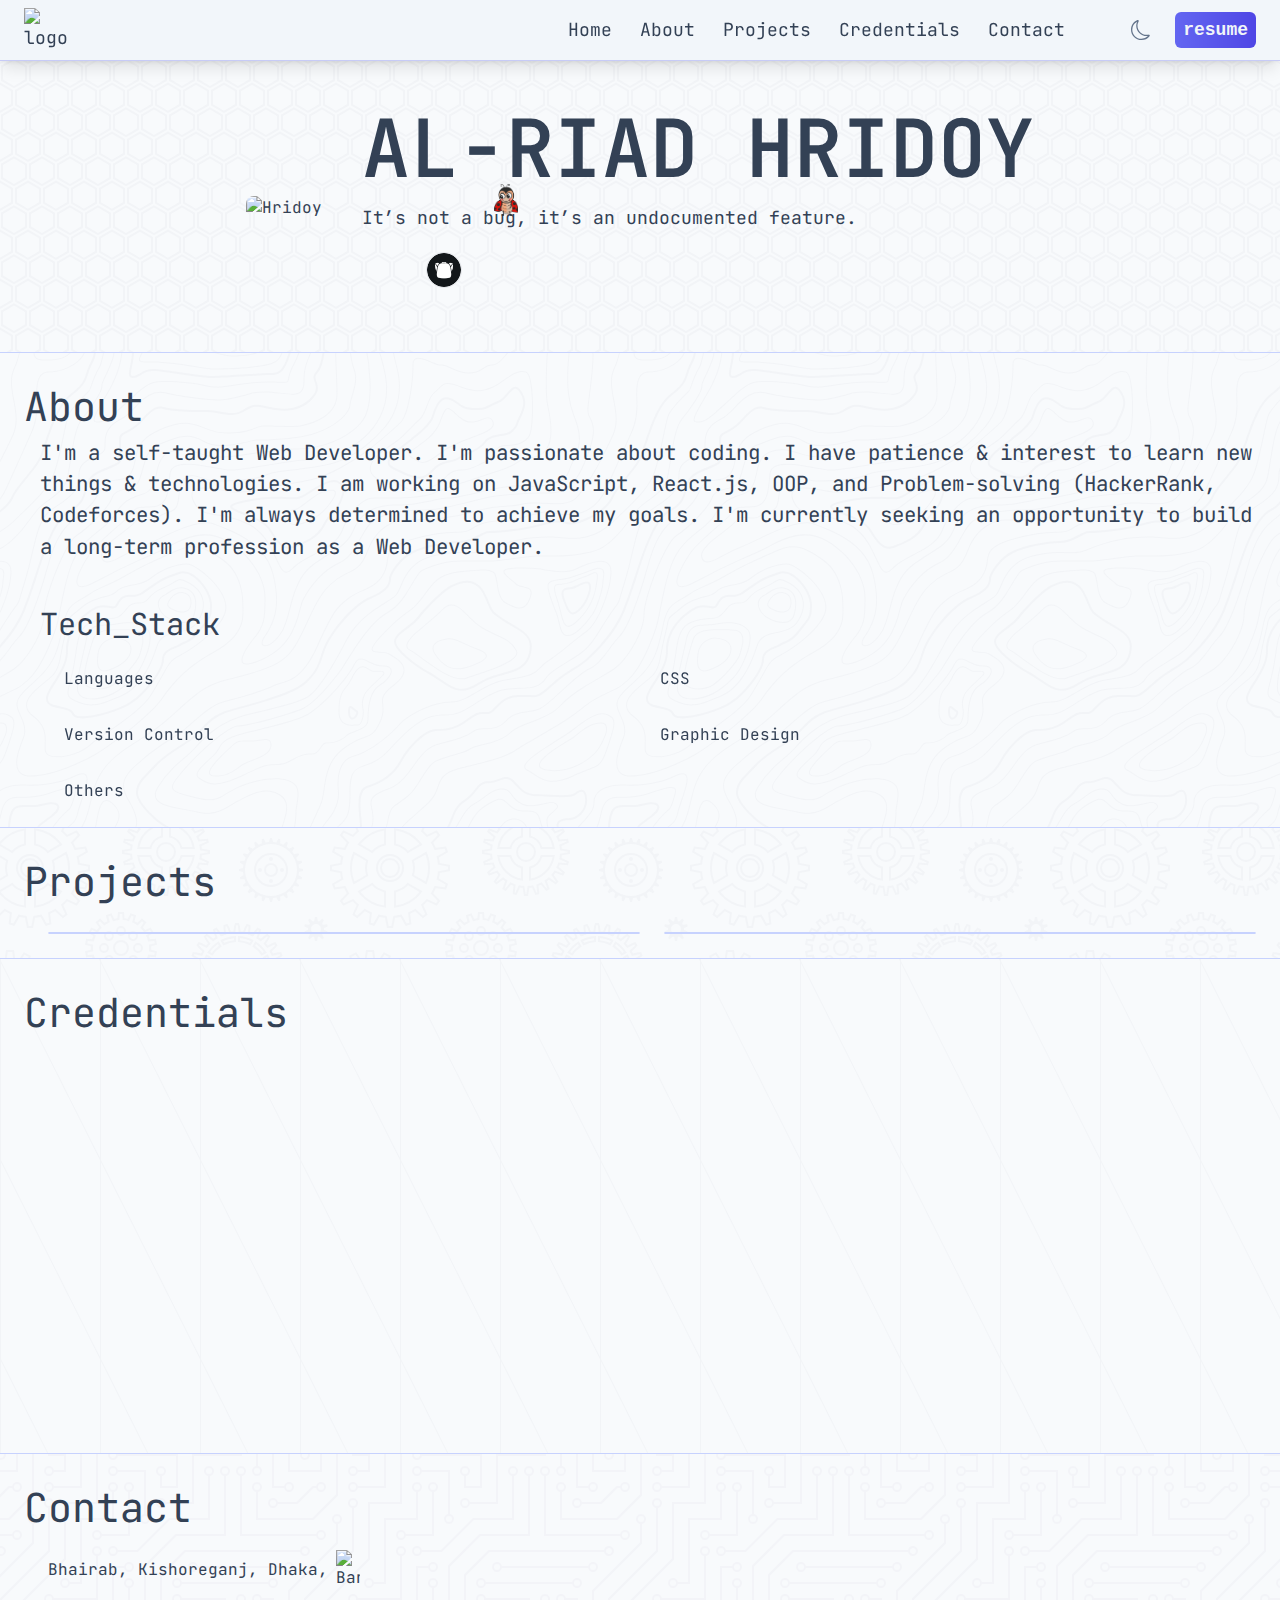
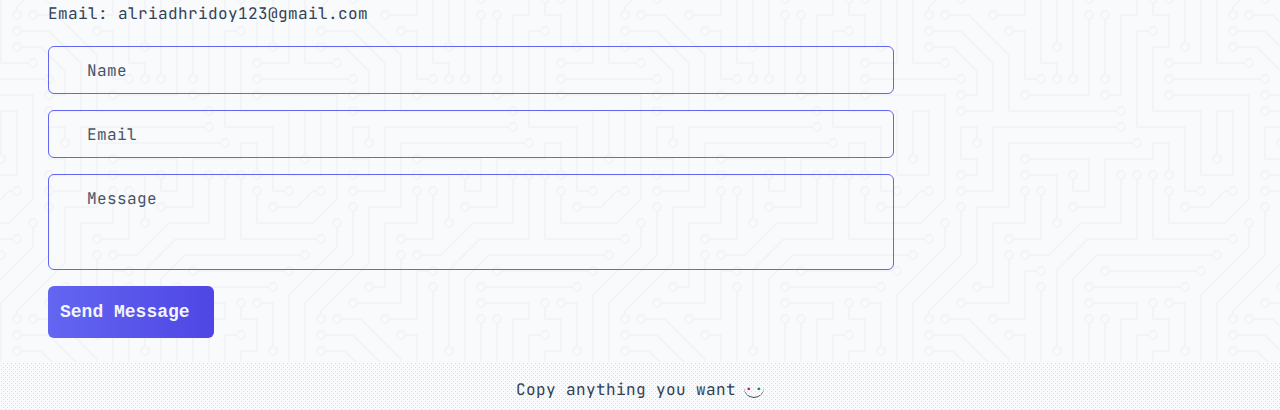
==== commit da8b745f: "Add files via upload" ====
--- a/index.html
+++ b/index.html
@@ -1,5 +1,5 @@
 <!DOCTYPE html>
-<html lang="en" class="dark" style="scroll-behavior: smooth">
+<html lang="en" class="" style="scroll-behavior: smooth">
   <head>
     <meta charset="UTF-8" />
     <meta http-equiv="X-UA-Compatible" content="IE=edge" />
@@ -206,35 +206,30 @@
 
         <div class="menu_hide hidden flex-col mt-4 pl-6">
           <ul class="nav_links flex flex-col gap-4 py-2 pr-6">
-            <a
-              class="border-b border-indigo-500 border-opacity-10"
+            <a class="px-2 py-1 rounded-md border-2 border-transparent"
               href="#home"
             >
-              <li>Home</li></a
-            >
-            <a
-              class="border-b border-indigo-500 border-opacity-10"
+              <li class="border-b border-indigo-500 border-opacity-10">Home</li></a
+            >
+            <a class="px-2 py-1 rounded-md border-2 border-transparent"
               href="#about"
             >
-              <li>About</li></a
-            >
-            <a
-              class="border-b border-indigo-500 border-opacity-10"
+              <li class="border-b border-indigo-500 border-opacity-10">About</li></a
+            >
+            <a class="px-2 py-1 rounded-md border-2 border-transparent"
               href="#projects"
             >
-              <li>Projects</li></a
-            >
-            <a
-              class="border-b border-indigo-500 border-opacity-10"
+              <li class="border-b border-indigo-500 border-opacity-10">Projects</li></a
+            >
+            <a class="px-2 py-1 rounded-md border-2 border-transparent"
               href="#credentials"
             >
-              <li>Credentials</li>
+              <li class="border-b border-indigo-500 border-opacity-10">Credentials</li>
             </a>
-            <a
-              class="border-b border-indigo-500 border-opacity-10"
+            <a class="px-2 py-1 rounded-md border-2 border-transparent"
               href="#contact"
             >
-              <li>Contact</li>
+              <li class="border-b border-indigo-500 border-opacity-10">Contact</li>
             </a>
           </ul>
         </div>
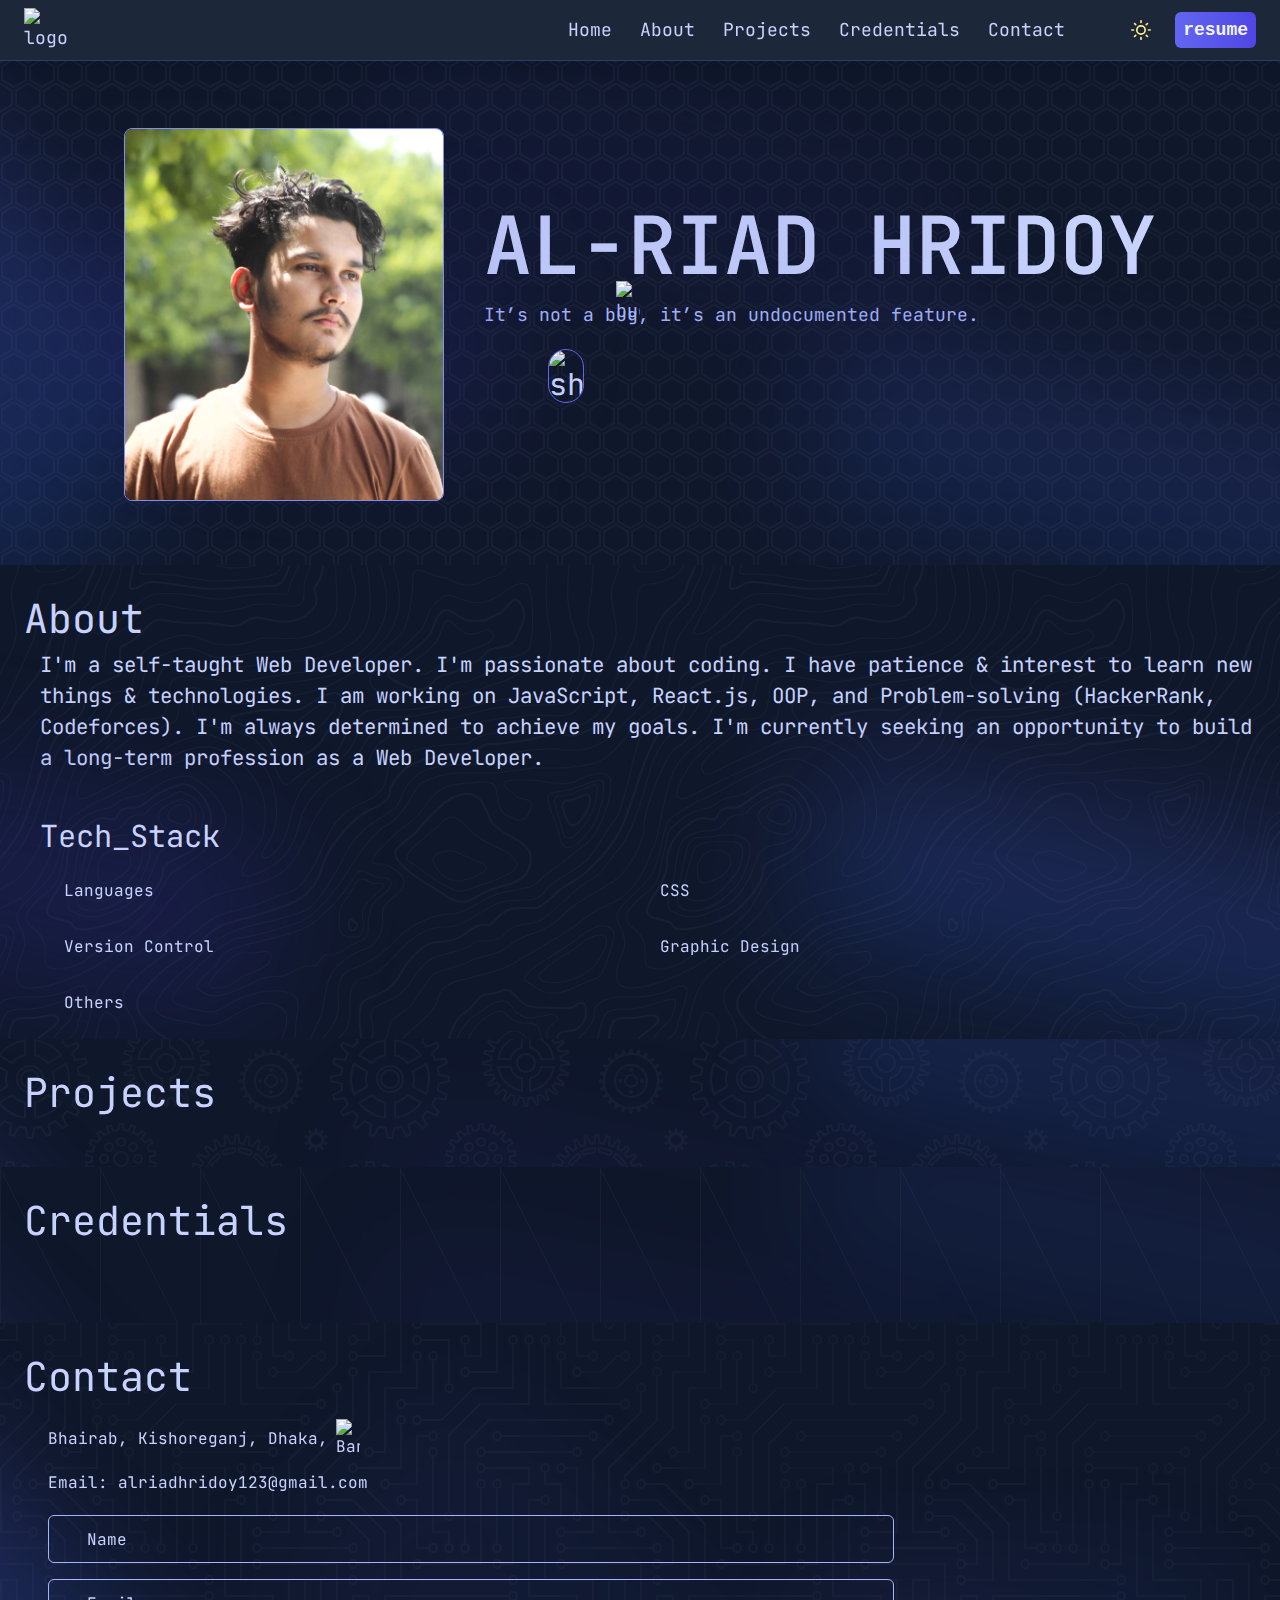
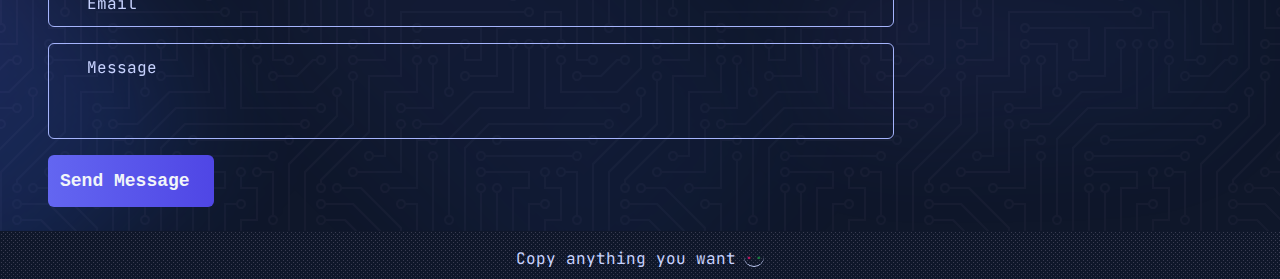
==== commit b4933571: "Update index.html" ====
--- a/index.html
+++ b/index.html
@@ -1,5 +1,5 @@
 <!DOCTYPE html>
-<html lang="en" class="" style="scroll-behavior: smooth">
+<html lang="en" class="dark" style="scroll-behavior: smooth">
   <head>
     <meta charset="UTF-8" />
     <meta http-equiv="X-UA-Compatible" content="IE=edge" />
@@ -206,30 +206,45 @@
 
         <div class="menu_hide hidden flex-col mt-4 pl-6">
           <ul class="nav_links flex flex-col gap-4 py-2 pr-6">
-            <a class="px-2 py-1 rounded-md border-2 border-transparent"
+            <a
+              class="px-2 py-1 rounded-md border-2 border-transparent"
               href="#home"
             >
-              <li class="border-b border-indigo-500 border-opacity-10">Home</li></a
-            >
-            <a class="px-2 py-1 rounded-md border-2 border-transparent"
+              <li class="border-b border-indigo-500 border-opacity-10">
+                Home
+              </li></a
+            >
+            <a
+              class="px-2 py-1 rounded-md border-2 border-transparent"
               href="#about"
             >
-              <li class="border-b border-indigo-500 border-opacity-10">About</li></a
-            >
-            <a class="px-2 py-1 rounded-md border-2 border-transparent"
+              <li class="border-b border-indigo-500 border-opacity-10">
+                About
+              </li></a
+            >
+            <a
+              class="px-2 py-1 rounded-md border-2 border-transparent"
               href="#projects"
             >
-              <li class="border-b border-indigo-500 border-opacity-10">Projects</li></a
-            >
-            <a class="px-2 py-1 rounded-md border-2 border-transparent"
+              <li class="border-b border-indigo-500 border-opacity-10">
+                Projects
+              </li></a
+            >
+            <a
+              class="px-2 py-1 rounded-md border-2 border-transparent"
               href="#credentials"
             >
-              <li class="border-b border-indigo-500 border-opacity-10">Credentials</li>
+              <li class="border-b border-indigo-500 border-opacity-10">
+                Credentials
+              </li>
             </a>
-            <a class="px-2 py-1 rounded-md border-2 border-transparent"
+            <a
+              class="px-2 py-1 rounded-md border-2 border-transparent"
               href="#contact"
             >
-              <li class="border-b border-indigo-500 border-opacity-10">Contact</li>
+              <li class="border-b border-indigo-500 border-opacity-10">
+                Contact
+              </li>
             </a>
           </ul>
         </div>
@@ -262,7 +277,7 @@
               <div class="my_img relative">
                 <img
                   class="w-full max-w-[17rem] md:max-w-[20rem] relative z-30 rounded-lg dark:border-indigo-400 dark:border-[1px]"
-                  src="./images/mySelf.jpg"
+                  src="./images/me.jpg"
                   alt="Hridoy"
                 />
                 <!-- Background Gradient -->
@@ -291,15 +306,21 @@
                   class="social_icons flex gap-4 text-3xl justify-center md:justify-start items-center"
                 >
                   <div class="github">
-                    <a href="#"><i class="fa-brands fa-github"></i></a>
+                    <a href="https://github.com/alriadhridoy"
+                      ><i class="fa-brands fa-github"></i
+                    ></a>
                   </div>
                   <div class="linkedIn">
-                    <a href="#"><i class="fa-brands fa-linkedin"></i></a>
+                    <a href="https://www.linkedin.com/in/alriadhridoy/"
+                      ><i class="fa-brands fa-linkedin"></i
+                    ></a>
                   </div>
                   <div class="twitter">
-                    <a href="#"><i class="fa-brands fa-twitter"></i></a>
-                  </div>
-                  <div class="facebook">
+                    <a href="https://twitter.com/AlRiadHridoy"
+                      ><i class="fa-brands fa-twitter"></i
+                    ></a>
+                  </div>
+                  <div class="https://www.facebook.com/alriadhridoy/">
                     <a href="#"><i class="fa-brands fa-facebook"></i></a>
                   </div>
                   <div class="showwcase">
@@ -905,7 +926,9 @@
                   ></textarea>
                 </div>
                 <p class="onSubmit hidden mt-2">
-                  <span class="block md:inline-block text-red-600">Message not sent</span>
+                  <span class="block md:inline-block text-red-600"
+                    >Message not sent</span
+                  >
                   <a
                     href="https://facebook.com/alriadhridoy"
                     target="_blank"
